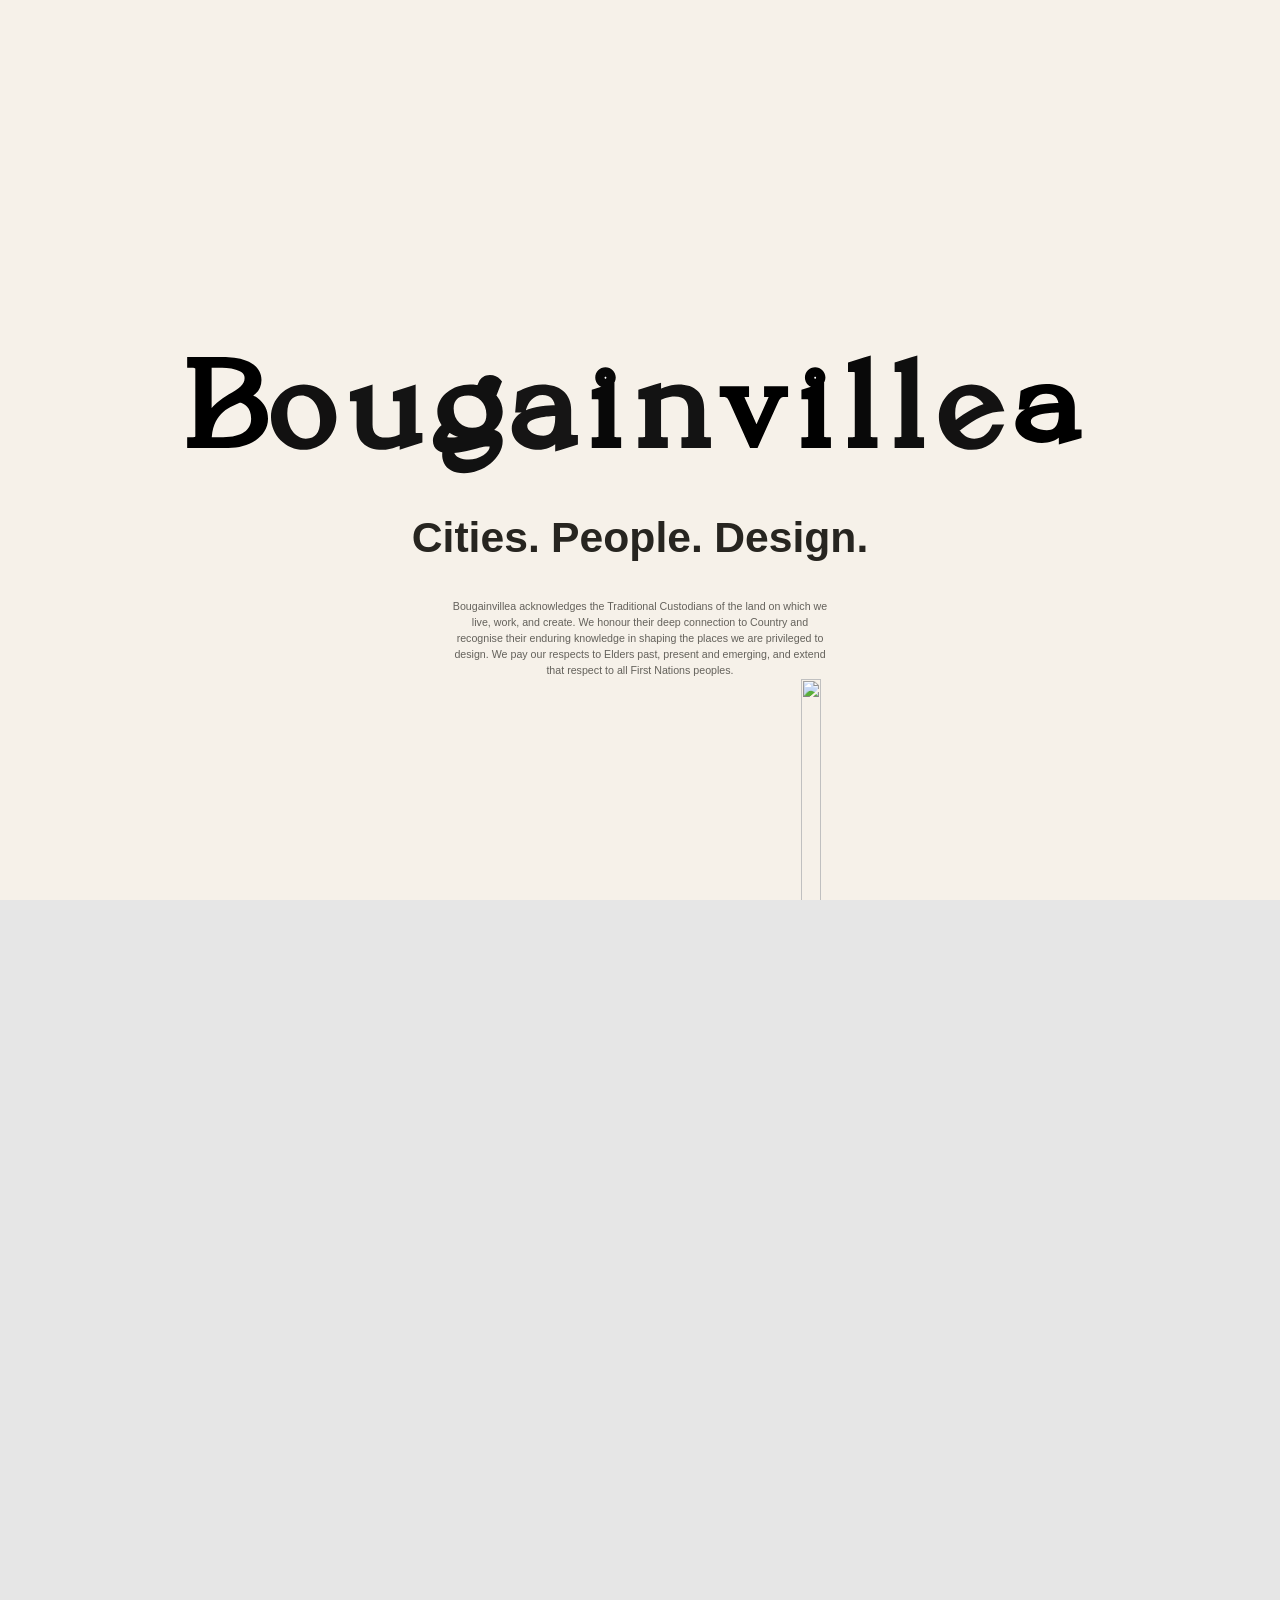
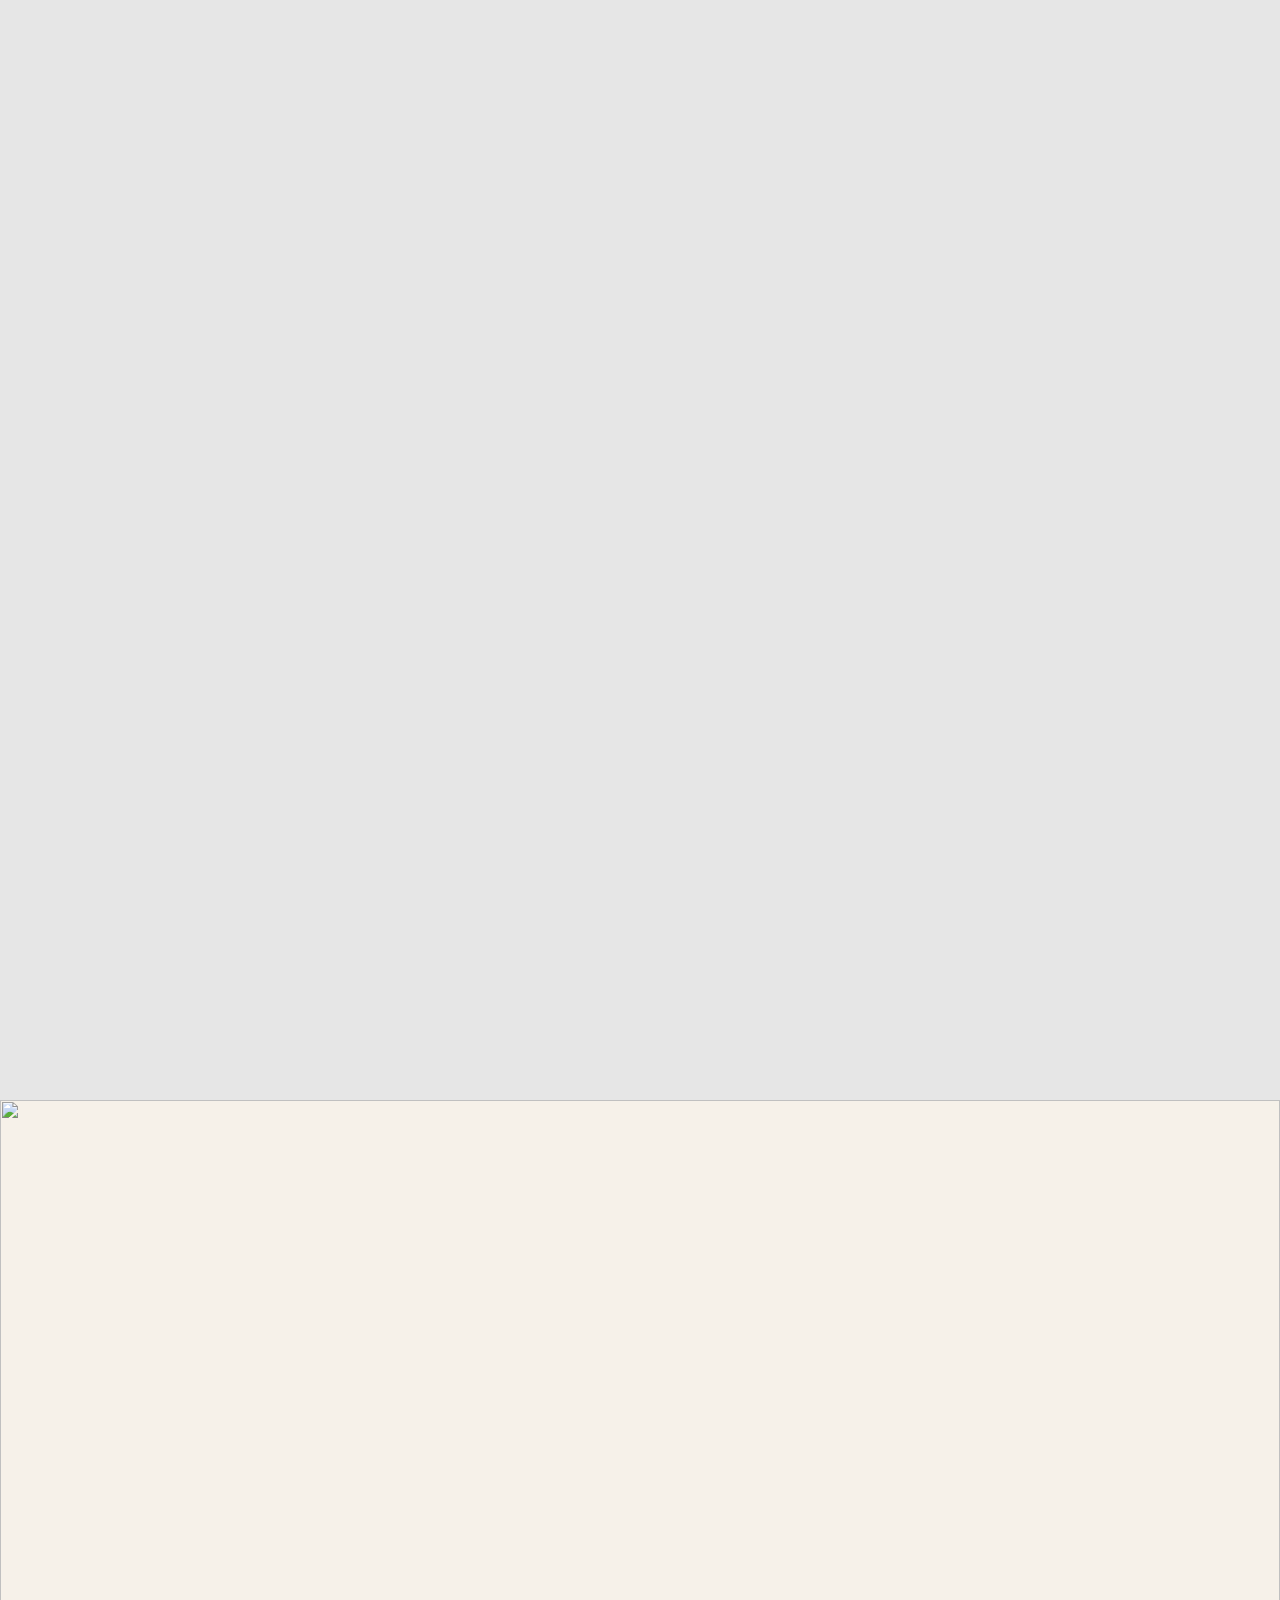
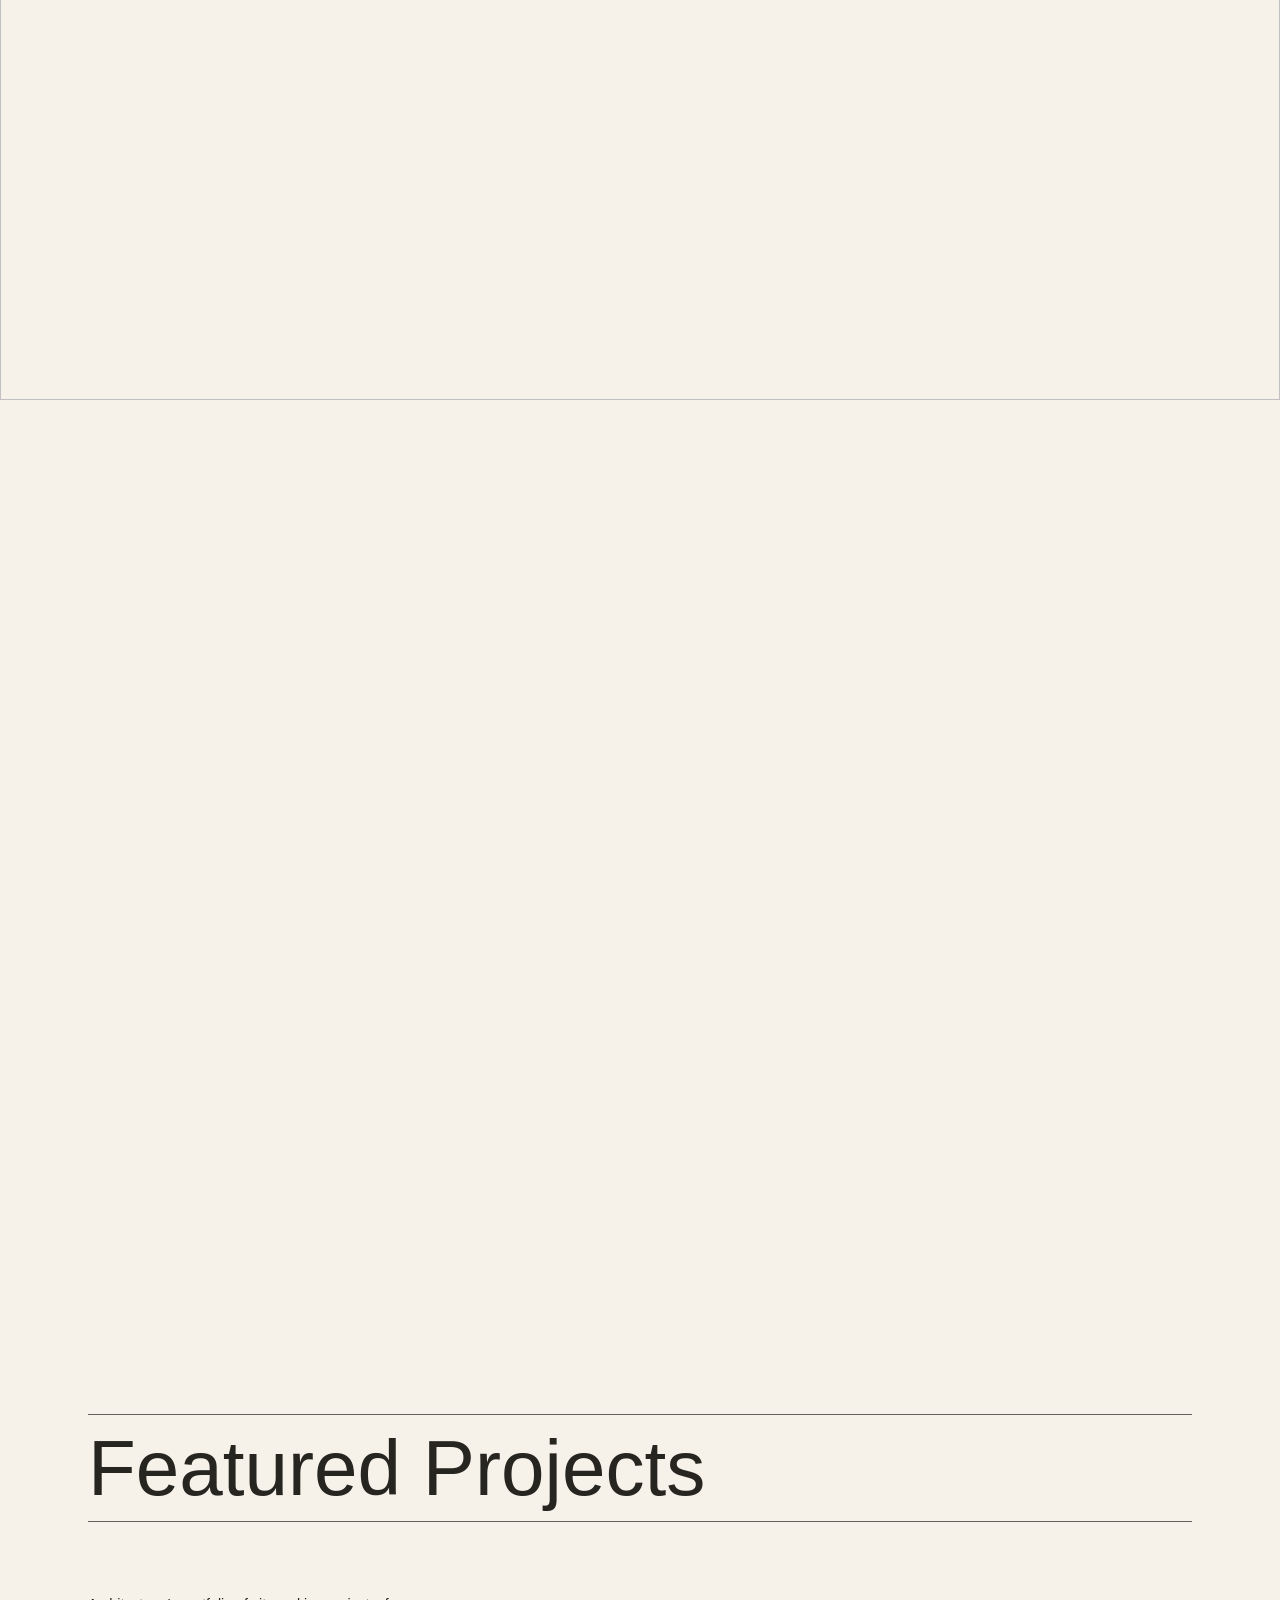
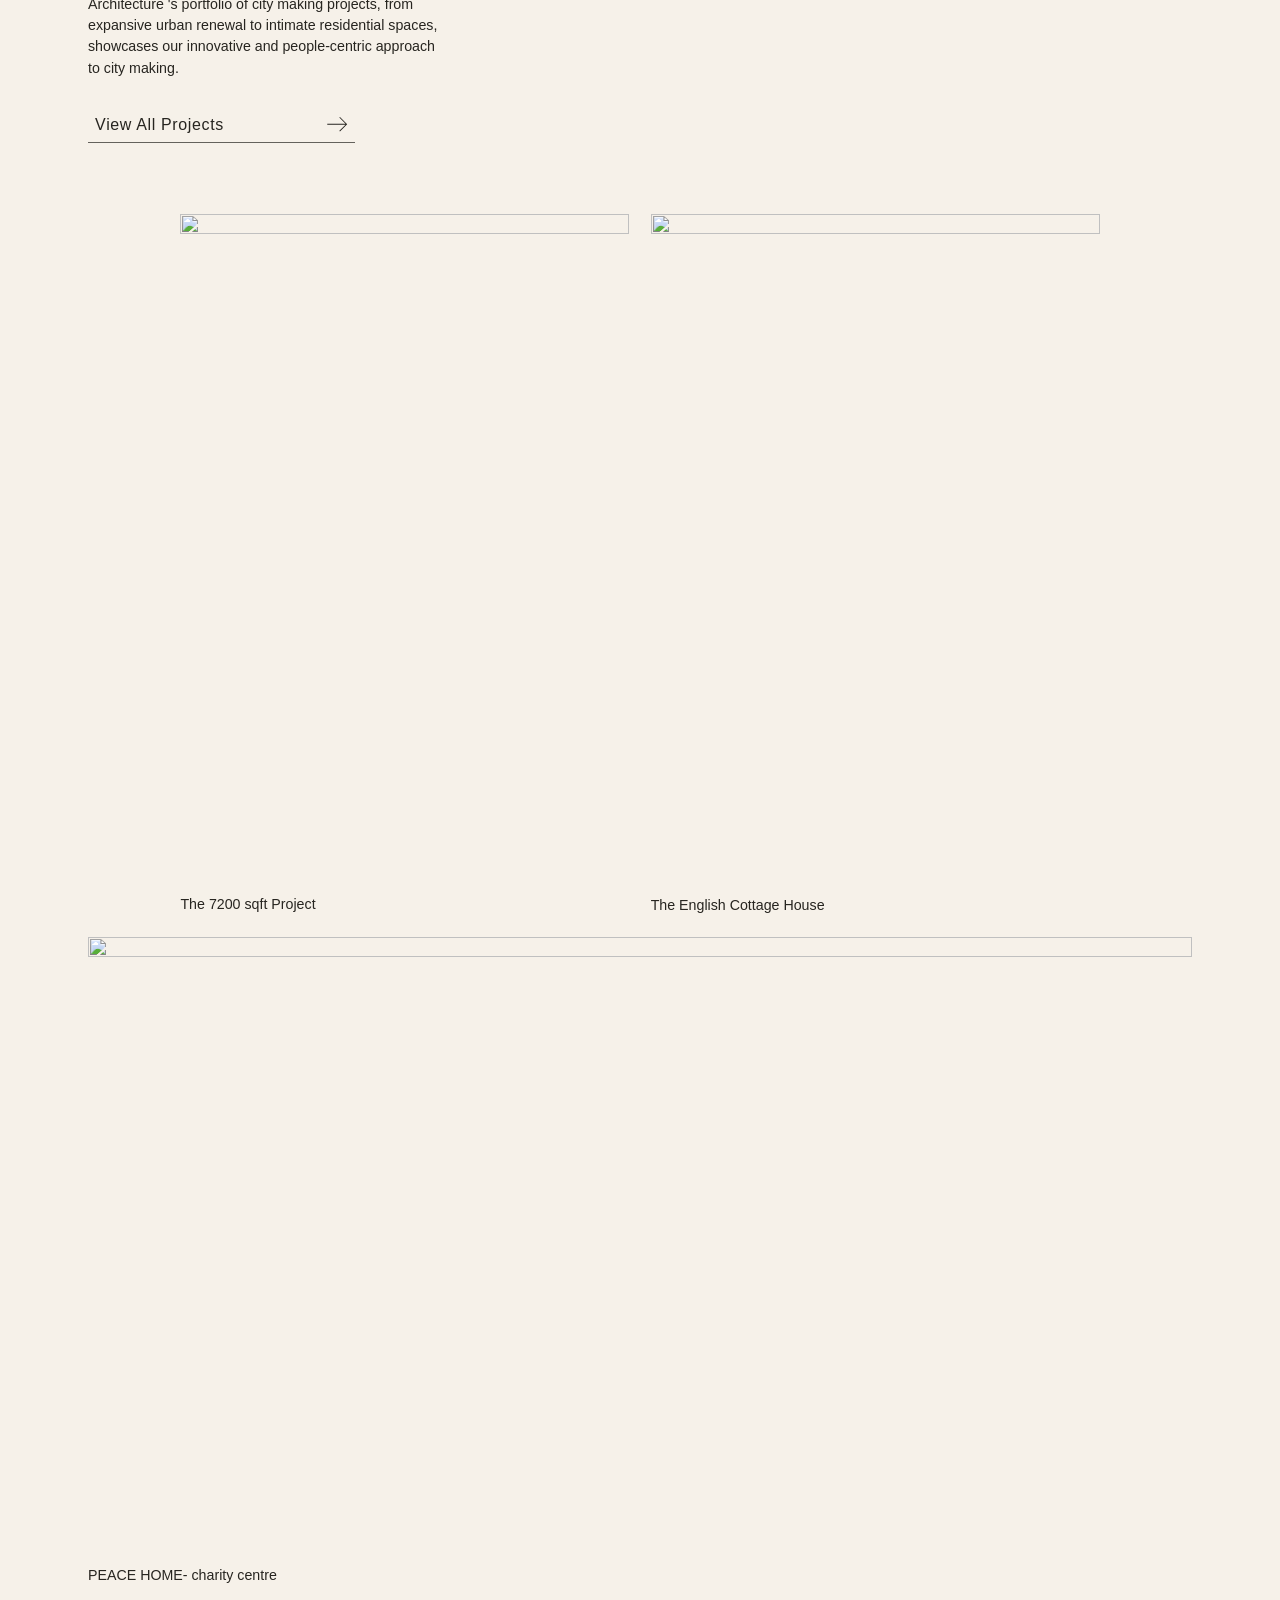
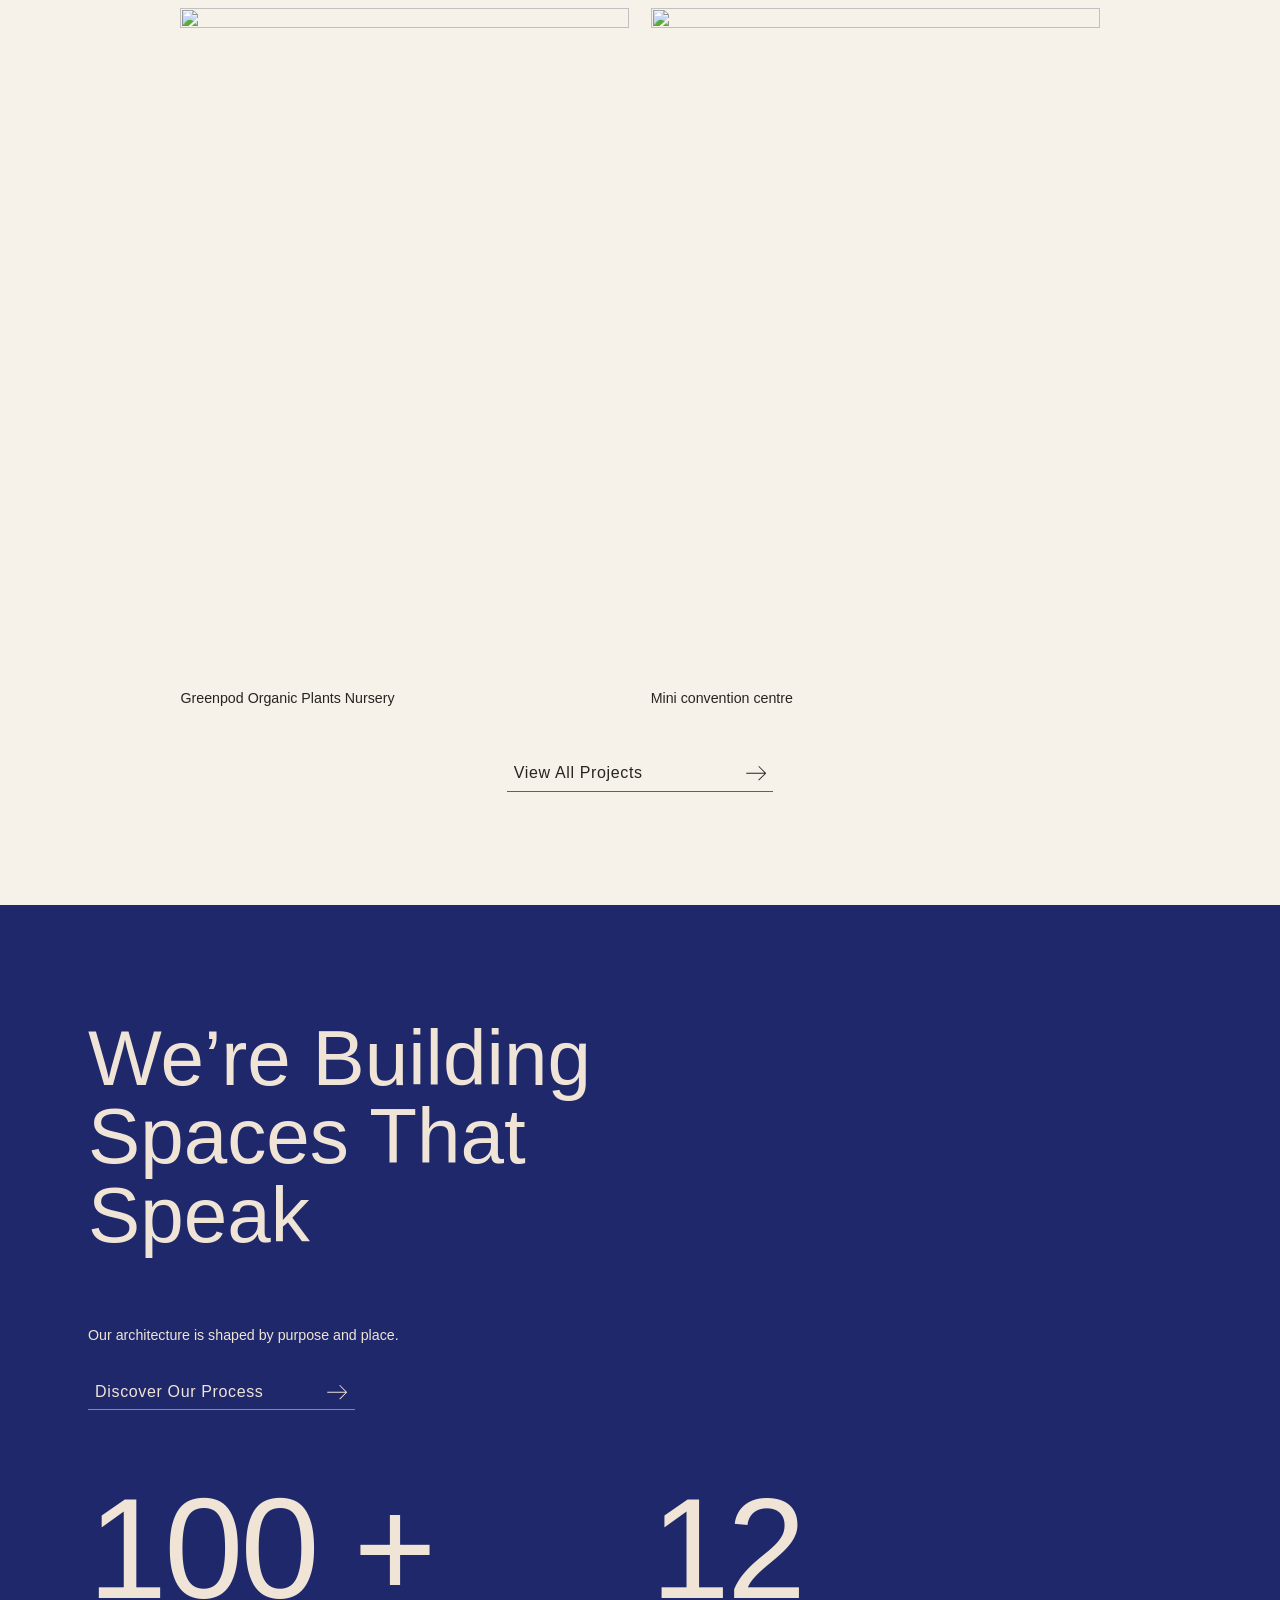
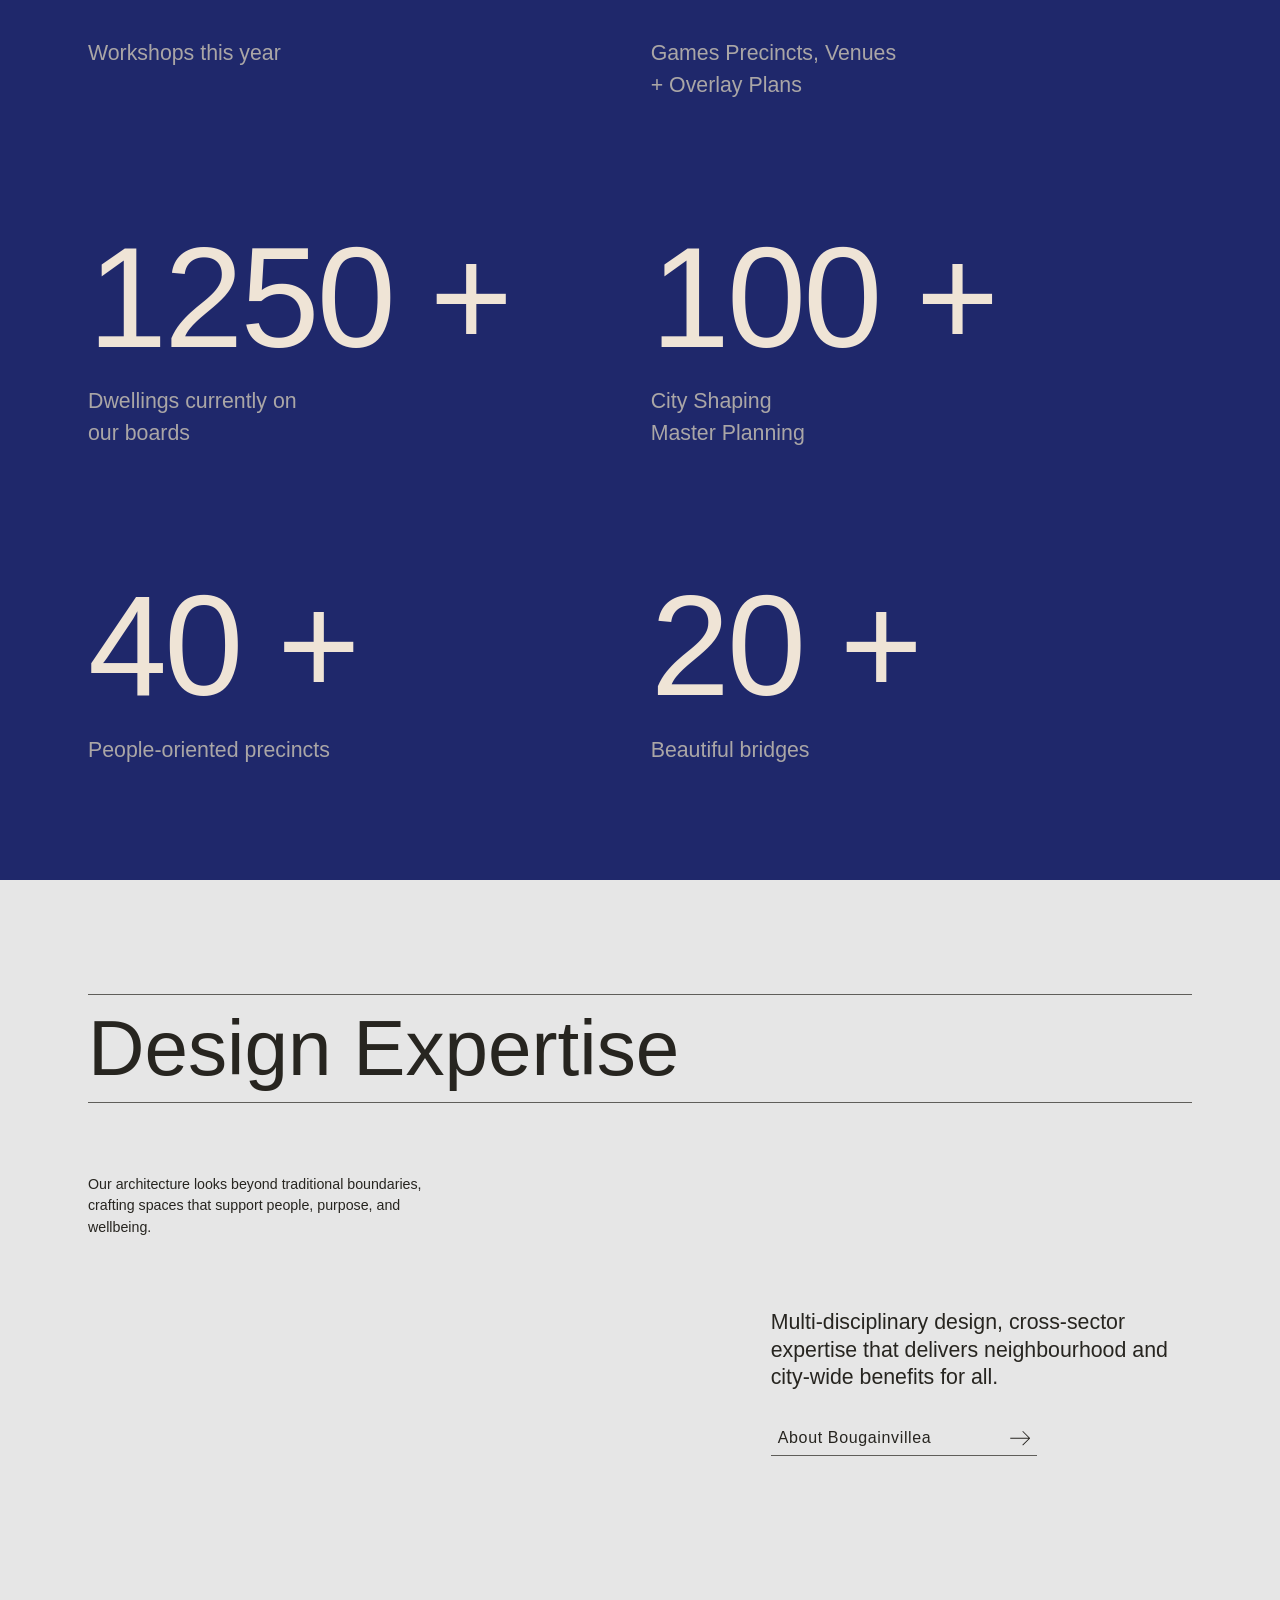
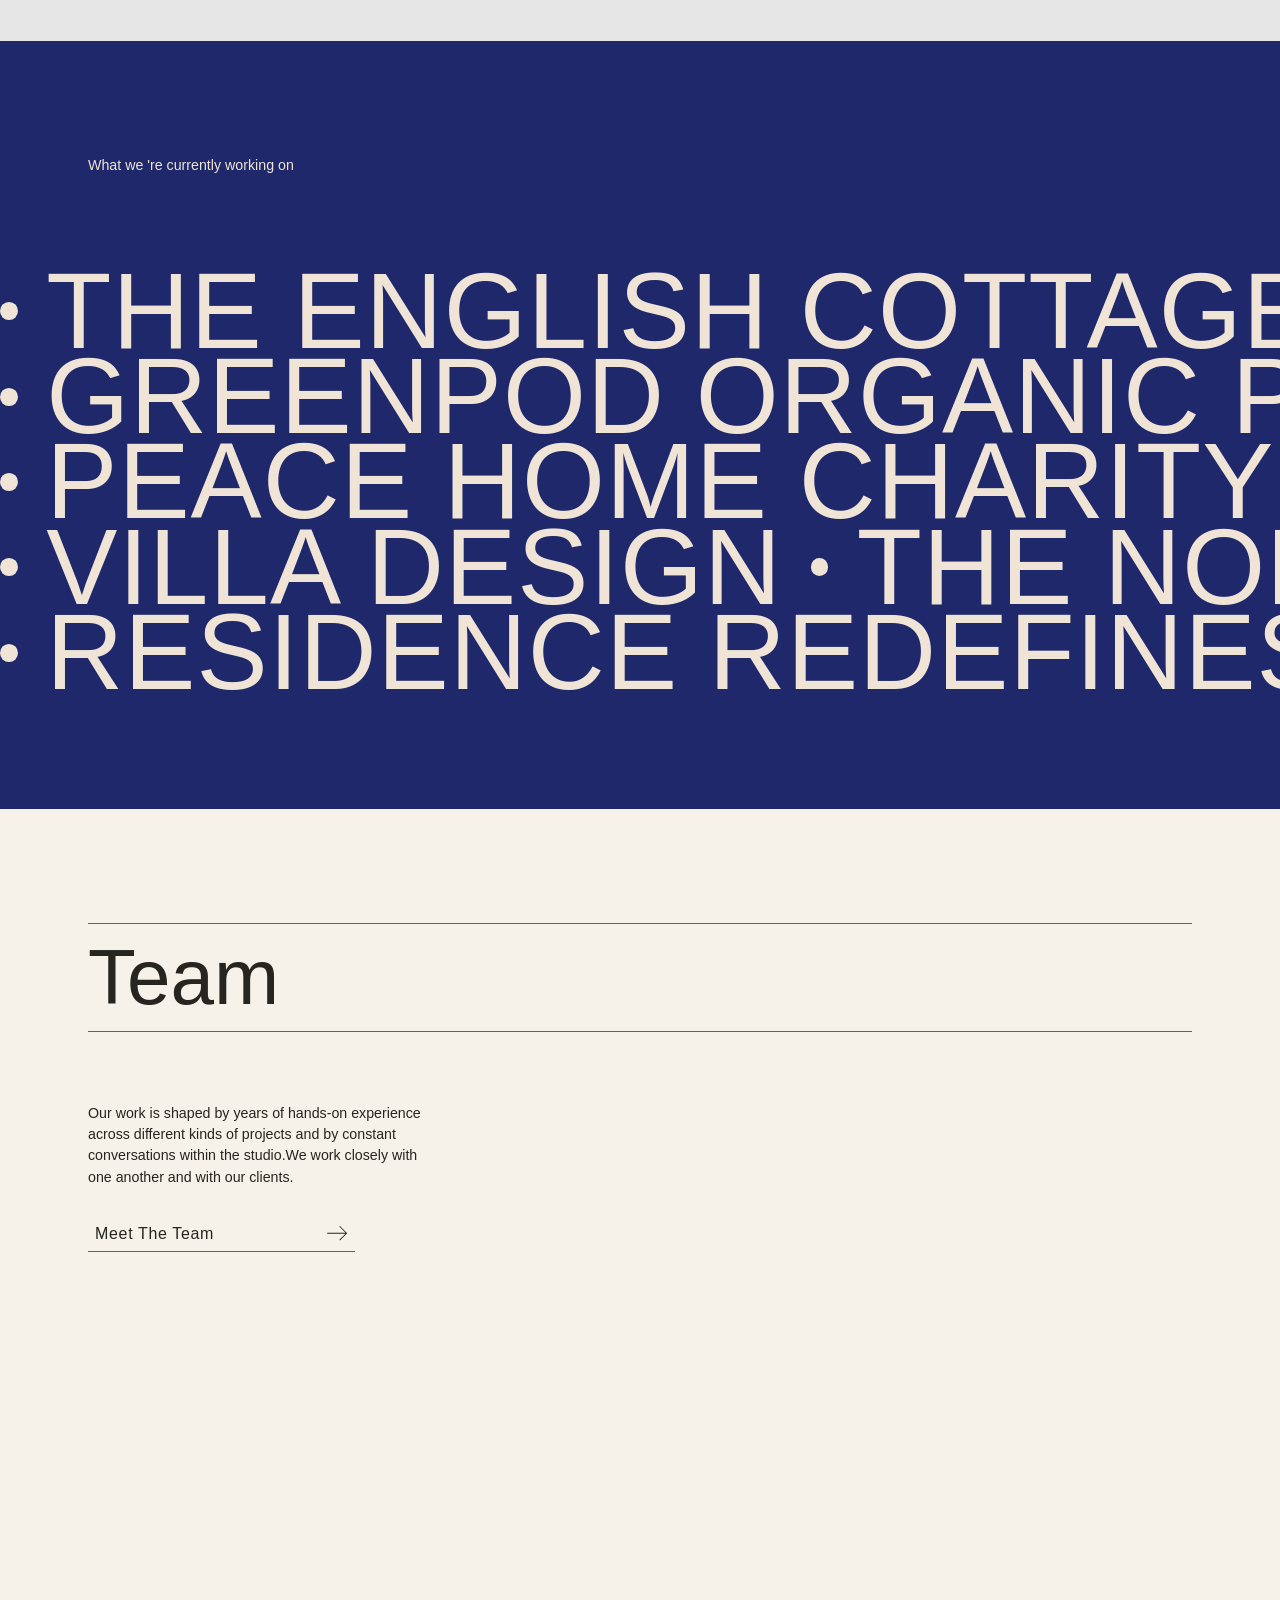
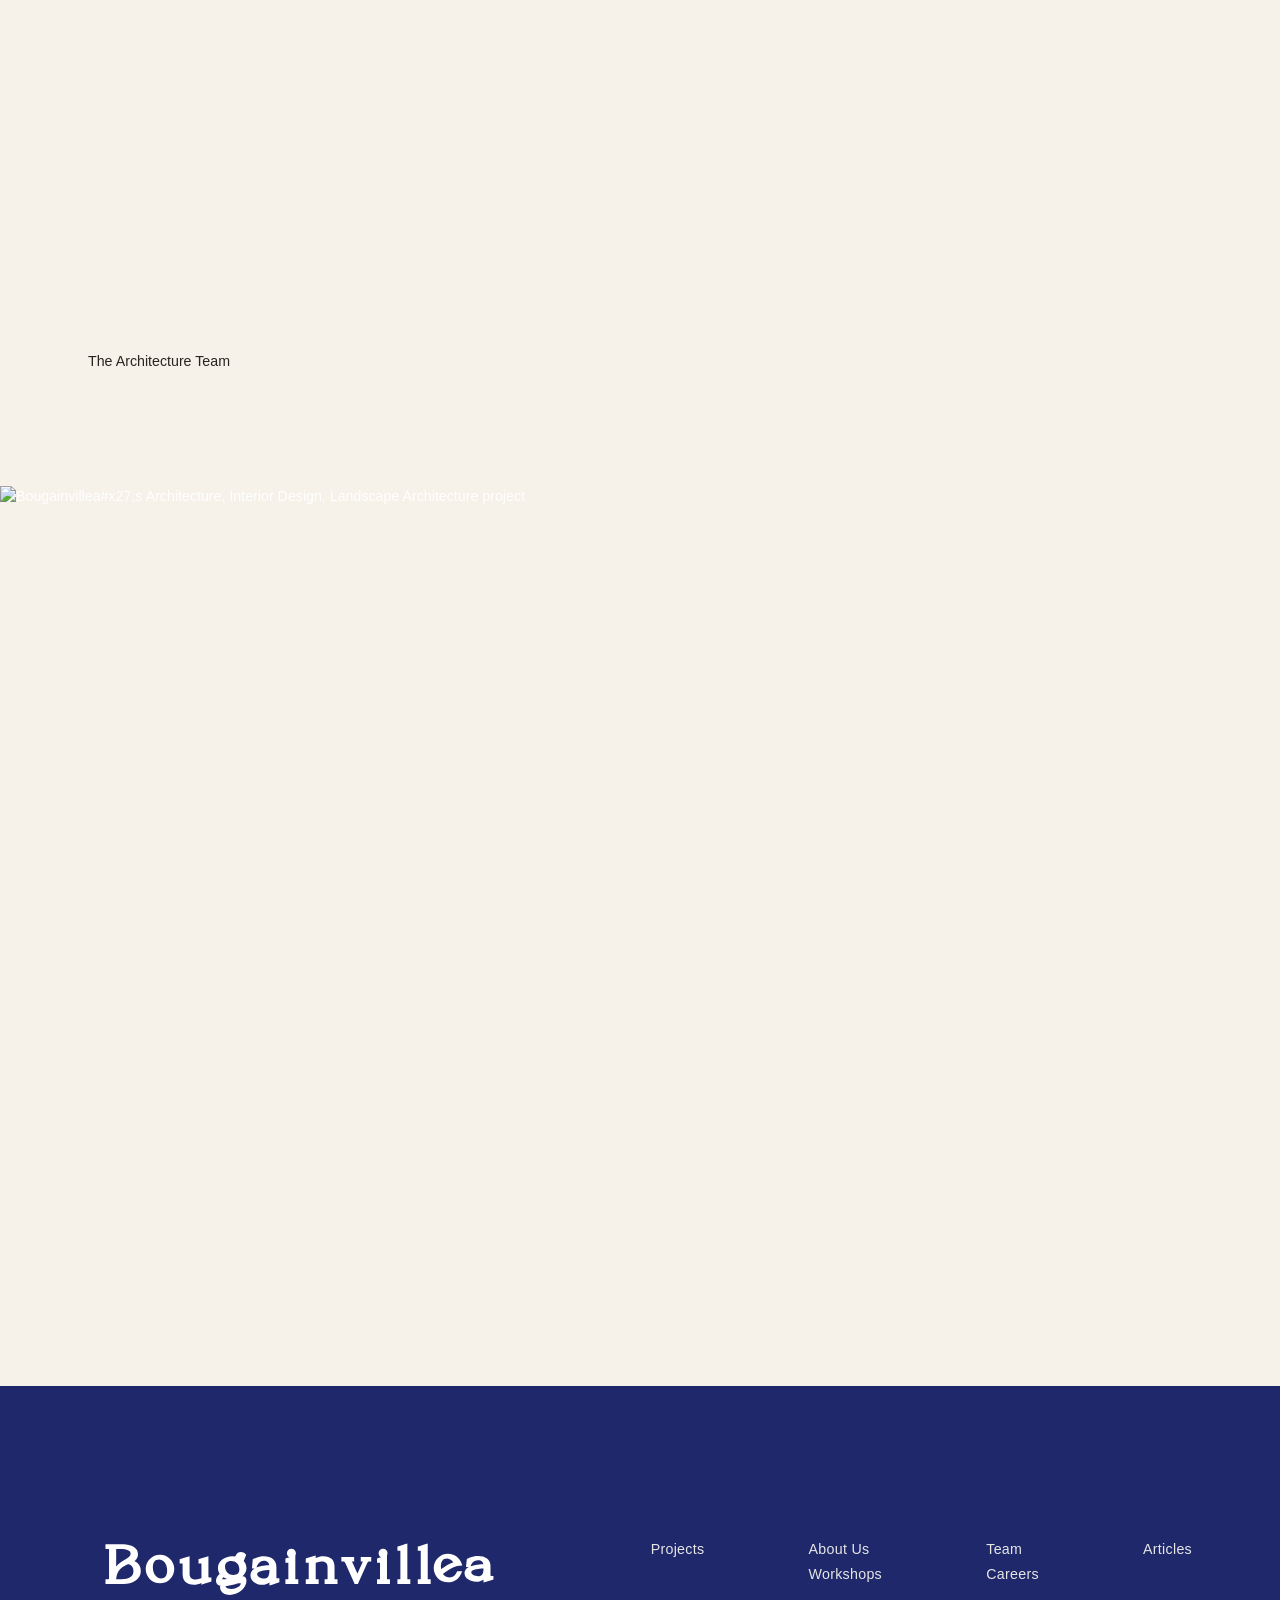
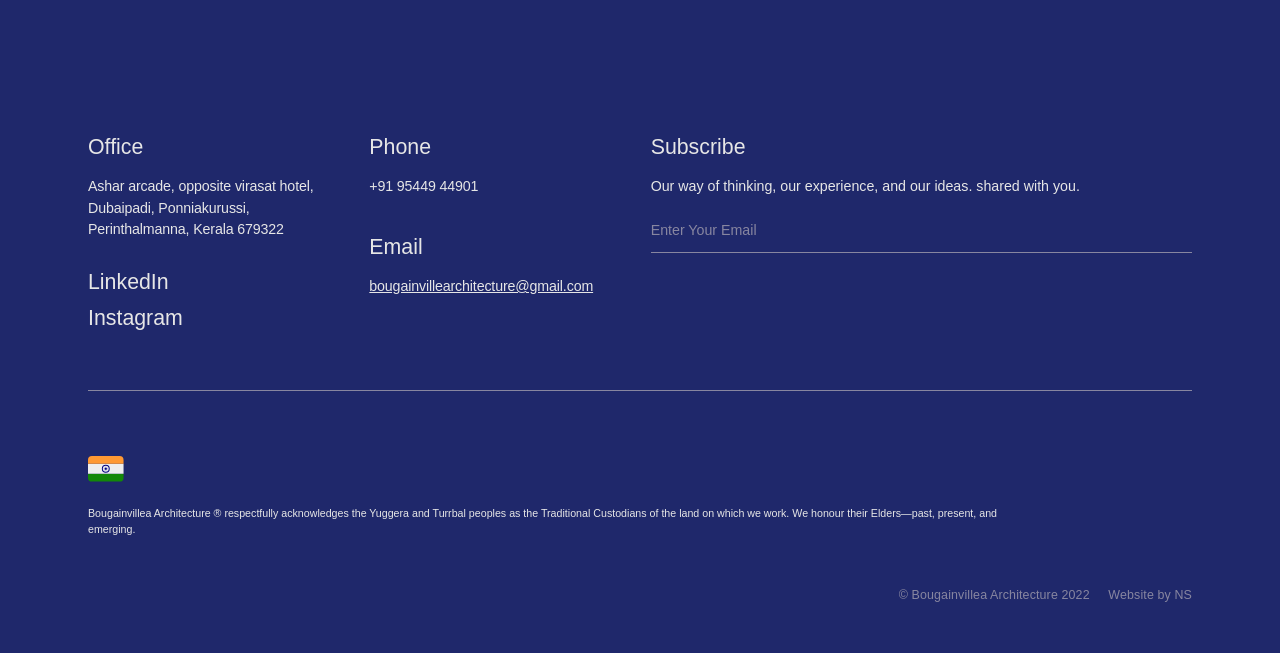
==== architech-site/index.html @ 484a211e "index.html" ====
<!DOCTYPE html>
<!-- Last Published: Mon Dec 22 2025 24:00:00 GMT+0000 (Coordinated Universal Time) -->
<html data-wf-domain="www.bougainvillearch.co" data-wf-page="6543a9053fac558af9585fa4"
    data-wf-site="65249822a54c89915817034b">

<head>
    <meta charset="utf-8" />
    <title>Bougainvillea Architecture</title>
    <meta content="Bougainvillea Architecture | Creative Architecture, Interiors & Landscape Solutions."
        name="description" />
    <meta content="Bougainvillea Architecture" property="og:title" />
    <meta
        content="Bougainvillea Architecture is an award-winning Brisbane Architecture, Urban Design and Landscape Architecture Practice creating great cities and buildings for our future."
        property="og:description" />
    <meta
        content="img/boug.svg"
        property="og:image" />
    <meta content="Bougainvillea Architecture is an award-winning Brisbane Architecture | Bougainvillea Architecture" property="twitter:title" />
    <meta
        content="Bougainvillea Architecture is an award-winning Brisbane Architecture, Urban Design and Landscape Architecture Practice creating great cities and buildings for our future."
        property="twitter:description" />
        <link rel="icon" type="image/png" href="img/favicon.png">
    <meta
        content="img/boug.svg"
        property="twitter:image" />
    <meta property="og:type" content="website" />
    <meta content="summary_large_image" name="twitter:card" />
    <meta content="width=device-width, initial-scale=1" name="viewport" />
    <link href="https://fonts.cdnfonts.com/css/calliga" rel="stylesheet" />
    <link rel="stylesheet" href="css/architech.css" />
    <link href="css/architech-main.min.css"
        rel="stylesheet" type="text/css" />
    <script src="https://use.typekit.net/qns3mjk.js" type="text/javascript"></script>
    <script type="text/javascript">
        try {
            Typekit.load();
        } catch (e) { }
    </script>
    <script type="text/javascript">
        !function (o, c) {
            var n = c.documentElement
                , t = " w-mod-";
            n.className += t + "js",
                ("ontouchstart" in o || o.DocumentTouch && c instanceof DocumentTouch) && (n.className += t + "touch")
        }(window, document);
    </script>
   
    <script src="https://www.google.com/recaptcha/api.js" type="text/javascript"></script>
    <link rel="preconnect" href="https://d25vfild7rvz0k.cloudfront.net" crossorigin />
    <link rel="dns-prefetch" href="https://d25vfild7rvz0k.cloudfront.net" />
    <style>
        /* Split text */
        [text-split] {
            opacity: 0;
        }

        html.w-editor [text-split] {
            opacity: 1;
        }

        .line {
            overflow: hidden;
            padding-bottom: 0.1em;
            margin-bottom: -0.1em;
            transform-origin: bottom;
        }
    </style>

    <script src="js/entry.js"></script>
    <script>
        window.JS_SCRIPTS.push({
            'src': 'global.js',
            'defer': false,
        });
    </script>
    <!-- Google Tag Manager -->
    <script>
        (function (w, d, s, l, i) {
            w[l] = w[l] || [];
            w[l].push({
                'gtm.start': new Date().getTime(),
                event: 'gtm.js'
            });
            var f = d.getElementsByTagName(s)[0]
                , j = d.createElement(s)
                , dl = l != 'dataLayer' ? '&l=' + l : '';
            j.async = true;
            j.src = 'https://www.googletagmanager.com/gtm.js?id=' + i + dl;
            f.parentNode.insertBefore(j, f);
        }
        )(window, document, 'script', 'dataLayer', 'GTM-WGX68N5X');
    </script>
    <!-- End Google Tag Manager -->
    <script type="application/ld+json">
            {
                "@context": "https://schema.org",
                "@type": "Organization",
                "name": "Bougainvillea Architecture",
                "url": "https://bougainvillearch.co/",
                "logo": "file:///home/mincetech/architech-site/img/boug.svg",
                "description": "We challenge the boundaries of conventional design to create great cities and buildings for people, now and in the future."
            }</script>
</head>

<body>
    <div class="page-wrapper has-preloader">
        <div class="cursor">
            <div class="cursor_move">
                <div class="cursor_dot">
                    <div class="cursor_text">Open</div>
                    <img src="#"
                        loading="lazy" alt="" class="cursor_image" />
                </div>
            </div>
            <div class="cursor-smaller"></div>
        </div>
        <div class="global_styles">
            <style class="global-styles_site-css">
                body {
                    font-size: 1.1111111111vw
                }

                @media screen and (min-width: 2650px) {
                    body {
                        font-size: 29.4444444444px
                    }
                }

                @media screen and (max-width: 991px) {
                    body {
                        font-size: 1em
                    }
                }

                body,
                a,
                label,
                .w-form-label,
                input[type=checkbox],
                input[type=radio] {
                    cursor: none
                }

                .w-input,
                .w-select {
                    font-size: inherit
                }

                .container {
                    max-width: 2650px
                }

                .page_wrapper {
                    overflow: clip
                }

                a {
                    color: inherit
                }

                @media(pointer: fine) {
                    body:hover .cursor {
                        opacity: 1
                    }
                }

                .cursor {
                    pointer-events: none
                }

                [hide-scrollbar] {
                    scrollbar-width: none
                }

                [hide-scrollbar]::-webkit-scrollbar {
                    display: none
                }
            </style>
            <style class="global-styles_components-css">
                .preloader_component[data-show-in-designer=false] {
                    display: none
                }

                .hero_logo-mid.is-shrunk {
                    width: 0px !important
                }

                .home-hero_featured-project_item:not(:first-child, .show) {
                    display: none
                }

                .intro_heading {
                    font-family: inherit;
                    line-height: inherit
                }

                .marquee {
                    transform: translate3d(0, 0, 0)
                }

                .cms-marquee_row,
                .cms-marquee_list {
                    width: fit-content
                }

                .cms-marquee_link .dot[data-dot-color=orange] {
                    background-color: var(--swatch--orange)
                }

                @media screen and (min-width: 992px) {
                    .projects_collection-mid-heading-wrapper {
                        grid-column: span 2
                    }
                }

                .project_info-discipline-item:not(:last-child) p:after {
                    content: attr(data-seperator);
                    margin-right: .5ch
                }

                .team_collection-list .ratio_img.is-team-photo-hover+.ratio_img.is-team-photo-main:hover {
                    opacity: 0
                }

                .link-reveal_component {
                    --transition-timer: 300ms
                }

                .link-reveal_component .link-reveal_fill {
                    transition-delay: var(--transition-timer);
                    pointer-events: none
                }

                .link-reveal_component .track-text {
                    transition-delay: 0
                }

                .link-reveal_component .link-reveal_track {
                    animation: marquee var(--marquee-speed, 15s) infinite linear;
                    animation-delay: calc(var(--transition-timer)*1.5);
                    animation-play-state: paused
                }

                .link-reveal_component:hover .link-reveal_fill {
                    transition-delay: 0
                }

                .link-reveal_component:hover .link-reveal_fill {
                    opacity: 100%
                }

                .link-reveal_component:hover .track-text {
                    transform: translateY(0%);
                    transition-delay: var(--transition-timer)
                }

                .link-reveal_component:hover .link-reveal_track {
                    animation-play-state: running
                }

                .cta_marquee {
                    width: max-content;
                    animation: marquee var(--marquee-speed, 15s) infinite linear
                }

                .clients_marquee_row {
                    width: max-content;
                    animation: marquee 120s infinite linear
                }

                .clients_marquee_gradient {
                    pointer-events: none
                }

                @keyframes marquee {
                    from {
                        transform: translateX(0%)
                    }

                    to {
                        transform: translateX(calc(-50% - 1em))
                    }
                }

                .filter_dropdown {
                    width: calc(100% + 2em)
                }

                .filter_dropdown.is-open .filter_dropdown_underline {
                    width: 100%
                }

                .filter_dropdown.is-open .accordion_minus.is-vertical {
                    transform: rotate(0deg)
                }

                .projects-list_grid {
                    grid-template-columns: [full-width-start] 5em [col1-start] minmax(0, 1fr) [col1-end col2-start] minmax(0, 1fr) [col2-end] 5em [full-width-end]
                }

                @media screen and (max-width: 991px) {
                    .projects-list_grid {
                        grid-template-columns: [full-width-start col1-start] minmax(0, 1fr) [col1-end col2-start] minmax(0, 1fr) [col2-end full-width-end]
                    }
                }

                @media screen and (max-width: 767px) {
                    .projects-list_grid {
                        grid-template-columns: [full-width-start col1-start col2-start] minmax(0, 1fr) [col1-end col2-end full-width-end]
                    }
                }

                .projects-list_item:nth-child(3n+1) {
                    grid-column: col1
                }

                .projects-list_item:nth-child(3n+2) {
                    grid-column: col2
                }

                .projects-list_item:nth-child(3n+3) {
                    grid-column: full-width
                }

                .projects-list_item:nth-child(3n+1) .img,
                .projects-list_item:nth-child(3n+2) .img {
                    aspect-ratio: 2/3
                }

                .projects-list_item:nth-child(3n+3) .img {
                    aspect-ratio: 16/9
                }

                @media screen and (max-width: 767px) {
                    .projects-list_item:nth-child(n) img.img {
                        aspect-ratio: 16/9
                    }
                }
            </style>
        </div>
        <div class="preloader_component">
                <div class="preloader_flexbox page-padding">
                    <div class="preloader_content">
                        <div class="preloader_logo-wrap">
                            <div class="preloader_logo">
                                <div class="preloader_logo-a w-embed">
                                    <svg width="auto" height="100%" viewBox="0 0 11 28" fill="none" xmlns="http://www.w3.org/2000/svg">
<path d="M4.8 9.5C6.39 9.5 9.12 9.86 9.12 11.84C9.12 12.995 8.28 13.505 7.2 13.985C8.385 14.195 9.96 14.945 9.96 16.835C9.96 18.755 7.845 20 5.445 20H0.75V19.82C1.365 19.82 1.8 19.64 1.8 19.025V10.475C1.8 9.86 1.365 9.68 0.75 9.68V9.5H4.8ZM2.7 19.82H4.77C7.335 19.82 8.985 18.755 8.985 16.835C8.985 15.11 7.89 14.3 6.885 14.135C5.025 14.945 2.7 15.86 2.7 19.82ZM2.7 18.08C3.66 13.835 8.145 14.195 8.145 11.6C8.145 9.74 5.355 9.68 4.125 9.68H2.7V18.08Z" fill="white"/>
<mask id="mask0_77_27" style="mask-type:luminance" maskUnits="userSpaceOnUse" x="0" y="8" width="11" height="13">
<path d="M11 8H0V21H11V8Z" fill="white"/>
<path d="M4.8 9.5C6.39 9.5 9.12 9.86 9.12 11.84C9.12 12.995 8.28 13.505 7.2 13.985C8.385 14.195 9.96 14.945 9.96 16.835C9.96 18.755 7.845 20 5.445 20H0.75V19.82C1.365 19.82 1.8 19.64 1.8 19.025V10.475C1.8 9.86 1.365 9.68 0.75 9.68V9.5H4.8ZM2.7 19.82H4.77C7.335 19.82 8.985 18.755 8.985 16.835C8.985 15.11 7.89 14.3 6.885 14.135C5.025 14.945 2.7 15.86 2.7 19.82ZM2.7 18.08C3.66 13.835 8.145 14.195 8.145 11.6C8.145 9.74 5.355 9.68 4.125 9.68H2.7V18.08Z" fill="white"/>
</mask>
<g mask="url(#mask0_77_27)">
<path d="M7.20039 13.985L6.95671 13.4367L5.164 14.2335L7.09569 14.5758L7.20039 13.985ZM0.750391 20H0.150391V20.6H0.750391V20ZM0.750391 19.82V19.22H0.150391V19.82H0.750391ZM0.750391 9.67999H0.150391V10.28H0.750391V9.67999ZM0.750391 9.49999V8.89999H0.150391V9.49999H0.750391ZM2.70039 19.82H2.10039V20.42H2.70039V19.82ZM6.88539 14.135L6.9826 13.5429L6.80803 13.5143L6.64583 13.5849L6.88539 14.135ZM2.70039 18.08H2.10039L3.28561 18.2123L2.70039 18.08ZM2.70039 9.67999V9.07999H2.10039V9.67999H2.70039ZM4.80039 9.49999V10.1C5.56695 10.1 6.56147 10.1889 7.34205 10.4878C8.11979 10.7857 8.52039 11.2125 8.52039 11.84H9.12039H9.72039C9.72039 10.4875 8.75599 9.74432 7.77123 9.36718C6.78931 8.99112 5.62384 8.89999 4.80039 8.89999V9.49999ZM9.12039 11.84H8.52039C8.52039 12.2445 8.3841 12.5075 8.14943 12.7332C7.8867 12.9859 7.49302 13.1984 6.95671 13.4367L7.20039 13.985L7.44407 14.5333C7.98776 14.2916 8.55408 14.0091 8.98135 13.598C9.43668 13.16 9.72039 12.5905 9.72039 11.84H9.12039ZM7.20039 13.985L7.09569 14.5758C7.62424 14.6695 8.20519 14.8793 8.64144 15.2416C9.05743 15.587 9.36039 16.0827 9.36039 16.835H9.96039H10.5604C10.5604 15.6973 10.0759 14.873 9.40809 14.3184C8.76059 13.7807 7.96155 13.5105 7.30509 13.3942L7.20039 13.985ZM9.96039 16.835H9.36039C9.36039 17.5463 8.9763 18.1685 8.27059 18.6379C7.55773 19.1121 6.54998 19.4 5.44539 19.4V20V20.6C6.7408 20.6 7.99055 20.2654 8.93519 19.6371C9.88698 19.004 10.5604 18.0437 10.5604 16.835H9.96039ZM5.44539 20V19.4H0.750391V20V20.6H5.44539V20ZM0.750391 20H1.35039V19.82H0.750391H0.150391V20H0.750391ZM0.750391 19.82V20.42C1.0936 20.42 1.50089 20.3743 1.83532 20.1547C2.22006 19.9021 2.40039 19.4956 2.40039 19.025H1.80039H1.20039C1.20039 19.1086 1.18567 19.1413 1.18349 19.1457C1.18349 19.1457 1.18503 19.1461 1.17671 19.1516C1.1633 19.1604 1.12712 19.1791 1.05166 19.1949C0.976399 19.2105 0.877179 19.22 0.750391 19.22V19.82ZM1.80039 19.025H2.40039V10.475H1.80039H1.20039V19.025H1.80039ZM1.80039 10.475H2.40039C2.40039 10.0044 2.22006 9.59791 1.83532 9.34531C1.50089 9.12573 1.0936 9.07999 0.750391 9.07999V9.67999V10.28C0.877179 10.28 0.976399 10.2895 1.05166 10.3051C1.12712 10.3209 1.1633 10.3396 1.17671 10.3484C1.18503 10.3539 1.18349 10.3543 1.18349 10.3543C1.18567 10.3587 1.20039 10.3914 1.20039 10.475H1.80039ZM0.750391 9.67999H1.35039V9.49999H0.750391H0.150391V9.67999H0.750391ZM0.750391 9.49999V10.1H4.80039V9.49999V8.89999H0.750391V9.49999ZM2.70039 19.82V20.42H4.77039V19.82V19.22H2.70039V19.82ZM4.77039 19.82V20.42C6.12419 20.42 7.31258 20.1407 8.1807 19.5412C9.07494 18.9237 9.58539 17.9935 9.58539 16.835H8.98539H8.38539C8.38539 17.5965 8.07084 18.1588 7.49883 18.5538C6.9007 18.9668 5.98159 19.22 4.77039 19.22V19.82ZM8.98539 16.835H9.58539C9.58539 15.8372 9.26499 15.0553 8.75597 14.4961C8.25424 13.9449 7.60083 13.6444 6.9826 13.5429L6.88539 14.135L6.78818 14.7271C7.17495 14.7906 7.57154 14.9776 7.86856 15.3039C8.15829 15.6222 8.38539 16.1078 8.38539 16.835H8.98539ZM6.88539 14.135L6.64583 13.5849C5.74199 13.9785 4.57862 14.4519 3.66822 15.3749C2.72687 16.3293 2.10039 17.708 2.10039 19.82H2.70039H3.30039C3.30039 17.972 3.83641 16.9132 4.52256 16.2176C5.23966 15.4906 6.16879 15.1015 7.12495 14.6851L6.88539 14.135ZM2.70039 18.08L3.28561 18.2123C3.70993 16.3361 4.88956 15.4766 6.09769 14.732C6.68025 14.373 7.34437 14.0005 7.83411 13.5535C8.35874 13.0746 8.74539 12.46 8.74539 11.6H8.14539H7.54539C7.54539 12.0375 7.37142 12.3511 7.0251 12.6672C6.64391 13.0151 6.12678 13.3045 5.46809 13.7105C4.19372 14.4959 2.65085 15.5789 2.11517 17.9477L2.70039 18.08ZM8.14539 11.6H8.74539C8.74539 10.964 8.49871 10.4564 8.10385 10.0807C7.72658 9.72164 7.23796 9.50411 6.76415 9.36635C5.82094 9.09211 4.73632 9.07999 4.12539 9.07999V9.67999V10.28C4.74446 10.28 5.66984 10.2979 6.42913 10.5186C6.80657 10.6284 7.09233 10.7746 7.27662 10.95C7.44332 11.1086 7.54539 11.306 7.54539 11.6H8.14539ZM4.12539 9.67999V9.07999H2.70039V9.67999V10.28H4.12539V9.67999ZM2.70039 9.67999H2.10039V18.08H2.70039H3.30039V9.67999H2.70039Z" fill="black"/>
</g>
</svg>


                                </div>
                                <div class="preloader_mid-line">
                                    <div class="preloader_logo-rchipelago w-embed">
                                   <svg width="auto" height="100%" viewBox="0 0 106 28" fill="currentColor" xmlns="http://www.w3.org/2000/svg">
<mask id="mask0_100_112" style="mask-type:luminance" maskUnits="userSpaceOnUse" x="0" y="0" width="105" height="28">
<path d="M105 0H0V28H105V0Z" fill="white"/>
</mask>
<g mask="url(#mask0_100_112)">
<path d="M93.4546 18.1848C92.8696 19.3998 91.8196 20.2398 90.2146 20.2398C88.1296 20.2398 86.5996 18.6198 86.5996 16.6098C86.5996 14.6298 88.2196 13.0098 90.2146 13.0098C91.7596 13.0098 93.0796 13.9698 93.5896 15.3348C91.5196 15.4848 89.3896 16.9848 87.9346 18.2148C88.4896 19.3398 89.4796 19.9998 90.5596 19.9998C92.1796 19.9998 92.9746 18.8298 93.2746 18.1848H93.4546ZM87.4996 16.1298C87.4996 16.8498 87.6346 17.4948 87.8596 18.0498C89.1646 16.9398 90.9346 15.7398 92.6146 15.3048C92.1046 14.0898 91.0546 13.2498 89.9596 13.2498C88.3246 13.2498 87.4996 14.3298 87.4996 16.1298Z" fill="white"/>
<mask id="mask1_100_112" style="mask-type:luminance" maskUnits="userSpaceOnUse" x="85" y="12" width="11" height="9">
<path d="M95.1504 12H85.1504V21H95.1504V12Z" fill="white"/>
<path d="M93.4546 18.1848C92.8696 19.3998 91.8196 20.2398 90.2146 20.2398C88.1296 20.2398 86.5996 18.6198 86.5996 16.6098C86.5996 14.6298 88.2196 13.0098 90.2146 13.0098C91.7596 13.0098 93.0796 13.9698 93.5896 15.3348C91.5196 15.4848 89.3896 16.9848 87.9346 18.2148C88.4896 19.3398 89.4796 19.9998 90.5596 19.9998C92.1796 19.9998 92.9746 18.8298 93.2746 18.1848H93.4546ZM87.4996 16.1298C87.4996 16.8498 87.6346 17.4948 87.8596 18.0498C89.1646 16.9398 90.9346 15.7398 92.6146 15.3048C92.1046 14.0898 91.0546 13.2498 89.9596 13.2498C88.3246 13.2498 87.4996 14.3298 87.4996 16.1298Z" fill="white"/>
</mask>
<g mask="url(#mask1_100_112)">
<path d="M93.455 18.1852L93.9956 18.4455L94.4098 17.5852H93.455V18.1852ZM93.59 15.3352L93.6334 15.9336L94.4325 15.8757L94.152 15.1252L93.59 15.3352ZM87.935 18.2152L87.5476 17.757L87.1893 18.0599L87.3969 18.4807L87.935 18.2152ZM93.275 18.1852V17.5852H92.8923L92.731 17.9322L93.275 18.1852ZM87.86 18.0502L87.3039 18.2756L87.616 19.0454L88.2487 18.5072L87.86 18.0502ZM92.615 15.3052L92.7654 15.886L93.4366 15.7123L93.1682 15.073L92.615 15.3052ZM93.455 18.1852L92.9144 17.9249C92.4157 18.9607 91.5595 19.6402 90.215 19.6402V20.2402V20.8402C92.0805 20.8402 93.3243 19.8397 93.9956 18.4455L93.455 18.1852ZM90.215 20.2402V19.6402C88.4727 19.6402 87.2 18.3003 87.2 16.6102H86.6H86C86 18.9401 87.7873 20.8402 90.215 20.8402V20.2402ZM86.6 16.6102H87.2C87.2 14.9632 88.5497 13.6102 90.215 13.6102V13.0102V12.4102C87.8902 12.4102 86 14.2972 86 16.6102H86.6ZM90.215 13.0102V13.6102C91.5058 13.6102 92.6042 14.4112 93.0279 15.5452L93.59 15.3352L94.152 15.1252C93.5557 13.5292 92.0141 12.4102 90.215 12.4102V13.0102ZM93.59 15.3352L93.5466 14.7368C92.3895 14.8206 91.2513 15.277 90.2377 15.8473C89.2194 16.4202 88.2911 17.1285 87.5476 17.757L87.935 18.2152L88.3223 18.6734C89.0339 18.0719 89.8981 17.4152 90.8261 16.8931C91.7587 16.3684 92.7205 15.9998 93.6334 15.9336L93.59 15.3352ZM87.935 18.2152L87.3969 18.4807C88.0365 19.777 89.2165 20.6002 90.56 20.6002V20.0002V19.4002C89.7435 19.4002 88.9435 18.9034 88.4731 17.9497L87.935 18.2152ZM90.56 20.0002V20.6002C92.529 20.6002 93.4811 19.1647 93.819 18.4382L93.275 18.1852L92.731 17.9322C92.4688 18.4957 91.8309 19.4002 90.56 19.4002V20.0002ZM93.275 18.1852V18.7852H93.455V18.1852V17.5852H93.275V18.1852ZM87.5 16.1302H86.9C86.9 16.9259 87.0493 17.6476 87.3039 18.2756L87.86 18.0502L88.416 17.8248C88.2207 17.3428 88.1 16.7745 88.1 16.1302H87.5ZM87.86 18.0502L88.2487 18.5072C89.5308 17.4168 91.2173 16.2869 92.7654 15.886L92.615 15.3052L92.4646 14.7244C90.6527 15.1935 88.7992 16.4636 87.4712 17.5932L87.86 18.0502ZM92.615 15.3052L93.1682 15.073C92.5948 13.7068 91.3659 12.6502 89.96 12.6502V13.2502V13.8502C90.7441 13.8502 91.6152 14.4736 92.0618 15.5374L92.615 15.3052ZM89.96 13.2502V12.6502C89.0014 12.6502 88.2016 12.9733 87.6551 13.6321C87.1236 14.2728 86.9 15.1492 86.9 16.1302H87.5H88.1C88.1 15.3112 88.2889 14.7476 88.5787 14.3983C88.8534 14.0671 89.2836 13.8502 89.96 13.8502V13.2502Z" fill="#131212"/>
</g>
<path d="M74.9004 19.82C75.5154 19.82 75.7704 19.64 75.7704 19.025V11.015C75.7704 10.4 75.5154 10.22 74.9004 10.22V10.04L76.6254 9.5V19.025C76.6254 19.64 76.8804 19.82 77.4954 19.82V20H74.9004V19.82Z" fill="white"/>
<mask id="mask2_100_112" style="mask-type:luminance" maskUnits="userSpaceOnUse" x="74" y="8" width="5" height="13">
<path d="M78.1504 8H74.1504V21H78.1504V8Z" fill="white"/>
<path d="M74.9004 19.82C75.5154 19.82 75.7704 19.64 75.7704 19.025V11.015C75.7704 10.4 75.5154 10.22 74.9004 10.22V10.04L76.6254 9.5V19.025C76.6254 19.64 76.8804 19.82 77.4954 19.82V20H74.9004V19.82Z" fill="white"/>
</mask>
<g mask="url(#mask2_100_112)">
<path d="M74.9008 19.8201V19.2201H74.3008V19.8201H74.9008ZM74.9008 10.2201H74.3008V10.8201H74.9008V10.2201ZM74.9008 10.0401L74.7215 9.46753L74.3008 9.59924V10.0401H74.9008ZM76.6258 9.50013H77.2258V8.68359L76.4465 8.92753L76.6258 9.50013ZM77.4958 19.8201H78.0958V19.2201H77.4958V19.8201ZM77.4958 20.0001V20.6001H78.0958V20.0001H77.4958ZM74.9008 20.0001H74.3008V20.6001H74.9008V20.0001ZM74.9008 19.8201V20.4201C75.2322 20.4201 75.6442 20.3798 75.9594 20.1066C76.298 19.8131 76.3708 19.3932 76.3708 19.0251H75.7708H75.1708C75.1708 19.142 75.1581 19.2006 75.1506 19.2237C75.1456 19.2391 75.1493 19.2208 75.1735 19.1998C75.1941 19.1819 75.1998 19.1885 75.1562 19.1989C75.1092 19.2102 75.0296 19.2201 74.9008 19.2201V19.8201ZM75.7708 19.0251H76.3708V11.0151H75.7708H75.1708V19.0251H75.7708ZM75.7708 11.0151H76.3708C76.3708 10.647 76.298 10.2271 75.9594 9.93359C75.6442 9.66042 75.2322 9.62013 74.9008 9.62013V10.2201V10.8201C75.0296 10.8201 75.1092 10.83 75.1562 10.8413C75.1998 10.8517 75.1941 10.8583 75.1735 10.8404C75.1493 10.8194 75.1456 10.8011 75.1506 10.8165C75.1581 10.8396 75.1708 10.8982 75.1708 11.0151H75.7708ZM74.9008 10.2201H75.5008V10.0401H74.9008H74.3008V10.2201H74.9008ZM74.9008 10.0401L75.08 10.6127L76.805 10.0727L76.6258 9.50013L76.4465 8.92753L74.7215 9.46753L74.9008 10.0401ZM76.6258 9.50013H76.0258V19.0251H76.6258H77.2258V9.50013H76.6258ZM76.6258 19.0251H76.0258C76.0258 19.3932 76.0985 19.8131 76.4372 20.1066C76.7524 20.3798 77.1644 20.4201 77.4958 20.4201V19.8201V19.2201C77.3669 19.2201 77.2874 19.2102 77.2404 19.1989C77.1968 19.1885 77.2025 19.1819 77.2231 19.1998C77.2473 19.2208 77.251 19.2391 77.246 19.2237C77.2385 19.2006 77.2258 19.142 77.2258 19.0251H76.6258ZM77.4958 19.8201H76.8958V20.0001H77.4958H78.0958V19.8201H77.4958ZM77.4958 20.0001V19.4001H74.9008V20.0001V20.6001H77.4958V20.0001ZM74.9008 20.0001H75.5008V19.8201H74.9008H74.3008V20.0001H74.9008Z" fill="#090909"/>
</g>
<path d="M80.9004 19.82C81.5154 19.82 81.7704 19.64 81.7704 19.025V11.015C81.7704 10.4 81.5154 10.22 80.9004 10.22V10.04L82.6254 9.5V19.025C82.6254 19.64 82.8804 19.82 83.4954 19.82V20H80.9004V19.82Z" fill="white"/>
<mask id="mask3_100_112" style="mask-type:luminance" maskUnits="userSpaceOnUse" x="80" y="8" width="5" height="13">
<path d="M84.1504 8H80.1504V21H84.1504V8Z" fill="white"/>
<path d="M80.9004 19.82C81.5154 19.82 81.7704 19.64 81.7704 19.025V11.015C81.7704 10.4 81.5154 10.22 80.9004 10.22V10.04L82.6254 9.5V19.025C82.6254 19.64 82.8804 19.82 83.4954 19.82V20H80.9004V19.82Z" fill="white"/>
</mask>
<g mask="url(#mask3_100_112)">
<path d="M80.9008 19.8201V19.2201H80.3008V19.8201H80.9008ZM80.9008 10.2201H80.3008V10.8201H80.9008V10.2201ZM80.9008 10.0401L80.7215 9.46753L80.3008 9.59924V10.0401H80.9008ZM82.6258 9.50013H83.2258V8.68359L82.4465 8.92753L82.6258 9.50013ZM83.4958 19.8201H84.0958V19.2201H83.4958V19.8201ZM83.4958 20.0001V20.6001H84.0958V20.0001H83.4958ZM80.9008 20.0001H80.3008V20.6001H80.9008V20.0001ZM80.9008 19.8201V20.4201C81.2322 20.4201 81.6442 20.3798 81.9594 20.1066C82.298 19.8131 82.3708 19.3932 82.3708 19.0251H81.7708H81.1708C81.1708 19.142 81.1581 19.2006 81.1506 19.2237C81.1456 19.2391 81.1493 19.2208 81.1735 19.1998C81.1941 19.1819 81.1998 19.1885 81.1562 19.1989C81.1092 19.2102 81.0296 19.2201 80.9008 19.2201V19.8201ZM81.7708 19.0251H82.3708V11.0151H81.7708H81.1708V19.0251H81.7708ZM81.7708 11.0151H82.3708C82.3708 10.647 82.298 10.2271 81.9594 9.93359C81.6442 9.66042 81.2322 9.62013 80.9008 9.62013V10.2201V10.8201C81.0296 10.8201 81.1092 10.83 81.1562 10.8413C81.1998 10.8517 81.1941 10.8583 81.1735 10.8404C81.1493 10.8194 81.1456 10.8011 81.1506 10.8165C81.1581 10.8396 81.1708 10.8982 81.1708 11.0151H81.7708ZM80.9008 10.2201H81.5008V10.0401H80.9008H80.3008V10.2201H80.9008ZM80.9008 10.0401L81.08 10.6127L82.805 10.0727L82.6258 9.50013L82.4465 8.92753L80.7215 9.46753L80.9008 10.0401ZM82.6258 9.50013H82.0258V19.0251H82.6258H83.2258V9.50013H82.6258ZM82.6258 19.0251H82.0258C82.0258 19.3932 82.0985 19.8131 82.4372 20.1066C82.7524 20.3798 83.1644 20.4201 83.4958 20.4201V19.8201V19.2201C83.3669 19.2201 83.2874 19.2102 83.2404 19.1989C83.1968 19.1885 83.2025 19.1819 83.2231 19.1998C83.2473 19.2208 83.251 19.2391 83.246 19.2237C83.2385 19.2006 83.2258 19.142 83.2258 19.0251H82.6258ZM83.4958 19.8201H82.8958V20.0001H83.4958H84.0958V19.8201H83.4958ZM83.4958 20.0001V19.4001H80.9008V20.0001V20.6001H83.4958V20.0001ZM80.9008 20.0001H81.5008V19.8201H80.9008H80.3008V20.0001H80.9008Z" fill="#0F0F0F"/>
</g>
<path d="M69.7704 14.5248C69.7704 13.9098 69.5154 13.7298 68.9004 13.7298V13.5498L70.6254 13.0098V19.0248C70.6254 19.6398 70.8804 19.8198 71.4954 19.8198V19.9998H68.9004V19.8198C69.5154 19.8198 69.7704 19.6398 69.7704 19.0248V14.5248ZM69.3504 11.5398C69.3504 11.1348 69.6654 10.8198 70.0704 10.8198C70.4604 10.8198 70.7904 11.1348 70.7904 11.5398C70.7904 11.9448 70.4604 12.2748 70.0704 12.2748C69.6654 12.2748 69.3504 11.9448 69.3504 11.5398Z" fill="white"/>
<mask id="mask4_100_112" style="mask-type:luminance" maskUnits="userSpaceOnUse" x="68" y="10" width="5" height="11">
<path d="M72.1504 10H68.1504V21H72.1504V10Z" fill="white"/>
<path d="M69.7704 14.5248C69.7704 13.9098 69.5154 13.7298 68.9004 13.7298V13.5498L70.6254 13.0098V19.0248C70.6254 19.6398 70.8804 19.8198 71.4954 19.8198V19.9998H68.9004V19.8198C69.5154 19.8198 69.7704 19.6398 69.7704 19.0248V14.5248ZM69.3504 11.5398C69.3504 11.1348 69.6654 10.8198 70.0704 10.8198C70.4604 10.8198 70.7904 11.1348 70.7904 11.5398C70.7904 11.9448 70.4604 12.2748 70.0704 12.2748C69.6654 12.2748 69.3504 11.9448 69.3504 11.5398Z" fill="white"/>
</mask>
<g mask="url(#mask4_100_112)">
<path d="M68.9008 13.7302H68.3008V14.3302H68.9008V13.7302ZM68.9008 13.5502L68.7215 12.9776L68.3008 13.1093V13.5502H68.9008ZM70.6258 13.0102H71.2258V12.1937L70.4465 12.4376L70.6258 13.0102ZM71.4958 19.8202H72.0958V19.2202H71.4958V19.8202ZM71.4958 20.0002V20.6002H72.0958V20.0002H71.4958ZM68.9008 20.0002H68.3008V20.6002H68.9008V20.0002ZM68.9008 19.8202V19.2202H68.3008V19.8202H68.9008ZM69.7708 14.5252H70.3708C70.3708 14.1571 70.298 13.7372 69.9594 13.4437C69.6442 13.1705 69.2322 13.1302 68.9008 13.1302V13.7302V14.3302C69.0296 14.3302 69.1092 14.3401 69.1562 14.3514C69.1998 14.3618 69.1941 14.3684 69.1735 14.3505C69.1493 14.3295 69.1456 14.3112 69.1506 14.3266C69.1581 14.3497 69.1708 14.4083 69.1708 14.5252H69.7708ZM68.9008 13.7302H69.5008V13.5502H68.9008H68.3008V13.7302H68.9008ZM68.9008 13.5502L69.08 14.1228L70.805 13.5828L70.6258 13.0102L70.4465 12.4376L68.7215 12.9776L68.9008 13.5502ZM70.6258 13.0102H70.0258V19.0252H70.6258H71.2258V13.0102H70.6258ZM70.6258 19.0252H70.0258C70.0258 19.3933 70.0985 19.8132 70.4372 20.1067C70.7524 20.3799 71.1644 20.4202 71.4958 20.4202V19.8202V19.2202C71.3669 19.2202 71.2874 19.2103 71.2404 19.199C71.1968 19.1886 71.2025 19.182 71.2231 19.1999C71.2473 19.2209 71.251 19.2392 71.246 19.2238C71.2385 19.2007 71.2258 19.1421 71.2258 19.0252H70.6258ZM71.4958 19.8202H70.8958V20.0002H71.4958H72.0958V19.8202H71.4958ZM71.4958 20.0002V19.4002H68.9008V20.0002V20.6002H71.4958V20.0002ZM68.9008 20.0002H69.5008V19.8202H68.9008H68.3008V20.0002H68.9008ZM68.9008 19.8202V20.4202C69.2322 20.4202 69.6442 20.3799 69.9594 20.1067C70.298 19.8132 70.3708 19.3933 70.3708 19.0252H69.7708H69.1708C69.1708 19.1421 69.1581 19.2007 69.1506 19.2238C69.1456 19.2392 69.1493 19.2209 69.1735 19.1999C69.1941 19.182 69.1998 19.1886 69.1562 19.199C69.1092 19.2103 69.0296 19.2202 68.9008 19.2202V19.8202ZM69.7708 19.0252H70.3708V14.5252H69.7708H69.1708V19.0252H69.7708ZM69.3508 11.5402H69.9508C69.9508 11.4971 69.9661 11.4697 69.9832 11.4526C70.0003 11.4355 70.0277 11.4202 70.0708 11.4202V10.8202V10.2202C69.3344 10.2202 68.7508 10.8038 68.7508 11.5402H69.3508ZM70.0708 10.8202V11.4202C70.1376 11.4202 70.1908 11.4747 70.1908 11.5402H70.7908H71.3908C71.3908 10.7957 70.784 10.2202 70.0708 10.2202V10.8202ZM70.7908 11.5402H70.1908C70.1908 11.5768 70.1762 11.6115 70.1498 11.6383C70.1229 11.6656 70.0936 11.6752 70.0708 11.6752V12.2752V12.8752C70.8002 12.8752 71.3908 12.2685 71.3908 11.5402H70.7908ZM70.0708 12.2752V11.6752C70.0364 11.6752 70.0099 11.6627 69.9892 11.6414C69.9676 11.6191 69.9508 11.585 69.9508 11.5402H69.3508H68.7508C68.7508 12.2603 69.3184 12.8752 70.0708 12.8752V12.2752Z" fill="#010101"/>
</g>
<path d="M59.56 14.36C59.275 13.715 58.855 13.43 58.375 13.43V13.25H60.955V13.43C60.265 13.43 60.19 13.82 60.43 14.36L62.515 19.025L64.6 14.36C64.84 13.835 64.78 13.43 64.09 13.43V13.25H65.98V13.43C65.53 13.43 65.08 13.715 64.795 14.36L62.26 20H62.08L59.56 14.36Z" fill="white"/>
<mask id="mask5_100_112" style="mask-type:luminance" maskUnits="userSpaceOnUse" x="57" y="12" width="11" height="9">
<path d="M67.1504 12H57.1504V21H67.1504V12Z" fill="white"/>
<path d="M59.56 14.36C59.275 13.715 58.855 13.43 58.375 13.43V13.25H60.955V13.43C60.265 13.43 60.19 13.82 60.43 14.36L62.515 19.025L64.6 14.36C64.84 13.835 64.78 13.43 64.09 13.43V13.25H65.98V13.43C65.53 13.43 65.08 13.715 64.795 14.36L62.26 20H62.08L59.56 14.36Z" fill="white"/>
</mask>
<g mask="url(#mask5_100_112)">
<path d="M59.5604 14.3599L59.0116 14.6024L59.0126 14.6047L59.5604 14.3599ZM58.3754 13.4299H57.7754V14.0299H58.3754V13.4299ZM58.3754 13.2499V12.6499H57.7754V13.2499H58.3754ZM60.9554 13.2499H61.5554V12.6499H60.9554V13.2499ZM60.9554 13.4299V14.0299H61.5554V13.4299H60.9554ZM60.4304 14.3599L59.8821 14.6036L59.8826 14.6047L60.4304 14.3599ZM62.5154 19.0249L61.9676 19.2697L62.5154 20.4953L63.0632 19.2697L62.5154 19.0249ZM64.6004 14.3599L64.0547 14.1104L64.0526 14.1151L64.6004 14.3599ZM64.0904 13.4299H63.4904V14.0299H64.0904V13.4299ZM64.0904 13.2499V12.6499H63.4904V13.2499H64.0904ZM65.9804 13.2499H66.5804V12.6499H65.9804V13.2499ZM65.9804 13.4299V14.0299H66.5804V13.4299H65.9804ZM64.7954 14.3599L65.3427 14.6059L65.3442 14.6024L64.7954 14.3599ZM62.2604 19.9999V20.5999H62.6485L62.8077 20.2459L62.2604 19.9999ZM62.0804 19.9999L61.5326 20.2447L61.6913 20.5999H62.0804V19.9999ZM59.5604 14.3599L60.1092 14.1174C59.7569 13.32 59.1567 12.8299 58.3754 12.8299V13.4299V14.0299C58.5541 14.0299 58.7939 14.1098 59.0116 14.6024L59.5604 14.3599ZM58.3754 13.4299H58.9754V13.2499H58.3754H57.7754V13.4299H58.3754ZM58.3754 13.2499V13.8499H60.9554V13.2499V12.6499H58.3754V13.2499ZM60.9554 13.2499H60.3554V13.4299H60.9554H61.5554V13.2499H60.9554ZM60.9554 13.4299V12.8299C60.5343 12.8299 60.0224 12.9503 59.7979 13.4441C59.608 13.862 59.7522 14.3113 59.8821 14.6036L60.4304 14.3599L60.9787 14.1162C60.9563 14.0659 60.9398 14.0222 60.9282 13.9852C60.9165 13.9479 60.9108 13.9207 60.9082 13.9026C60.9025 13.8626 60.9146 13.8873 60.8904 13.9407C60.8777 13.9684 60.8592 13.9946 60.8372 14.0157C60.8158 14.0361 60.7985 14.0447 60.7941 14.0467C60.7906 14.0483 60.7996 14.0437 60.8273 14.0389C60.855 14.0341 60.8966 14.0299 60.9554 14.0299V13.4299ZM60.4304 14.3599L59.8826 14.6047L61.9676 19.2697L62.5154 19.0249L63.0632 18.7801L60.9782 14.1151L60.4304 14.3599ZM62.5154 19.0249L63.0632 19.2697L65.1482 14.6047L64.6004 14.3599L64.0526 14.1151L61.9676 18.7801L62.5154 19.0249ZM64.6004 14.3599L65.1461 14.6094C65.2769 14.3232 65.4241 13.8798 65.2459 13.4624C65.0314 12.9599 64.5198 12.8299 64.0904 12.8299V13.4299V14.0299C64.1481 14.0299 64.1882 14.0342 64.2139 14.0388C64.2398 14.0435 64.2467 14.0477 64.2411 14.0451C64.2346 14.042 64.216 14.032 64.1942 14.0102C64.1718 13.9878 64.154 13.9609 64.1423 13.9336C64.1202 13.8819 64.1325 13.8599 64.1261 13.9011C64.1232 13.9196 64.1171 13.9468 64.1052 13.9833C64.0934 14.0196 64.0769 14.062 64.0547 14.1104L64.6004 14.3599ZM64.0904 13.4299H64.6904V13.2499H64.0904H63.4904V13.4299H64.0904ZM64.0904 13.2499V13.8499H65.9804V13.2499V12.6499H64.0904V13.2499ZM65.9804 13.2499H65.3804V13.4299H65.9804H66.5804V13.2499H65.9804ZM65.9804 13.4299V12.8299C65.2367 12.8299 64.6027 13.3115 64.2466 14.1174L64.7954 14.3599L65.3442 14.6024C65.5581 14.1183 65.8241 14.0299 65.9804 14.0299V13.4299ZM64.7954 14.3599L64.2481 14.1139L61.7131 19.7539L62.2604 19.9999L62.8077 20.2459L65.3427 14.6059L64.7954 14.3599ZM62.2604 19.9999V19.3999H62.0804V19.9999V20.5999H62.2604V19.9999ZM62.0804 19.9999L62.6282 19.7551L60.1082 14.1151L59.5604 14.3599L59.0126 14.6047L61.5326 20.2447L62.0804 19.9999Z" fill="black"/>
</g>
<path d="M54.3204 15.6798C54.3204 14.2848 53.5704 13.3848 51.9804 13.3848C50.9904 13.3848 50.1054 13.7448 49.6254 14.0598V19.0248C49.6254 19.6398 49.8804 19.8198 50.4954 19.8198V19.9998H47.9004V19.8198C48.5154 19.8198 48.7704 19.6398 48.7704 19.0248V14.5248C48.7704 13.9098 48.5154 13.7298 47.9004 13.7298V13.5498L49.6254 13.0098V13.9098C50.2104 13.5648 51.4254 13.0098 52.4604 13.0098C54.4104 13.0098 55.1754 13.9698 55.1754 15.6798V19.0248C55.1754 19.6398 55.4304 19.8198 56.0454 19.8198V19.9998H53.4504V19.8198C54.0654 19.8198 54.3204 19.6398 54.3204 19.0248V15.6798Z" fill="white"/>
<mask id="mask6_100_112" style="mask-type:luminance" maskUnits="userSpaceOnUse" x="47" y="12" width="11" height="9">
<path d="M57.1504 12H47.1504V21H57.1504V12Z" fill="white"/>
<path d="M54.3204 15.6798C54.3204 14.2848 53.5704 13.3848 51.9804 13.3848C50.9904 13.3848 50.1054 13.7448 49.6254 14.0598V19.0248C49.6254 19.6398 49.8804 19.8198 50.4954 19.8198V19.9998H47.9004V19.8198C48.5154 19.8198 48.7704 19.6398 48.7704 19.0248V14.5248C48.7704 13.9098 48.5154 13.7298 47.9004 13.7298V13.5498L49.6254 13.0098V13.9098C50.2104 13.5648 51.4254 13.0098 52.4604 13.0098C54.4104 13.0098 55.1754 13.9698 55.1754 15.6798V19.0248C55.1754 19.6398 55.4304 19.8198 56.0454 19.8198V19.9998H53.4504V19.8198C54.0654 19.8198 54.3204 19.6398 54.3204 19.0248V15.6798Z" fill="white"/>
</mask>
<g mask="url(#mask6_100_112)">
<path d="M49.6258 14.0599L49.2966 13.5583L49.0258 13.736V14.0599H49.6258ZM50.4958 19.8199H51.0958V19.2199H50.4958V19.8199ZM50.4958 19.9999V20.5999H51.0958V19.9999H50.4958ZM47.9008 19.9999H47.3008V20.5999H47.9008V19.9999ZM47.9008 19.8199V19.2199H47.3008V19.8199H47.9008ZM47.9008 13.7299H47.3008V14.3299H47.9008V13.7299ZM47.9008 13.5499L47.7215 12.9773L47.3008 13.109V13.5499H47.9008ZM49.6258 13.0099H50.2258V12.1934L49.4465 12.4373L49.6258 13.0099ZM49.6258 13.9099H49.0258V14.9603L49.9306 14.4267L49.6258 13.9099ZM56.0458 19.8199H56.6458V19.2199H56.0458V19.8199ZM56.0458 19.9999V20.5999H56.6458V19.9999H56.0458ZM53.4508 19.9999H52.8508V20.5999H53.4508V19.9999ZM53.4508 19.8199V19.2199H52.8508V19.8199H53.4508ZM54.3208 15.6799H54.9208C54.9208 14.8797 54.7047 14.1365 54.1783 13.5922C53.6483 13.0441 52.8881 12.7849 51.9808 12.7849V13.3849V13.9849C52.6635 13.9849 53.0733 14.1757 53.3157 14.4264C53.5618 14.6808 53.7208 15.0851 53.7208 15.6799H54.3208ZM51.9808 13.3849V12.7849C50.8586 12.7849 49.8608 13.188 49.2966 13.5583L49.6258 14.0599L49.955 14.5615C50.3507 14.3018 51.123 13.9849 51.9808 13.9849V13.3849ZM49.6258 14.0599H49.0258V19.0249H49.6258H50.2258V14.0599H49.6258ZM49.6258 19.0249H49.0258C49.0258 19.393 49.0985 19.8129 49.4372 20.1064C49.7524 20.3796 50.1644 20.4199 50.4958 20.4199V19.8199V19.2199C50.3669 19.2199 50.2874 19.21 50.2404 19.1987C50.1968 19.1883 50.2025 19.1817 50.2231 19.1996C50.2473 19.2206 50.251 19.2389 50.246 19.2235C50.2385 19.2004 50.2258 19.1418 50.2258 19.0249H49.6258ZM50.4958 19.8199H49.8958V19.9999H50.4958H51.0958V19.8199H50.4958ZM50.4958 19.9999V19.3999H47.9008V19.9999V20.5999H50.4958V19.9999ZM47.9008 19.9999H48.5008V19.8199H47.9008H47.3008V19.9999H47.9008ZM47.9008 19.8199V20.4199C48.2322 20.4199 48.6442 20.3796 48.9594 20.1064C49.298 19.8129 49.3708 19.393 49.3708 19.0249H48.7708H48.1708C48.1708 19.1418 48.1581 19.2004 48.1506 19.2235C48.1456 19.2389 48.1493 19.2206 48.1735 19.1996C48.1941 19.1817 48.1998 19.1883 48.1562 19.1987C48.1092 19.21 48.0296 19.2199 47.9008 19.2199V19.8199ZM48.7708 19.0249H49.3708V14.5249H48.7708H48.1708V19.0249H48.7708ZM48.7708 14.5249H49.3708C49.3708 14.1568 49.298 13.7369 48.9594 13.4434C48.6442 13.1702 48.2322 13.1299 47.9008 13.1299V13.7299V14.3299C48.0296 14.3299 48.1092 14.3398 48.1562 14.3511C48.1998 14.3615 48.1941 14.3681 48.1735 14.3502C48.1493 14.3292 48.1456 14.3109 48.1506 14.3263C48.1581 14.3494 48.1708 14.408 48.1708 14.5249H48.7708ZM47.9008 13.7299H48.5008V13.5499H47.9008H47.3008V13.7299H47.9008ZM47.9008 13.5499L48.08 14.1225L49.805 13.5825L49.6258 13.0099L49.4465 12.4373L47.7215 12.9773L47.9008 13.5499ZM49.6258 13.0099H49.0258V13.9099H49.6258H50.2258V13.0099H49.6258ZM49.6258 13.9099L49.9306 14.4267C50.4873 14.0984 51.5887 13.6099 52.4608 13.6099V13.0099V12.4099C51.2629 12.4099 49.9343 13.0314 49.321 13.3931L49.6258 13.9099ZM52.4608 13.0099V13.6099C53.3461 13.6099 53.8371 13.8275 54.1164 14.1189C54.4003 14.415 54.5758 14.9016 54.5758 15.6799H55.1758H55.7758C55.7758 14.7482 55.5688 13.8998 54.9827 13.2884C54.392 12.6723 53.5255 12.4099 52.4608 12.4099V13.0099ZM55.1758 15.6799H54.5758V19.0249H55.1758H55.7758V15.6799H55.1758ZM55.1758 19.0249H54.5758C54.5758 19.393 54.6485 19.8129 54.9872 20.1064C55.3024 20.3796 55.7144 20.4199 56.0458 20.4199V19.8199V19.2199C55.9169 19.2199 55.8374 19.21 55.7904 19.1987C55.7468 19.1883 55.7525 19.1817 55.7731 19.1996C55.7973 19.2206 55.801 19.2389 55.796 19.2235C55.7885 19.2004 55.7758 19.1418 55.7758 19.0249H55.1758ZM56.0458 19.8199H55.4458V19.9999H56.0458H56.6458V19.8199H56.0458ZM56.0458 19.9999V19.3999H53.4508V19.9999V20.5999H56.0458V19.9999ZM53.4508 19.9999H54.0508V19.8199H53.4508H52.8508V19.9999H53.4508ZM53.4508 19.8199V20.4199C53.7822 20.4199 54.1942 20.3796 54.5094 20.1064C54.848 19.8129 54.9208 19.393 54.9208 19.0249H54.3208H53.7208C53.7208 19.1418 53.7081 19.2004 53.7006 19.2235C53.6956 19.2389 53.6993 19.2206 53.7235 19.1996C53.7441 19.1817 53.7498 19.1883 53.7062 19.1987C53.6592 19.21 53.5796 19.2199 53.4508 19.2199V19.8199ZM54.3208 19.0249H54.9208V15.6799H54.3208H53.7208V19.0249H54.3208Z" fill="#131313"/>
</g>
<path d="M42.7704 14.5248C42.7704 13.9098 42.5154 13.7298 41.9004 13.7298V13.5498L43.6254 13.0098V19.0248C43.6254 19.6398 43.8804 19.8198 44.4954 19.8198V19.9998H41.9004V19.8198C42.5154 19.8198 42.7704 19.6398 42.7704 19.0248V14.5248ZM42.3504 11.5398C42.3504 11.1348 42.6654 10.8198 43.0704 10.8198C43.4604 10.8198 43.7904 11.1348 43.7904 11.5398C43.7904 11.9448 43.4604 12.2748 43.0704 12.2748C42.6654 12.2748 42.3504 11.9448 42.3504 11.5398Z" fill="white"/>
<mask id="mask7_100_112" style="mask-type:luminance" maskUnits="userSpaceOnUse" x="41" y="10" width="5" height="11">
<path d="M45.1504 10H41.1504V21H45.1504V10Z" fill="white"/>
<path d="M42.7704 14.5248C42.7704 13.9098 42.5154 13.7298 41.9004 13.7298V13.5498L43.6254 13.0098V19.0248C43.6254 19.6398 43.8804 19.8198 44.4954 19.8198V19.9998H41.9004V19.8198C42.5154 19.8198 42.7704 19.6398 42.7704 19.0248V14.5248ZM42.3504 11.5398C42.3504 11.1348 42.6654 10.8198 43.0704 10.8198C43.4604 10.8198 43.7904 11.1348 43.7904 11.5398C43.7904 11.9448 43.4604 12.2748 43.0704 12.2748C42.6654 12.2748 42.3504 11.9448 42.3504 11.5398Z" fill="white"/>
</mask>
<g mask="url(#mask7_100_112)">
<path d="M41.9008 13.7302H41.3008V14.3302H41.9008V13.7302ZM41.9008 13.5502L41.7215 12.9776L41.3008 13.1093V13.5502H41.9008ZM43.6258 13.0102H44.2258V12.1937L43.4465 12.4376L43.6258 13.0102ZM44.4958 19.8202H45.0958V19.2202H44.4958V19.8202ZM44.4958 20.0002V20.6002H45.0958V20.0002H44.4958ZM41.9008 20.0002H41.3008V20.6002H41.9008V20.0002ZM41.9008 19.8202V19.2202H41.3008V19.8202H41.9008ZM42.7708 14.5252H43.3708C43.3708 14.1571 43.298 13.7372 42.9594 13.4437C42.6442 13.1705 42.2322 13.1302 41.9008 13.1302V13.7302V14.3302C42.0296 14.3302 42.1092 14.3401 42.1562 14.3514C42.1998 14.3618 42.1941 14.3684 42.1735 14.3505C42.1493 14.3295 42.1456 14.3112 42.1506 14.3266C42.1581 14.3497 42.1708 14.4083 42.1708 14.5252H42.7708ZM41.9008 13.7302H42.5008V13.5502H41.9008H41.3008V13.7302H41.9008ZM41.9008 13.5502L42.08 14.1228L43.805 13.5828L43.6258 13.0102L43.4465 12.4376L41.7215 12.9776L41.9008 13.5502ZM43.6258 13.0102H43.0258V19.0252H43.6258H44.2258V13.0102H43.6258ZM43.6258 19.0252H43.0258C43.0258 19.3933 43.0985 19.8132 43.4372 20.1067C43.7524 20.3799 44.1644 20.4202 44.4958 20.4202V19.8202V19.2202C44.3669 19.2202 44.2874 19.2103 44.2404 19.199C44.1968 19.1886 44.2025 19.182 44.2231 19.1999C44.2473 19.2209 44.251 19.2392 44.246 19.2238C44.2385 19.2007 44.2258 19.1421 44.2258 19.0252H43.6258ZM44.4958 19.8202H43.8958V20.0002H44.4958H45.0958V19.8202H44.4958ZM44.4958 20.0002V19.4002H41.9008V20.0002V20.6002H44.4958V20.0002ZM41.9008 20.0002H42.5008V19.8202H41.9008H41.3008V20.0002H41.9008ZM41.9008 19.8202V20.4202C42.2322 20.4202 42.6442 20.3799 42.9594 20.1067C43.298 19.8132 43.3708 19.3933 43.3708 19.0252H42.7708H42.1708C42.1708 19.1421 42.1581 19.2007 42.1506 19.2238C42.1456 19.2392 42.1493 19.2209 42.1735 19.1999C42.1941 19.182 42.1998 19.1886 42.1562 19.199C42.1092 19.2103 42.0296 19.2202 41.9008 19.2202V19.8202ZM42.7708 19.0252H43.3708V14.5252H42.7708H42.1708V19.0252H42.7708ZM42.3508 11.5402H42.9508C42.9508 11.4971 42.9661 11.4697 42.9832 11.4526C43.0003 11.4355 43.0277 11.4202 43.0708 11.4202V10.8202V10.2202C42.3344 10.2202 41.7508 10.8038 41.7508 11.5402H42.3508ZM43.0708 10.8202V11.4202C43.1376 11.4202 43.1908 11.4747 43.1908 11.5402H43.7908H44.3908C44.3908 10.7957 43.784 10.2202 43.0708 10.2202V10.8202ZM43.7908 11.5402H43.1908C43.1908 11.5768 43.1762 11.6115 43.1498 11.6383C43.1229 11.6656 43.0936 11.6752 43.0708 11.6752V12.2752V12.8752C43.8002 12.8752 44.3908 12.2685 44.3908 11.5402H43.7908ZM43.0708 12.2752V11.6752C43.0364 11.6752 43.0099 11.6627 42.9892 11.6414C42.9676 11.6191 42.9508 11.585 42.9508 11.5402H42.3508H41.7508C41.7508 12.2603 42.3184 12.8752 43.0708 12.8752V12.2752Z" fill="#080808"/>
</g>
<path d="M25.6512 18.8301C24.5712 18.8301 23.5962 18.4551 22.9362 17.8551C22.6212 18.1401 22.0812 18.6951 22.0812 19.3251C22.0812 20.1651 23.9562 19.8201 25.0962 19.5651C27.2412 19.0851 29.2362 18.2001 29.2362 19.6701C29.2362 21.5451 27.0162 23.2401 24.8562 23.2401C22.5012 23.2401 22.4862 21.5751 22.7712 20.6601C22.0212 20.6301 21.4512 20.3751 21.4512 19.6551C21.4512 18.8601 22.3362 18.0801 22.8012 17.7201C22.3062 17.2251 22.0212 16.5951 22.0212 15.9051C22.0212 14.3151 23.6262 13.0101 25.6512 13.0101C26.1462 13.0101 26.6262 13.0851 27.0612 13.2351C27.1062 12.7101 27.3012 11.8101 28.1862 11.8101C28.5912 11.8101 28.8912 11.9751 29.0562 12.1551L28.7412 12.9501C28.6362 12.7701 28.4562 12.5451 28.0512 12.5451C27.6312 12.5451 27.2862 12.7701 27.1962 13.2951C28.3962 13.7451 29.2362 14.7351 29.2362 15.9051C29.2362 17.5101 27.6312 18.8301 25.6512 18.8301ZM22.9212 15.5001C22.9212 17.4201 24.3762 18.5901 25.9062 18.5901C27.5412 18.5901 28.3362 17.7351 28.3362 16.2951C28.3362 14.3901 26.9412 13.2501 25.3962 13.2501C23.7912 13.2501 22.9212 14.0751 22.9212 15.5001ZM22.9812 20.6751C22.8312 21.4701 23.3412 22.6851 25.4712 22.6851C26.9412 22.6851 28.7562 21.7101 28.7562 20.4501C28.7562 19.1901 26.7462 20.0751 25.0962 20.4051C24.4662 20.5401 23.6712 20.6751 22.9812 20.6751Z" fill="white"/>
<mask id="mask8_100_112" style="mask-type:luminance" maskUnits="userSpaceOnUse" x="20" y="11" width="11" height="13">
<path d="M30.1504 11H20.1504V24H30.1504V11Z" fill="white"/>
<path d="M25.6512 18.8301C24.5712 18.8301 23.5962 18.4551 22.9362 17.8551C22.6212 18.1401 22.0812 18.6951 22.0812 19.3251C22.0812 20.1651 23.9562 19.8201 25.0962 19.5651C27.2412 19.0851 29.2362 18.2001 29.2362 19.6701C29.2362 21.5451 27.0162 23.2401 24.8562 23.2401C22.5012 23.2401 22.4862 21.5751 22.7712 20.6601C22.0212 20.6301 21.4512 20.3751 21.4512 19.6551C21.4512 18.8601 22.3362 18.0801 22.8012 17.7201C22.3062 17.2251 22.0212 16.5951 22.0212 15.9051C22.0212 14.3151 23.6262 13.0101 25.6512 13.0101C26.1462 13.0101 26.6262 13.0851 27.0612 13.2351C27.1062 12.7101 27.3012 11.8101 28.1862 11.8101C28.5912 11.8101 28.8912 11.9751 29.0562 12.1551L28.7412 12.9501C28.6362 12.7701 28.4562 12.5451 28.0512 12.5451C27.6312 12.5451 27.2862 12.7701 27.1962 13.2951C28.3962 13.7451 29.2362 14.7351 29.2362 15.9051C29.2362 17.5101 27.6312 18.8301 25.6512 18.8301ZM22.9212 15.5001C22.9212 17.4201 24.3762 18.5901 25.9062 18.5901C27.5412 18.5901 28.3362 17.7351 28.3362 16.2951C28.3362 14.3901 26.9412 13.2501 25.3962 13.2501C23.7912 13.2501 22.9212 14.0751 22.9212 15.5001ZM22.9812 20.6751C22.8312 21.4701 23.3412 22.6851 25.4712 22.6851C26.9412 22.6851 28.7562 21.7101 28.7562 20.4501C28.7562 19.1901 26.7462 20.0751 25.0962 20.4051C24.4662 20.5401 23.6712 20.6751 22.9812 20.6751Z" fill="white"/>
</mask>
<g mask="url(#mask8_100_112)">
<path d="M22.9346 17.855L23.3382 17.411L22.9356 17.045L22.532 17.4101L22.9346 17.855ZM22.7696 20.66L23.3424 20.8384L23.575 20.0917L22.7936 20.0605L22.7696 20.66ZM22.7996 17.72L23.1669 18.1944L23.7055 17.7774L23.2239 17.2957L22.7996 17.72ZM27.0596 13.235L26.864 13.8022L27.5917 14.0531L27.6574 13.2862L27.0596 13.235ZM29.0546 12.155L29.6124 12.376L29.7508 12.0266L29.4969 11.7496L29.0546 12.155ZM28.7396 12.95L28.2213 13.2523L28.843 14.318L29.2974 13.171L28.7396 12.95ZM27.1946 13.295L26.6032 13.1936L26.5194 13.6826L26.9839 13.8568L27.1946 13.295ZM22.9796 20.675V20.075H22.4822L22.39 20.5638L22.9796 20.675ZM25.0946 20.405L24.9769 19.8166L24.9689 19.8183L25.0946 20.405ZM25.6496 18.83V18.23C24.7029 18.23 23.8765 17.9004 23.3382 17.411L22.9346 17.855L22.531 18.299C23.3127 19.0096 24.4363 19.43 25.6496 19.43V18.83ZM22.9346 17.855L22.532 17.4101C22.3606 17.5652 22.1077 17.8113 21.8949 18.1202C21.6851 18.4248 21.4796 18.8403 21.4796 19.325H22.0796H22.6796C22.6796 19.1797 22.7441 19.0027 22.8831 18.801C23.019 18.6037 23.1936 18.4298 23.3371 18.2999L22.9346 17.855ZM22.0796 19.325H21.4796C21.4796 19.5495 21.5451 19.7661 21.6845 19.9498C21.8184 20.1261 21.9929 20.2362 22.1568 20.3054C22.4694 20.4375 22.8426 20.4626 23.1725 20.4555C23.8499 20.4409 24.6563 20.2779 25.2256 20.1505L25.0946 19.565L24.9636 18.9795C24.3929 19.1071 23.6917 19.2441 23.1467 19.2558C22.8653 19.2618 22.6985 19.2316 22.6239 19.2C22.5942 19.1875 22.6134 19.1887 22.6403 19.2241C22.6727 19.2669 22.6796 19.3105 22.6796 19.325H22.0796ZM25.0946 19.565L25.2256 20.1505C25.7755 20.0275 26.3199 19.8775 26.7979 19.7528C27.2888 19.6247 27.7045 19.5247 28.0446 19.4815C28.4077 19.4353 28.563 19.4722 28.6096 19.4967C28.6156 19.4999 28.615 19.5005 28.6119 19.4974C28.6086 19.4941 28.6081 19.4923 28.6098 19.4957C28.614 19.5039 28.6346 19.551 28.6346 19.67H29.2346H29.8346C29.8346 19.1516 29.6429 18.6849 29.1691 18.4352C28.7746 18.2272 28.2971 18.2397 27.8933 18.291C27.4666 18.3453 26.9813 18.4647 26.4949 18.5916C25.9955 18.7219 25.4862 18.8625 24.9636 18.9795L25.0946 19.565ZM29.2346 19.67H28.6346C28.6346 20.3665 28.2157 21.1025 27.4804 21.6891C26.7511 22.2709 25.7857 22.64 24.8546 22.64V23.24V23.84C26.0835 23.84 27.3081 23.3616 28.2288 22.6272C29.1435 21.8975 29.8346 20.8485 29.8346 19.67H29.2346ZM24.8546 23.24V22.64C23.8286 22.64 23.4912 22.2925 23.3599 22.0271C23.1948 21.6934 23.2216 21.2263 23.3424 20.8384L22.7696 20.66L22.1967 20.4816C22.0326 21.0087 21.9244 21.8316 22.2843 22.5592C22.678 23.355 23.5256 23.84 24.8546 23.84V23.24ZM22.7696 20.66L22.7936 20.0605C22.4623 20.0472 22.2627 19.9847 22.1612 19.917C22.1181 19.8883 22.0966 19.8615 22.083 19.8353C22.0688 19.808 22.0496 19.7545 22.0496 19.655H21.4496H20.8496C20.8496 20.2037 21.0827 20.6403 21.4955 20.9155C21.8664 21.1628 22.3268 21.2428 22.7456 21.2595L22.7696 20.66ZM21.4496 19.655H22.0496C22.0496 19.4684 22.1625 19.2106 22.4134 18.9057C22.6519 18.616 22.9498 18.3625 23.1669 18.1944L22.7996 17.72L22.4323 17.2456C22.1844 17.4375 21.8072 17.754 21.487 18.143C21.1792 18.5169 20.8496 19.0466 20.8496 19.655H21.4496ZM22.7996 17.72L23.2239 17.2957C22.8301 16.9019 22.6196 16.4205 22.6196 15.905H22.0196H21.4196C21.4196 16.7695 21.7791 17.5481 22.3753 18.1443L22.7996 17.72ZM22.0196 15.905H22.6196C22.6196 14.763 23.8258 13.61 25.6496 13.61V13.01V12.41C23.4233 12.41 21.4196 13.867 21.4196 15.905H22.0196ZM25.6496 13.01V13.61C26.0852 13.61 26.4984 13.6761 26.864 13.8022L27.0596 13.235L27.2552 12.6678C26.7508 12.4939 26.204 12.41 25.6496 12.41V13.01ZM27.0596 13.235L27.6574 13.2862C27.6775 13.0516 27.7282 12.7991 27.8289 12.6219C27.8753 12.5401 27.9228 12.4916 27.9671 12.4629C28.0071 12.4372 28.0708 12.41 28.1846 12.41V11.81V11.21C27.4853 11.21 27.0351 11.5894 26.7853 12.0294C26.5559 12.4334 26.4867 12.8934 26.4618 13.1838L27.0596 13.235ZM28.1846 11.81V12.41C28.4244 12.41 28.5629 12.5066 28.6123 12.5604L29.0546 12.155L29.4969 11.7496C29.2163 11.4434 28.7548 11.21 28.1846 11.21V11.81ZM29.0546 12.155L28.4968 11.934L28.1818 12.729L28.7396 12.95L29.2974 13.171L29.6124 12.376L29.0546 12.155ZM28.7396 12.95L29.2579 12.6477C29.1865 12.5253 29.0647 12.343 28.859 12.194C28.6434 12.0379 28.3729 11.945 28.0496 11.945V12.545V13.145C28.0945 13.145 28.1202 13.1511 28.1323 13.155C28.144 13.1587 28.1505 13.1626 28.1552 13.166C28.167 13.1745 28.1877 13.1947 28.2213 13.2523L28.7396 12.95ZM28.0496 12.545V11.945C27.7333 11.945 27.3991 12.0307 27.12 12.2575C26.8372 12.4872 26.668 12.8156 26.6032 13.1936L27.1946 13.295L27.786 13.3964C27.8112 13.2494 27.8595 13.2028 27.8767 13.1888C27.8976 13.1718 27.9458 13.145 28.0496 13.145V12.545ZM27.1946 13.295L26.9839 13.8568C28.0154 14.2436 28.6346 15.0486 28.6346 15.905H29.2346H29.8346C29.8346 14.4214 28.7738 13.2464 27.4053 12.7332L27.1946 13.295ZM29.2346 15.905H28.6346C28.6346 17.0715 27.4166 18.23 25.6496 18.23V18.83V19.43C27.8426 19.43 29.8346 17.9485 29.8346 15.905H29.2346ZM22.9196 15.5H22.3196C22.3196 17.7745 24.0669 19.19 25.9046 19.19V18.59V17.99C24.6823 17.99 23.5196 17.0655 23.5196 15.5H22.9196ZM25.9046 18.59V19.19C26.8216 19.19 27.6016 18.9493 28.152 18.4117C28.7043 17.8722 28.9346 17.1225 28.9346 16.295H28.3346H27.7346C27.7346 16.9075 27.5673 17.3053 27.3135 17.5533C27.0576 17.8032 26.6226 17.99 25.9046 17.99V18.59ZM28.3346 16.295H28.9346C28.9346 14.0389 27.2509 12.65 25.3946 12.65V13.25V13.85C26.6283 13.85 27.7346 14.7411 27.7346 16.295H28.3346ZM25.3946 13.25V12.65C24.4953 12.65 23.712 12.8815 23.1492 13.3989C22.5788 13.9233 22.3196 14.663 22.3196 15.5H22.9196H23.5196C23.5196 14.912 23.6954 14.5267 23.9613 14.2823C24.2347 14.031 24.6888 13.85 25.3946 13.85V13.25ZM22.9796 20.675L22.39 20.5638C22.2833 21.1292 22.4125 21.8302 22.9303 22.3868C23.4518 22.9475 24.2936 23.285 25.4696 23.285V22.685V22.085C24.5156 22.085 24.0373 21.815 23.8089 21.5695C23.5766 21.3198 23.5259 21.0158 23.5692 20.7862L22.9796 20.675ZM25.4696 22.685V23.285C26.3224 23.285 27.2538 23.0067 27.9829 22.5478C28.6934 22.1006 29.3546 21.3829 29.3546 20.45H28.7546H28.1546C28.1546 20.7771 27.9083 21.1769 27.3437 21.5322C26.7978 21.8758 26.0867 22.085 25.4696 22.085V22.685ZM28.7546 20.45H29.3546C29.3546 20.2146 29.3076 19.9748 29.1777 19.7612C29.0443 19.5415 28.8521 19.397 28.6451 19.311C28.269 19.1546 27.8239 19.1831 27.4554 19.2377C27.064 19.2957 26.6276 19.4064 26.2111 19.5151C25.7821 19.627 25.368 19.7383 24.9769 19.8166L25.0946 20.405L25.2123 20.9933C25.6461 20.9066 26.1021 20.7837 26.514 20.6762C26.9384 20.5655 27.3139 20.4718 27.6313 20.4248C27.9715 20.3744 28.132 20.3973 28.1844 20.419C28.1916 20.422 28.1694 20.4125 28.1523 20.3844C28.1388 20.3622 28.1546 20.3704 28.1546 20.45H28.7546ZM25.0946 20.405L24.9689 19.8183C24.3505 19.9508 23.6051 20.075 22.9796 20.075V20.675V21.275C23.7341 21.275 24.5787 21.1292 25.2203 20.9917L25.0946 20.405Z" fill="#111111"/>
</g>
<path d="M12.475 17.57C12.475 18.965 13.225 19.865 14.815 19.865C15.805 19.865 16.69 19.505 17.17 19.19V14.765C17.17 14.15 16.915 13.97 16.3 13.97V13.79L18.025 13.25V18.485C18.025 19.1 18.28 19.28 18.895 19.28V19.46L17.17 20V19.34C16.585 19.685 15.37 20.24 14.335 20.24C12.385 20.24 11.62 19.28 11.62 17.57V14.765C11.62 14.15 11.365 13.97 10.75 13.97V13.79L12.475 13.25V17.57Z" fill="white"/>
<mask id="mask9_100_112" style="mask-type:luminance" maskUnits="userSpaceOnUse" x="10" y="12" width="11" height="9">
<path d="M20.1504 12H10.1504V21H20.1504V12Z" fill="white"/>
<path d="M12.475 17.57C12.475 18.965 13.225 19.865 14.815 19.865C15.805 19.865 16.69 19.505 17.17 19.19V14.765C17.17 14.15 16.915 13.97 16.3 13.97V13.79L18.025 13.25V18.485C18.025 19.1 18.28 19.28 18.895 19.28V19.46L17.17 20V19.34C16.585 19.685 15.37 20.24 14.335 20.24C12.385 20.24 11.62 19.28 11.62 17.57V14.765C11.62 14.15 11.365 13.97 10.75 13.97V13.79L12.475 13.25V17.57Z" fill="white"/>
</mask>
<g mask="url(#mask9_100_112)">
<path d="M17.1704 19.1901L17.4996 19.6917L17.7704 19.514V19.1901H17.1704ZM16.3004 13.9701H15.7004V14.5701H16.3004V13.9701ZM16.3004 13.7901L16.1211 13.2175L15.7004 13.3492V13.7901H16.3004ZM18.0254 13.2501H18.6254V12.4336L17.8461 12.6775L18.0254 13.2501ZM18.8954 19.2801H19.4954V18.6801H18.8954V19.2801ZM18.8954 19.4601L19.0746 20.0327L19.4954 19.901V19.4601H18.8954ZM17.1704 20.0001H16.5704V20.8166L17.3496 20.5727L17.1704 20.0001ZM17.1704 19.3401H17.7704V18.2897L16.8656 18.8233L17.1704 19.3401ZM10.7504 13.9701H10.1504V14.5701H10.7504V13.9701ZM10.7504 13.7901L10.5711 13.2175L10.1504 13.3492V13.7901H10.7504ZM12.4754 13.2501H13.0754V12.4336L12.2961 12.6775L12.4754 13.2501ZM12.4754 17.5701H11.8754C11.8754 18.3703 12.0914 19.1135 12.6178 19.6578C13.1479 20.2059 13.9081 20.4651 14.8154 20.4651V19.8651V19.2651C14.1327 19.2651 13.7229 19.0743 13.4804 18.8236C13.2343 18.5692 13.0754 18.1649 13.0754 17.5701H12.4754ZM14.8154 19.8651V20.4651C15.9376 20.4651 16.9353 20.062 17.4996 19.6917L17.1704 19.1901L16.8412 18.6885C16.4454 18.9482 15.6732 19.2651 14.8154 19.2651V19.8651ZM17.1704 19.1901H17.7704V14.7651H17.1704H16.5704V19.1901H17.1704ZM17.1704 14.7651H17.7704C17.7704 14.397 17.6976 13.9771 17.359 13.6836C17.0438 13.4104 16.6318 13.3701 16.3004 13.3701V13.9701V14.5701C16.4292 14.5701 16.5088 14.58 16.5558 14.5913C16.5994 14.6017 16.5937 14.6083 16.5731 14.5904C16.5489 14.5694 16.5452 14.5511 16.5502 14.5665C16.5577 14.5896 16.5704 14.6482 16.5704 14.7651H17.1704ZM16.3004 13.9701H16.9004V13.7901H16.3004H15.7004V13.9701H16.3004ZM16.3004 13.7901L16.4796 14.3627L18.2046 13.8227L18.0254 13.2501L17.8461 12.6775L16.1211 13.2175L16.3004 13.7901ZM18.0254 13.2501H17.4254V18.4851H18.0254H18.6254V13.2501H18.0254ZM18.0254 18.4851H17.4254C17.4254 18.8532 17.4981 19.2731 17.8368 19.5666C18.152 19.8398 18.564 19.8801 18.8954 19.8801V19.2801V18.6801C18.7665 18.6801 18.687 18.6702 18.64 18.6589C18.5964 18.6485 18.6021 18.6419 18.6227 18.6598C18.6469 18.6808 18.6506 18.6991 18.6456 18.6837C18.6381 18.6606 18.6254 18.602 18.6254 18.4851H18.0254ZM18.8954 19.2801H18.2954V19.4601H18.8954H19.4954V19.2801H18.8954ZM18.8954 19.4601L18.7161 18.8875L16.9911 19.4275L17.1704 20.0001L17.3496 20.5727L19.0746 20.0327L18.8954 19.4601ZM17.1704 20.0001H17.7704V19.3401H17.1704H16.5704V20.0001H17.1704ZM17.1704 19.3401L16.8656 18.8233C16.3089 19.1516 15.2075 19.6401 14.3354 19.6401V20.2401V20.8401C15.5333 20.8401 16.8619 20.2186 17.4752 19.8569L17.1704 19.3401ZM14.3354 20.2401V19.6401C13.4501 19.6401 12.9591 19.4225 12.6798 19.1311C12.3959 18.835 12.2204 18.3484 12.2204 17.5701H11.6204H11.0204C11.0204 18.5018 11.2274 19.3502 11.8135 19.9616C12.4042 20.5777 13.2707 20.8401 14.3354 20.8401V20.2401ZM11.6204 17.5701H12.2204V14.7651H11.6204H11.0204V17.5701H11.6204ZM11.6204 14.7651H12.2204C12.2204 14.397 12.1476 13.9771 11.809 13.6836C11.4938 13.4104 11.0818 13.3701 10.7504 13.3701V13.9701V14.5701C10.8792 14.5701 10.9588 14.58 11.0058 14.5913C11.0494 14.6017 11.0437 14.6083 11.0231 14.5904C10.9989 14.5694 10.9952 14.5511 11.0002 14.5665C11.0077 14.5896 11.0204 14.6482 11.0204 14.7651H11.6204ZM10.7504 13.9701H11.3504V13.7901H10.7504H10.1504V13.9701H10.7504ZM10.7504 13.7901L10.9296 14.3627L12.6546 13.8227L12.4754 13.2501L12.2961 12.6775L10.5711 13.2175L10.7504 13.7901ZM12.4754 13.2501H11.8754V17.5701H12.4754H13.0754V13.2501H12.4754Z" fill="#141414"/>
</g>
<path d="M4.21461 20.2398C2.23461 20.2398 0.599609 18.6198 0.599609 16.6098C0.599609 14.6298 2.21961 13.0098 4.21461 13.0098C6.19461 13.0098 7.81461 14.5998 7.81461 16.6098C7.81461 18.5898 6.20961 20.2398 4.21461 20.2398ZM1.49961 16.1298C1.49961 18.4998 2.93961 19.9998 4.46961 19.9998C6.10461 19.9998 6.91461 18.8898 6.91461 17.0898C6.91461 14.7198 5.48961 13.2498 3.95961 13.2498C2.32461 13.2498 1.49961 14.3298 1.49961 16.1298Z" fill="white"/>
<mask id="mask10_100_112" style="mask-type:luminance" maskUnits="userSpaceOnUse" x="-1" y="12" width="11" height="9">
<path d="M9.15039 12H-0.849609V21H9.15039V12Z" fill="white"/>
<path d="M4.21461 20.2398C2.23461 20.2398 0.599609 18.6198 0.599609 16.6098C0.599609 14.6298 2.21961 13.0098 4.21461 13.0098C6.19461 13.0098 7.81461 14.5998 7.81461 16.6098C7.81461 18.5898 6.20961 20.2398 4.21461 20.2398ZM1.49961 16.1298C1.49961 18.4998 2.93961 19.9998 4.46961 19.9998C6.10461 19.9998 6.91461 18.8898 6.91461 17.0898C6.91461 14.7198 5.48961 13.2498 3.95961 13.2498C2.32461 13.2498 1.49961 14.3298 1.49961 16.1298Z" fill="white"/>
</mask>
<g mask="url(#mask10_100_112)">
<path d="M4.215 20.2402V19.6402C2.56637 19.6402 1.2 18.2888 1.2 16.6102H0.6H0C0 18.9516 1.90363 20.8402 4.215 20.8402V20.2402ZM0.6 16.6102H1.2C1.2 14.9632 2.54975 13.6102 4.215 13.6102V13.0102V12.4102C1.89025 12.4102 0 14.2972 0 16.6102H0.6ZM4.215 13.0102V13.6102C5.8669 13.6102 7.215 14.9348 7.215 16.6102H7.815H8.415C8.415 14.2656 6.52311 12.4102 4.215 12.4102V13.0102ZM7.815 16.6102H7.215C7.215 18.267 5.87057 19.6402 4.215 19.6402V20.2402V20.8402C6.54944 20.8402 8.415 18.9134 8.415 16.6102H7.815ZM1.5 16.1302H0.9C0.9 18.7156 2.50352 20.6002 4.47 20.6002V20.0002V19.4002C3.37648 19.4002 2.1 18.2848 2.1 16.1302H1.5ZM4.47 20.0002V20.6002C5.43434 20.6002 6.23123 20.2655 6.77193 19.5978C7.29615 18.9503 7.515 18.069 7.515 17.0902H6.915H6.315C6.315 17.9114 6.12885 18.4851 5.83932 18.8426C5.56627 19.1799 5.14067 19.4002 4.47 19.4002V20.0002ZM6.915 17.0902H7.515C7.515 14.5021 5.92428 12.6502 3.96 12.6502V13.2502V13.8502C5.05572 13.8502 6.315 14.9383 6.315 17.0902H6.915ZM3.96 13.2502V12.6502C3.00141 12.6502 2.20163 12.9733 1.65508 13.6321C1.12364 14.2728 0.9 15.1492 0.9 16.1302H1.5H2.1C2.1 15.3112 2.28887 14.7476 2.57867 14.3983C2.85337 14.0671 3.28359 13.8502 3.96 13.8502V13.2502Z" fill="#121111"/>
</g>
<path d="M37.1946 15.6798C37.1946 14.0598 36.3396 13.1898 34.9596 13.1898C33.3696 13.1898 32.6196 14.4498 32.2746 15.4398H32.0946L32.2446 13.7598C32.6196 13.5798 33.7146 13.0098 34.9596 13.0098C36.9096 13.0098 38.0496 13.9698 38.0496 15.6798V18.7248C38.0496 19.3398 38.3046 19.5198 38.9196 19.5198V19.6998L37.1946 20.2398V18.0948C36.8496 19.1298 36.0996 20.2398 34.4196 20.2398C32.8446 20.2398 31.5996 19.2798 31.5996 18.0948C31.5996 15.4848 37.0896 15.6948 37.1946 15.6948V15.6798ZM32.3946 17.7498C32.3946 18.9648 33.8346 19.6098 35.0646 19.6098C37.1046 19.6098 37.1946 17.4648 37.1946 16.5798V15.8748C37.0746 15.8748 32.3946 15.6948 32.3946 17.7498Z" fill="white"/>
<mask id="mask11_100_112" style="mask-type:luminance" maskUnits="userSpaceOnUse" x="30" y="12" width="11" height="10">
<path d="M40.1504 12H30.1504V22H40.1504V12Z" fill="white"/>
<path d="M37.1946 15.6798C37.1946 14.0598 36.3396 13.1898 34.9596 13.1898C33.3696 13.1898 32.6196 14.4498 32.2746 15.4398H32.0946L32.2446 13.7598C32.6196 13.5798 33.7146 13.0098 34.9596 13.0098C36.9096 13.0098 38.0496 13.9698 38.0496 15.6798V18.7248C38.0496 19.3398 38.3046 19.5198 38.9196 19.5198V19.6998L37.1946 20.2398V18.0948C36.8496 19.1298 36.0996 20.2398 34.4196 20.2398C32.8446 20.2398 31.5996 19.2798 31.5996 18.0948C31.5996 15.4848 37.0896 15.6948 37.1946 15.6948V15.6798ZM32.3946 17.7498C32.3946 18.9648 33.8346 19.6098 35.0646 19.6098C37.1046 19.6098 37.1946 17.4648 37.1946 16.5798V15.8748C37.0746 15.8748 32.3946 15.6948 32.3946 17.7498Z" fill="white"/>
</mask>
<g mask="url(#mask11_100_112)">
<path d="M32.275 15.4402V16.0402H32.7013L32.8416 15.6376L32.275 15.4402ZM32.095 15.4402L31.4974 15.3868L31.439 16.0402H32.095V15.4402ZM32.245 13.7602L31.9854 13.2193L31.6777 13.367L31.6474 13.7068L32.245 13.7602ZM38.92 19.5202H39.52V18.9202H38.92V19.5202ZM38.92 19.7002L39.0992 20.2728L39.52 20.1411V19.7002H38.92ZM37.195 20.2402H36.595V21.0567L37.3742 20.8128L37.195 20.2402ZM37.195 18.0952H37.795L36.6258 17.9055L37.195 18.0952ZM37.195 15.6952V16.2952H37.795V15.6952H37.195ZM37.195 15.8752H37.795V15.2752H37.195V15.8752ZM37.195 15.6802H37.795C37.795 14.7694 37.554 13.9841 37.0366 13.4216C36.5131 12.8523 35.7794 12.5902 34.96 12.5902V13.1902V13.7902C35.5206 13.7902 35.9044 13.9631 36.1534 14.2338C36.4085 14.5113 36.595 14.971 36.595 15.6802H37.195ZM34.96 13.1902V12.5902C32.9625 12.5902 32.0729 14.1969 31.7084 15.2428L32.275 15.4402L32.8416 15.6376C33.1671 14.7035 33.7775 13.7902 34.96 13.7902V13.1902ZM32.275 15.4402V14.8402H32.095V15.4402V16.0402H32.275V15.4402ZM32.095 15.4402L32.6926 15.4936L32.8426 13.8136L32.245 13.7602L31.6474 13.7068L31.4974 15.3868L32.095 15.4402ZM32.245 13.7602L32.5046 14.3011C32.8992 14.1117 33.873 13.6102 34.96 13.6102V13.0102V12.4102C33.5569 12.4102 32.3408 13.0487 31.9854 13.2193L32.245 13.7602ZM34.96 13.0102V13.6102C35.8444 13.6102 36.4598 13.8283 36.8455 14.1593C37.2178 14.4787 37.45 14.9664 37.45 15.6802H38.05H38.65C38.65 14.684 38.3122 13.8367 37.627 13.2486C36.9552 12.6721 36.0256 12.4102 34.96 12.4102V13.0102ZM38.05 15.6802H37.45V18.7252H38.05H38.65V15.6802H38.05ZM38.05 18.7252H37.45C37.45 19.0933 37.5227 19.5132 37.8614 19.8067C38.1766 20.0799 38.5886 20.1202 38.92 20.1202V19.5202V18.9202C38.7911 18.9202 38.7116 18.9103 38.6646 18.899C38.621 18.8886 38.6267 18.882 38.6473 18.8999C38.6715 18.9209 38.6752 18.9392 38.6702 18.9238C38.6627 18.9007 38.65 18.8421 38.65 18.7252H38.05ZM38.92 19.5202H38.32V19.7002H38.92H39.52V19.5202H38.92ZM38.92 19.7002L38.7407 19.1276L37.0157 19.6676L37.195 20.2402L37.3742 20.8128L39.0992 20.2728L38.92 19.7002ZM37.195 20.2402H37.795V18.0952H37.195H36.595V20.2402H37.195ZM37.195 18.0952L36.6258 17.9055C36.4719 18.3671 36.2414 18.8007 35.9011 19.115C35.5744 19.4167 35.1134 19.6402 34.42 19.6402V20.2402V20.8402C35.4066 20.8402 36.1606 20.5087 36.7152 19.9966C37.2561 19.4972 37.5731 18.8583 37.7642 18.2849L37.195 18.0952ZM34.42 20.2402V19.6402C33.0162 19.6402 32.2 18.8087 32.2 18.0952H31.6H31C31 19.7517 32.6738 20.8402 34.42 20.8402V20.2402ZM31.6 18.0952H32.2C32.2 17.6959 32.3938 17.3864 32.7943 17.1169C33.2141 16.8346 33.8131 16.6357 34.4744 16.5051C35.7897 16.2452 37.1215 16.2952 37.195 16.2952V15.6952V15.0952C37.195 15.0952 37.1875 15.0948 37.1266 15.0936C37.0781 15.0926 37.0106 15.0916 36.9268 15.0913C36.7595 15.0906 36.5276 15.0927 36.2526 15.1036C35.7053 15.1254 34.9758 15.1828 34.2418 15.3278C33.5175 15.4709 32.7375 15.7089 32.1245 16.1213C31.4925 16.5465 31 17.1895 31 18.0952H31.6ZM37.195 15.6952H37.795V15.6802H37.195H36.595V15.6952H37.195ZM32.395 17.7502H31.795C31.795 18.6321 32.3278 19.265 32.9565 19.6482C33.5788 20.0274 34.3581 20.2102 35.065 20.2102V19.6102V19.0102C34.5419 19.0102 33.9862 18.8705 33.581 18.6235C33.1822 18.3804 32.995 18.0833 32.995 17.7502H32.395ZM35.065 19.6102V20.2102C35.6862 20.2102 36.2016 20.0446 36.6115 19.7463C37.0159 19.452 37.2772 19.0581 37.4464 18.6636C37.7766 17.894 37.795 17.0267 37.795 16.5802H37.195H36.595C36.595 17.0187 36.5684 17.6664 36.3436 18.1905C36.2353 18.4429 36.0916 18.6406 35.9054 18.7761C35.7246 18.9076 35.4638 19.0102 35.065 19.0102V19.6102ZM37.195 16.5802H37.795V15.8752H37.195H36.595V16.5802H37.195ZM37.195 15.8752V15.2752C37.195 15.2752 37.1864 15.2749 37.1333 15.2738C37.0904 15.2729 37.0312 15.272 36.9582 15.2715C36.8123 15.2705 36.6116 15.2716 36.3743 15.2795C35.9024 15.2953 35.2752 15.3387 34.6444 15.4514C34.0238 15.5624 33.3482 15.7492 32.8129 16.0798C32.2625 16.4197 31.795 16.96 31.795 17.7502H32.395H32.995C32.995 17.5129 33.1125 17.3051 33.4434 17.1008C33.7892 16.8872 34.2912 16.7336 34.8556 16.6327C35.9757 16.4324 37.1125 16.4752 37.195 16.4752V15.8752Z" fill="#161515"/>
</g>
</g>
<path d="M102.045 15.3117C102.045 13.8537 101.19 13.0707 99.8102 13.0707C98.2202 13.0707 97.4702 14.2047 97.1252 15.0957H96.9452L97.0952 13.5837C97.4702 13.4217 98.5652 12.9087 99.8102 12.9087C101.76 12.9087 102.9 13.7727 102.9 15.3117V18.0522C102.9 18.6057 103.155 18.7677 103.77 18.7677V18.9297L102.045 19.4157V17.4852C101.7 18.4167 100.95 19.4157 99.2702 19.4157C97.6952 19.4157 96.4502 18.5517 96.4502 17.4852C96.4502 15.1362 101.94 15.3252 102.045 15.3252V15.3117ZM97.2452 17.1747C97.2452 18.2682 98.6852 18.8487 99.9152 18.8487C101.955 18.8487 102.045 16.9182 102.045 16.1217V15.4872C101.925 15.4872 97.2452 15.3252 97.2452 17.1747Z" fill="black"/>

<g mask="url(#mask12_100_112)">
<path d="M97.1246 15.0961V15.6361H97.5509L97.6912 15.2738L97.1246 15.0961ZM96.9446 15.0961L96.347 15.0481L96.2886 15.6361H96.9446V15.0961ZM97.0946 13.5841L96.835 13.0973L96.5273 13.2303L96.497 13.5361L97.0946 13.5841ZM103.77 18.7681H104.37V18.2281H103.77V18.7681ZM103.77 18.9301L103.949 19.4455L104.37 19.327V18.9301H103.77ZM102.045 19.4161H101.445V20.151L102.224 19.9315L102.045 19.4161ZM102.045 17.4856H102.645L101.475 17.3149L102.045 17.4856ZM102.045 15.3256V15.8656H102.645V15.3256H102.045ZM102.045 15.4876H102.645V14.9476H102.045V15.4876ZM102.045 15.3121H102.645C102.645 14.4924 102.404 13.7857 101.886 13.2794C101.363 12.767 100.629 12.5311 99.8096 12.5311V13.0711V13.6111C100.37 13.6111 100.754 13.7668 101.003 14.0104C101.258 14.2601 101.445 14.6739 101.445 15.3121H102.045ZM99.8096 13.0711V12.5311C97.8121 12.5311 96.9225 13.9772 96.558 14.9185L97.1246 15.0961L97.6912 15.2738C98.0167 14.4331 98.6271 13.6111 99.8096 13.6111V13.0711ZM97.1246 15.0961V14.5561H96.9446V15.0961V15.6361H97.1246V15.0961ZM96.9446 15.0961L97.5422 15.1442L97.6922 13.6322L97.0946 13.5841L96.497 13.5361L96.347 15.0481L96.9446 15.0961ZM97.0946 13.5841L97.3542 14.071C97.7488 13.9005 98.7227 13.4491 99.8096 13.4491V12.9091V12.3691C98.4065 12.3691 97.1904 12.9438 96.835 13.0973L97.0946 13.5841ZM99.8096 12.9091V13.4491C100.694 13.4491 101.309 13.6454 101.695 13.9433C102.067 14.2308 102.3 14.6697 102.3 15.3121H102.9H103.5C103.5 14.4156 103.162 13.653 102.477 13.1237C101.805 12.6049 100.875 12.3691 99.8096 12.3691V12.9091ZM102.9 15.3121H102.3V18.0526H102.9H103.5V15.3121H102.9ZM102.9 18.0526H102.3C102.3 18.3839 102.372 18.7618 102.711 19.026C103.026 19.2719 103.438 19.3081 103.77 19.3081V18.7681V18.2281C103.641 18.2281 103.561 18.2192 103.514 18.2091C103.471 18.1997 103.476 18.1938 103.497 18.2099C103.521 18.2288 103.525 18.2452 103.52 18.2314C103.512 18.2106 103.5 18.1579 103.5 18.0526H102.9ZM103.77 18.7681H103.17V18.9301H103.77H104.37V18.7681H103.77ZM103.77 18.9301L103.59 18.4148L101.865 18.9008L102.045 19.4161L102.224 19.9315L103.949 19.4455L103.77 18.9301ZM102.045 19.4161H102.645V17.4856H102.045H101.445V19.4161H102.045ZM102.045 17.4856L101.475 17.3149C101.322 17.7304 101.091 18.1206 100.751 18.4035C100.424 18.675 99.963 18.8761 99.2696 18.8761V19.4161V19.9561C100.256 19.9561 101.01 19.6578 101.565 19.1969C102.106 18.7474 102.423 18.1724 102.614 17.6564L102.045 17.4856ZM99.2696 19.4161V18.8761C97.8658 18.8761 97.0496 18.1278 97.0496 17.4856H96.4496H95.8496C95.8496 18.9765 97.5234 19.9561 99.2696 19.9561V19.4161ZM96.4496 17.4856H97.0496C97.0496 17.1263 97.2434 16.8477 97.644 16.6052C98.0637 16.3511 98.6627 16.1721 99.324 16.0546C100.639 15.8206 101.971 15.8656 102.045 15.8656V15.3256V14.7856C102.045 14.7856 102.037 14.7853 101.976 14.7842C101.928 14.7833 101.86 14.7824 101.777 14.7821C101.609 14.7815 101.377 14.7834 101.102 14.7932C100.555 14.8128 99.8254 14.8645 99.0914 14.995C98.3671 15.1238 97.5871 15.338 96.9742 15.7091C96.3421 16.0918 95.8496 16.6705 95.8496 17.4856H96.4496ZM102.045 15.3256H102.645V15.3121H102.045H101.445V15.3256H102.045ZM97.2446 17.1751H96.6446C96.6446 17.9689 97.1774 18.5385 97.8061 18.8833C98.4284 19.2246 99.2077 19.3891 99.9146 19.3891V18.8491V18.3091C99.3915 18.3091 98.8358 18.1834 98.4306 17.9611C98.0318 17.7423 97.8446 17.4749 97.8446 17.1751H97.2446ZM99.9146 18.8491V19.3891C100.536 19.3891 101.051 19.2401 101.461 18.9716C101.866 18.7068 102.127 18.3523 102.296 17.9972C102.626 17.3046 102.645 16.524 102.645 16.1221H102.045H101.445C101.445 16.5168 101.418 17.0997 101.193 17.5714C101.085 17.7986 100.941 17.9765 100.755 18.0985C100.574 18.2168 100.313 18.3091 99.9146 18.3091V18.8491ZM102.045 16.1221H102.645V15.4876H102.045H101.445V16.1221H102.045ZM102.045 15.4876V14.9476C102.045 14.9476 102.036 14.9474 101.983 14.9464C101.94 14.9456 101.881 14.9448 101.808 14.9443C101.662 14.9434 101.461 14.9444 101.224 14.9515C100.752 14.9657 100.125 15.0048 99.494 15.1062C98.8734 15.2061 98.1978 15.3742 97.6625 15.6718C97.1121 15.9777 96.6446 16.464 96.6446 17.1751H97.2446H97.8446C97.8446 16.9616 97.9621 16.7746 98.293 16.5907C98.6389 16.3984 99.1408 16.2602 99.7052 16.1694C100.825 15.9891 101.962 16.0276 102.045 16.0276V15.4876Z" fill="black"/>
</g>
</svg>



                                    </div>
                                </div>
                                <!-- <div class="preloader_logo-dot w-embed">
                                    <svg xmlns="http://www.w3.org/2000/svg" viewBox="0 0 100 100" fill="currentColor" width="auto" height="60%"><path d="m19.6 66.5 19.7-11 .3-1-.3-.5h-1l-3.3-.2-11.2-.3L14 53l-9.5-.5-2.4-.5L0 49l.2-1.5 2-1.3 2.9.2 6.3.5 9.5.6 6.9.4L38 49.1h1.6l.2-.7-.5-.4-.4-.4L29 41l-10.6-7-5.6-4.1-3-2-1.5-2-.6-4.2 2.7-3 3.7.3.9.2 3.7 2.9 8 6.1L37 36l1.5 1.2.6-.4.1-.3-.7-1.1L33 25l-6-10.4-2.7-4.3-.7-2.6c-.3-1-.4-2-.4-3l3-4.2L28 0l4.2.6L33.8 2l2.6 6 4.1 9.3L47 29.9l2 3.8 1 3.4.3 1h.7v-.5l.5-7.2 1-8.7 1-11.2.3-3.2 1.6-3.8 3-2L61 2.6l2 2.9-.3 1.8-1.1 7.7L59 27.1l-1.5 8.2h.9l1-1.1 4.1-5.4 6.9-8.6 3-3.5L77 13l2.3-1.8h4.3l3.1 4.7-1.4 4.9-4.4 5.6-3.7 4.7-5.3 7.1-3.2 5.7.3.4h.7l12-2.6 6.4-1.1 7.6-1.3 3.5 1.6.4 1.6-1.4 3.4-8.2 2-9.6 2-14.3 3.3-.2.1.2.3 6.4.6 2.8.2h6.8l12.6 1 3.3 2 1.9 2.7-.3 2-5.1 2.6-6.8-1.6-16-3.8-5.4-1.3h-.8v.4l4.6 4.5 8.3 7.5L89 80.1l.5 2.4-1.3 2-1.4-.2-9.2-7-3.6-3-8-6.8h-.5v.7l1.8 2.7 9.8 14.7.5 4.5-.7 1.4-2.6 1-2.7-.6-5.8-8-6-9-4.7-8.2-.5.4-2.9 30.2-1.3 1.5-3 1.2-2.5-2-1.4-3 1.4-6.2 1.6-8 1.3-6.4 1.2-7.9.7-2.6v-.2H49L43 72l-9 12.3-7.2 7.6-1.7.7-3-1.5.3-2.8L24 86l10-12.8 6-7.9 4-4.6-.1-.5h-.3L17.2 77.4l-4.7.6-2-2 .2-3 1-1 8-5.5Z"></path></svg>
                                </div> -->
                            </div>
                        </div>
                        <div class="preloader_tagline-wrapper">
                            <div class="preloader_tagline is-1">Cities.</div>
                            <div class="preloader_tagline is-2">People.</div>
                            <div class="preloader_tagline is-3">Design.</div>
                        </div>
                        <div class="preloader_para-wrap">
                            <div class="loader_acknowledge-p">Bougainvillea acknowledges the Traditional Custodians of the land on which we live, work, and create. We honour their deep connection to Country and recognise their enduring knowledge in shaping the places we are privileged to design. We pay our respects to Elders past, present and emerging, and extend that respect to all First Nations peoples.</div>
                        </div>
                    </div>
                    <div class="preloader_image-wrapper">
                        <div class="preloader_image-shaded-mask">
                            <img src="https://cdn.prod.website-files.com/65249822a54c89915817034b/654dd624c6129fd928ad45ff_Citscape4shaded.webp" loading="eager" sizes="100vw" srcset="https://cdn.prod.website-files.com/65249822a54c89915817034b/654dd624c6129fd928ad45ff_Citscape4shaded-p-500.webp 500w, https://cdn.prod.website-files.com/65249822a54c89915817034b/654dd624c6129fd928ad45ff_Citscape4shaded-p-800.webp 800w, https://cdn.prod.website-files.com/65249822a54c89915817034b/654dd624c6129fd928ad45ff_Citscape4shaded.webp 1200w" alt="" class="preloader_image-shaded"/>
                        </div>
                        <div class="preloader_image-unshaded-mask">
                            <img src="https://cdn.prod.website-files.com/65249822a54c89915817034b/654dd5fa16c68ced7a706dad_Citscape3unshaded.webp" loading="eager" sizes="100vw" srcset="https://cdn.prod.website-files.com/65249822a54c89915817034b/654dd5fa16c68ced7a706dad_Citscape3unshaded-p-500.webp 500w, https://cdn.prod.website-files.com/65249822a54c89915817034b/654dd5fa16c68ced7a706dad_Citscape3unshaded-p-800.webp 800w, https://cdn.prod.website-files.com/65249822a54c89915817034b/654dd5fa16c68ced7a706dad_Citscape3unshaded.webp 1200w" alt="" class="preloader_image-unshaded"/>
                        </div>
                    </div>
                </div>
            </div>
        <nav class="nav" id="nav">
            <div class="w-layout-blockcontainer container w-container" style="color: var(--swatch--white);">
                <div class="page-padding" style="color: var(--swatch--white);">
                    <div class="nav_mobile" style="color: var(--swatch--white);">
                        <div class="nav_logo" style="color: var(--swatch--white);"><a href="/" aria-current="page"
                                class="w-inline-block w--current" style="color: var(--swatch--white);">
                                <div class="nav_logo-a w-embed" style="color: var(--swatch--white);"><svg width="100%"
                                        style="color: var(--swatch--white);" viewBox="0 0 33 37" fill="currentColor"
                                        xmlns="http://www.w3.org/2000/svg">
                                        <path
                                            d="M22.8957 23.5685H10.2445L16.551 7.32065L22.2543 22.007V21.9999L28.0482 36.7544H32.9169V33.368L20.1084 1.49316H12.996L0.1875 33.368V36.7544H5.08726L8.13917 28.9021H20.8142L22.8957 23.5685Z"
                                            fill="currentColor" style="color: var(--swatch--white);"></path>
                                    </svg></div>
                            </a>
                            <div class="nav_logo-crop" style="color: var(--swatch--white);">
                                <div class="nav_logo-rchipelago w-embed" style="color: var(--swatch--white);"><svg
                                        width="100%" style="color: var(--swatch--white);" viewBox="0 0 211 50"
                                        fill="currentColor" xmlns="http://www.w3.org/2000/svg">
                                        <path
                                            d="M33.5174 30.0381L37.6733 33.2481C35.5226 35.6186 32.516 37.2977 29.1112 37.2977C22.6521 37.2977 16.9941 32.0135 16.9941 25.2971C16.9941 18.5806 22.5496 13.2964 29.1112 13.2964C32.2656 13.2964 35.5703 14.5804 37.1725 16.8028L33.4673 20.5067C32.5661 19.4202 31.0139 18.3831 29.1112 18.3831C25.2558 18.3831 22.4018 21.6425 22.4018 25.2971C22.4018 28.9516 25.2558 32.211 29.1112 32.211C31.0115 32.211 32.4159 31.2727 33.5174 30.0381Z"
                                            fill="currentColor" style="color: var(--swatch--white);"></path>
                                        <path
                                            d="M178.18 22.7289C178.18 20.2596 176.328 18.2842 173.774 18.2842C171.22 18.2842 169.418 20.2596 169.418 22.7289C169.418 25.1982 171.27 27.1736 173.774 27.1736C176.277 27.1736 178.18 25.2476 178.18 22.7289ZM168.266 41.3966C168.266 42.9276 169.718 44.5079 172.625 44.5079H175.479C178.183 44.5079 179.534 42.8782 179.534 41.3966C179.534 40.162 178.583 38.9767 176.781 38.9767H170.522C170.372 38.9767 170.171 39.0261 170.021 39.0261C168.869 39.52 168.269 40.4089 168.269 41.3966M184.441 18.5805H182.088C182.689 19.8152 183.14 21.3955 183.14 22.7289C183.14 27.9144 178.934 31.964 173.776 31.964C172.224 31.964 170.722 31.5195 169.42 30.8281C168.919 31.1244 168.669 31.6183 168.669 32.2109C168.669 33.0999 169.27 34.0382 170.522 34.0382H176.781C181.785 34.0382 184.489 38.0384 184.489 41.2508C184.489 43.2756 183.638 45.4462 182.086 46.8784C180.934 47.9649 178.831 49.3994 175.476 49.3994H172.622C166.964 49.3994 163.457 45.7449 163.457 42.041C163.457 39.9668 164.761 37.7444 166.161 36.9543C164.759 35.9172 164.058 34.4356 164.058 32.9047C164.058 31.2749 164.859 29.5958 166.411 28.3612C165.159 26.8302 164.458 24.9536 164.458 22.7313C164.458 17.7433 168.414 13.4468 173.772 13.4468C176.175 13.4468 178.128 14.2369 179.73 15.5704L181.482 13.8419H184.437V18.5829L184.441 18.5805Z"
                                            fill="currentColor" style="color: var(--swatch--white);"></path>
                                        <path
                                            d="M205.028 25.297C205.028 21.5931 202.224 18.4324 198.368 18.4324C194.513 18.4324 191.659 21.5931 191.659 25.297C191.659 29.0009 194.513 32.211 198.368 32.211C202.224 32.211 205.028 29.0009 205.028 25.297ZM210.485 25.297C210.485 32.0628 204.928 37.2977 198.368 37.2977C191.809 37.2977 186.201 32.0605 186.201 25.297C186.201 18.5335 191.759 13.3457 198.368 13.3457C204.978 13.3457 210.485 18.5335 210.485 25.297Z"
                                            fill="currentColor" style="color: var(--swatch--white);"></path>
                                        <path d="M68.0213 13.8398H64.5664V36.7547H69.9216V15.7165L68.0213 13.8398Z"
                                            fill="currentColor" style="color: var(--swatch--white);"></path>
                                        <path d="M130.992 1.40625H127.539V36.7522H132.894V3.2829L130.992 1.40625Z"
                                            fill="currentColor" style="color: var(--swatch--white);"></path>
                                        <path
                                            d="M70.6397 4.53161C70.6397 2.44566 68.9254 0.752441 66.8081 0.752441C64.6909 0.752441 62.9766 2.44331 62.9766 4.53161C62.9766 6.61991 64.6933 8.31077 66.8081 8.31077C68.923 8.31077 70.6397 6.61991 70.6397 4.53161Z"
                                            fill="currentColor" style="color: var(--swatch--white);"></path>
                                        <path
                                            d="M14.738 13.3949C12.1844 13.3949 10.0814 14.7283 8.92982 16.3581L6.37622 13.8394H4.12305V36.7519H9.48059V22.6277C9.48059 20.5041 11.5836 18.9731 13.7843 18.9731C14.335 18.9731 14.9359 19.0719 15.4867 19.2695L17.0389 13.7383C16.2377 13.489 15.4366 13.3926 14.7356 13.3926"
                                            fill="currentColor" style="color: var(--swatch--white);"></path>
                                        <path
                                            d="M86.6091 32.211C82.7536 32.211 79.8019 29.1985 79.8019 25.2971C79.8019 21.3956 82.7536 18.3831 86.6091 18.3831C90.4645 18.3831 93.5188 21.3956 93.5188 25.2971C93.5188 29.1985 90.4645 32.211 86.6091 32.211ZM87.0096 13.2964C83.5047 13.2964 81.2491 14.9755 79.8496 16.4571L77.2459 13.8396H74.8926V49.0985H80.2501V34.5792C81.2491 35.5669 83.5023 37.2977 87.0096 37.2977C93.6666 37.2977 98.9264 31.8159 98.9264 25.2971C98.9264 18.7782 93.6666 13.2964 87.0096 13.2964Z"
                                            fill="currentColor" style="color: var(--swatch--white);"></path>
                                        <path
                                            d="M51.8972 13.4941C49.3937 13.4941 47.491 14.4324 45.8888 15.8152V3.20308L43.967 1.30762H40.5312V36.7523H45.8888V22.1836C45.8888 20.1588 47.8916 18.5784 50.5453 18.5784C52.9988 18.5784 54.7513 20.0106 54.7513 23.0231V36.7523H60.209V23.0231C60.209 16.1585 56.1032 13.4917 51.8972 13.4917"
                                            fill="currentColor" style="color: var(--swatch--white);"></path>
                                        <path
                                            d="M148.414 32.211C144.561 32.211 141.507 29.1985 141.507 25.2971C141.507 21.3956 144.561 18.3831 148.414 18.3831C152.267 18.3831 155.176 21.3956 155.176 25.2971C155.176 29.1985 152.222 32.211 148.414 32.211ZM160.08 13.8396H157.028L154.775 16.062C153.323 14.7286 151.22 13.2964 147.966 13.2964C141.306 13.2964 136.049 18.7311 136.049 25.2971C136.049 31.863 141.306 37.2977 148.016 37.2977C151.571 37.2977 153.774 35.5693 154.775 34.5322L157.028 36.7545H160.08V13.8396Z"
                                            fill="currentColor" style="color: var(--swatch--white);"></path>
                                        <path
                                            d="M113.267 17.988C116.118 17.988 118.474 19.914 118.822 22.4821H107.556C108.107 19.8647 110.41 17.988 113.267 17.988ZM118.593 29.262C117.427 31.0752 115.375 32.3592 113.315 32.3592C110.26 32.3592 107.606 30.0875 107.306 26.6799H124.18V24.7515C123.98 18.7758 119.874 13.2964 113.267 13.2964C106.66 13.2964 101.898 18.8769 101.898 25.3465C101.898 31.816 106.655 37.3001 113.315 37.3001C117.509 37.3001 120.661 35.0048 122.551 32.3239L118.591 29.2644L118.593 29.262Z"
                                            fill="currentColor" style="color: var(--swatch--white);"></path>
                                    </svg></div>
                            </div>
                            <!-- <div class="nav_logo-dot w-embed" style="color: var(--swatch--white);"><svg width="100%"
                                    style="color: var(--swatch--white);" viewBox="0 0 9 37" fill="currentColor"
                                    xmlns="http://www.w3.org/2000/svg">
                                    <path
                                        d="M8.14753 4.53161C8.14753 2.44566 6.43323 0.752441 4.31596 0.752441C2.1987 0.752441 0.484375 2.44331 0.484375 4.53161C0.484375 6.61991 2.20108 8.31077 4.31596 8.31077C6.43084 8.31077 8.14753 6.61991 8.14753 4.53161Z"
                                        fill="currentColor" style="color: var(--swatch--white);"></path>
                                </svg></div> -->
                        </div>
                        <div class="nav_hamburger" style="color: var(--swatch--white);">
                            <div class="nav_hamburger-icon w-embed" style="color: var(--swatch--white);"><svg
                                    width="100%" style="color: var(--swatch--white);" viewBox="0 0 32 32"
                                    fill="currentColor" xmlns="http://www.w3.org/2000/svg">
                                    <path d="M4 24H28V21.3333H4V24ZM4 17.3333H28V14.6667H4V17.3333ZM4 8V10.6667H28V8H4Z"
                                        fill="currentColor" style="color: var(--swatch--white);"></path>
                                </svg></div>
                        </div>
                    </div>
                    <div class="nav_menu" style="color: var(--swatch--white);">
                        <div class="nav_link-wrap" style="color: var(--swatch--white);"><a href="/projects"
                                class="nav_link" style="color: var(--swatch--white);">Projects</a>
                            <div class="nav_link-underline"
                                style="transform: translate3d(-100%, 0px, 0px) scale3d(1, 1, 1) rotateX(0deg) rotateY(0deg) rotateZ(0deg) skew(0deg, 0deg); transform-style: preserve-3d; color: var(--swatch--white);">
                            </div>
                        </div>
                        <div class="nav_dropdown" style="color: var(--swatch--white);">
                            <div class="nav_dropdown-label" style="color: var(--swatch--white);">
                                <div class="nav_link is-label" style="color: var(--swatch--white);">Practice</div>
                                <div class="nav_chevron w-embed" style="color: var(--swatch--white);"><svg width="100%"
                                        style="color: var(--swatch--white);" viewBox="0 0 21 11" fill="currentColor"
                                        xmlns="http://www.w3.org/2000/svg">
                                        <path fill-rule="evenodd" clip-rule="evenodd"
                                            d="M0.65625 0.86316L1.34399 0.137207L10.5001 8.81143L19.6562 0.137207L20.344 0.86316L10.5001 10.1889L0.65625 0.86316Z"
                                            fill="currentColor" style="color: var(--swatch--white);"></path>
                                    </svg></div>
                            </div>
                            <div class="nav_dropdown-links" style="color: var(--swatch--white);">
                                <div class="nav_link-wrap" style="color: var(--swatch--white);"><a
                                        href="/practice/about-us" class="nav_link is-dropdown"
                                        style="color: var(--swatch--white);">About Us</a>
                                    <div class="nav_link-underline"
                                        style="transform: translate3d(-100%, 0px, 0px) scale3d(1, 1, 1) rotateX(0deg) rotateY(0deg) rotateZ(0deg) skew(0deg, 0deg); transform-style: preserve-3d; color: var(--swatch--white);">
                                    </div>
                                </div>
                                <div class="nav_link-wrap" style="color: var(--swatch--white);"><a
                                        href="/practice/workshops" class="nav_link is-dropdown"
                                        style="color: var(--swatch--white);">Workshops</a>
                                    <div class="nav_link-underline"
                                        style="transform: translate3d(-100%, 0px, 0px) scale3d(1, 1, 1) rotateX(0deg) rotateY(0deg) rotateZ(0deg) skew(0deg, 0deg); transform-style: preserve-3d; color: var(--swatch--white);">
                                    </div>
                                </div>
                            </div>
                        </div>
                        <div class="nav_dropdown" style="color: var(--swatch--white);">
                            <div class="nav_dropdown-label" style="color: var(--swatch--white);">
                                <div class="nav_link is-label" style="color: var(--swatch--white);">People</div>
                                <div class="nav_chevron w-embed" style="color: var(--swatch--white);"><svg width="100%"
                                        style="color: var(--swatch--white);" viewBox="0 0 21 11" fill="currentColor"
                                        xmlns="http://www.w3.org/2000/svg">
                                        <path fill-rule="evenodd" clip-rule="evenodd"
                                            d="M0.65625 0.86316L1.34399 0.137207L10.5001 8.81143L19.6562 0.137207L20.344 0.86316L10.5001 10.1889L0.65625 0.86316Z"
                                            fill="currentColor" style="color: var(--swatch--white);"></path>
                                    </svg></div>
                            </div>
                            <div class="nav_dropdown-links" style="color: var(--swatch--white);">
                                <div class="nav_link-wrap" style="color: var(--swatch--white);"><a href="/people/team"
                                        class="nav_link is-dropdown" style="color: var(--swatch--white);">Team</a>
                                    <div class="nav_link-underline"
                                        style="transform: translate3d(-100%, 0px, 0px) scale3d(1, 1, 1) rotateX(0deg) rotateY(0deg) rotateZ(0deg) skew(0deg, 0deg); transform-style: preserve-3d; color: var(--swatch--white);">
                                    </div>
                                </div>
                                <div class="nav_link-wrap" style="color: var(--swatch--white);"><a
                                        href="/people/careers" class="nav_link is-dropdown"
                                        style="color: var(--swatch--white);">Careers</a>
                                    <div class="nav_link-underline"
                                        style="transform: translate3d(-100%, 0px, 0px) scale3d(1, 1, 1) rotateX(0deg) rotateY(0deg) rotateZ(0deg) skew(0deg, 0deg); transform-style: preserve-3d; color: var(--swatch--white);">
                                    </div>
                                </div>
                            </div>
                        </div>
                        <div class="nav_dropdown" style="color: var(--swatch--white);">
                            <div class="nav_dropdown-label" style="color: var(--swatch--white);">
                                <div class="nav_link is-label" style="color: var(--swatch--white);">Resources</div>
                                <div class="nav_chevron w-embed" style="color: var(--swatch--white);"><svg width="100%"
                                        style="color: var(--swatch--white);" viewBox="0 0 21 11" fill="currentColor"
                                        xmlns="http://www.w3.org/2000/svg">
                                        <path fill-rule="evenodd" clip-rule="evenodd"
                                            d="M0.65625 0.86316L1.34399 0.137207L10.5001 8.81143L19.6562 0.137207L20.344 0.86316L10.5001 10.1889L0.65625 0.86316Z"
                                            fill="currentColor" style="color: var(--swatch--white);"></path>
                                    </svg></div>
                            </div>
                            <div class="nav_dropdown-links" style="color: var(--swatch--white);">
                                <div class="nav_link-wrap" style="color: var(--swatch--white);"><a
                                        href="/resources/articles" class="nav_link is-dropdown"
                                        style="color: var(--swatch--white);">Articles</a>
                                    <div class="nav_link-underline"
                                        style="transform: translate3d(-100%, 0px, 0px) scale3d(1, 1, 1) rotateX(0deg) rotateY(0deg) rotateZ(0deg) skew(0deg, 0deg); transform-style: preserve-3d; color: var(--swatch--white);">
                                    </div>
                                </div>
                            </div>
                        </div>
                        <div class="nav_link-wrap" style="color: var(--swatch--white);"><a href="/contact"
                                class="nav_link" style="color: var(--swatch--white);">Contact</a>
                            <div class="nav_link-underline"
                                style="transform: translate3d(-100%, 0px, 0px) scale3d(1, 1, 1) rotateX(0deg) rotateY(0deg) rotateZ(0deg) skew(0deg, 0deg); transform-style: preserve-3d; color: var(--swatch--white);">
                            </div>
                        </div>
                    </div>
                    <div class="nav_reveal" style="color: var(--swatch--white);">
                        <div class="nav_bottom" style="color: var(--swatch--white);">
                            <div class="nav_logo is-desktop" style="color: var(--swatch--white);"><a
                                    aria-label="Architecture Homepage" href="/" aria-current="page"
                                    class="w-inline-block w--current" style="color: var(--swatch--white);">
                                    <div class="nav_logo-a w-embed" style="color: var(--swatch--white);">
                                        <svg width="auto" height="100%" viewBox="0 0 11 28" fill="currentColor" xmlns="http://www.w3.org/2000/svg">
<path d="M4.8 9.5C6.39 9.5 9.12 9.86 9.12 11.84C9.12 12.995 8.28 13.505 7.2 13.985C8.385 14.195 9.96 14.945 9.96 16.835C9.96 18.755 7.845 20 5.445 20H0.75V19.82C1.365 19.82 1.8 19.64 1.8 19.025V10.475C1.8 9.86 1.365 9.68 0.75 9.68V9.5H4.8ZM2.7 19.82H4.77C7.335 19.82 8.985 18.755 8.985 16.835C8.985 15.11 7.89 14.3 6.885 14.135C5.025 14.945 2.7 15.86 2.7 19.82ZM2.7 18.08C3.66 13.835 8.145 14.195 8.145 11.6C8.145 9.74 5.355 9.68 4.125 9.68H2.7V18.08Z" fill="white"/>
<mask id="mask0_77_27" style="mask-type:luminance" maskUnits="userSpaceOnUse" x="0" y="8" width="11" height="13">
<path d="M11 8H0V21H11V8Z" fill="white"/>
<path d="M4.8 9.5C6.39 9.5 9.12 9.86 9.12 11.84C9.12 12.995 8.28 13.505 7.2 13.985C8.385 14.195 9.96 14.945 9.96 16.835C9.96 18.755 7.845 20 5.445 20H0.75V19.82C1.365 19.82 1.8 19.64 1.8 19.025V10.475C1.8 9.86 1.365 9.68 0.75 9.68V9.5H4.8ZM2.7 19.82H4.77C7.335 19.82 8.985 18.755 8.985 16.835C8.985 15.11 7.89 14.3 6.885 14.135C5.025 14.945 2.7 15.86 2.7 19.82ZM2.7 18.08C3.66 13.835 8.145 14.195 8.145 11.6C8.145 9.74 5.355 9.68 4.125 9.68H2.7V18.08Z" fill="white"/>
</mask>
<g mask="url(#mask0_77_27)">
<path d="M7.20039 13.985L6.95671 13.4367L5.164 14.2335L7.09569 14.5758L7.20039 13.985ZM0.750391 20H0.150391V20.6H0.750391V20ZM0.750391 19.82V19.22H0.150391V19.82H0.750391ZM0.750391 9.67999H0.150391V10.28H0.750391V9.67999ZM0.750391 9.49999V8.89999H0.150391V9.49999H0.750391ZM2.70039 19.82H2.10039V20.42H2.70039V19.82ZM6.88539 14.135L6.9826 13.5429L6.80803 13.5143L6.64583 13.5849L6.88539 14.135ZM2.70039 18.08H2.10039L3.28561 18.2123L2.70039 18.08ZM2.70039 9.67999V9.07999H2.10039V9.67999H2.70039ZM4.80039 9.49999V10.1C5.56695 10.1 6.56147 10.1889 7.34205 10.4878C8.11979 10.7857 8.52039 11.2125 8.52039 11.84H9.12039H9.72039C9.72039 10.4875 8.75599 9.74432 7.77123 9.36718C6.78931 8.99112 5.62384 8.89999 4.80039 8.89999V9.49999ZM9.12039 11.84H8.52039C8.52039 12.2445 8.3841 12.5075 8.14943 12.7332C7.8867 12.9859 7.49302 13.1984 6.95671 13.4367L7.20039 13.985L7.44407 14.5333C7.98776 14.2916 8.55408 14.0091 8.98135 13.598C9.43668 13.16 9.72039 12.5905 9.72039 11.84H9.12039ZM7.20039 13.985L7.09569 14.5758C7.62424 14.6695 8.20519 14.8793 8.64144 15.2416C9.05743 15.587 9.36039 16.0827 9.36039 16.835H9.96039H10.5604C10.5604 15.6973 10.0759 14.873 9.40809 14.3184C8.76059 13.7807 7.96155 13.5105 7.30509 13.3942L7.20039 13.985ZM9.96039 16.835H9.36039C9.36039 17.5463 8.9763 18.1685 8.27059 18.6379C7.55773 19.1121 6.54998 19.4 5.44539 19.4V20V20.6C6.7408 20.6 7.99055 20.2654 8.93519 19.6371C9.88698 19.004 10.5604 18.0437 10.5604 16.835H9.96039ZM5.44539 20V19.4H0.750391V20V20.6H5.44539V20ZM0.750391 20H1.35039V19.82H0.750391H0.150391V20H0.750391ZM0.750391 19.82V20.42C1.0936 20.42 1.50089 20.3743 1.83532 20.1547C2.22006 19.9021 2.40039 19.4956 2.40039 19.025H1.80039H1.20039C1.20039 19.1086 1.18567 19.1413 1.18349 19.1457C1.18328 19.1462 1.18503 19.1461 1.17671 19.1516C1.1633 19.1604 1.12712 19.1791 1.05166 19.1949C0.976399 19.2105 0.877179 19.22 0.750391 19.22V19.82ZM1.80039 19.025H2.40039V10.475H1.80039H1.20039V19.025H1.80039ZM1.80039 10.475H2.40039C2.40039 10.0044 2.22006 9.59791 1.83532 9.34531C1.50089 9.12573 1.0936 9.07999 0.750391 9.07999V9.67999V10.28C0.877179 10.28 0.976399 10.2895 1.05166 10.3051C1.12712 10.3209 1.1633 10.3396 1.17671 10.3484C1.18503 10.3539 1.18328 10.3538 1.18349 10.3543C1.18567 10.3587 1.20039 10.3914 1.20039 10.475H1.80039ZM0.750391 9.67999H1.35039V9.49999H0.750391H0.150391V9.67999H0.750391ZM0.750391 9.49999V10.1H4.80039V9.49999V8.89999H0.750391V9.49999ZM2.70039 19.82V20.42H4.77039V19.82V19.22H2.70039V19.82ZM4.77039 19.82V20.42C6.12419 20.42 7.31258 20.1407 8.1807 19.5412C9.07494 18.9237 9.58539 17.9935 9.58539 16.835H8.98539H8.38539C8.38539 17.5965 8.07084 18.1588 7.49883 18.5538C6.9007 18.9668 5.98159 19.22 4.77039 19.22V19.82ZM8.98539 16.835H9.58539C9.58539 15.8372 9.26499 15.0553 8.75597 14.4961C8.25424 13.9449 7.60083 13.6444 6.9826 13.5429L6.88539 14.135L6.78818 14.7271C7.17495 14.7906 7.57154 14.9776 7.86856 15.3039C8.15829 15.6222 8.38539 16.1078 8.38539 16.835H8.98539ZM6.88539 14.135L6.64583 13.5849C5.74199 13.9785 4.57862 14.4519 3.66822 15.3749C2.72687 16.3293 2.10039 17.708 2.10039 19.82H2.70039H3.30039C3.30039 17.972 3.83641 16.9132 4.52256 16.2176C5.23966 15.4906 6.16879 15.1015 7.12495 14.6851L6.88539 14.135ZM2.70039 18.08L3.28561 18.2123C3.70993 16.3361 4.88956 15.4766 6.09769 14.732C6.68025 14.373 7.34437 14.0005 7.83411 13.5535C8.35874 13.0746 8.74539 12.46 8.74539 11.6H8.14539H7.54539C7.54539 12.0375 7.37142 12.3511 7.0251 12.6672C6.64391 13.0151 6.12678 13.3045 5.46809 13.7105C4.19372 14.4959 2.65085 15.5789 2.11517 17.9477L2.70039 18.08ZM8.14539 11.6H8.74539C8.74539 10.964 8.49871 10.4564 8.10385 10.0807C7.72658 9.72164 7.23796 9.50411 6.76415 9.36635C5.82094 9.09211 4.73632 9.07999 4.12539 9.07999V9.67999V10.28C4.74446 10.28 5.66984 10.2979 6.42913 10.5186C6.80657 10.6284 7.09233 10.7746 7.27662 10.95C7.44332 11.1086 7.54539 11.306 7.54539 11.6H8.14539ZM4.12539 9.67999V9.07999H2.70039V9.67999V10.28H4.12539V9.67999ZM2.70039 9.67999H2.10039V18.08H2.70039H3.30039V9.67999H2.70039Z" fill="white"/>
</g>
</svg>


                                    </div>
                                </a>
                                <div class="nav_logo-crop" style="color: var(--swatch--white);">
                                    <div class="nav_logo-rchipelago w-embed" style="color: var(--swatch--white);"><svg
                                            width="100%" style="color: var(--swatch--white);" viewBox="0 0 1055 245"
                                            fill="currentColor" xmlns="http://www.w3.org/2000/svg">
                                            <g clip-path="url(#clip0_5756_1723)" style="color: var(--swatch--white);">
                                                <path
                                                    d="M164.504 147.285L185.405 163.429C174.589 175.351 159.468 183.796 142.344 183.796C109.86 183.796 81.4043 157.22 81.4043 123.441C81.4043 89.6624 109.344 63.0864 142.344 63.0864C158.209 63.0864 174.829 69.5441 182.887 80.721L164.253 99.349C159.72 93.8848 151.914 88.6689 142.344 88.6689C122.954 88.6689 108.601 105.062 108.601 123.441C108.601 141.821 122.954 158.214 142.344 158.214C151.902 158.214 158.964 153.494 164.504 147.285Z"
                                                    fill="currentColor" style="color: var(--swatch--white);"></path>
                                                <path
                                                    d="M892.055 110.526C892.055 98.107 882.737 88.1721 869.894 88.1721C857.052 88.1721 847.986 98.107 847.986 110.526C847.986 122.944 857.304 132.879 869.894 132.879C882.485 132.879 892.055 123.193 892.055 110.526ZM842.194 204.411C842.194 212.111 849.497 220.059 864.115 220.059H878.468C892.067 220.059 898.866 211.862 898.866 204.411C898.866 198.202 894.081 192.241 885.016 192.241H853.538C852.783 192.241 851.776 192.489 851.02 192.489C845.228 194.973 842.206 199.444 842.206 204.411M923.544 89.6623H911.708C914.73 95.8716 916.997 103.82 916.997 110.526C916.997 136.605 895.844 156.972 869.906 156.972C862.1 156.972 854.546 154.736 847.998 151.259C845.48 152.749 844.221 155.233 844.221 158.213C844.221 162.684 847.243 167.403 853.538 167.403H885.016C910.185 167.403 923.784 187.522 923.784 203.678C923.784 213.861 919.503 224.778 911.696 231.98C905.905 237.445 895.328 244.659 878.456 244.659H864.103C835.647 244.659 818.008 226.28 818.008 207.652C818.008 197.22 824.567 186.043 831.606 182.069C824.555 176.853 821.03 169.402 821.03 161.703C821.03 153.506 825.059 145.061 832.865 138.852C826.57 131.153 823.044 121.714 823.044 110.538C823.044 85.4518 842.938 63.8433 869.882 63.8433C881.97 63.8433 891.791 67.8172 899.849 74.5233L908.663 65.8303H923.52V89.6741L923.544 89.6623Z"
                                                    fill="currentColor" style="color: var(--swatch--white);"></path>
                                                <path
                                                    d="M1027.08 123.442C1027.08 104.814 1012.98 88.9184 993.587 88.9184C974.196 88.9184 959.843 104.814 959.843 123.442C959.843 142.07 974.196 158.215 993.587 158.215C1012.98 158.215 1027.08 142.07 1027.08 123.442ZM1054.53 123.442C1054.53 157.47 1026.57 183.797 993.587 183.797C960.598 183.797 932.395 157.458 932.395 123.442C932.395 89.427 960.346 63.3359 993.587 63.3359C1026.83 63.3359 1054.53 89.427 1054.53 123.442Z"
                                                    fill="currentColor" style="color: var(--swatch--white);"></path>
                                                <path
                                                    d="M338.032 65.8193H320.656V181.065H347.589V75.2575L338.032 65.8193Z"
                                                    fill="currentColor" style="color: var(--swatch--white);"></path>
                                                <path
                                                    d="M654.725 3.2876H637.361V181.052H664.294V12.7258L654.725 3.2876Z"
                                                    fill="currentColor" style="color: var(--swatch--white);"></path>
                                                <path
                                                    d="M351.198 19.0065C351.198 8.51567 342.577 0 331.928 0C321.28 0 312.658 8.50384 312.658 19.0065C312.658 29.5092 321.292 38.013 331.928 38.013C342.565 38.013 351.198 29.5092 351.198 19.0065Z"
                                                    fill="currentColor" style="color: var(--swatch--white);"></path>
                                                <path
                                                    d="M70.0614 63.5831C57.2186 63.5831 46.6422 70.2892 40.8504 78.4855L28.0076 65.8185H16.6758V181.052H43.6204V110.017C43.6204 99.3371 54.1968 91.6375 65.2648 91.6375C68.0348 91.6375 71.0566 92.1343 73.8267 93.1278L81.633 65.3099C77.6039 64.0562 73.5748 63.5713 70.0494 63.5713"
                                                    fill="currentColor" style="color: var(--swatch--white);"></path>
                                                <path
                                                    d="M431.525 158.214C412.135 158.214 397.29 143.063 397.29 123.441C397.29 103.82 412.135 88.6689 431.525 88.6689C450.915 88.6689 466.276 103.82 466.276 123.441C466.276 143.063 450.915 158.214 431.525 158.214ZM433.54 63.0864C415.912 63.0864 404.569 71.5311 397.53 78.9823L384.435 65.8185H372.6V243.146H399.544V170.124C404.569 175.091 415.9 183.796 433.54 183.796C467.02 183.796 493.473 156.227 493.473 123.441C493.473 90.6559 467.02 63.0864 433.54 63.0864Z"
                                                    fill="currentColor" style="color: var(--swatch--white);"></path>
                                                <path
                                                    d="M256.936 64.0807C244.345 64.0807 234.776 68.7998 226.718 75.7542V12.3243L217.053 2.7915H199.773V181.053H226.718V107.783C226.718 97.5993 236.791 89.6514 250.137 89.6514C262.476 89.6514 271.29 96.8542 271.29 112.005V181.053H298.738V112.005C298.738 77.481 278.089 64.0689 256.936 64.0689"
                                                    fill="currentColor" style="color: var(--swatch--white);"></path>
                                                <path
                                                    d="M742.347 158.214C722.969 158.214 707.608 143.063 707.608 123.441C707.608 103.82 722.969 88.6689 742.347 88.6689C761.725 88.6689 776.355 103.82 776.355 123.441C776.355 143.063 761.498 158.214 742.347 158.214ZM801.021 65.8185H785.672L774.34 76.9954C767.038 70.2893 756.461 63.0864 740.093 63.0864C706.601 63.0864 680.16 90.4194 680.16 123.441C680.16 156.463 706.601 183.796 740.345 183.796C758.224 183.796 769.304 175.103 774.34 169.887L785.672 181.064H801.021V65.8185Z"
                                                    fill="currentColor" style="color: var(--swatch--white);"></path>
                                                <path
                                                    d="M565.587 86.6819C579.929 86.6819 591.776 96.3685 593.527 109.284H536.868C539.638 96.1201 551.221 86.6819 565.587 86.6819ZM592.376 143.382C586.512 152.501 576.187 158.959 565.827 158.959C550.466 158.959 537.119 147.534 535.609 130.396H620.471V120.697C619.464 90.6441 598.815 63.0864 565.587 63.0864C532.359 63.0864 508.412 91.1527 508.412 123.69C508.412 156.227 532.335 183.808 565.827 183.808C586.92 183.808 602.772 172.264 612.281 158.781L592.364 143.394L592.376 143.382Z"
                                                    fill="currentColor" style="color: var(--swatch--white);"></path>
                                            </g>
                                            <defs style="color: var(--swatch--white);">
                                                <clipPath id="clip0_5756_1723" style="color: var(--swatch--white);">
                                                    <rect width="1053.98" height="244.659" fill="currentColor"
                                                        transform="translate(0.544922)"
                                                        style="color: var(--swatch--white);"></rect>
                                                </clipPath>
                                            </defs>
                                        </svg></div>
                                </div>
                                <!-- <div class="nav_logo-dot w-embed" style="color: var(--swatch--white);">
                                    <svg xmlns="http://www.w3.org/2000/svg" viewBox="0 0 100 100" fill="currentColor" width="auto" height="60%"><path d="m19.6 66.5 19.7-11 .3-1-.3-.5h-1l-3.3-.2-11.2-.3L14 53l-9.5-.5-2.4-.5L0 49l.2-1.5 2-1.3 2.9.2 6.3.5 9.5.6 6.9.4L38 49.1h1.6l.2-.7-.5-.4-.4-.4L29 41l-10.6-7-5.6-4.1-3-2-1.5-2-.6-4.2 2.7-3 3.7.3.9.2 3.7 2.9 8 6.1L37 36l1.5 1.2.6-.4.1-.3-.7-1.1L33 25l-6-10.4-2.7-4.3-.7-2.6c-.3-1-.4-2-.4-3l3-4.2L28 0l4.2.6L33.8 2l2.6 6 4.1 9.3L47 29.9l2 3.8 1 3.4.3 1h.7v-.5l.5-7.2 1-8.7 1-11.2.3-3.2 1.6-3.8 3-2L61 2.6l2 2.9-.3 1.8-1.1 7.7L59 27.1l-1.5 8.2h.9l1-1.1 4.1-5.4 6.9-8.6 3-3.5L77 13l2.3-1.8h4.3l3.1 4.7-1.4 4.9-4.4 5.6-3.7 4.7-5.3 7.1-3.2 5.7.3.4h.7l12-2.6 6.4-1.1 7.6-1.3 3.5 1.6.4 1.6-1.4 3.4-8.2 2-9.6 2-14.3 3.3-.2.1.2.3 6.4.6 2.8.2h6.8l12.6 1 3.3 2 1.9 2.7-.3 2-5.1 2.6-6.8-1.6-16-3.8-5.4-1.3h-.8v.4l4.6 4.5 8.3 7.5L89 80.1l.5 2.4-1.3 2-1.4-.2-9.2-7-3.6-3-8-6.8h-.5v.7l1.8 2.7 9.8 14.7.5 4.5-.7 1.4-2.6 1-2.7-.6-5.8-8-6-9-4.7-8.2-.5.4-2.9 30.2-1.3 1.5-3 1.2-2.5-2-1.4-3 1.4-6.2 1.6-8 1.3-6.4 1.2-7.9.7-2.6v-.2H49L43 72l-9 12.3-7.2 7.6-1.7.7-3-1.5.3-2.8L24 86l10-12.8 6-7.9 4-4.6-.1-.5h-.3L17.2 77.4l-4.7.6-2-2 .2-3 1-1 8-5.5Z"></path></svg>
                                </div> -->
                            </div>
                            <form action="/search" class="search_form w-form" style="color: var(--swatch--white);">
                                <input class="submit-field is-search w-input" maxlength="256" name="query"
                                    placeholder="Search…" type="search" id="search-3" required=""
                                    style="color: var(--swatch--white);"><input type="submit" title="Search"
                                    class="submit-button is-search w-button" value=""
                                    style="color: var(--swatch--white);"></form>
                        </div>
                    </div>
                </div>
            </div>
            <div class="nav_gradient hide" style="color: var(--swatch--white); opacity: 1;"></div>
        </nav>
        <main class="page-main">
            <section class="section">
                <div class="w-layout-blockcontainer container w-container">
                    <div data-light-nav="" no-gradient="" class="home-hero_wrap">
                        <div class="page-padding is-loader">
                            <div class="home-hero_logo-wrap">
                                <div class="home-hero-logo">
                                    <div class="preloader_logo-a w-embed">
                                        
                                         <svg width="auto" height="100%" viewBox="0 0 11 28" fill="currentColor" xmlns="http://www.w3.org/2000/svg">
<path d="M4.8 9.5C6.39 9.5 9.12 9.86 9.12 11.84C9.12 12.995 8.28 13.505 7.2 13.985C8.385 14.195 9.96 14.945 9.96 16.835C9.96 18.755 7.845 20 5.445 20H0.75V19.82C1.365 19.82 1.8 19.64 1.8 19.025V10.475C1.8 9.86 1.365 9.68 0.75 9.68V9.5H4.8ZM2.7 19.82H4.77C7.335 19.82 8.985 18.755 8.985 16.835C8.985 15.11 7.89 14.3 6.885 14.135C5.025 14.945 2.7 15.86 2.7 19.82ZM2.7 18.08C3.66 13.835 8.145 14.195 8.145 11.6C8.145 9.74 5.355 9.68 4.125 9.68H2.7V18.08Z" fill="white"/>
<mask id="mask0_77_27" style="mask-type:luminance" maskUnits="userSpaceOnUse" x="0" y="8" width="11" height="13">
<path d="M11 8H0V21H11V8Z" fill="white"/>
<path d="M4.8 9.5C6.39 9.5 9.12 9.86 9.12 11.84C9.12 12.995 8.28 13.505 7.2 13.985C8.385 14.195 9.96 14.945 9.96 16.835C9.96 18.755 7.845 20 5.445 20H0.75V19.82C1.365 19.82 1.8 19.64 1.8 19.025V10.475C1.8 9.86 1.365 9.68 0.75 9.68V9.5H4.8ZM2.7 19.82H4.77C7.335 19.82 8.985 18.755 8.985 16.835C8.985 15.11 7.89 14.3 6.885 14.135C5.025 14.945 2.7 15.86 2.7 19.82ZM2.7 18.08C3.66 13.835 8.145 14.195 8.145 11.6C8.145 9.74 5.355 9.68 4.125 9.68H2.7V18.08Z" fill="white"/>
</mask>
<g mask="url(#mask0_77_27)">
<path d="M7.20039 13.985L6.95671 13.4367L5.164 14.2335L7.09569 14.5758L7.20039 13.985ZM0.750391 20H0.150391V20.6H0.750391V20ZM0.750391 19.82V19.22H0.150391V19.82H0.750391ZM0.750391 9.67999H0.150391V10.28H0.750391V9.67999ZM0.750391 9.49999V8.89999H0.150391V9.49999H0.750391ZM2.70039 19.82H2.10039V20.42H2.70039V19.82ZM6.88539 14.135L6.9826 13.5429L6.80803 13.5143L6.64583 13.5849L6.88539 14.135ZM2.70039 18.08H2.10039L3.28561 18.2123L2.70039 18.08ZM2.70039 9.67999V9.07999H2.10039V9.67999H2.70039ZM4.80039 9.49999V10.1C5.56695 10.1 6.56147 10.1889 7.34205 10.4878C8.11979 10.7857 8.52039 11.2125 8.52039 11.84H9.12039H9.72039C9.72039 10.4875 8.75599 9.74432 7.77123 9.36718C6.78931 8.99112 5.62384 8.89999 4.80039 8.89999V9.49999ZM9.12039 11.84H8.52039C8.52039 12.2445 8.3841 12.5075 8.14943 12.7332C7.8867 12.9859 7.49302 13.1984 6.95671 13.4367L7.20039 13.985L7.44407 14.5333C7.98776 14.2916 8.55408 14.0091 8.98135 13.598C9.43668 13.16 9.72039 12.5905 9.72039 11.84H9.12039ZM7.20039 13.985L7.09569 14.5758C7.62424 14.6695 8.20519 14.8793 8.64144 15.2416C9.05743 15.587 9.36039 16.0827 9.36039 16.835H9.96039H10.5604C10.5604 15.6973 10.0759 14.873 9.40809 14.3184C8.76059 13.7807 7.96155 13.5105 7.30509 13.3942L7.20039 13.985ZM9.96039 16.835H9.36039C9.36039 17.5463 8.9763 18.1685 8.27059 18.6379C7.55773 19.1121 6.54998 19.4 5.44539 19.4V20V20.6C6.7408 20.6 7.99055 20.2654 8.93519 19.6371C9.88698 19.004 10.5604 18.0437 10.5604 16.835H9.96039ZM5.44539 20V19.4H0.750391V20V20.6H5.44539V20ZM0.750391 20H1.35039V19.82H0.750391H0.150391V20H0.750391ZM0.750391 19.82V20.42C1.0936 20.42 1.50089 20.3743 1.83532 20.1547C2.22006 19.9021 2.40039 19.4956 2.40039 19.025H1.80039H1.20039C1.20039 19.1086 1.18567 19.1413 1.18349 19.1457C1.18328 19.1462 1.18503 19.1461 1.17671 19.1516C1.1633 19.1604 1.12712 19.1791 1.05166 19.1949C0.976399 19.2105 0.877179 19.22 0.750391 19.22V19.82ZM1.80039 19.025H2.40039V10.475H1.80039H1.20039V19.025H1.80039ZM1.80039 10.475H2.40039C2.40039 10.0044 2.22006 9.59791 1.83532 9.34531C1.50089 9.12573 1.0936 9.07999 0.750391 9.07999V9.67999V10.28C0.877179 10.28 0.976399 10.2895 1.05166 10.3051C1.12712 10.3209 1.1633 10.3396 1.17671 10.3484C1.18503 10.3539 1.18328 10.3538 1.18349 10.3543C1.18567 10.3587 1.20039 10.3914 1.20039 10.475H1.80039ZM0.750391 9.67999H1.35039V9.49999H0.750391H0.150391V9.67999H0.750391ZM0.750391 9.49999V10.1H4.80039V9.49999V8.89999H0.750391V9.49999ZM2.70039 19.82V20.42H4.77039V19.82V19.22H2.70039V19.82ZM4.77039 19.82V20.42C6.12419 20.42 7.31258 20.1407 8.1807 19.5412C9.07494 18.9237 9.58539 17.9935 9.58539 16.835H8.98539H8.38539C8.38539 17.5965 8.07084 18.1588 7.49883 18.5538C6.9007 18.9668 5.98159 19.22 4.77039 19.22V19.82ZM8.98539 16.835H9.58539C9.58539 15.8372 9.26499 15.0553 8.75597 14.4961C8.25424 13.9449 7.60083 13.6444 6.9826 13.5429L6.88539 14.135L6.78818 14.7271C7.17495 14.7906 7.57154 14.9776 7.86856 15.3039C8.15829 15.6222 8.38539 16.1078 8.38539 16.835H8.98539ZM6.88539 14.135L6.64583 13.5849C5.74199 13.9785 4.57862 14.4519 3.66822 15.3749C2.72687 16.3293 2.10039 17.708 2.10039 19.82H2.70039H3.30039C3.30039 17.972 3.83641 16.9132 4.52256 16.2176C5.23966 15.4906 6.16879 15.1015 7.12495 14.6851L6.88539 14.135ZM2.70039 18.08L3.28561 18.2123C3.70993 16.3361 4.88956 15.4766 6.09769 14.732C6.68025 14.373 7.34437 14.0005 7.83411 13.5535C8.35874 13.0746 8.74539 12.46 8.74539 11.6H8.14539H7.54539C7.54539 12.0375 7.37142 12.3511 7.0251 12.6672C6.64391 13.0151 6.12678 13.3045 5.46809 13.7105C4.19372 14.4959 2.65085 15.5789 2.11517 17.9477L2.70039 18.08ZM8.14539 11.6H8.74539C8.74539 10.964 8.49871 10.4564 8.10385 10.0807C7.72658 9.72164 7.23796 9.50411 6.76415 9.36635C5.82094 9.09211 4.73632 9.07999 4.12539 9.07999V9.67999V10.28C4.74446 10.28 5.66984 10.2979 6.42913 10.5186C6.80657 10.6284 7.09233 10.7746 7.27662 10.95C7.44332 11.1086 7.54539 11.306 7.54539 11.6H8.14539ZM4.12539 9.67999V9.07999H2.70039V9.67999V10.28H4.12539V9.67999ZM2.70039 9.67999H2.10039V18.08H2.70039H3.30039V9.67999H2.70039Z" fill="white"/>
</g>
</svg>

                                    </div>
                                    <div class="home-hero_logo-mid " style="">
                                        <div class="preloader_logo-rchipelago w-embed">
                                            <svg width="auto" height="100%" viewBox="0 0 106 28" fill="currentColor" xmlns="http://www.w3.org/2000/svg">
<mask id="mask0_100_112" style="mask-type:luminance" maskUnits="userSpaceOnUse" x="0" y="0" width="105" height="28">
<path d="M105 0H0V28H105V0Z" fill="white"></path>
</mask>
<g mask="url(#mask0_100_112)">
<path d="M93.4546 18.1848C92.8696 19.3998 91.8196 20.2398 90.2146 20.2398C88.1296 20.2398 86.5996 18.6198 86.5996 16.6098C86.5996 14.6298 88.2196 13.0098 90.2146 13.0098C91.7596 13.0098 93.0796 13.9698 93.5896 15.3348C91.5196 15.4848 89.3896 16.9848 87.9346 18.2148C88.4896 19.3398 89.4796 19.9998 90.5596 19.9998C92.1796 19.9998 92.9746 18.8298 93.2746 18.1848H93.4546ZM87.4996 16.1298C87.4996 16.8498 87.6346 17.4948 87.8596 18.0498C89.1646 16.9398 90.9346 15.7398 92.6146 15.3048C92.1046 14.0898 91.0546 13.2498 89.9596 13.2498C88.3246 13.2498 87.4996 14.3298 87.4996 16.1298Z" fill="white"></path>
<mask id="mask1_100_112" style="mask-type:luminance" maskUnits="userSpaceOnUse" x="85" y="12" width="11" height="9">
<path d="M95.1504 12H85.1504V21H95.1504V12Z" fill="white"></path>
<path d="M93.4546 18.1848C92.8696 19.3998 91.8196 20.2398 90.2146 20.2398C88.1296 20.2398 86.5996 18.6198 86.5996 16.6098C86.5996 14.6298 88.2196 13.0098 90.2146 13.0098C91.7596 13.0098 93.0796 13.9698 93.5896 15.3348C91.5196 15.4848 89.3896 16.9848 87.9346 18.2148C88.4896 19.3398 89.4796 19.9998 90.5596 19.9998C92.1796 19.9998 92.9746 18.8298 93.2746 18.1848H93.4546ZM87.4996 16.1298C87.4996 16.8498 87.6346 17.4948 87.8596 18.0498C89.1646 16.9398 90.9346 15.7398 92.6146 15.3048C92.1046 14.0898 91.0546 13.2498 89.9596 13.2498C88.3246 13.2498 87.4996 14.3298 87.4996 16.1298Z" fill="white"></path>
</mask>
<g mask="url(#mask1_100_112)">
<path d="M93.455 18.1852L93.9956 18.4455L94.4098 17.5852H93.455V18.1852ZM93.59 15.3352L93.6334 15.9336L94.4325 15.8757L94.152 15.1252L93.59 15.3352ZM87.935 18.2152L87.5476 17.757L87.1893 18.0599L87.3969 18.4807L87.935 18.2152ZM93.275 18.1852V17.5852H92.8923L92.731 17.9322L93.275 18.1852ZM87.86 18.0502L87.3039 18.2756L87.616 19.0454L88.2487 18.5072L87.86 18.0502ZM92.615 15.3052L92.7654 15.886L93.4366 15.7123L93.1682 15.073L92.615 15.3052ZM93.455 18.1852L92.9144 17.9249C92.4157 18.9607 91.5595 19.6402 90.215 19.6402V20.2402V20.8402C92.0805 20.8402 93.3243 19.8397 93.9956 18.4455L93.455 18.1852ZM90.215 20.2402V19.6402C88.4727 19.6402 87.2 18.3003 87.2 16.6102H86.6H86C86 18.9401 87.7873 20.8402 90.215 20.8402V20.2402ZM86.6 16.6102H87.2C87.2 14.9632 88.5497 13.6102 90.215 13.6102V13.0102V12.4102C87.8902 12.4102 86 14.2972 86 16.6102H86.6ZM90.215 13.0102V13.6102C91.5058 13.6102 92.6042 14.4112 93.0279 15.5452L93.59 15.3352L94.152 15.1252C93.5557 13.5292 92.0141 12.4102 90.215 12.4102V13.0102ZM93.59 15.3352L93.5466 14.7368C92.3895 14.8206 91.2513 15.277 90.2377 15.8473C89.2194 16.4202 88.2911 17.1285 87.5476 17.757L87.935 18.2152L88.3223 18.6734C89.0339 18.0719 89.8981 17.4152 90.8261 16.8931C91.7587 16.3684 92.7205 15.9998 93.6334 15.9336L93.59 15.3352ZM87.935 18.2152L87.3969 18.4807C88.0365 19.777 89.2165 20.6002 90.56 20.6002V20.0002V19.4002C89.7435 19.4002 88.9435 18.9034 88.4731 17.9497L87.935 18.2152ZM90.56 20.0002V20.6002C92.529 20.6002 93.4811 19.1647 93.819 18.4382L93.275 18.1852L92.731 17.9322C92.4688 18.4957 91.8309 19.4002 90.56 19.4002V20.0002ZM93.275 18.1852V18.7852H93.455V18.1852V17.5852H93.275V18.1852ZM87.5 16.1302H86.9C86.9 16.9259 87.0493 17.6476 87.3039 18.2756L87.86 18.0502L88.416 17.8248C88.2207 17.3428 88.1 16.7745 88.1 16.1302H87.5ZM87.86 18.0502L88.2487 18.5072C89.5308 17.4168 91.2173 16.2869 92.7654 15.886L92.615 15.3052L92.4646 14.7244C90.6527 15.1935 88.7992 16.4636 87.4712 17.5932L87.86 18.0502ZM92.615 15.3052L93.1682 15.073C92.5948 13.7068 91.3659 12.6502 89.96 12.6502V13.2502V13.8502C90.7441 13.8502 91.6152 14.4736 92.0618 15.5374L92.615 15.3052ZM89.96 13.2502V12.6502C89.0014 12.6502 88.2016 12.9733 87.6551 13.6321C87.1236 14.2728 86.9 15.1492 86.9 16.1302H87.5H88.1C88.1 15.3112 88.2889 14.7476 88.5787 14.3983C88.8534 14.0671 89.2836 13.8502 89.96 13.8502V13.2502Z" fill="white"></path>
</g>
<path d="M74.9004 19.82C75.5154 19.82 75.7704 19.64 75.7704 19.025V11.015C75.7704 10.4 75.5154 10.22 74.9004 10.22V10.04L76.6254 9.5V19.025C76.6254 19.64 76.8804 19.82 77.4954 19.82V20H74.9004V19.82Z" fill="white"></path>
<mask id="mask2_100_112" style="mask-type:luminance" maskUnits="userSpaceOnUse" x="74" y="8" width="5" height="13">
<path d="M78.1504 8H74.1504V21H78.1504V8Z" fill="white"></path>
<path d="M74.9004 19.82C75.5154 19.82 75.7704 19.64 75.7704 19.025V11.015C75.7704 10.4 75.5154 10.22 74.9004 10.22V10.04L76.6254 9.5V19.025C76.6254 19.64 76.8804 19.82 77.4954 19.82V20H74.9004V19.82Z" fill="white"></path>
</mask>
<g mask="url(#mask2_100_112)">
<path d="M74.9008 19.8201V19.2201H74.3008V19.8201H74.9008ZM74.9008 10.2201H74.3008V10.8201H74.9008V10.2201ZM74.9008 10.0401L74.7215 9.46753L74.3008 9.59924V10.0401H74.9008ZM76.6258 9.50013H77.2258V8.68359L76.4465 8.92753L76.6258 9.50013ZM77.4958 19.8201H78.0958V19.2201H77.4958V19.8201ZM77.4958 20.0001V20.6001H78.0958V20.0001H77.4958ZM74.9008 20.0001H74.3008V20.6001H74.9008V20.0001ZM74.9008 19.8201V20.4201C75.2322 20.4201 75.6442 20.3798 75.9594 20.1066C76.298 19.8131 76.3708 19.3932 76.3708 19.0251H75.7708H75.1708C75.1708 19.142 75.1581 19.2006 75.1506 19.2237C75.1456 19.2391 75.1493 19.2208 75.1735 19.1998C75.1941 19.1819 75.1998 19.1885 75.1562 19.1989C75.1092 19.2102 75.0296 19.2201 74.9008 19.2201V19.8201ZM75.7708 19.0251H76.3708V11.0151H75.7708H75.1708V19.0251H75.7708ZM75.7708 11.0151H76.3708C76.3708 10.647 76.298 10.2271 75.9594 9.93359C75.6442 9.66042 75.2322 9.62013 74.9008 9.62013V10.2201V10.8201C75.0296 10.8201 75.1092 10.83 75.1562 10.8413C75.1998 10.8517 75.1941 10.8583 75.1735 10.8404C75.1493 10.8194 75.1456 10.8011 75.1506 10.8165C75.1581 10.8396 75.1708 10.8982 75.1708 11.0151H75.7708ZM74.9008 10.2201H75.5008V10.0401H74.9008H74.3008V10.2201H74.9008ZM74.9008 10.0401L75.08 10.6127L76.805 10.0727L76.6258 9.50013L76.4465 8.92753L74.7215 9.46753L74.9008 10.0401ZM76.6258 9.50013H76.0258V19.0251H76.6258H77.2258V9.50013H76.6258ZM76.6258 19.0251H76.0258C76.0258 19.3932 76.0985 19.8131 76.4372 20.1066C76.7524 20.3798 77.1644 20.4201 77.4958 20.4201V19.8201V19.2201C77.3669 19.2201 77.2874 19.2102 77.2404 19.1989C77.1968 19.1885 77.2025 19.1819 77.2231 19.1998C77.2473 19.2208 77.251 19.2391 77.246 19.2237C77.2385 19.2006 77.2258 19.142 77.2258 19.0251H76.6258ZM77.4958 19.8201H76.8958V20.0001H77.4958H78.0958V19.8201H77.4958ZM77.4958 20.0001V19.4001H74.9008V20.0001V20.6001H77.4958V20.0001ZM74.9008 20.0001H75.5008V19.8201H74.9008H74.3008V20.0001H74.9008Z" fill="white"></path>
</g>
<path d="M80.9004 19.82C81.5154 19.82 81.7704 19.64 81.7704 19.025V11.015C81.7704 10.4 81.5154 10.22 80.9004 10.22V10.04L82.6254 9.5V19.025C82.6254 19.64 82.8804 19.82 83.4954 19.82V20H80.9004V19.82Z" fill="white"></path>
<mask id="mask3_100_112" style="mask-type:luminance" maskUnits="userSpaceOnUse" x="80" y="8" width="5" height="13">
<path d="M84.1504 8H80.1504V21H84.1504V8Z" fill="white"></path>
<path d="M80.9004 19.82C81.5154 19.82 81.7704 19.64 81.7704 19.025V11.015C81.7704 10.4 81.5154 10.22 80.9004 10.22V10.04L82.6254 9.5V19.025C82.6254 19.64 82.8804 19.82 83.4954 19.82V20H80.9004V19.82Z" fill="white"></path>
</mask>
<g mask="url(#mask3_100_112)">
<path d="M80.9008 19.8201V19.2201H80.3008V19.8201H80.9008ZM80.9008 10.2201H80.3008V10.8201H80.9008V10.2201ZM80.9008 10.0401L80.7215 9.46753L80.3008 9.59924V10.0401H80.9008ZM82.6258 9.50013H83.2258V8.68359L82.4465 8.92753L82.6258 9.50013ZM83.4958 19.8201H84.0958V19.2201H83.4958V19.8201ZM83.4958 20.0001V20.6001H84.0958V20.0001H83.4958ZM80.9008 20.0001H80.3008V20.6001H80.9008V20.0001ZM80.9008 19.8201V20.4201C81.2322 20.4201 81.6442 20.3798 81.9594 20.1066C82.298 19.8131 82.3708 19.3932 82.3708 19.0251H81.7708H81.1708C81.1708 19.142 81.1581 19.2006 81.1506 19.2237C81.1456 19.2391 81.1493 19.2208 81.1735 19.1998C81.1941 19.1819 81.1998 19.1885 81.1562 19.1989C81.1092 19.2102 81.0296 19.2201 80.9008 19.2201V19.8201ZM81.7708 19.0251H82.3708V11.0151H81.7708H81.1708V19.0251H81.7708ZM81.7708 11.0151H82.3708C82.3708 10.647 82.298 10.2271 81.9594 9.93359C81.6442 9.66042 81.2322 9.62013 80.9008 9.62013V10.2201V10.8201C81.0296 10.8201 81.1092 10.83 81.1562 10.8413C81.1998 10.8517 81.1941 10.8583 81.1735 10.8404C81.1493 10.8194 81.1456 10.8011 81.1506 10.8165C81.1581 10.8396 81.1708 10.8982 81.1708 11.0151H81.7708ZM80.9008 10.2201H81.5008V10.0401H80.9008H80.3008V10.2201H80.9008ZM80.9008 10.0401L81.08 10.6127L82.805 10.0727L82.6258 9.50013L82.4465 8.92753L80.7215 9.46753L80.9008 10.0401ZM82.6258 9.50013H82.0258V19.0251H82.6258H83.2258V9.50013H82.6258ZM82.6258 19.0251H82.0258C82.0258 19.3932 82.0985 19.8131 82.4372 20.1066C82.7524 20.3798 83.1644 20.4201 83.4958 20.4201V19.8201V19.2201C83.3669 19.2201 83.2874 19.2102 83.2404 19.1989C83.1968 19.1885 83.2025 19.1819 83.2231 19.1998C83.2473 19.2208 83.251 19.2391 83.246 19.2237C83.2385 19.2006 83.2258 19.142 83.2258 19.0251H82.6258ZM83.4958 19.8201H82.8958V20.0001H83.4958H84.0958V19.8201H83.4958ZM83.4958 20.0001V19.4001H80.9008V20.0001V20.6001H83.4958V20.0001ZM80.9008 20.0001H81.5008V19.8201H80.9008H80.3008V20.0001H80.9008Z" fill="white"></path>
</g>
<path d="M69.7704 14.5248C69.7704 13.9098 69.5154 13.7298 68.9004 13.7298V13.5498L70.6254 13.0098V19.0248C70.6254 19.6398 70.8804 19.8198 71.4954 19.8198V19.9998H68.9004V19.8198C69.5154 19.8198 69.7704 19.6398 69.7704 19.0248V14.5248ZM69.3504 11.5398C69.3504 11.1348 69.6654 10.8198 70.0704 10.8198C70.4604 10.8198 70.7904 11.1348 70.7904 11.5398C70.7904 11.9448 70.4604 12.2748 70.0704 12.2748C69.6654 12.2748 69.3504 11.9448 69.3504 11.5398Z" fill="white"></path>
<mask id="mask4_100_112" style="mask-type:luminance" maskUnits="userSpaceOnUse" x="68" y="10" width="5" height="11">
<path d="M72.1504 10H68.1504V21H72.1504V10Z" fill="white"></path>
<path d="M69.7704 14.5248C69.7704 13.9098 69.5154 13.7298 68.9004 13.7298V13.5498L70.6254 13.0098V19.0248C70.6254 19.6398 70.8804 19.8198 71.4954 19.8198V19.9998H68.9004V19.8198C69.5154 19.8198 69.7704 19.6398 69.7704 19.0248V14.5248ZM69.3504 11.5398C69.3504 11.1348 69.6654 10.8198 70.0704 10.8198C70.4604 10.8198 70.7904 11.1348 70.7904 11.5398C70.7904 11.9448 70.4604 12.2748 70.0704 12.2748C69.6654 12.2748 69.3504 11.9448 69.3504 11.5398Z" fill="white"></path>
</mask>
<g mask="url(#mask4_100_112)">
<path d="M68.9008 13.7302H68.3008V14.3302H68.9008V13.7302ZM68.9008 13.5502L68.7215 12.9776L68.3008 13.1093V13.5502H68.9008ZM70.6258 13.0102H71.2258V12.1937L70.4465 12.4376L70.6258 13.0102ZM71.4958 19.8202H72.0958V19.2202H71.4958V19.8202ZM71.4958 20.0002V20.6002H72.0958V20.0002H71.4958ZM68.9008 20.0002H68.3008V20.6002H68.9008V20.0002ZM68.9008 19.8202V19.2202H68.3008V19.8202H68.9008ZM69.7708 14.5252H70.3708C70.3708 14.1571 70.298 13.7372 69.9594 13.4437C69.6442 13.1705 69.2322 13.1302 68.9008 13.1302V13.7302V14.3302C69.0296 14.3302 69.1092 14.3401 69.1562 14.3514C69.1998 14.3618 69.1941 14.3684 69.1735 14.3505C69.1493 14.3295 69.1456 14.3112 69.1506 14.3266C69.1581 14.3497 69.1708 14.4083 69.1708 14.5252H69.7708ZM68.9008 13.7302H69.5008V13.5502H68.9008H68.3008V13.7302H68.9008ZM68.9008 13.5502L69.08 14.1228L70.805 13.5828L70.6258 13.0102L70.4465 12.4376L68.7215 12.9776L68.9008 13.5502ZM70.6258 13.0102H70.0258V19.0252H70.6258H71.2258V13.0102H70.6258ZM70.6258 19.0252H70.0258C70.0258 19.3933 70.0985 19.8132 70.4372 20.1067C70.7524 20.3799 71.1644 20.4202 71.4958 20.4202V19.8202V19.2202C71.3669 19.2202 71.2874 19.2103 71.2404 19.199C71.1968 19.1886 71.2025 19.182 71.2231 19.1999C71.2473 19.2209 71.251 19.2392 71.246 19.2238C71.2385 19.2007 71.2258 19.1421 71.2258 19.0252H70.6258ZM71.4958 19.8202H70.8958V20.0002H71.4958H72.0958V19.8202H71.4958ZM71.4958 20.0002V19.4002H68.9008V20.0002V20.6002H71.4958V20.0002ZM68.9008 20.0002H69.5008V19.8202H68.9008H68.3008V20.0002H68.9008ZM68.9008 19.8202V20.4202C69.2322 20.4202 69.6442 20.3799 69.9594 20.1067C70.298 19.8132 70.3708 19.3933 70.3708 19.0252H69.7708H69.1708C69.1708 19.1421 69.1581 19.2007 69.1506 19.2238C69.1456 19.2392 69.1493 19.2209 69.1735 19.1999C69.1941 19.182 69.1998 19.1886 69.1562 19.199C69.1092 19.2103 69.0296 19.2202 68.9008 19.2202V19.8202ZM69.7708 19.0252H70.3708V14.5252H69.7708H69.1708V19.0252H69.7708ZM69.3508 11.5402H69.9508C69.9508 11.4971 69.9661 11.4697 69.9832 11.4526C70.0003 11.4355 70.0277 11.4202 70.0708 11.4202V10.8202V10.2202C69.3344 10.2202 68.7508 10.8038 68.7508 11.5402H69.3508ZM70.0708 10.8202V11.4202C70.1376 11.4202 70.1908 11.4747 70.1908 11.5402H70.7908H71.3908C71.3908 10.7957 70.784 10.2202 70.0708 10.2202V10.8202ZM70.7908 11.5402H70.1908C70.1908 11.5768 70.1762 11.6115 70.1498 11.6383C70.1229 11.6656 70.0936 11.6752 70.0708 11.6752V12.2752V12.8752C70.8002 12.8752 71.3908 12.2685 71.3908 11.5402H70.7908ZM70.0708 12.2752V11.6752C70.0364 11.6752 70.0099 11.6627 69.9892 11.6414C69.9676 11.6191 69.9508 11.585 69.9508 11.5402H69.3508H68.7508C68.7508 12.2603 69.3184 12.8752 70.0708 12.8752V12.2752Z" fill="white"></path>
</g>
<path d="M59.56 14.36C59.275 13.715 58.855 13.43 58.375 13.43V13.25H60.955V13.43C60.265 13.43 60.19 13.82 60.43 14.36L62.515 19.025L64.6 14.36C64.84 13.835 64.78 13.43 64.09 13.43V13.25H65.98V13.43C65.53 13.43 65.08 13.715 64.795 14.36L62.26 20H62.08L59.56 14.36Z" fill="white"></path>
<mask id="mask5_100_112" style="mask-type:luminance" maskUnits="userSpaceOnUse" x="57" y="12" width="11" height="9">
<path d="M67.1504 12H57.1504V21H67.1504V12Z" fill="white"></path>
<path d="M59.56 14.36C59.275 13.715 58.855 13.43 58.375 13.43V13.25H60.955V13.43C60.265 13.43 60.19 13.82 60.43 14.36L62.515 19.025L64.6 14.36C64.84 13.835 64.78 13.43 64.09 13.43V13.25H65.98V13.43C65.53 13.43 65.08 13.715 64.795 14.36L62.26 20H62.08L59.56 14.36Z" fill="white"></path>
</mask>
<g mask="url(#mask5_100_112)">
<path d="M59.5604 14.3599L59.0116 14.6024L59.0126 14.6047L59.5604 14.3599ZM58.3754 13.4299H57.7754V14.0299H58.3754V13.4299ZM58.3754 13.2499V12.6499H57.7754V13.2499H58.3754ZM60.9554 13.2499H61.5554V12.6499H60.9554V13.2499ZM60.9554 13.4299V14.0299H61.5554V13.4299H60.9554ZM60.4304 14.3599L59.8821 14.6036L59.8826 14.6047L60.4304 14.3599ZM62.5154 19.0249L61.9676 19.2697L62.5154 20.4953L63.0632 19.2697L62.5154 19.0249ZM64.6004 14.3599L64.0547 14.1104L64.0526 14.1151L64.6004 14.3599ZM64.0904 13.4299H63.4904V14.0299H64.0904V13.4299ZM64.0904 13.2499V12.6499H63.4904V13.2499H64.0904ZM65.9804 13.2499H66.5804V12.6499H65.9804V13.2499ZM65.9804 13.4299V14.0299H66.5804V13.4299H65.9804ZM64.7954 14.3599L65.3427 14.6059L65.3442 14.6024L64.7954 14.3599ZM62.2604 19.9999V20.5999H62.6485L62.8077 20.2459L62.2604 19.9999ZM62.0804 19.9999L61.5326 20.2447L61.6913 20.5999H62.0804V19.9999ZM59.5604 14.3599L60.1092 14.1174C59.7569 13.32 59.1567 12.8299 58.3754 12.8299V13.4299V14.0299C58.5541 14.0299 58.7939 14.1098 59.0116 14.6024L59.5604 14.3599ZM58.3754 13.4299H58.9754V13.2499H58.3754H57.7754V13.4299H58.3754ZM58.3754 13.2499V13.8499H60.9554V13.2499V12.6499H58.3754V13.2499ZM60.9554 13.2499H60.3554V13.4299H60.9554H61.5554V13.2499H60.9554ZM60.9554 13.4299V12.8299C60.5343 12.8299 60.0224 12.9503 59.7979 13.4441C59.608 13.862 59.7522 14.3113 59.8821 14.6036L60.4304 14.3599L60.9787 14.1162C60.9563 14.0659 60.9398 14.0222 60.9282 13.9852C60.9165 13.9479 60.9108 13.9207 60.9082 13.9026C60.9025 13.8626 60.9146 13.8873 60.8904 13.9407C60.8777 13.9684 60.8592 13.9946 60.8372 14.0157C60.8158 14.0361 60.7985 14.0447 60.7941 14.0467C60.7906 14.0483 60.7996 14.0437 60.8273 14.0389C60.855 14.0341 60.8966 14.0299 60.9554 14.0299V13.4299ZM60.4304 14.3599L59.8826 14.6047L61.9676 19.2697L62.5154 19.0249L63.0632 18.7801L60.9782 14.1151L60.4304 14.3599ZM62.5154 19.0249L63.0632 19.2697L65.1482 14.6047L64.6004 14.3599L64.0526 14.1151L61.9676 18.7801L62.5154 19.0249ZM64.6004 14.3599L65.1461 14.6094C65.2769 14.3232 65.4241 13.8798 65.2459 13.4624C65.0314 12.9599 64.5198 12.8299 64.0904 12.8299V13.4299V14.0299C64.1481 14.0299 64.1882 14.0342 64.2139 14.0388C64.2398 14.0435 64.2467 14.0477 64.2411 14.0451C64.2346 14.042 64.216 14.032 64.1942 14.0102C64.1718 13.9878 64.154 13.9609 64.1423 13.9336C64.1202 13.8819 64.1325 13.8599 64.1261 13.9011C64.1232 13.9196 64.1171 13.9468 64.1052 13.9833C64.0934 14.0196 64.0769 14.062 64.0547 14.1104L64.6004 14.3599ZM64.0904 13.4299H64.6904V13.2499H64.0904H63.4904V13.4299H64.0904ZM64.0904 13.2499V13.8499H65.9804V13.2499V12.6499H64.0904V13.2499ZM65.9804 13.2499H65.3804V13.4299H65.9804H66.5804V13.2499H65.9804ZM65.9804 13.4299V12.8299C65.2367 12.8299 64.6027 13.3115 64.2466 14.1174L64.7954 14.3599L65.3442 14.6024C65.5581 14.1183 65.8241 14.0299 65.9804 14.0299V13.4299ZM64.7954 14.3599L64.2481 14.1139L61.7131 19.7539L62.2604 19.9999L62.8077 20.2459L65.3427 14.6059L64.7954 14.3599ZM62.2604 19.9999V19.3999H62.0804V19.9999V20.5999H62.2604V19.9999ZM62.0804 19.9999L62.6282 19.7551L60.1082 14.1151L59.5604 14.3599L59.0126 14.6047L61.5326 20.2447L62.0804 19.9999Z" fill="white"></path>
</g>
<path d="M54.3204 15.6798C54.3204 14.2848 53.5704 13.3848 51.9804 13.3848C50.9904 13.3848 50.1054 13.7448 49.6254 14.0598V19.0248C49.6254 19.6398 49.8804 19.8198 50.4954 19.8198V19.9998H47.9004V19.8198C48.5154 19.8198 48.7704 19.6398 48.7704 19.0248V14.5248C48.7704 13.9098 48.5154 13.7298 47.9004 13.7298V13.5498L49.6254 13.0098V13.9098C50.2104 13.5648 51.4254 13.0098 52.4604 13.0098C54.4104 13.0098 55.1754 13.9698 55.1754 15.6798V19.0248C55.1754 19.6398 55.4304 19.8198 56.0454 19.8198V19.9998H53.4504V19.8198C54.0654 19.8198 54.3204 19.6398 54.3204 19.0248V15.6798Z" fill="white"></path>
<mask id="mask6_100_112" style="mask-type:luminance" maskUnits="userSpaceOnUse" x="47" y="12" width="11" height="9">
<path d="M57.1504 12H47.1504V21H57.1504V12Z" fill="white"></path>
<path d="M54.3204 15.6798C54.3204 14.2848 53.5704 13.3848 51.9804 13.3848C50.9904 13.3848 50.1054 13.7448 49.6254 14.0598V19.0248C49.6254 19.6398 49.8804 19.8198 50.4954 19.8198V19.9998H47.9004V19.8198C48.5154 19.8198 48.7704 19.6398 48.7704 19.0248V14.5248C48.7704 13.9098 48.5154 13.7298 47.9004 13.7298V13.5498L49.6254 13.0098V13.9098C50.2104 13.5648 51.4254 13.0098 52.4604 13.0098C54.4104 13.0098 55.1754 13.9698 55.1754 15.6798V19.0248C55.1754 19.6398 55.4304 19.8198 56.0454 19.8198V19.9998H53.4504V19.8198C54.0654 19.8198 54.3204 19.6398 54.3204 19.0248V15.6798Z" fill="white"></path>
</mask>
<g mask="url(#mask6_100_112)">
<path d="M49.6258 14.0599L49.2966 13.5583L49.0258 13.736V14.0599H49.6258ZM50.4958 19.8199H51.0958V19.2199H50.4958V19.8199ZM50.4958 19.9999V20.5999H51.0958V19.9999H50.4958ZM47.9008 19.9999H47.3008V20.5999H47.9008V19.9999ZM47.9008 19.8199V19.2199H47.3008V19.8199H47.9008ZM47.9008 13.7299H47.3008V14.3299H47.9008V13.7299ZM47.9008 13.5499L47.7215 12.9773L47.3008 13.109V13.5499H47.9008ZM49.6258 13.0099H50.2258V12.1934L49.4465 12.4373L49.6258 13.0099ZM49.6258 13.9099H49.0258V14.9603L49.9306 14.4267L49.6258 13.9099ZM56.0458 19.8199H56.6458V19.2199H56.0458V19.8199ZM56.0458 19.9999V20.5999H56.6458V19.9999H56.0458ZM53.4508 19.9999H52.8508V20.5999H53.4508V19.9999ZM53.4508 19.8199V19.2199H52.8508V19.8199H53.4508ZM54.3208 15.6799H54.9208C54.9208 14.8797 54.7047 14.1365 54.1783 13.5922C53.6483 13.0441 52.8881 12.7849 51.9808 12.7849V13.3849V13.9849C52.6635 13.9849 53.0733 14.1757 53.3157 14.4264C53.5618 14.6808 53.7208 15.0851 53.7208 15.6799H54.3208ZM51.9808 13.3849V12.7849C50.8586 12.7849 49.8608 13.188 49.2966 13.5583L49.6258 14.0599L49.955 14.5615C50.3507 14.3018 51.123 13.9849 51.9808 13.9849V13.3849ZM49.6258 14.0599H49.0258V19.0249H49.6258H50.2258V14.0599H49.6258ZM49.6258 19.0249H49.0258C49.0258 19.393 49.0985 19.8129 49.4372 20.1064C49.7524 20.3796 50.1644 20.4199 50.4958 20.4199V19.8199V19.2199C50.3669 19.2199 50.2874 19.21 50.2404 19.1987C50.1968 19.1883 50.2025 19.1817 50.2231 19.1996C50.2473 19.2206 50.251 19.2389 50.246 19.2235C50.2385 19.2004 50.2258 19.1418 50.2258 19.0249H49.6258ZM50.4958 19.8199H49.8958V19.9999H50.4958H51.0958V19.8199H50.4958ZM50.4958 19.9999V19.3999H47.9008V19.9999V20.5999H50.4958V19.9999ZM47.9008 19.9999H48.5008V19.8199H47.9008H47.3008V19.9999H47.9008ZM47.9008 19.8199V20.4199C48.2322 20.4199 48.6442 20.3796 48.9594 20.1064C49.298 19.8129 49.3708 19.393 49.3708 19.0249H48.7708H48.1708C48.1708 19.1418 48.1581 19.2004 48.1506 19.2235C48.1456 19.2389 48.1493 19.2206 48.1735 19.1996C48.1941 19.1817 48.1998 19.1883 48.1562 19.1987C48.1092 19.21 48.0296 19.2199 47.9008 19.2199V19.8199ZM48.7708 19.0249H49.3708V14.5249H48.7708H48.1708V19.0249H48.7708ZM48.7708 14.5249H49.3708C49.3708 14.1568 49.298 13.7369 48.9594 13.4434C48.6442 13.1702 48.2322 13.1299 47.9008 13.1299V13.7299V14.3299C48.0296 14.3299 48.1092 14.3398 48.1562 14.3511C48.1998 14.3615 48.1941 14.3681 48.1735 14.3502C48.1493 14.3292 48.1456 14.3109 48.1506 14.3263C48.1581 14.3494 48.1708 14.408 48.1708 14.5249H48.7708ZM47.9008 13.7299H48.5008V13.5499H47.9008H47.3008V13.7299H47.9008ZM47.9008 13.5499L48.08 14.1225L49.805 13.5825L49.6258 13.0099L49.4465 12.4373L47.7215 12.9773L47.9008 13.5499ZM49.6258 13.0099H49.0258V13.9099H49.6258H50.2258V13.0099H49.6258ZM49.6258 13.9099L49.9306 14.4267C50.4873 14.0984 51.5887 13.6099 52.4608 13.6099V13.0099V12.4099C51.2629 12.4099 49.9343 13.0314 49.321 13.3931L49.6258 13.9099ZM52.4608 13.0099V13.6099C53.3461 13.6099 53.8371 13.8275 54.1164 14.1189C54.4003 14.415 54.5758 14.9016 54.5758 15.6799H55.1758H55.7758C55.7758 14.7482 55.5688 13.8998 54.9827 13.2884C54.392 12.6723 53.5255 12.4099 52.4608 12.4099V13.0099ZM55.1758 15.6799H54.5758V19.0249H55.1758H55.7758V15.6799H55.1758ZM55.1758 19.0249H54.5758C54.5758 19.393 54.6485 19.8129 54.9872 20.1064C55.3024 20.3796 55.7144 20.4199 56.0458 20.4199V19.8199V19.2199C55.9169 19.2199 55.8374 19.21 55.7904 19.1987C55.7468 19.1883 55.7525 19.1817 55.7731 19.1996C55.7973 19.2206 55.801 19.2389 55.796 19.2235C55.7885 19.2004 55.7758 19.1418 55.7758 19.0249H55.1758ZM56.0458 19.8199H55.4458V19.9999H56.0458H56.6458V19.8199H56.0458ZM56.0458 19.9999V19.3999H53.4508V19.9999V20.5999H56.0458V19.9999ZM53.4508 19.9999H54.0508V19.8199H53.4508H52.8508V19.9999H53.4508ZM53.4508 19.8199V20.4199C53.7822 20.4199 54.1942 20.3796 54.5094 20.1064C54.848 19.8129 54.9208 19.393 54.9208 19.0249H54.3208H53.7208C53.7208 19.1418 53.7081 19.2004 53.7006 19.2235C53.6956 19.2389 53.6993 19.2206 53.7235 19.1996C53.7441 19.1817 53.7498 19.1883 53.7062 19.1987C53.6592 19.21 53.5796 19.2199 53.4508 19.2199V19.8199ZM54.3208 19.0249H54.9208V15.6799H54.3208H53.7208V19.0249H54.3208Z" fill="white"></path>
</g>
<path d="M42.7704 14.5248C42.7704 13.9098 42.5154 13.7298 41.9004 13.7298V13.5498L43.6254 13.0098V19.0248C43.6254 19.6398 43.8804 19.8198 44.4954 19.8198V19.9998H41.9004V19.8198C42.5154 19.8198 42.7704 19.6398 42.7704 19.0248V14.5248ZM42.3504 11.5398C42.3504 11.1348 42.6654 10.8198 43.0704 10.8198C43.4604 10.8198 43.7904 11.1348 43.7904 11.5398C43.7904 11.9448 43.4604 12.2748 43.0704 12.2748C42.6654 12.2748 42.3504 11.9448 42.3504 11.5398Z" fill="white"></path>
<mask id="mask7_100_112" style="mask-type:luminance" maskUnits="userSpaceOnUse" x="41" y="10" width="5" height="11">
<path d="M45.1504 10H41.1504V21H45.1504V10Z" fill="white"></path>
<path d="M42.7704 14.5248C42.7704 13.9098 42.5154 13.7298 41.9004 13.7298V13.5498L43.6254 13.0098V19.0248C43.6254 19.6398 43.8804 19.8198 44.4954 19.8198V19.9998H41.9004V19.8198C42.5154 19.8198 42.7704 19.6398 42.7704 19.0248V14.5248ZM42.3504 11.5398C42.3504 11.1348 42.6654 10.8198 43.0704 10.8198C43.4604 10.8198 43.7904 11.1348 43.7904 11.5398C43.7904 11.9448 43.4604 12.2748 43.0704 12.2748C42.6654 12.2748 42.3504 11.9448 42.3504 11.5398Z" fill="white"></path>
</mask>
<g mask="url(#mask7_100_112)">
<path d="M41.9008 13.7302H41.3008V14.3302H41.9008V13.7302ZM41.9008 13.5502L41.7215 12.9776L41.3008 13.1093V13.5502H41.9008ZM43.6258 13.0102H44.2258V12.1937L43.4465 12.4376L43.6258 13.0102ZM44.4958 19.8202H45.0958V19.2202H44.4958V19.8202ZM44.4958 20.0002V20.6002H45.0958V20.0002H44.4958ZM41.9008 20.0002H41.3008V20.6002H41.9008V20.0002ZM41.9008 19.8202V19.2202H41.3008V19.8202H41.9008ZM42.7708 14.5252H43.3708C43.3708 14.1571 43.298 13.7372 42.9594 13.4437C42.6442 13.1705 42.2322 13.1302 41.9008 13.1302V13.7302V14.3302C42.0296 14.3302 42.1092 14.3401 42.1562 14.3514C42.1998 14.3618 42.1941 14.3684 42.1735 14.3505C42.1493 14.3295 42.1456 14.3112 42.1506 14.3266C42.1581 14.3497 42.1708 14.4083 42.1708 14.5252H42.7708ZM41.9008 13.7302H42.5008V13.5502H41.9008H41.3008V13.7302H41.9008ZM41.9008 13.5502L42.08 14.1228L43.805 13.5828L43.6258 13.0102L43.4465 12.4376L41.7215 12.9776L41.9008 13.5502ZM43.6258 13.0102H43.0258V19.0252H43.6258H44.2258V13.0102H43.6258ZM43.6258 19.0252H43.0258C43.0258 19.3933 43.0985 19.8132 43.4372 20.1067C43.7524 20.3799 44.1644 20.4202 44.4958 20.4202V19.8202V19.2202C44.3669 19.2202 44.2874 19.2103 44.2404 19.199C44.1968 19.1886 44.2025 19.182 44.2231 19.1999C44.2473 19.2209 44.251 19.2392 44.246 19.2238C44.2385 19.2007 44.2258 19.1421 44.2258 19.0252H43.6258ZM44.4958 19.8202H43.8958V20.0002H44.4958H45.0958V19.8202H44.4958ZM44.4958 20.0002V19.4002H41.9008V20.0002V20.6002H44.4958V20.0002ZM41.9008 20.0002H42.5008V19.8202H41.9008H41.3008V20.0002H41.9008ZM41.9008 19.8202V20.4202C42.2322 20.4202 42.6442 20.3799 42.9594 20.1067C43.298 19.8132 43.3708 19.3933 43.3708 19.0252H42.7708H42.1708C42.1708 19.1421 42.1581 19.2007 42.1506 19.2238C42.1456 19.2392 42.1493 19.2209 42.1735 19.1999C42.1941 19.182 42.1998 19.1886 42.1562 19.199C42.1092 19.2103 42.0296 19.2202 41.9008 19.2202V19.8202ZM42.7708 19.0252H43.3708V14.5252H42.7708H42.1708V19.0252H42.7708ZM42.3508 11.5402H42.9508C42.9508 11.4971 42.9661 11.4697 42.9832 11.4526C43.0003 11.4355 43.0277 11.4202 43.0708 11.4202V10.8202V10.2202C42.3344 10.2202 41.7508 10.8038 41.7508 11.5402H42.3508ZM43.0708 10.8202V11.4202C43.1376 11.4202 43.1908 11.4747 43.1908 11.5402H43.7908H44.3908C44.3908 10.7957 43.784 10.2202 43.0708 10.2202V10.8202ZM43.7908 11.5402H43.1908C43.1908 11.5768 43.1762 11.6115 43.1498 11.6383C43.1229 11.6656 43.0936 11.6752 43.0708 11.6752V12.2752V12.8752C43.8002 12.8752 44.3908 12.2685 44.3908 11.5402H43.7908ZM43.0708 12.2752V11.6752C43.0364 11.6752 43.0099 11.6627 42.9892 11.6414C42.9676 11.6191 42.9508 11.585 42.9508 11.5402H42.3508H41.7508C41.7508 12.2603 42.3184 12.8752 43.0708 12.8752V12.2752Z" fill="white"></path>
</g>
<path d="M25.6512 18.8301C24.5712 18.8301 23.5962 18.4551 22.9362 17.8551C22.6212 18.1401 22.0812 18.6951 22.0812 19.3251C22.0812 20.1651 23.9562 19.8201 25.0962 19.5651C27.2412 19.0851 29.2362 18.2001 29.2362 19.6701C29.2362 21.5451 27.0162 23.2401 24.8562 23.2401C22.5012 23.2401 22.4862 21.5751 22.7712 20.6601C22.0212 20.6301 21.4512 20.3751 21.4512 19.6551C21.4512 18.8601 22.3362 18.0801 22.8012 17.7201C22.3062 17.2251 22.0212 16.5951 22.0212 15.9051C22.0212 14.3151 23.6262 13.0101 25.6512 13.0101C26.1462 13.0101 26.6262 13.0851 27.0612 13.2351C27.1062 12.7101 27.3012 11.8101 28.1862 11.8101C28.5912 11.8101 28.8912 11.9751 29.0562 12.1551L28.7412 12.9501C28.6362 12.7701 28.4562 12.5451 28.0512 12.5451C27.6312 12.5451 27.2862 12.7701 27.1962 13.2951C28.3962 13.7451 29.2362 14.7351 29.2362 15.9051C29.2362 17.5101 27.6312 18.8301 25.6512 18.8301ZM22.9212 15.5001C22.9212 17.4201 24.3762 18.5901 25.9062 18.5901C27.5412 18.5901 28.3362 17.7351 28.3362 16.2951C28.3362 14.3901 26.9412 13.2501 25.3962 13.2501C23.7912 13.2501 22.9212 14.0751 22.9212 15.5001ZM22.9812 20.6751C22.8312 21.4701 23.3412 22.6851 25.4712 22.6851C26.9412 22.6851 28.7562 21.7101 28.7562 20.4501C28.7562 19.1901 26.7462 20.0751 25.0962 20.4051C24.4662 20.5401 23.6712 20.6751 22.9812 20.6751Z" fill="white"></path>
<mask id="mask8_100_112" style="mask-type:luminance" maskUnits="userSpaceOnUse" x="20" y="11" width="11" height="13">
<path d="M30.1504 11H20.1504V24H30.1504V11Z" fill="white"></path>
<path d="M25.6512 18.8301C24.5712 18.8301 23.5962 18.4551 22.9362 17.8551C22.6212 18.1401 22.0812 18.6951 22.0812 19.3251C22.0812 20.1651 23.9562 19.8201 25.0962 19.5651C27.2412 19.0851 29.2362 18.2001 29.2362 19.6701C29.2362 21.5451 27.0162 23.2401 24.8562 23.2401C22.5012 23.2401 22.4862 21.5751 22.7712 20.6601C22.0212 20.6301 21.4512 20.3751 21.4512 19.6551C21.4512 18.8601 22.3362 18.0801 22.8012 17.7201C22.3062 17.2251 22.0212 16.5951 22.0212 15.9051C22.0212 14.3151 23.6262 13.0101 25.6512 13.0101C26.1462 13.0101 26.6262 13.0851 27.0612 13.2351C27.1062 12.7101 27.3012 11.8101 28.1862 11.8101C28.5912 11.8101 28.8912 11.9751 29.0562 12.1551L28.7412 12.9501C28.6362 12.7701 28.4562 12.5451 28.0512 12.5451C27.6312 12.5451 27.2862 12.7701 27.1962 13.2951C28.3962 13.7451 29.2362 14.7351 29.2362 15.9051C29.2362 17.5101 27.6312 18.8301 25.6512 18.8301ZM22.9212 15.5001C22.9212 17.4201 24.3762 18.5901 25.9062 18.5901C27.5412 18.5901 28.3362 17.7351 28.3362 16.2951C28.3362 14.3901 26.9412 13.2501 25.3962 13.2501C23.7912 13.2501 22.9212 14.0751 22.9212 15.5001ZM22.9812 20.6751C22.8312 21.4701 23.3412 22.6851 25.4712 22.6851C26.9412 22.6851 28.7562 21.7101 28.7562 20.4501C28.7562 19.1901 26.7462 20.0751 25.0962 20.4051C24.4662 20.5401 23.6712 20.6751 22.9812 20.6751Z" fill="white"></path>
</mask>
<g mask="url(#mask8_100_112)">
<path d="M22.9346 17.855L23.3382 17.411L22.9356 17.045L22.532 17.4101L22.9346 17.855ZM22.7696 20.66L23.3424 20.8384L23.575 20.0917L22.7936 20.0605L22.7696 20.66ZM22.7996 17.72L23.1669 18.1944L23.7055 17.7774L23.2239 17.2957L22.7996 17.72ZM27.0596 13.235L26.864 13.8022L27.5917 14.0531L27.6574 13.2862L27.0596 13.235ZM29.0546 12.155L29.6124 12.376L29.7508 12.0266L29.4969 11.7496L29.0546 12.155ZM28.7396 12.95L28.2213 13.2523L28.843 14.318L29.2974 13.171L28.7396 12.95ZM27.1946 13.295L26.6032 13.1936L26.5194 13.6826L26.9839 13.8568L27.1946 13.295ZM22.9796 20.675V20.075H22.4822L22.39 20.5638L22.9796 20.675ZM25.0946 20.405L24.9769 19.8166L24.9689 19.8183L25.0946 20.405ZM25.6496 18.83V18.23C24.7029 18.23 23.8765 17.9004 23.3382 17.411L22.9346 17.855L22.531 18.299C23.3127 19.0096 24.4363 19.43 25.6496 19.43V18.83ZM22.9346 17.855L22.532 17.4101C22.3606 17.5652 22.1077 17.8113 21.8949 18.1202C21.6851 18.4248 21.4796 18.8403 21.4796 19.325H22.0796H22.6796C22.6796 19.1797 22.7441 19.0027 22.8831 18.801C23.019 18.6037 23.1936 18.4298 23.3371 18.2999L22.9346 17.855ZM22.0796 19.325H21.4796C21.4796 19.5495 21.5451 19.7661 21.6845 19.9498C21.8184 20.1261 21.9929 20.2362 22.1568 20.3054C22.4694 20.4375 22.8426 20.4626 23.1725 20.4555C23.8499 20.4409 24.6563 20.2779 25.2256 20.1505L25.0946 19.565L24.9636 18.9795C24.3929 19.1071 23.6917 19.2441 23.1467 19.2558C22.8653 19.2618 22.6985 19.2316 22.6239 19.2C22.5942 19.1875 22.6134 19.1887 22.6403 19.2241C22.6727 19.2669 22.6796 19.3105 22.6796 19.325H22.0796ZM25.0946 19.565L25.2256 20.1505C25.7755 20.0275 26.3199 19.8775 26.7979 19.7528C27.2888 19.6247 27.7045 19.5247 28.0446 19.4815C28.4077 19.4353 28.563 19.4722 28.6096 19.4967C28.6156 19.4999 28.615 19.5005 28.6119 19.4974C28.6086 19.4941 28.6081 19.4923 28.6098 19.4957C28.614 19.5039 28.6346 19.551 28.6346 19.67H29.2346H29.8346C29.8346 19.1516 29.6429 18.6849 29.1691 18.4352C28.7746 18.2272 28.2971 18.2397 27.8933 18.291C27.4666 18.3453 26.9813 18.4647 26.4949 18.5916C25.9955 18.7219 25.4862 18.8625 24.9636 18.9795L25.0946 19.565ZM29.2346 19.67H28.6346C28.6346 20.3665 28.2157 21.1025 27.4804 21.6891C26.7511 22.2709 25.7857 22.64 24.8546 22.64V23.24V23.84C26.0835 23.84 27.3081 23.3616 28.2288 22.6272C29.1435 21.8975 29.8346 20.8485 29.8346 19.67H29.2346ZM24.8546 23.24V22.64C23.8286 22.64 23.4912 22.2925 23.3599 22.0271C23.1948 21.6934 23.2216 21.2263 23.3424 20.8384L22.7696 20.66L22.1967 20.4816C22.0326 21.0087 21.9244 21.8316 22.2843 22.5592C22.678 23.355 23.5256 23.84 24.8546 23.84V23.24ZM22.7696 20.66L22.7936 20.0605C22.4623 20.0472 22.2627 19.9847 22.1612 19.917C22.1181 19.8883 22.0966 19.8615 22.083 19.8353C22.0688 19.808 22.0496 19.7545 22.0496 19.655H21.4496H20.8496C20.8496 20.2037 21.0827 20.6403 21.4955 20.9155C21.8664 21.1628 22.3268 21.2428 22.7456 21.2595L22.7696 20.66ZM21.4496 19.655H22.0496C22.0496 19.4684 22.1625 19.2106 22.4134 18.9057C22.6519 18.616 22.9498 18.3625 23.1669 18.1944L22.7996 17.72L22.4323 17.2456C22.1844 17.4375 21.8072 17.754 21.487 18.143C21.1792 18.5169 20.8496 19.0466 20.8496 19.655H21.4496ZM22.7996 17.72L23.2239 17.2957C22.8301 16.9019 22.6196 16.4205 22.6196 15.905H22.0196H21.4196C21.4196 16.7695 21.7791 17.5481 22.3753 18.1443L22.7996 17.72ZM22.0196 15.905H22.6196C22.6196 14.763 23.8258 13.61 25.6496 13.61V13.01V12.41C23.4233 12.41 21.4196 13.867 21.4196 15.905H22.0196ZM25.6496 13.01V13.61C26.0852 13.61 26.4984 13.6761 26.864 13.8022L27.0596 13.235L27.2552 12.6678C26.7508 12.4939 26.204 12.41 25.6496 12.41V13.01ZM27.0596 13.235L27.6574 13.2862C27.6775 13.0516 27.7282 12.7991 27.8289 12.6219C27.8753 12.5401 27.9228 12.4916 27.9671 12.4629C28.0071 12.4372 28.0708 12.41 28.1846 12.41V11.81V11.21C27.4853 11.21 27.0351 11.5894 26.7853 12.0294C26.5559 12.4334 26.4867 12.8934 26.4618 13.1838L27.0596 13.235ZM28.1846 11.81V12.41C28.4244 12.41 28.5629 12.5066 28.6123 12.5604L29.0546 12.155L29.4969 11.7496C29.2163 11.4434 28.7548 11.21 28.1846 11.21V11.81ZM29.0546 12.155L28.4968 11.934L28.1818 12.729L28.7396 12.95L29.2974 13.171L29.6124 12.376L29.0546 12.155ZM28.7396 12.95L29.2579 12.6477C29.1865 12.5253 29.0647 12.343 28.859 12.194C28.6434 12.0379 28.3729 11.945 28.0496 11.945V12.545V13.145C28.0945 13.145 28.1202 13.1511 28.1323 13.155C28.144 13.1587 28.1505 13.1626 28.1552 13.166C28.167 13.1745 28.1877 13.1947 28.2213 13.2523L28.7396 12.95ZM28.0496 12.545V11.945C27.7333 11.945 27.3991 12.0307 27.12 12.2575C26.8372 12.4872 26.668 12.8156 26.6032 13.1936L27.1946 13.295L27.786 13.3964C27.8112 13.2494 27.8595 13.2028 27.8767 13.1888C27.8976 13.1718 27.9458 13.145 28.0496 13.145V12.545ZM27.1946 13.295L26.9839 13.8568C28.0154 14.2436 28.6346 15.0486 28.6346 15.905H29.2346H29.8346C29.8346 14.4214 28.7738 13.2464 27.4053 12.7332L27.1946 13.295ZM29.2346 15.905H28.6346C28.6346 17.0715 27.4166 18.23 25.6496 18.23V18.83V19.43C27.8426 19.43 29.8346 17.9485 29.8346 15.905H29.2346ZM22.9196 15.5H22.3196C22.3196 17.7745 24.0669 19.19 25.9046 19.19V18.59V17.99C24.6823 17.99 23.5196 17.0655 23.5196 15.5H22.9196ZM25.9046 18.59V19.19C26.8216 19.19 27.6016 18.9493 28.152 18.4117C28.7043 17.8722 28.9346 17.1225 28.9346 16.295H28.3346H27.7346C27.7346 16.9075 27.5673 17.3053 27.3135 17.5533C27.0576 17.8032 26.6226 17.99 25.9046 17.99V18.59ZM28.3346 16.295H28.9346C28.9346 14.0389 27.2509 12.65 25.3946 12.65V13.25V13.85C26.6283 13.85 27.7346 14.7411 27.7346 16.295H28.3346ZM25.3946 13.25V12.65C24.4953 12.65 23.712 12.8815 23.1492 13.3989C22.5788 13.9233 22.3196 14.663 22.3196 15.5H22.9196H23.5196C23.5196 14.912 23.6954 14.5267 23.9613 14.2823C24.2347 14.031 24.6888 13.85 25.3946 13.85V13.25ZM22.9796 20.675L22.39 20.5638C22.2833 21.1292 22.4125 21.8302 22.9303 22.3868C23.4518 22.9475 24.2936 23.285 25.4696 23.285V22.685V22.085C24.5156 22.085 24.0373 21.815 23.8089 21.5695C23.5766 21.3198 23.5259 21.0158 23.5692 20.7862L22.9796 20.675ZM25.4696 22.685V23.285C26.3224 23.285 27.2538 23.0067 27.9829 22.5478C28.6934 22.1006 29.3546 21.3829 29.3546 20.45H28.7546H28.1546C28.1546 20.7771 27.9083 21.1769 27.3437 21.5322C26.7978 21.8758 26.0867 22.085 25.4696 22.085V22.685ZM28.7546 20.45H29.3546C29.3546 20.2146 29.3076 19.9748 29.1777 19.7612C29.0443 19.5415 28.8521 19.397 28.6451 19.311C28.269 19.1546 27.8239 19.1831 27.4554 19.2377C27.064 19.2957 26.6276 19.4064 26.2111 19.5151C25.7821 19.627 25.368 19.7383 24.9769 19.8166L25.0946 20.405L25.2123 20.9933C25.6461 20.9066 26.1021 20.7837 26.514 20.6762C26.9384 20.5655 27.3139 20.4718 27.6313 20.4248C27.9715 20.3744 28.132 20.3973 28.1844 20.419C28.1916 20.422 28.1694 20.4125 28.1523 20.3844C28.1388 20.3622 28.1546 20.3704 28.1546 20.45H28.7546ZM25.0946 20.405L24.9689 19.8183C24.3505 19.9508 23.6051 20.075 22.9796 20.075V20.675V21.275C23.7341 21.275 24.5787 21.1292 25.2203 20.9917L25.0946 20.405Z" fill="white"></path>
</g>
<path d="M12.475 17.57C12.475 18.965 13.225 19.865 14.815 19.865C15.805 19.865 16.69 19.505 17.17 19.19V14.765C17.17 14.15 16.915 13.97 16.3 13.97V13.79L18.025 13.25V18.485C18.025 19.1 18.28 19.28 18.895 19.28V19.46L17.17 20V19.34C16.585 19.685 15.37 20.24 14.335 20.24C12.385 20.24 11.62 19.28 11.62 17.57V14.765C11.62 14.15 11.365 13.97 10.75 13.97V13.79L12.475 13.25V17.57Z" fill="white"></path>
<mask id="mask9_100_112" style="mask-type:luminance" maskUnits="userSpaceOnUse" x="10" y="12" width="11" height="9">
<path d="M20.1504 12H10.1504V21H20.1504V12Z" fill="white"></path>
<path d="M12.475 17.57C12.475 18.965 13.225 19.865 14.815 19.865C15.805 19.865 16.69 19.505 17.17 19.19V14.765C17.17 14.15 16.915 13.97 16.3 13.97V13.79L18.025 13.25V18.485C18.025 19.1 18.28 19.28 18.895 19.28V19.46L17.17 20V19.34C16.585 19.685 15.37 20.24 14.335 20.24C12.385 20.24 11.62 19.28 11.62 17.57V14.765C11.62 14.15 11.365 13.97 10.75 13.97V13.79L12.475 13.25V17.57Z" fill="white"></path>
</mask>
<g mask="url(#mask9_100_112)">
<path d="M17.1704 19.1901L17.4996 19.6917L17.7704 19.514V19.1901H17.1704ZM16.3004 13.9701H15.7004V14.5701H16.3004V13.9701ZM16.3004 13.7901L16.1211 13.2175L15.7004 13.3492V13.7901H16.3004ZM18.0254 13.2501H18.6254V12.4336L17.8461 12.6775L18.0254 13.2501ZM18.8954 19.2801H19.4954V18.6801H18.8954V19.2801ZM18.8954 19.4601L19.0746 20.0327L19.4954 19.901V19.4601H18.8954ZM17.1704 20.0001H16.5704V20.8166L17.3496 20.5727L17.1704 20.0001ZM17.1704 19.3401H17.7704V18.2897L16.8656 18.8233L17.1704 19.3401ZM10.7504 13.9701H10.1504V14.5701H10.7504V13.9701ZM10.7504 13.7901L10.5711 13.2175L10.1504 13.3492V13.7901H10.7504ZM12.4754 13.2501H13.0754V12.4336L12.2961 12.6775L12.4754 13.2501ZM12.4754 17.5701H11.8754C11.8754 18.3703 12.0914 19.1135 12.6178 19.6578C13.1479 20.2059 13.9081 20.4651 14.8154 20.4651V19.8651V19.2651C14.1327 19.2651 13.7229 19.0743 13.4804 18.8236C13.2343 18.5692 13.0754 18.1649 13.0754 17.5701H12.4754ZM14.8154 19.8651V20.4651C15.9376 20.4651 16.9353 20.062 17.4996 19.6917L17.1704 19.1901L16.8412 18.6885C16.4454 18.9482 15.6732 19.2651 14.8154 19.2651V19.8651ZM17.1704 19.1901H17.7704V14.7651H17.1704H16.5704V19.1901H17.1704ZM17.1704 14.7651H17.7704C17.7704 14.397 17.6976 13.9771 17.359 13.6836C17.0438 13.4104 16.6318 13.3701 16.3004 13.3701V13.9701V14.5701C16.4292 14.5701 16.5088 14.58 16.5558 14.5913C16.5994 14.6017 16.5937 14.6083 16.5731 14.5904C16.5489 14.5694 16.5452 14.5511 16.5502 14.5665C16.5577 14.5896 16.5704 14.6482 16.5704 14.7651H17.1704ZM16.3004 13.9701H16.9004V13.7901H16.3004H15.7004V13.9701H16.3004ZM16.3004 13.7901L16.4796 14.3627L18.2046 13.8227L18.0254 13.2501L17.8461 12.6775L16.1211 13.2175L16.3004 13.7901ZM18.0254 13.2501H17.4254V18.4851H18.0254H18.6254V13.2501H18.0254ZM18.0254 18.4851H17.4254C17.4254 18.8532 17.4981 19.2731 17.8368 19.5666C18.152 19.8398 18.564 19.8801 18.8954 19.8801V19.2801V18.6801C18.7665 18.6801 18.687 18.6702 18.64 18.6589C18.5964 18.6485 18.6021 18.6419 18.6227 18.6598C18.6469 18.6808 18.6506 18.6991 18.6456 18.6837C18.6381 18.6606 18.6254 18.602 18.6254 18.4851H18.0254ZM18.8954 19.2801H18.2954V19.4601H18.8954H19.4954V19.2801H18.8954ZM18.8954 19.4601L18.7161 18.8875L16.9911 19.4275L17.1704 20.0001L17.3496 20.5727L19.0746 20.0327L18.8954 19.4601ZM17.1704 20.0001H17.7704V19.3401H17.1704H16.5704V20.0001H17.1704ZM17.1704 19.3401L16.8656 18.8233C16.3089 19.1516 15.2075 19.6401 14.3354 19.6401V20.2401V20.8401C15.5333 20.8401 16.8619 20.2186 17.4752 19.8569L17.1704 19.3401ZM14.3354 20.2401V19.6401C13.4501 19.6401 12.9591 19.4225 12.6798 19.1311C12.3959 18.835 12.2204 18.3484 12.2204 17.5701H11.6204H11.0204C11.0204 18.5018 11.2274 19.3502 11.8135 19.9616C12.4042 20.5777 13.2707 20.8401 14.3354 20.8401V20.2401ZM11.6204 17.5701H12.2204V14.7651H11.6204H11.0204V17.5701H11.6204ZM11.6204 14.7651H12.2204C12.2204 14.397 12.1476 13.9771 11.809 13.6836C11.4938 13.4104 11.0818 13.3701 10.7504 13.3701V13.9701V14.5701C10.8792 14.5701 10.9588 14.58 11.0058 14.5913C11.0494 14.6017 11.0437 14.6083 11.0231 14.5904C10.9989 14.5694 10.9952 14.5511 11.0002 14.5665C11.0077 14.5896 11.0204 14.6482 11.0204 14.7651H11.6204ZM10.7504 13.9701H11.3504V13.7901H10.7504H10.1504V13.9701H10.7504ZM10.7504 13.7901L10.9296 14.3627L12.6546 13.8227L12.4754 13.2501L12.2961 12.6775L10.5711 13.2175L10.7504 13.7901ZM12.4754 13.2501H11.8754V17.5701H12.4754H13.0754V13.2501H12.4754Z" fill="white"></path>
</g>
<path d="M4.21461 20.2398C2.23461 20.2398 0.599609 18.6198 0.599609 16.6098C0.599609 14.6298 2.21961 13.0098 4.21461 13.0098C6.19461 13.0098 7.81461 14.5998 7.81461 16.6098C7.81461 18.5898 6.20961 20.2398 4.21461 20.2398ZM1.49961 16.1298C1.49961 18.4998 2.93961 19.9998 4.46961 19.9998C6.10461 19.9998 6.91461 18.8898 6.91461 17.0898C6.91461 14.7198 5.48961 13.2498 3.95961 13.2498C2.32461 13.2498 1.49961 14.3298 1.49961 16.1298Z" fill="white"></path>
<mask id="mask10_100_112" style="mask-type:luminance" maskUnits="userSpaceOnUse" x="-1" y="12" width="11" height="9">
<path d="M9.15039 12H-0.849609V21H9.15039V12Z" fill="white"></path>
<path d="M4.21461 20.2398C2.23461 20.2398 0.599609 18.6198 0.599609 16.6098C0.599609 14.6298 2.21961 13.0098 4.21461 13.0098C6.19461 13.0098 7.81461 14.5998 7.81461 16.6098C7.81461 18.5898 6.20961 20.2398 4.21461 20.2398ZM1.49961 16.1298C1.49961 18.4998 2.93961 19.9998 4.46961 19.9998C6.10461 19.9998 6.91461 18.8898 6.91461 17.0898C6.91461 14.7198 5.48961 13.2498 3.95961 13.2498C2.32461 13.2498 1.49961 14.3298 1.49961 16.1298Z" fill="white"></path>
</mask>
<g mask="url(#mask10_100_112)">
<path d="M4.215 20.2402V19.6402C2.56637 19.6402 1.2 18.2888 1.2 16.6102H0.6H0C0 18.9516 1.90363 20.8402 4.215 20.8402V20.2402ZM0.6 16.6102H1.2C1.2 14.9632 2.54975 13.6102 4.215 13.6102V13.0102V12.4102C1.89025 12.4102 0 14.2972 0 16.6102H0.6ZM4.215 13.0102V13.6102C5.8669 13.6102 7.215 14.9348 7.215 16.6102H7.815H8.415C8.415 14.2656 6.52311 12.4102 4.215 12.4102V13.0102ZM7.815 16.6102H7.215C7.215 18.267 5.87057 19.6402 4.215 19.6402V20.2402V20.8402C6.54944 20.8402 8.415 18.9134 8.415 16.6102H7.815ZM1.5 16.1302H0.9C0.9 18.7156 2.50352 20.6002 4.47 20.6002V20.0002V19.4002C3.37648 19.4002 2.1 18.2848 2.1 16.1302H1.5ZM4.47 20.0002V20.6002C5.43434 20.6002 6.23123 20.2655 6.77193 19.5978C7.29615 18.9503 7.515 18.069 7.515 17.0902H6.915H6.315C6.315 17.9114 6.12885 18.4851 5.83932 18.8426C5.56627 19.1799 5.14067 19.4002 4.47 19.4002V20.0002ZM6.915 17.0902H7.515C7.515 14.5021 5.92428 12.6502 3.96 12.6502V13.2502V13.8502C5.05572 13.8502 6.315 14.9383 6.315 17.0902H6.915ZM3.96 13.2502V12.6502C3.00141 12.6502 2.20163 12.9733 1.65508 13.6321C1.12364 14.2728 0.9 15.1492 0.9 16.1302H1.5H2.1C2.1 15.3112 2.28887 14.7476 2.57867 14.3983C2.85337 14.0671 3.28359 13.8502 3.96 13.8502V13.2502Z" fill="white"></path>
</g>
<path d="M37.1946 15.6798C37.1946 14.0598 36.3396 13.1898 34.9596 13.1898C33.3696 13.1898 32.6196 14.4498 32.2746 15.4398H32.0946L32.2446 13.7598C32.6196 13.5798 33.7146 13.0098 34.9596 13.0098C36.9096 13.0098 38.0496 13.9698 38.0496 15.6798V18.7248C38.0496 19.3398 38.3046 19.5198 38.9196 19.5198V19.6998L37.1946 20.2398V18.0948C36.8496 19.1298 36.0996 20.2398 34.4196 20.2398C32.8446 20.2398 31.5996 19.2798 31.5996 18.0948C31.5996 15.4848 37.0896 15.6948 37.1946 15.6948V15.6798ZM32.3946 17.7498C32.3946 18.9648 33.8346 19.6098 35.0646 19.6098C37.1046 19.6098 37.1946 17.4648 37.1946 16.5798V15.8748C37.0746 15.8748 32.3946 15.6948 32.3946 17.7498Z" fill="white"></path>
<mask id="mask11_100_112" style="mask-type:luminance" maskUnits="userSpaceOnUse" x="30" y="12" width="11" height="10">
<path d="M40.1504 12H30.1504V22H40.1504V12Z" fill="white"></path>
<path d="M37.1946 15.6798C37.1946 14.0598 36.3396 13.1898 34.9596 13.1898C33.3696 13.1898 32.6196 14.4498 32.2746 15.4398H32.0946L32.2446 13.7598C32.6196 13.5798 33.7146 13.0098 34.9596 13.0098C36.9096 13.0098 38.0496 13.9698 38.0496 15.6798V18.7248C38.0496 19.3398 38.3046 19.5198 38.9196 19.5198V19.6998L37.1946 20.2398V18.0948C36.8496 19.1298 36.0996 20.2398 34.4196 20.2398C32.8446 20.2398 31.5996 19.2798 31.5996 18.0948C31.5996 15.4848 37.0896 15.6948 37.1946 15.6948V15.6798ZM32.3946 17.7498C32.3946 18.9648 33.8346 19.6098 35.0646 19.6098C37.1046 19.6098 37.1946 17.4648 37.1946 16.5798V15.8748C37.0746 15.8748 32.3946 15.6948 32.3946 17.7498Z" fill="white"></path>
</mask>
<g mask="url(#mask11_100_112)">
<path d="M32.275 15.4402V16.0402H32.7013L32.8416 15.6376L32.275 15.4402ZM32.095 15.4402L31.4974 15.3868L31.439 16.0402H32.095V15.4402ZM32.245 13.7602L31.9854 13.2193L31.6777 13.367L31.6474 13.7068L32.245 13.7602ZM38.92 19.5202H39.52V18.9202H38.92V19.5202ZM38.92 19.7002L39.0992 20.2728L39.52 20.1411V19.7002H38.92ZM37.195 20.2402H36.595V21.0567L37.3742 20.8128L37.195 20.2402ZM37.195 18.0952H37.795L36.6258 17.9055L37.195 18.0952ZM37.195 15.6952V16.2952H37.795V15.6952H37.195ZM37.195 15.8752H37.795V15.2752H37.195V15.8752ZM37.195 15.6802H37.795C37.795 14.7694 37.554 13.9841 37.0366 13.4216C36.5131 12.8523 35.7794 12.5902 34.96 12.5902V13.1902V13.7902C35.5206 13.7902 35.9044 13.9631 36.1534 14.2338C36.4085 14.5113 36.595 14.971 36.595 15.6802H37.195ZM34.96 13.1902V12.5902C32.9625 12.5902 32.0729 14.1969 31.7084 15.2428L32.275 15.4402L32.8416 15.6376C33.1671 14.7035 33.7775 13.7902 34.96 13.7902V13.1902ZM32.275 15.4402V14.8402H32.095V15.4402V16.0402H32.275V15.4402ZM32.095 15.4402L32.6926 15.4936L32.8426 13.8136L32.245 13.7602L31.6474 13.7068L31.4974 15.3868L32.095 15.4402ZM32.245 13.7602L32.5046 14.3011C32.8992 14.1117 33.873 13.6102 34.96 13.6102V13.0102V12.4102C33.5569 12.4102 32.3408 13.0487 31.9854 13.2193L32.245 13.7602ZM34.96 13.0102V13.6102C35.8444 13.6102 36.4598 13.8283 36.8455 14.1593C37.2178 14.4787 37.45 14.9664 37.45 15.6802H38.05H38.65C38.65 14.684 38.3122 13.8367 37.627 13.2486C36.9552 12.6721 36.0256 12.4102 34.96 12.4102V13.0102ZM38.05 15.6802H37.45V18.7252H38.05H38.65V15.6802H38.05ZM38.05 18.7252H37.45C37.45 19.0933 37.5227 19.5132 37.8614 19.8067C38.1766 20.0799 38.5886 20.1202 38.92 20.1202V19.5202V18.9202C38.7911 18.9202 38.7116 18.9103 38.6646 18.899C38.621 18.8886 38.6267 18.882 38.6473 18.8999C38.6715 18.9209 38.6752 18.9392 38.6702 18.9238C38.6627 18.9007 38.65 18.8421 38.65 18.7252H38.05ZM38.92 19.5202H38.32V19.7002H38.92H39.52V19.5202H38.92ZM38.92 19.7002L38.7407 19.1276L37.0157 19.6676L37.195 20.2402L37.3742 20.8128L39.0992 20.2728L38.92 19.7002ZM37.195 20.2402H37.795V18.0952H37.195H36.595V20.2402H37.195ZM37.195 18.0952L36.6258 17.9055C36.4719 18.3671 36.2414 18.8007 35.9011 19.115C35.5744 19.4167 35.1134 19.6402 34.42 19.6402V20.2402V20.8402C35.4066 20.8402 36.1606 20.5087 36.7152 19.9966C37.2561 19.4972 37.5731 18.8583 37.7642 18.2849L37.195 18.0952ZM34.42 20.2402V19.6402C33.0162 19.6402 32.2 18.8087 32.2 18.0952H31.6H31C31 19.7517 32.6738 20.8402 34.42 20.8402V20.2402ZM31.6 18.0952H32.2C32.2 17.6959 32.3938 17.3864 32.7943 17.1169C33.2141 16.8346 33.8131 16.6357 34.4744 16.5051C35.7897 16.2452 37.1215 16.2952 37.195 16.2952V15.6952V15.0952C37.1956 15.0952 37.1875 15.0948 37.1266 15.0936C37.0781 15.0926 37.0106 15.0916 36.9268 15.0913C36.7595 15.0906 36.5276 15.0927 36.2526 15.1036C35.7053 15.1254 34.9758 15.1828 34.2418 15.3278C33.5175 15.4709 32.7375 15.7089 32.1245 16.1213C31.4925 16.5465 31 17.1895 31 18.0952H31.6ZM37.195 15.6952H37.795V15.6802H37.195H36.595V15.6952H37.195ZM32.395 17.7502H31.795C31.795 18.6321 32.3278 19.265 32.9565 19.6482C33.5788 20.0274 34.3581 20.2102 35.065 20.2102V19.6102V19.0102C34.5419 19.0102 33.9862 18.8705 33.581 18.6235C33.1822 18.3804 32.995 18.0833 32.995 17.7502H32.395ZM35.065 19.6102V20.2102C35.6862 20.2102 36.2016 20.0446 36.6115 19.7463C37.0159 19.452 37.2772 19.0581 37.4464 18.6636C37.7766 17.894 37.795 17.0267 37.795 16.5802H37.195H36.595C36.595 17.0187 36.5684 17.6664 36.3436 18.1905C36.2353 18.4429 36.0916 18.6406 35.9054 18.7761C35.7246 18.9076 35.4638 19.0102 35.065 19.0102V19.6102ZM37.195 16.5802H37.795V15.8752H37.195H36.595V16.5802H37.195ZM37.195 15.8752V15.2752C37.1952 15.2752 37.1864 15.2749 37.1333 15.2738C37.0904 15.2729 37.0312 15.272 36.9582 15.2715C36.8123 15.2705 36.6116 15.2716 36.3743 15.2795C35.9024 15.2953 35.2752 15.3387 34.6444 15.4514C34.0238 15.5624 33.3482 15.7492 32.8129 16.0798C32.2625 16.4197 31.795 16.96 31.795 17.7502H32.395H32.995C32.995 17.5129 33.1125 17.3051 33.4434 17.1008C33.7892 16.8872 34.2912 16.7336 34.8556 16.6327C35.9757 16.4324 37.1125 16.4752 37.195 16.4752V15.8752Z" fill="white"></path>
</g>
</g>
<path d="M102.045 15.3117C102.045 13.8537 101.19 13.0707 99.8102 13.0707C98.2202 13.0707 97.4702 14.2047 97.1252 15.0957H96.9452L97.0952 13.5837C97.4702 13.4217 98.5652 12.9087 99.8102 12.9087C101.76 12.9087 102.9 13.7727 102.9 15.3117V18.0522C102.9 18.6057 103.155 18.7677 103.77 18.7677V18.9297L102.045 19.4157V17.4852C101.7 18.4167 100.95 19.4157 99.2702 19.4157C97.6952 19.4157 96.4502 18.5517 96.4502 17.4852C96.4502 15.1362 101.94 15.3252 102.045 15.3252V15.3117ZM97.2452 17.1747C97.2452 18.2682 98.6852 18.8487 99.9152 18.8487C101.955 18.8487 102.045 16.9182 102.045 16.1217V15.4872C101.925 15.4872 97.2452 15.3252 97.2452 17.1747Z" fill="white"></path>
<mask id="mask12_100_112" style="mask-type:luminance" maskUnits="userSpaceOnUse" x="95" y="12" width="10" height="9">
<path d="M105 12H95V21H105V12Z" fill="white"></path>
<path d="M102.045 15.3117C102.045 13.8537 101.19 13.0707 99.8102 13.0707C98.2202 13.0707 97.4702 14.2047 97.1252 15.0957H96.9452L97.0952 13.5837C97.4702 13.4217 98.5652 12.9087 99.8102 12.9087C101.76 12.9087 102.9 13.7727 102.9 15.3117V18.0522C102.9 18.6057 103.155 18.7677 103.77 18.7677V18.9297L102.045 19.4157V17.4852C101.7 18.4167 100.95 19.4157 99.2702 19.4157C97.6952 19.4157 96.4502 18.5517 96.4502 17.4852C96.4502 15.1362 101.94 15.3252 102.045 15.3252V15.3117ZM97.2452 17.1747C97.2452 18.2682 98.6852 18.8487 99.9152 18.8487C101.955 18.8487 102.045 16.9182 102.045 16.1217V15.4872C101.925 15.4872 97.2452 15.3252 97.2452 17.1747Z" fill="black" style="
    fill: white;
"></path>
</mask>
<g mask="url(#mask12_100_112)">
<path d="M97.1246 15.0961V15.6361H97.5509L97.6912 15.2738L97.1246 15.0961ZM96.9446 15.0961L96.347 15.0481L96.2886 15.6361H96.9446V15.0961ZM97.0946 13.5841L96.835 13.0973L96.5273 13.2303L96.497 13.5361L97.0946 13.5841ZM103.77 18.7681H104.37V18.2281H103.77V18.7681ZM103.77 18.9301L103.949 19.4455L104.37 19.327V18.9301H103.77ZM102.045 19.4161H101.445V20.151L102.224 19.9315L102.045 19.4161ZM102.045 17.4856H102.645L101.475 17.3149L102.045 17.4856ZM102.045 15.3256V15.8656H102.645V15.3256H102.045ZM102.045 15.4876H102.645V14.9476H102.045V15.4876ZM102.045 15.3121H102.645C102.645 14.4924 102.404 13.7857 101.886 13.2794C101.363 12.767 100.629 12.5311 99.8096 12.5311V13.0711V13.6111C100.37 13.6111 100.754 13.7668 101.003 14.0104C101.258 14.2601 101.445 14.6739 101.445 15.3121H102.045ZM99.8096 13.0711V12.5311C97.8121 12.5311 96.9225 13.9772 96.558 14.9185L97.1246 15.0961L97.6912 15.2738C98.0167 14.4331 98.6271 13.6111 99.8096 13.6111V13.0711ZM97.1246 15.0961V14.5561H96.9446V15.0961V15.6361H97.1246V15.0961ZM96.9446 15.0961L97.5422 15.1442L97.6922 13.6322L97.0946 13.5841L96.497 13.5361L96.347 15.0481L96.9446 15.0961ZM97.0946 13.5841L97.3542 14.071C97.7488 13.9005 98.7227 13.4491 99.8096 13.4491V12.9091V12.3691C98.4065 12.3691 97.1904 12.9438 96.835 13.0973L97.0946 13.5841ZM99.8096 12.9091V13.4491C100.694 13.4491 101.309 13.6454 101.695 13.9433C102.067 14.2308 102.3 14.6697 102.3 15.3121H102.9H103.5C103.5 14.4156 103.162 13.653 102.477 13.1237C101.805 12.6049 100.875 12.3691 99.8096 12.3691V12.9091ZM102.9 15.3121H102.3V18.0526H102.9H103.5V15.3121H102.9ZM102.9 18.0526H102.3C102.3 18.3839 102.372 18.7618 102.711 19.026C103.026 19.2719 103.438 19.3081 103.77 19.3081V18.7681V18.2281C103.641 18.2281 103.561 18.2192 103.514 18.2091C103.471 18.1997 103.476 18.1938 103.497 18.2099C103.521 18.2288 103.525 18.2452 103.52 18.2314C103.512 18.2106 103.5 18.1579 103.5 18.0526H102.9ZM103.77 18.7681H103.17V18.9301H103.77H104.37V18.7681H103.77ZM103.77 18.9301L103.59 18.4148L101.865 18.9008L102.045 19.4161L102.224 19.9315L103.949 19.4455L103.77 18.9301ZM102.045 19.4161H102.645V17.4856H102.045H101.445V19.4161H102.045ZM102.045 17.4856L101.475 17.3149C101.322 17.7304 101.091 18.1206 100.751 18.4035C100.424 18.675 99.963 18.8761 99.2696 18.8761V19.4161V19.9561C100.256 19.9561 101.01 19.6578 101.565 19.1969C102.106 18.7474 102.423 18.1724 102.614 17.6564L102.045 17.4856ZM99.2696 19.4161V18.8761C97.8658 18.8761 97.0496 18.1278 97.0496 17.4856H96.4496H95.8496C95.8496 18.9765 97.5234 19.9561 99.2696 19.9561V19.4161ZM96.4496 17.4856H97.0496C97.0496 17.1263 97.2434 16.8477 97.644 16.6052C98.0637 16.3511 98.6627 16.1721 99.324 16.0546C100.639 15.8206 101.971 15.8656 102.045 15.8656V15.3256V14.7856C102.045 14.7856 102.037 14.7853 101.976 14.7842C101.928 14.7833 101.86 14.7824 101.777 14.7821C101.609 14.7815 101.377 14.7834 101.102 14.7932C100.555 14.8128 99.8254 14.8645 99.0914 14.995C98.3671 15.1238 97.5871 15.338 96.9742 15.7091C96.3421 16.0918 95.8496 16.6705 95.8496 17.4856H96.4496ZM102.045 15.3256H102.645V15.3121H102.045H101.445V15.3256H102.045ZM97.2446 17.1751H96.6446C96.6446 17.9689 97.1774 18.5385 97.8061 18.8833C98.4284 19.2246 99.2077 19.3891 99.9146 19.3891V18.8491V18.3091C99.3915 18.3091 98.8358 18.1834 98.4306 17.9611C98.0318 17.7423 97.8446 17.4749 97.8446 17.1751H97.2446ZM99.9146 18.8491V19.3891C100.536 19.3891 101.051 19.2401 101.461 18.9716C101.866 18.7068 102.127 18.3523 102.296 17.9972C102.626 17.3046 102.645 16.524 102.645 16.1221H102.045H101.445C101.445 16.5168 101.418 17.0997 101.193 17.5714C101.085 17.7986 100.941 17.9765 100.755 18.0985C100.574 18.2168 100.313 18.3091 99.9146 18.3091V18.8491ZM102.045 16.1221H102.645V15.4876H102.045H101.445V16.1221H102.045ZM102.045 15.4876V14.9476C102.045 14.9476 102.036 14.9474 101.983 14.9464C101.94 14.9456 101.881 14.9448 101.808 14.9443C101.662 14.9434 101.461 14.9444 101.224 14.9515C100.752 14.9657 100.125 15.0048 99.494 15.1062C98.8734 15.2061 98.1978 15.3742 97.6625 15.6718C97.1121 15.9777 96.6446 16.464 96.6446 17.1751H97.2446H97.8446C97.8446 16.9616 97.9621 16.7746 98.293 16.5907C98.6389 16.3984 99.1408 16.2602 99.7052 16.1694C100.825 15.9891 101.962 16.0276 102.045 16.0276V15.4876Z" fill="white" style="
    fill: white;
"></path>
</g>
</svg>

                                        </div>
                                    </div>
                                    <!-- <div class="preloader_logo-dot w-embed">
                                        <svg xmlns="http://www.w3.org/2000/svg" viewBox="0 0 100 100" fill="currentColor" width="auto" height="60%"><path d="m19.6 66.5 19.7-11 .3-1-.3-.5h-1l-3.3-.2-11.2-.3L14 53l-9.5-.5-2.4-.5L0 49l.2-1.5 2-1.3 2.9.2 6.3.5 9.5.6 6.9.4L38 49.1h1.6l.2-.7-.5-.4-.4-.4L29 41l-10.6-7-5.6-4.1-3-2-1.5-2-.6-4.2 2.7-3 3.7.3.9.2 3.7 2.9 8 6.1L37 36l1.5 1.2.6-.4.1-.3-.7-1.1L33 25l-6-10.4-2.7-4.3-.7-2.6c-.3-1-.4-2-.4-3l3-4.2L28 0l4.2.6L33.8 2l2.6 6 4.1 9.3L47 29.9l2 3.8 1 3.4.3 1h.7v-.5l.5-7.2 1-8.7 1-11.2.3-3.2 1.6-3.8 3-2L61 2.6l2 2.9-.3 1.8-1.1 7.7L59 27.1l-1.5 8.2h.9l1-1.1 4.1-5.4 6.9-8.6 3-3.5L77 13l2.3-1.8h4.3l3.1 4.7-1.4 4.9-4.4 5.6-3.7 4.7-5.3 7.1-3.2 5.7.3.4h.7l12-2.6 6.4-1.1 7.6-1.3 3.5 1.6.4 1.6-1.4 3.4-8.2 2-9.6 2-14.3 3.3-.2.1.2.3 6.4.6 2.8.2h6.8l12.6 1 3.3 2 1.9 2.7-.3 2-5.1 2.6-6.8-1.6-16-3.8-5.4-1.3h-.8v.4l4.6 4.5 8.3 7.5L89 80.1l.5 2.4-1.3 2-1.4-.2-9.2-7-3.6-3-8-6.8h-.5v.7l1.8 2.7 9.8 14.7.5 4.5-.7 1.4-2.6 1-2.7-.6-5.8-8-6-9-4.7-8.2-.5.4-2.9 30.2-1.3 1.5-3 1.2-2.5-2-1.4-3 1.4-6.2 1.6-8 1.3-6.4 1.2-7.9.7-2.6v-.2H49L43 72l-9 12.3-7.2 7.6-1.7.7-3-1.5.3-2.8L24 86l10-12.8 6-7.9 4-4.6-.1-.5h-.3L17.2 77.4l-4.7.6-2-2 .2-3 1-1 8-5.5Z"></path></svg>
                                       </div> -->
                                </div>
                            </div>
                        </div><a data-lenis-toggle="" href="#" class="nav_link scroll">Projects</a>
                    </div>
                </div>
                <div class="home-hero_featured-project_component w-dyn-list">
                    <div role="list" class="w-dyn-items">
                        <div role="listitem" class="home-hero_featured-project_item w-dyn-item">
                            <div class="img_overflow is-full">
                                <img alt=""
                                    src="img/bgv1.jpg"
                                    sizes="100vw"
                                    srcset="img/bgv1.jpg"
                                    class="full-img" />
                            </div>
                            <div class="home-hero_indicators page-padding">
                                <div class="hero_text">Scroll Down</div>
                                <div class="hero_text is-mobile-centered w-embed">
                                    <a href="#">Project: 7200 sqft Home</a>
                                </div>
                            </div>
                        </div>
                        <div role="listitem" class="home-hero_featured-project_item w-dyn-item">
                            <div class="img_overflow is-full">
                                <img alt=""
                                    src="img/bgv2.jpg"
                                    sizes="100vw"
                                    srcset="img/bgv2.jpg"
                                    class="full-img" />
                            </div>
                            <div class="home-hero_indicators page-padding">
                                <div class="hero_text">Scroll Down</div>
                                <div class="hero_text is-mobile-centered w-embed">
                                    <a href="#">Project: The English Cottage House.</a>
                                </div>
                            </div>
                        </div>
                        <div role="listitem" class="home-hero_featured-project_item w-dyn-item">
                            <div class="img_overflow is-full">
                                <img alt=""
                                        src="img/bgv5.jpg"
                                    sizes="100vw"
                                    srcset="img/bgv5.jpg"
                                    class="full-img" />
                            </div>
                            <div class="home-hero_indicators page-padding">
                                <div class="hero_text">Scroll Down</div>
                                <div class="hero_text is-mobile-centered w-embed">
                                    <a href="#">Project:Home Decor</a>
                                </div>
                            </div>
                        </div>
                        <div role="listitem" class="home-hero_featured-project_item w-dyn-item">
                            <div class="img_overflow is-full">
                                <img alt=""
                                    src="img/bgv4.jpg"
                                    sizes="100vw"
                                    srcset="img/bgv4.jpg"
                                    class="full-img" />
                            </div>
                            <div class="home-hero_indicators page-padding">
                                <div class="hero_text">Scroll Down</div>
                                <div class="hero_text is-mobile-centered w-embed">
                                    <a href="#">Project:The kitchen serves </a>
                                </div>
                            </div>
                        </div>
                        <div role="listitem" class="home-hero_featured-project_item w-dyn-item">
                            <div class="img_overflow is-full">
                                <img alt=""
                                    src="img/bgv6.jpg"
                                    sizes="100vw"
                                    srcset="img/bgv6.jpg"
                                    class="full-img" />
                            </div>
                            <div class="home-hero_indicators page-padding">
                                <div class="hero_text">Scroll Down</div>
                                <div class="hero_text is-mobile-centered w-embed">
                                    <a href="#">Project: Bougainvillea Heritage </a>
                                </div>
                            </div>
                        </div>
                        <div role="listitem" class="home-hero_featured-project_item w-dyn-item">
                            <div class="img_overflow is-full">
                                <img alt=""
                                    src="img/bgv7.jpg"
                                    sizes="100vw"
                                    srcset="img/bgv7.jpg"
                                    class="full-img" />
                            </div>
                            <div class="home-hero_indicators page-padding">
                                <div class="hero_text">Scroll Down</div>
                                <div class="hero_text is-mobile-centered w-embed">
                                    <a href="#">Project: Architectural landmark</a>
                                </div>
                            </div>
                        </div>
                       
                    </div>
                </div>
            </section>
            <section class="section is-dark-tan">
                <div class="w-layout-blockcontainer container w-container">
                    <div class="page-padding">
                        <div class="intro_wrap">
                            <div class="intro_sticky">
                                <div scrub-each-word="" text-split="" class="intro_paragraph">
                                    <h1 class="intro_text">Architecture is a visual art, and the buildings speak for themselves. </h1>
                                    <p class="intro_text">Our journey is about shaping spaces through thoughtful design, clear ideas, and a genuine understanding of how people live and work.</p>
                                </div>
                            </div>
                        </div>
                    </div>
                </div>
            </section>
            <div class="reveal_section">
                <div class="reveal_sticky">
                    <div class="reveal_path">
                        <img src="file:///home/mincetech/architech-site/img/bgvnew.svg"
                            loading="lazy" alt="" class="reveal_logo-img" />
                    </div>
                    <div class="reveal_wrap">
                        <div class="reveal_logomark-wrap" style="    align-items: center;">
                            <img src="file:///home/mincetech/architech-site/img/reveal-logo bg.svg" width="auto"
                                loading="lazy" alt="" class="reveal_logomark" />
                        </div>
                    </div>
                    <div class="reveal_embed-wrap">
                        <div class="reveal_embed-contain">
                            <div class="reveal_embed w-embed w-iframe">
                                <div style="padding:56.25% 0 0 0;position:relative;">
                                    <iframe src="https://player.vimeo.com/video/877769402?background=1" loading="lazy"
                                        style="position:absolute;top:0;left:0;width:100%;height:100%;" frameborder="0"
                                        allow="autoplay; fullscreen" allowfullscreen></iframe>
                                </div>
                            </div>
                        </div>
                    </div>
                </div>
            </div>
            <section class="section">
                <div class="w-layout-blockcontainer container w-container">
                    <div class="page-padding">
                        <div class="section-padding is-5em">
                            <div class="section_top is-5em">
                                <div class="section_heading-wrap">
                                    <h2 class="h1">Featured Projects</h2>
                                </div>
                                <div class="section_content-grid">
                                    <div class="section_info-wrap">
                                        <p>Architecture &#x27;s portfolio of city making projects, from expansive urban
                                            renewal to intimate residential spaces, showcases our innovative and
                                            people-centric approach to city making.</p>
                                        <a href="#" class="button w-inline-block">
                                            <div class="button_label">View All Projects</div>
                                            <div class="button_arrow w-embed">
                                                <svg width="100%" style="" viewBox="0 0 23 17" fill="currentColor"
                                                    xmlns="http://www.w3.org/2000/svg">
                                                    <path fill-rule="evenodd" clip-rule="evenodd"
                                                        d="M23.0001 8.22269L14.7774 0L14.0703 0.707107L21.1005 7.7373H0.28125V8.7373H21.0713L14.0703 15.7383L14.7774 16.4454L23.0001 8.22269Z"
                                                        fill="currentColor" />
                                                </svg>
                                            </div>
                                        </a>
                                    </div>
                                </div>
                            </div>
                            <div class="projects-list_component">
                                <div class="projects-list_grid-wrapper w-dyn-list">
                                    <div role="list" class="projects-list_grid w-dyn-items">
                                        <div role="listitem" class="projects-list_item w-dyn-item">
                                            <a data-animate="" href="#"
                                                class="vertical_0-5em w-inline-block">
                                                <div class="img_overflow">
                                                    <img src="file:///home/mincetech/architech-site/img/bgv1.jpg"
                                                        loading="lazy" alt=""
                                                        sizes="(max-width: 767px) 100vw, (max-width: 991px) 728px, 940px"
                                                        srcset="file:///home/mincetech/architech-site/img/bgv1.jpg"
                                                        class="img" />
                                                    <div class="link-reveal_component">
                                                        <div class="link-reveal_fill-wrapper">
                                                            <div class="link-reveal_fill"></div>
                                                            <div class="link-reveal_marquee">
                                                                <div class="link-reveal_track">
                                                                    <p class="track-text h-l">The 7200 sqft Project
                                                                    </p>
                                                                    <p class="track-text h-l">The 7200 sqft Project
                                                                    </p>
                                                                    <p class="track-text h-l">The 7200 sqft Project
                                                                    </p>
                                                                    <p class="track-text h-l">The 7200 sqft Project
                                                                    </p>
                                                                </div>
                                                            </div>
                                                        </div>
                                                    </div>
                                                </div>
                                                <p>The 7200 sqft Project</p>
                                            </a>
                                        </div>
                                        <div role="listitem" class="projects-list_item w-dyn-item">
                                            <a data-animate="" href="#"
                                                class="vertical_0-5em w-inline-block">
                                                <div class="img_overflow">
                                                    <img src="file:///home/mincetech/architech-site/img/bgv10.jpg"
                                                        loading="lazy" alt=""
                                                        sizes="(max-width: 767px) 100vw, (max-width: 991px) 728px, 940px"
                                                        srcset="file:///home/mincetech/architech-site/img/bgv10.jpg" 
                                                        class="img" />
                                                    <div class="link-reveal_component">
                                                        <div class="link-reveal_fill-wrapper">
                                                            <div class="link-reveal_fill"></div>
                                                            <div class="link-reveal_marquee">
                                                                <div class="link-reveal_track">
                                                                    <p class="track-text h-l">The English Cottage House </p>
                                                                    <p class="track-text h-l">The English Cottage House</p>
                                                                    <p class="track-text h-l">The English Cottage House </p>
                                                                    <p class="track-text h-l">The English Cottage House </p>
                                                                </div>
                                                            </div>
                                                        </div>
                                                    </div>
                                                </div>
                                                <p>The English Cottage House </p>
                                            </a>
                                        </div>
                                        <div role="listitem" class="projects-list_item w-dyn-item">
                                            <a data-animate=""
                                                href="#"
                                                class="vertical_0-5em w-inline-block">
                                                <div class="img_overflow">
                                                    <img src="file:///home/mincetech/architech-site/img/bgv8.jpg"
                                                        loading="lazy" alt=""
                                                        sizes="(max-width: 767px) 100vw, (max-width: 991px) 728px, 940px"
                                                        srcset="file:///home/mincetech/architech-site/img/bgv8.jpg"
                                                        class="img" />
                                                    <div class="link-reveal_component">
                                                        <div class="link-reveal_fill-wrapper">
                                                            <div class="link-reveal_fill"></div>
                                                            <div class="link-reveal_marquee">
                                                                <div class="link-reveal_track">
                                                                    <p class="track-text h-l">PEACE HOME- charity centre </p>
                                                                    <p class="track-text h-l">PEACE HOME- charity centre </p>
                                                                    <p class="track-text h-l">PEACE HOME- charity centre </p>
                                                                    <p class="track-text h-l">PEACE HOME- charity centre</p>
                                                                </div>
                                                            </div>
                                                        </div>
                                                    </div>
                                                </div>
                                                <p>PEACE HOME- charity centre </p>
                                            </a>
                                        </div>
                                        <div role="listitem" class="projects-list_item w-dyn-item">
                                            <a data-animate="" href="#"
                                                class="vertical_0-5em w-inline-block">
                                                <div class="img_overflow">
                                                    <img src="file:///home/mincetech/architech-site/img/bgv9.jpg"
                                                        loading="lazy" alt=""
                                                        sizes="(max-width: 767px) 100vw, (max-width: 991px) 728px, 940px"
                                                        srcset="file:///home/mincetech/architech-site/img/bgv9.jpg"
                                                        class="img" />
                                                    <div class="link-reveal_component">
                                                        <div class="link-reveal_fill-wrapper">
                                                            <div class="link-reveal_fill"></div>
                                                            <div class="link-reveal_marquee">
                                                                <div class="link-reveal_track">
                                                                    <p class="track-text h-l">Greenpod Organic Plants Nursery </p>
                                                                    <p class="track-text h-l">Greenpod Organic Plants Nursery</p>
                                                                    <p class="track-text h-l">Greenpod Organic Plants Nursery</p>
                                                                    <p class="track-text h-l">Greenpod Organic Plants Nursery</p>
                                                                </div>
                                                            </div>
                                                        </div>
                                                    </div>
                                                </div>
                                                <p>Greenpod Organic Plants Nursery</p>
                                            </a>
                                        </div>
                                        <div role="listitem" class="projects-list_item w-dyn-item">
                                            <a data-animate="" href="#"
                                                class="vertical_0-5em w-inline-block">
                                                <div class="img_overflow">
                                                    <img src="file:///home/mincetech/architech-site/img/bgv11.jpg"
                                                        loading="lazy" alt="" class="img" />
                                                    <div class="link-reveal_component">
                                                        <div class="link-reveal_fill-wrapper">
                                                            <div class="link-reveal_fill"></div>
                                                            <div class="link-reveal_marquee">
                                                                <div class="link-reveal_track">
                                                                    <p class="track-text h-l">Mini convention centre
                                                                    </p>
                                                                    <p class="track-text h-l">Mini convention centre
                                                                    </p>
                                                                    <p class="track-text h-l">Mini convention centre
                                                                    </p>
                                                                    <p class="track-text h-l">Mini convention centre
                                                                    </p>
                                                                </div>
                                                            </div>
                                                        </div>
                                                    </div>
                                                </div>
                                                <p>Mini convention centre</p>
                                            </a>
                                        </div>
                                    </div>
                                </div>
                                <div>
                                    <div data-wf--block-button-group--position="center" class="button_group">
                                        <div class="display-contents">
                                            <div class="spacer-2"></div>
                                            <a href="#" class="button w-inline-block">
                                                <div class="button_label">View All Projects</div>
                                                <div class="button_arrow w-embed">
                                                    <svg width="100%" style="" viewBox="0 0 23 17" fill="currentColor"
                                                        xmlns="http://www.w3.org/2000/svg">
                                                        <path fill-rule="evenodd" clip-rule="evenodd"
                                                            d="M23.0001 8.22269L14.7774 0L14.0703 0.707107L21.1005 7.7373H0.28125V8.7373H21.0713L14.0703 15.7383L14.7774 16.4454L23.0001 8.22269Z"
                                                            fill="currentColor" />
                                                    </svg>
                                                </div>
                                            </a>
                                        </div>
                                    </div>
                                </div>
                            </div>
                        </div>
                    </div>
                </div>
            </section>
            <section data-light-nav="" class="section is-olive">
                <div class="w-layout-blockcontainer container w-container">
                    <div class="page-padding">
                        <div class="section-padding is-5em">
                            <div class="section_top is-right-padding">
                                <h2 class="h1">We’re Building Spaces That Speak</h2>
                            </div>
                            <div class="section_middle">
                                <div class="section_content-grid">
                                    <div class="section_info-wrap">
                                        <p>Our architecture is shaped by purpose and place.</p>
                                        <a href="#" class="button is-light w-inline-block">
                                            <div class="button_label">Discover Our Process</div>
                                            <div class="button_arrow w-embed">
                                                <svg width="100%" style="" viewBox="0 0 23 17" fill="currentColor"
                                                    xmlns="http://www.w3.org/2000/svg">
                                                    <path fill-rule="evenodd" clip-rule="evenodd"
                                                        d="M23.0001 8.22269L14.7774 0L14.0703 0.707107L21.1005 7.7373H0.28125V8.7373H21.0713L14.0703 15.7383L14.7774 16.4454L23.0001 8.22269Z"
                                                        fill="currentColor" />
                                                </svg>
                                            </div>
                                        </a>
                                    </div>
                                </div>
                            </div>
                            <div class="section_bottom">
                                <div class="section_bottom is-call-out">
                                    <div id="w-node-_4b76f278-a6fe-147c-4a15-adc1cf470d1b-f9585fa4"
                                        class="call-out_wrap">
                                        <div id="w-node-_7a6add67-4f18-df75-9166-3e37a2566f49-f9585fa4"
                                            class="h-xl is-call-out">
                                            <span class="counter">100</span>
                                            +
                                        </div>
                                        <p id="w-node-_87801875-707b-373d-8432-4101b570e374-f9585fa4"
                                            class="call-out_p">Workshops this year</p>
                                        <div id="w-node-ad91baad-964f-256b-aa05-c068d794fc67-f9585fa4"
                                            class="call-out_illustration-contain">
                                            <img src="https://cdn.prod.website-files.com/65249822a54c89915817034b/6527350e5ca90c6ad85788d9_archipelago-workshops.svg"
                                                loading="lazy" alt="" class="call-out_illustration is-workshops" />
                                        </div>
                                    </div>
                                    <div id="w-node-_8d506f82-4365-fa78-2eb0-bf17191402b0-f9585fa4"
                                        class="call-out_wrap">
                                        <div id="w-node-_8d506f82-4365-fa78-2eb0-bf17191402b1-f9585fa4"
                                            class="h-xl is-call-out">
                                            <span class="counter">12</span>
                                        </div>
                                        <p id="w-node-_8d506f82-4365-fa78-2eb0-bf17191402b5-f9585fa4"
                                            class="call-out_p">Games Precincts, Venues + Overlay Plans</p>
                                        <div id="w-node-_8d506f82-4365-fa78-2eb0-bf17191402b7-f9585fa4"
                                            class="call-out_illustration-contain">
                                            <img src="https://cdn.prod.website-files.com/65249822a54c89915817034b/654445a386ff33269150df5a_Games%20Precincts%20%2B%20Event%20Overlay%20v2.svg"
                                                loading="lazy" alt="" class="call-out_illustration is-olympics" />
                                        </div>
                                    </div>
                                    <div id="w-node-_3699af43-3f1b-bb02-92ce-6231d737453e-f9585fa4"
                                        class="call-out_wrap">
                                        <div id="w-node-_3699af43-3f1b-bb02-92ce-6231d737453f-f9585fa4"
                                            class="h-xl is-call-out">
                                            <span class="counter">1250</span>
                                            +
                                        </div>
                                        <p id="w-node-_3699af43-3f1b-bb02-92ce-6231d7374543-f9585fa4"
                                            class="call-out_p">Dwellings currently on our boards</p>
                                        <div id="w-node-_3699af43-3f1b-bb02-92ce-6231d7374545-f9585fa4"
                                            class="call-out_illustration-contain">
                                            <img src="https://cdn.prod.website-files.com/65249822a54c89915817034b/654445a3aee534573fd421ba_Housing%20icon%20v2.svg"
                                                loading="lazy" alt="" class="call-out_illustration is-dwellings" />
                                        </div>
                                    </div>
                                    <div id="w-node-f3fc192c-29fb-dfd9-d86a-ce98c72828a9-f9585fa4"
                                        class="call-out_wrap">
                                        <div id="w-node-f3fc192c-29fb-dfd9-d86a-ce98c72828aa-f9585fa4"
                                            class="h-xl is-call-out">
                                            <span class="counter">100</span>
                                            +
                                        </div>
                                        <p id="w-node-f3fc192c-29fb-dfd9-d86a-ce98c72828ae-f9585fa4" class="call-out_p">
                                            City Shaping Master Planning</p>
                                        <div id="w-node-f3fc192c-29fb-dfd9-d86a-ce98c72828b0-f9585fa4"
                                            class="call-out_illustration-contain">
                                            <img src="https://cdn.prod.website-files.com/65249822a54c89915817034b/6527350e22c77e92a4306f72_archipelago-city.svg"
                                                loading="lazy" alt="" class="call-out_illustration is-city" />
                                        </div>
                                    </div>
                                    <div id="w-node-f779ea43-90cb-9469-a595-353bfdc21faa-f9585fa4"
                                        class="call-out_wrap">
                                        <div id="w-node-f779ea43-90cb-9469-a595-353bfdc21fab-f9585fa4"
                                            class="h-xl is-call-out">
                                            <span class="counter">40</span>
                                            +
                                        </div>
                                        <p id="w-node-f779ea43-90cb-9469-a595-353bfdc21faf-f9585fa4" class="call-out_p">
                                            People-oriented precincts</p>
                                        <div id="w-node-f779ea43-90cb-9469-a595-353bfdc21fb1-f9585fa4"
                                            class="call-out_illustration-contain">
                                            <img src="https://cdn.prod.website-files.com/65249822a54c89915817034b/654445a3d1ae4eeb76cf2103_People%20Precincts.svg"
                                                loading="lazy" alt="" class="call-out_illustration is-precincts" />
                                        </div>
                                    </div>
                                    <div id="w-node-_446d859a-8e27-8888-d806-5f38ee9a77d9-f9585fa4"
                                        class="call-out_wrap">
                                        <div id="w-node-_446d859a-8e27-8888-d806-5f38ee9a77da-f9585fa4"
                                            class="h-xl is-call-out">
                                            <span class="counter">20</span>
                                            +
                                        </div>
                                        <p id="w-node-_446d859a-8e27-8888-d806-5f38ee9a77de-f9585fa4"
                                            class="call-out_p">Beautiful bridges</p>
                                        <div id="w-node-_446d859a-8e27-8888-d806-5f38ee9a77e0-f9585fa4"
                                            class="call-out_illustration-contain">
                                            <img src="https://cdn.prod.website-files.com/65249822a54c89915817034b/654445a3deab64c75a67e76d_bridgeicon%20v2.svg"
                                                loading="lazy" alt="" class="call-out_illustration is-bridges" />
                                        </div>
                                    </div>
                                </div>
                            </div>
                        </div>
                    </div>
                </div>
            </section>
            <section class="section is-dark-tan">
                <div class="w-layout-blockcontainer container w-container">
                    <div class="page-padding">
                        <div class="section-padding is-5em">
                            <div class="section_top is-5em">
                                <div class="section_heading-wrap">
                                    <h2 class="h1">Design Expertise</h2>
                                </div>
                                <div class="section_content-grid">
                                    <div class="section_info-wrap">
                                        <p>Our architecture looks beyond traditional boundaries, crafting spaces that support people, purpose, and wellbeing.</p>
                                    </div>
                                </div>
                            </div>
                            <div class="section_middle">
                                <div class="about_content">
                                    <img src="file:///home/mincetech/architech-site/img/bgvilla-design-expertise 1.svg"
                                        loading="lazy" alt="" class="about_diagram" />
                                </div>
                                <div class="about_content is-left-padding">
                                    <p class="h5">Multi-disciplinary design, cross-sector expertise that delivers
                                        neighbourhood and city-wide benefits for all.</p>
                                    <a href="/practice/about-us" class="button w-inline-block">
                                        <div class="button_label">About Bougainvillea</div>
                                        <div class="button_arrow w-embed">
                                            <svg width="100%" style="" viewBox="0 0 23 17" fill="currentColor"
                                                xmlns="http://www.w3.org/2000/svg">
                                                <path fill-rule="evenodd" clip-rule="evenodd"
                                                    d="M23.0001 8.22269L14.7774 0L14.0703 0.707107L21.1005 7.7373H0.28125V8.7373H21.0713L14.0703 15.7383L14.7774 16.4454L23.0001 8.22269Z"
                                                    fill="currentColor" />
                                            </svg>
                                        </div>
                                    </a>
                                </div>
                            </div>
                            <!-- <div class="section_bottom is-about">
                                <a data-animate="" href="/projects?discipline=Architecture"
                                    class="about_card w-inline-block">
                                    <div class="img_overflow">
                                        <img src="https://cdn.prod.website-files.com/65249822a54c89915817034b/6554242a85c2ff25407fa859_Copy%20of%20Riverpoint%20Apartments%20319.webp"
                                            loading="lazy" alt="" class="about_img" />
                                        <div class="about_card-label">Architecture</div>
                                    </div>
                                    <p>Working across every sector and scale, our team conceptualise and articulate
                                        city-shaping ideas into successfully delivered high-quality and enduring
                                        architecture.</p>
                                </a>
                                <a data-animate="" href="/projects?discipline=Urban+Design"
                                    class="about_card w-inline-block">
                                    <div class="img_overflow">
                                        <img src="https://cdn.prod.website-files.com/65249822a54c89915817034b/6553ee9978191c02c4cfa0b7_Brisbane%20Live.webp"
                                            loading="lazy"
                                            sizes="(max-width: 767px) 100vw, (max-width: 991px) 727.989990234375px, 939.989990234375px"
                                            srcset="https://cdn.prod.website-files.com/65249822a54c89915817034b/6553ee9978191c02c4cfa0b7_Brisbane%20Live-p-500.webp 500w, https://cdn.prod.website-files.com/65249822a54c89915817034b/6553ee9978191c02c4cfa0b7_Brisbane%20Live-p-800.webp 800w, https://cdn.prod.website-files.com/65249822a54c89915817034b/6553ee9978191c02c4cfa0b7_Brisbane%20Live-p-1080.webp 1080w, https://cdn.prod.website-files.com/65249822a54c89915817034b/6553ee9978191c02c4cfa0b7_Brisbane%20Live.webp 1750w"
                                            alt="" class="about_img" />
                                        <div class="about_card-label">Urban Design</div>
                                    </div>
                                    <p>Leading with urban design, we think comprehensively about every project to
                                        realise the latent potential of the site and maximise benefit for all.</p>
                                </a>
                                <a data-animate="" href="/projects?discipline=Landscape+Architecture"
                                    class="about_card w-inline-block">
                                    <div class="img_overflow">
                                        <img src="https://cdn.prod.website-files.com/65249822a54c89915817034b/654419acfb0ac45cff9a15f2_archipelago-about-3.webp"
                                            loading="lazy"
                                            sizes="(max-width: 767px) 100vw, (max-width: 991px) 728px, 940px"
                                            srcset="https://cdn.prod.website-files.com/65249822a54c89915817034b/654419acfb0ac45cff9a15f2_archipelago-about-3-p-500.webp 500w, https://cdn.prod.website-files.com/65249822a54c89915817034b/654419acfb0ac45cff9a15f2_archipelago-about-3-p-800.webp 800w, https://cdn.prod.website-files.com/65249822a54c89915817034b/654419acfb0ac45cff9a15f2_archipelago-about-3-p-1080.webp 1080w, https://cdn.prod.website-files.com/65249822a54c89915817034b/654419acfb0ac45cff9a15f2_archipelago-about-3.webp 1280w"
                                            alt="Bougainvillea Architecture, Landscape Architecture project"
                                            class="about_img" />
                                        <div class="about_card-label">Landscape
                                            Architecture</div>
                                    </div>
                                    <p>The relationship between buildings, landscapes, and the space between is
                                        intrinsic and essential. We are experts in creating high-quality public spaces.
                                    </p>
                                </a>
                            </div> -->
                        </div>
                    </div>
                </div>
            </section>
            <section data-cms-marquee-section="" data-light-nav="" class="section is-olive">
                <div class="w-layout-blockcontainer container w-container">
                    <div class="section-padding is-6-5em">
                        <div class="page-padding">
                            <h3 class="projects_sub-heading">What we &#x27;re currently working on</h3>
                        </div>
                        <div class="cms-marquee_component">
                            <div class="cms-marquee_row-wrapper is-no-hover-pause">
                                <div class="cms-marquee_row">
                                    <div class="w-dyn-list">
                                        <div role="list" class="cms-marquee_list w-dyn-items">
                                            <div role="listitem" class="cms-marquee_item w-dyn-item">
                                                <a href="#" class="cms-marquee_link w-inline-block">
                                                    <div data-dot-color="light-tan" class="dot"></div>
                                                    <div class="cms-marquee_text h-xl">The English Cottage House
                                                    </div>
                                                </a>
                                            </div>
                                            <div role="listitem" class="cms-marquee_item w-dyn-item">
                                                <a href="#" class="cms-marquee_link w-inline-block">
                                                    <div data-dot-color="light-tan" class="dot"></div>
                                                    <div class="cms-marquee_text h-xl">Bougainvillea Heritage</div>
                                                </a>
                                            </div>
                                        </div>
                                    </div>
                                    <div class="w-dyn-list">
                                        <div role="list" class="cms-marquee_list w-dyn-items">
                                            <div role="listitem" class="cms-marquee_item w-dyn-item">
                                                <a href="#" class="cms-marquee_link w-inline-block">
                                                    <div data-dot-color="light-tan" class="dot"></div>
                                                    <div class="cms-marquee_text h-xl">The English Cottage House
                                                    </div>
                                                </a>
                                            </div>
                                            <div role="listitem" class="cms-marquee_item w-dyn-item">
                                                <a href="#" class="cms-marquee_link w-inline-block">
                                                    <div data-dot-color="light-tan" class="dot"></div>
                                                    <div class="cms-marquee_text h-xl">Bougainvillea Heritage</div>
                                                </a>
                                            </div>
                                        </div>
                                    </div>
                                </div>
                            </div>
                            <div class="cms-marquee_row-wrapper is-inverse is-no-hover-pause">
                                <div class="cms-marquee_row">
                                    <div class="w-dyn-list">
                                        <div role="list" class="cms-marquee_list w-dyn-items">
                                            <div role="listitem" class="cms-marquee_item w-dyn-item">
                                                <a href="#" class="cms-marquee_link w-inline-block">
                                                    <div data-dot-color="light-tan" class="dot"></div>
                                                    <div class="cms-marquee_text h-xl">Greenpod Organic Plants Nursery
                                                    </div>
                                                </a>
                                            </div>
                                            <div role="listitem" class="cms-marquee_item w-dyn-item">
                                                <a href="#" class="cms-marquee_link w-inline-block">
                                                    <div data-dot-color="light-tan" class="dot"></div>
                                                    <div class="cms-marquee_text h-xl">Mini convention centre</div>
                                                </a>
                                            </div>
                                        </div>
                                    </div>
                                    <div class="w-dyn-list">
                                        <div role="list" class="cms-marquee_list w-dyn-items">
                                            <div role="listitem" class="cms-marquee_item w-dyn-item">
                                                <a href="#" class="cms-marquee_link w-inline-block">
                                                    <div data-dot-color="light-tan" class="dot"></div>
                                                    <div class="cms-marquee_text h-xl">Greenpod Organic Plants Nursery
                                                    </div>
                                                </a>
                                            </div>
                                            <div role="listitem" class="cms-marquee_item w-dyn-item">
                                                <a href="#" class="cms-marquee_link w-inline-block">
                                                    <div data-dot-color="light-tan" class="dot"></div>
                                                    <div class="cms-marquee_text h-xl">Mini convention centre</div>
                                                </a>
                                            </div>
                                        </div>
                                    </div>
                                </div>
                            </div>
                            <div class="cms-marquee_row-wrapper is-no-hover-pause">
                                <div class="cms-marquee_row">
                                    <div class="w-dyn-list">
                                        <div role="list" class="cms-marquee_list w-dyn-items">
                                            <div role="listitem" class="cms-marquee_item w-dyn-item">
                                                <a href="#" class="cms-marquee_link w-inline-block">
                                                    <div data-dot-color="light-tan" class="dot"></div>
                                                    <div class="cms-marquee_text h-xl">PEACE HOME charity centre</div>
                                                </a>
                                            </div>
                                            <div role="listitem" class="cms-marquee_item w-dyn-item">
                                                <a href="#" class="cms-marquee_link w-inline-block">
                                                    <div data-dot-color="light-tan" class="dot"></div>
                                                    <div class="cms-marquee_text h-xl">Residence Project</div>
                                                </a>
                                            </div>
                                        </div>
                                    </div>
                                    <div class="w-dyn-list">
                                        <div role="list" class="cms-marquee_list w-dyn-items">
                                            <div role="listitem" class="cms-marquee_item w-dyn-item">
                                                <a href="#" class="cms-marquee_link w-inline-block">
                                                    <div data-dot-color="light-tan" class="dot"></div>
                                                    <div class="cms-marquee_text h-xl">PEACE HOME charity centre</div>
                                                </a>
                                            </div>
                                            <div role="listitem" class="cms-marquee_item w-dyn-item">
                                                <a href="#" class="cms-marquee_link w-inline-block">
                                                    <div data-dot-color="light-tan" class="dot"></div>
                                                    <div class="cms-marquee_text h-xl">Residence Project</div>
                                                </a>
                                            </div>
                                        </div>
                                    </div>
                                </div>
                            </div>
                            <div class="cms-marquee_row-wrapper is-inverse is-no-hover-pause">
                                <div class="cms-marquee_row">
                                    <div class="w-dyn-list">
                                        <div role="list" class="cms-marquee_list w-dyn-items">
                                            <div role="listitem" class="cms-marquee_item w-dyn-item">
                                                <a href="#" class="cms-marquee_link w-inline-block">
                                                    <div data-dot-color="light-tan" class="dot"></div>
                                                    <div class="cms-marquee_text h-xl">Villa Design </div>
                                                </a>
                                            </div>
                                            <div role="listitem" class="cms-marquee_item w-dyn-item">
                                                <a href="#" class="cms-marquee_link w-inline-block">
                                                    <div data-dot-color="light-tan" class="dot"></div>
                                                    <div class="cms-marquee_text h-xl">The Nordic Tales
                                                    </div>
                                                </a>
                                            </div>
                                        </div>
                                    </div>
                                    <div class="w-dyn-list">
                                        <div role="list" class="cms-marquee_list w-dyn-items">
                                            <div role="listitem" class="cms-marquee_item w-dyn-item">
                                                <a href="#" class="cms-marquee_link w-inline-block">
                                                    <div data-dot-color="light-tan" class="dot"></div>
                                                    <div class="cms-marquee_text h-xl">Villa Design</div>
                                                </a>
                                            </div>
                                            <div role="listitem" class="cms-marquee_item w-dyn-item">
                                                <a href="#" class="cms-marquee_link w-inline-block">
                                                    <div data-dot-color="light-tan" class="dot"></div>
                                                    <div class="cms-marquee_text h-xl">The Nordic Tales
                                                    </div>
                                                </a>
                                            </div>
                                        </div>
                                    </div>
                                </div>
                            </div>
                            <div class="cms-marquee_row-wrapper is-no-hover-pause">
                                <div class="cms-marquee_row">
                                    <div class="w-dyn-list">
                                        <div role="list" class="cms-marquee_list w-dyn-items">
                                            <div role="listitem" class="cms-marquee_item w-dyn-item">
                                                <a href="#" class="cms-marquee_link w-inline-block">
                                                    <div data-dot-color="light-tan" class="dot"></div>
                                                    <div class="cms-marquee_text h-xl">Residence redefines modern</div>
                                                </a>
                                            </div>
                                            <div role="listitem" class="cms-marquee_item w-dyn-item">
                                                <a href="#" class="cms-marquee_link w-inline-block">
                                                    <div data-dot-color="light-tan" class="dot"></div>
                                                    <div class="cms-marquee_text h-xl">Sugar Hill Resort</div>
                                                </a>
                                            </div>
                                        </div>
                                    </div>
                                    <div class="w-dyn-list">
                                        <div role="list" class="cms-marquee_list w-dyn-items">
                                            <div role="listitem" class="cms-marquee_item w-dyn-item">
                                                <a href="#" class="cms-marquee_link w-inline-block">
                                                    <div data-dot-color="light-tan" class="dot"></div>
                                                    <div class="cms-marquee_text h-xl">Residence redefines modern</div>
                                                </a>
                                            </div>
                                            <div role="listitem" class="cms-marquee_item w-dyn-item">
                                                <a href="#" class="cms-marquee_link w-inline-block">
                                                    <div data-dot-color="light-tan" class="dot"></div>
                                                    <div class="cms-marquee_text h-xl">Sugar Hill Resort</div>
                                                </a>
                                            </div>
                                        </div>
                                    </div>
                                </div>
                            </div>
                        </div>
                    </div>
                </div>
            </section>
            <!-- <section class="section is-dark-tan">
                <div class="w-layout-blockcontainer container w-container">
                    <div class="page-padding">
                        <div class="section-padding is-5em">
                            <div class="section_heading-wrap">
                                <h2 class="h1">Recent Articles</h2>
                            </div>
                            <div class="blog_collection-wrapper w-dyn-list">
                                <div role="list" class="blog_collection-list w-dyn-items">
                                    <div data-animate="" role="listitem" class="blog_collection-item w-dyn-item">
                                        <a href="/blog/victoria-park-a-vision-realised-a-legacy-secured"
                                            class="blog_link w-inline-block">
                                            <div class="img_overflow">
                                                <img alt="" loading="lazy"
                                                    src="https://cdn.prod.website-files.com/6526826b6b1a6430815a209b/67e5f0a64fa2ffda85681fe6_BOLD_hero_01_stadium%20crop.webp"
                                                    sizes="(max-width: 767px) 100vw, (max-width: 991px) 727.0700073242188px, 939.0899658203125px"
                                                    srcset="https://cdn.prod.website-files.com/6526826b6b1a6430815a209b/67e5f0a64fa2ffda85681fe6_BOLD_hero_01_stadium%20crop-p-500.webp 500w, https://cdn.prod.website-files.com/6526826b6b1a6430815a209b/67e5f0a64fa2ffda85681fe6_BOLD_hero_01_stadium%20crop-p-800.webp 800w, https://cdn.prod.website-files.com/6526826b6b1a6430815a209b/67e5f0a64fa2ffda85681fe6_BOLD_hero_01_stadium%20crop-p-1080.webp 1080w, https://cdn.prod.website-files.com/6526826b6b1a6430815a209b/67e5f0a64fa2ffda85681fe6_BOLD_hero_01_stadium%20crop-p-1600.webp 1600w, https://cdn.prod.website-files.com/6526826b6b1a6430815a209b/67e5f0a64fa2ffda85681fe6_BOLD_hero_01_stadium%20crop-p-2000.webp 2000w, https://cdn.prod.website-files.com/6526826b6b1a6430815a209b/67e5f0a64fa2ffda85681fe6_BOLD_hero_01_stadium%20crop.webp 2500w"
                                                    class="blog_item-img" />
                                            </div>
                                            <div class="blog_card-content">
                                                <h3 class="blog_card-heading">Victoria Park: A Vision Realised, A Legacy
                                                    Secured</h3>
                                                <p class="blog_card-p">Victoria Park will be the centrepiece of
                                                    Brisbane’s 2032 Games - this announcement is an incredible milestone
                                                    for the city, and Architecture!</p>
                                            </div>
                                        </a>
                                    </div>
                                    <div data-animate="" role="listitem" class="blog_collection-item w-dyn-item">
                                        <a href="/blog/2024-end-of-year-wrap-up" class="blog_link w-inline-block">
                                            <div class="img_overflow">
                                                <img alt="" loading="lazy"
                                                    src="https://cdn.prod.website-files.com/6526826b6b1a6430815a209b/675fc434de07f1434aa5e1e6_Commercial.webp"
                                                    sizes="(max-width: 767px) 100vw, (max-width: 991px) 727.0700073242188px, 939.0899658203125px"
                                                    srcset="https://cdn.prod.website-files.com/6526826b6b1a6430815a209b/675fc434de07f1434aa5e1e6_Commercial-p-500.webp 500w, https://cdn.prod.website-files.com/6526826b6b1a6430815a209b/675fc434de07f1434aa5e1e6_Commercial-p-800.webp 800w, https://cdn.prod.website-files.com/6526826b6b1a6430815a209b/675fc434de07f1434aa5e1e6_Commercial-p-1080.webp 1080w, https://cdn.prod.website-files.com/6526826b6b1a6430815a209b/675fc434de07f1434aa5e1e6_Commercial-p-1600.webp 1600w, https://cdn.prod.website-files.com/6526826b6b1a6430815a209b/675fc434de07f1434aa5e1e6_Commercial.webp 1701w"
                                                    class="blog_item-img" />
                                            </div>
                                            <div class="blog_card-content">
                                                <h3 class="blog_card-heading">2024 End of Year Wrap up</h3>
                                                <p class="blog_card-p">As we wrap up the year, we find ourselves
                                                    reflecting on the incredible projects we’ve brought to life
                                                    alongside our clients and partners. Bring on 2025!</p>
                                            </div>
                                        </a>
                                    </div>
                                    <div data-animate="" role="listitem" class="blog_collection-item w-dyn-item">
                                        <a href="/blog/knowledge-precincts-as-a-catalyst-for-renewal"
                                            class="blog_link w-inline-block">
                                            <div class="img_overflow">
                                                <img alt="" loading="lazy"
                                                    src="https://cdn.prod.website-files.com/6526826b6b1a6430815a209b/654c562a6d4563a7de440744_HKP_AeriaWEB.webp"
                                                    sizes="(max-width: 767px) 100vw, (max-width: 991px) 727.0700073242188px, 939.0899658203125px"
                                                    srcset="https://cdn.prod.website-files.com/6526826b6b1a6430815a209b/654c562a6d4563a7de440744_HKP_AeriaWEB-p-500.webp 500w, https://cdn.prod.website-files.com/6526826b6b1a6430815a209b/654c562a6d4563a7de440744_HKP_AeriaWEB-p-800.webp 800w, https://cdn.prod.website-files.com/6526826b6b1a6430815a209b/654c562a6d4563a7de440744_HKP_AeriaWEB-p-1080.webp 1080w, https://cdn.prod.website-files.com/6526826b6b1a6430815a209b/654c562a6d4563a7de440744_HKP_AeriaWEB-p-1600.webp 1600w, https://cdn.prod.website-files.com/6526826b6b1a6430815a209b/654c562a6d4563a7de440744_HKP_AeriaWEB-p-2000.webp 2000w, https://cdn.prod.website-files.com/6526826b6b1a6430815a209b/654c562a6d4563a7de440744_HKP_AeriaWEB.webp 2500w"
                                                    class="blog_item-img" />
                                            </div>
                                            <div class="blog_card-content">
                                                <h3 class="blog_card-heading">Knowledge precincts as a catalyst for
                                                    renewal</h3>
                                                <p class="blog_card-p">In this article Peter Edwards, Founding Director
                                                    of Architecture, reflects on how the focus on knowledge precincts in
                                                    our cities and regional places...</p>
                                            </div>
                                        </a>
                                    </div>
                                </div>
                            </div>
                            <div class="section_content-grid">
                                <div id="w-node-bc9b4950-63c8-df04-627c-835b2b42fc1b-f9585fa4"
                                    class="section_info-wrap">
                                    <a href="/resources/articles" class="button w-inline-block">
                                        <div class="button_label">View All Articles</div>
                                        <div class="button_arrow w-embed">
                                            <svg width="100%" style="" viewBox="0 0 23 17" fill="currentColor"
                                                xmlns="http://www.w3.org/2000/svg">
                                                <path fill-rule="evenodd" clip-rule="evenodd"
                                                    d="M23.0001 8.22269L14.7774 0L14.0703 0.707107L21.1005 7.7373H0.28125V8.7373H21.0713L14.0703 15.7383L14.7774 16.4454L23.0001 8.22269Z"
                                                    fill="currentColor" />
                                            </svg>
                                        </div>
                                    </a>
                                </div>
                            </div>
                        </div>
                    </div>
                </div>
            </section> -->
            <section class="section">
                <div class="w-layout-blockcontainer container w-container">
                    <div class="page-padding">
                        <div class="section-padding is-5em">
                            <div class="section_top is-5em">
                                <div class="section_heading-wrap">
                                    <h2 class="h1">Team</h2>
                                </div>
                                <div class="section_content-grid">
                                    <div class="section_info-wrap">
                                        <p>Our work is shaped by years of hands-on experience across different kinds of projects and by constant conversations within the studio.We work closely with one another and with our clients.</p>
                                        <a href="#" class="button w-inline-block">
                                            <div class="button_label">Meet The Team</div>
                                            <div class="button_arrow w-embed">
                                                <svg width="100%" style="" viewBox="0 0 23 17" fill="currentColor"
                                                    xmlns="http://www.w3.org/2000/svg">
                                                    <path fill-rule="evenodd" clip-rule="evenodd"
                                                        d="M23.0001 8.22269L14.7774 0L14.0703 0.707107L21.1005 7.7373H0.28125V8.7373H21.0713L14.0703 15.7383L14.7774 16.4454L23.0001 8.22269Z"
                                                        fill="currentColor" />
                                                </svg>
                                            </div>
                                        </a>
                                    </div>
                                </div>
                            </div>
                            <div class="section_bottom">
                                <div class="vertical_0-5em">
                                    <img src="file:///home/mincetech/architech-site/img/team.jpeg"
                                        loading="lazy"
                                        sizes="(max-width: 767px) 100vw, (max-width: 991px) 727.989990234375px, 939.989990234375px"
                                        srcset="file:///home/mincetech/architech-site/img/team.jpeg 500w, file:///home/mincetech/architech-site/img/team.jpeg 800w, file:///home/mincetech/architech-site/img/team.jpeg 1080w, file:///home/mincetech/architech-site/img/team.jpeg 1750w"
                                        alt="" class="img_wide" />
                                    <p>The Architecture Team</p>
                                </div>
                            </div>
                        </div>
                    </div>
                </div>
            </section>
            <section data-light-nav="" class="section">
                <div class="w-layout-blockcontainer container w-container">
                    <div class="cta_wrap">
                        <div class="cta_marquee">
                            <a href="#" class="cta_marquee-content w-inline-block">
                                <div class="cta_marquee-text h-xl">Contact Bougainvillea Architecture</div>
                                <div class="dot is-light"></div>
                                <div aria-hidden="true" class="cta_marquee-text h-xl">Contact 
Bougainvillea Architecture</div>
                                <div class="dot is-light"></div>
                                <div aria-hidden="true" class="cta_marquee-text h-xl">Contact Bougainvillea Architecture</div>
                                <div class="dot is-light"></div>
                                <div aria-hidden="true" class="cta_marquee-text h-xl">Contact Bougainvillea Architecture</div>
                                <div class="dot is-light"></div>
                            </a>
                        </div>
                    </div>
                </div>
                <div class="img_overflow is-cta">
                    <img src="file:///home/mincetech/architech-site/img/contact.jpg"
                        loading="lazy" sizes="(max-width: 1920px) 100vw, 1920px"
                        srcset="file:///home/mincetech/architech-site/img/contact.jpg 500w, file:///home/mincetech/architech-site/img/contact.jpg 800w, file:///home/mincetech/architech-site/img/contact.jpg 1080w, file:///home/mincetech/architech-site/img/contact.jpg 1750w"   
                        alt="Bougainvillea#x27;s Architecture, Interior Design, Landscape Architecture project"
                        class="cta_img" />
                </div>
            </section>
        </main>
        <footer data-light-nav="" class="footer">
            <div class="page-padding">
                <div class="footer_wrap">
                    <div class="footer_top">
                        <a aria-label="Architecture Homepage" href="/" aria-current="page"
                            class="footer_home-link w-inline-block w--current">
                            <div class="logo_footer w-embed">
                                <svg width="100%"  viewBox="0 0 127 28" fill="currentColor" xmlns="http://www.w3.org/2000/svg">
<g clip-path="url(#clip0_104_2)">
<path d="M127 0H0V28H127V0Z" fill="#1F286B"/>
<path d="M127 0H0V28H127V0Z" fill="#1F286B"/>
<path d="M91.7559 19.82C92.3709 19.82 92.6259 19.64 92.6259 19.025V11.015C92.6259 10.4 92.3709 10.22 91.7559 10.22V10.04L93.481 9.5V19.025C93.481 19.64 93.736 19.82 94.351 19.82V20H91.7559V19.82Z" fill="white"/>
<path d="M91.7558 19.8201V19.2201H91.1558V19.8201H91.7558ZM91.7558 10.2201H91.1558V10.8201H91.7558V10.2201ZM91.7558 10.0401L91.5766 9.46753L91.1558 9.59924V10.0401H91.7558ZM93.4809 9.50013H94.0809V8.68359L93.3017 8.92753L93.4809 9.50013ZM94.351 19.8201H94.951V19.2201H94.351V19.8201ZM94.351 20.0001V20.6001H94.951V20.0001H94.351ZM91.7558 20.0001H91.1558V20.6001H91.7558V20.0001ZM91.7558 19.8201V20.4201C92.0872 20.4201 92.4992 20.3798 92.8145 20.1066C93.1531 19.8131 93.2259 19.3932 93.2259 19.0251H92.6259H92.0258C92.0258 19.142 92.0131 19.2006 92.0056 19.2237C92.0006 19.2391 92.0043 19.2208 92.0285 19.1998C92.0491 19.1819 92.0548 19.1885 92.0112 19.1989C91.9642 19.2102 91.8847 19.2201 91.7558 19.2201V19.8201ZM92.6259 19.0251H93.2259V11.0151H92.6259H92.0258V19.0251H92.6259ZM92.6259 11.0151H93.2259C93.2259 10.647 93.1531 10.2271 92.8145 9.93359C92.4992 9.66042 92.0872 9.62013 91.7558 9.62013V10.2201V10.8201C91.8847 10.8201 91.9642 10.83 92.0112 10.8413C92.0548 10.8517 92.0491 10.8583 92.0285 10.8404C92.0043 10.8194 92.0006 10.8011 92.0056 10.8165C92.0131 10.8396 92.0258 10.8982 92.0258 11.0151H92.6259ZM91.7558 10.2201H92.3558V10.0401H91.7558H91.1558V10.2201H91.7558ZM91.7558 10.0401L91.935 10.6127L93.6601 10.0727L93.4809 9.50013L93.3017 8.92753L91.5766 9.46753L91.7558 10.0401ZM93.4809 9.50013H92.8809V19.0251H93.4809H94.0809V9.50013H93.4809ZM93.4809 19.0251H92.8809C92.8809 19.3932 92.9537 19.8131 93.2923 20.1066C93.6075 20.3798 94.0195 20.4201 94.351 20.4201V19.8201V19.2201C94.2221 19.2201 94.1425 19.2102 94.0955 19.1989C94.0519 19.1885 94.0576 19.1819 94.0782 19.1998C94.1024 19.2208 94.1061 19.2391 94.1011 19.2237C94.0936 19.2006 94.0809 19.142 94.0809 19.0251H93.4809ZM94.351 19.8201H93.7509V20.0001H94.351H94.951V19.8201H94.351ZM94.351 20.0001V19.4001H91.7558V20.0001V20.6001H94.351V20.0001ZM91.7558 20.0001H92.3558V19.8201H91.7558H91.1558V20.0001H91.7558Z" fill="white"/>
<path d="M97.7559 19.82C98.3709 19.82 98.6259 19.64 98.6259 19.025V11.015C98.6259 10.4 98.3709 10.22 97.7559 10.22V10.04L99.481 9.5V19.025C99.481 19.64 99.736 19.82 100.351 19.82V20H97.7559V19.82Z" fill="white"/>
<path d="M97.7558 19.8201V19.2201H97.1558V19.8201H97.7558ZM97.7558 10.2201H97.1558V10.8201H97.7558V10.2201ZM97.7558 10.0401L97.5766 9.46753L97.1558 9.59924V10.0401H97.7558ZM99.4809 9.50013H100.081V8.68359L99.3017 8.92753L99.4809 9.50013ZM100.351 19.8201H100.951V19.2201H100.351V19.8201ZM100.351 20.0001V20.6001H100.951V20.0001H100.351ZM97.7558 20.0001H97.1558V20.6001H97.7558V20.0001ZM97.7558 19.8201V20.4201C98.0872 20.4201 98.4992 20.3798 98.8145 20.1066C99.1531 19.8131 99.2259 19.3932 99.2259 19.0251H98.6259H98.0258C98.0258 19.142 98.0131 19.2006 98.0056 19.2237C98.0006 19.2391 98.0043 19.2208 98.0285 19.1998C98.0491 19.1819 98.0548 19.1885 98.0112 19.1989C97.9642 19.2102 97.8847 19.2201 97.7558 19.2201V19.8201ZM98.6259 19.0251H99.2259V11.0151H98.6259H98.0258V19.0251H98.6259ZM98.6259 11.0151H99.2259C99.2259 10.647 99.1531 10.2271 98.8145 9.93359C98.4992 9.66042 98.0872 9.62013 97.7558 9.62013V10.2201V10.8201C97.8847 10.8201 97.9642 10.83 98.0112 10.8413C98.0548 10.8517 98.0491 10.8583 98.0285 10.8404C98.0043 10.8194 98.0006 10.8011 98.0056 10.8165C98.0131 10.8396 98.0258 10.8982 98.0258 11.0151H98.6259ZM97.7558 10.2201H98.3558V10.0401H97.7558H97.1558V10.2201H97.7558ZM97.7558 10.0401L97.935 10.6127L99.6601 10.0727L99.4809 9.50013L99.3017 8.92753L97.5766 9.46753L97.7558 10.0401ZM99.4809 9.50013H98.8809V19.0251H99.4809H100.081V9.50013H99.4809ZM99.4809 19.0251H98.8809C98.8809 19.3932 98.9537 19.8131 99.2923 20.1066C99.6075 20.3798 100.02 20.4201 100.351 20.4201V19.8201V19.2201C100.222 19.2201 100.143 19.2102 100.096 19.1989C100.052 19.1885 100.058 19.1819 100.078 19.1998C100.102 19.2208 100.106 19.2391 100.101 19.2237C100.094 19.2006 100.081 19.142 100.081 19.0251H99.4809ZM100.351 19.8201H99.7509V20.0001H100.351H100.951V19.8201H100.351ZM100.351 20.0001V19.4001H97.7558V20.0001V20.6001H100.351V20.0001ZM97.7558 20.0001H98.3558V19.8201H97.7558H97.1558V20.0001H97.7558Z" fill="white"/>
<path d="M86.6254 14.5248C86.6254 13.9098 86.3704 13.7298 85.7554 13.7298V13.5498L87.4805 13.0098V19.0248C87.4805 19.6398 87.7355 19.8198 88.3505 19.8198V19.9998H85.7554V19.8198C86.3704 19.8198 86.6254 19.6398 86.6254 19.0248V14.5248ZM86.2054 11.5398C86.2054 11.1348 86.5204 10.8198 86.9254 10.8198C87.3155 10.8198 87.6455 11.1348 87.6455 11.5398C87.6455 11.9448 87.3155 12.2748 86.9254 12.2748C86.5204 12.2748 86.2054 11.9448 86.2054 11.5398Z" fill="white"/>
<path d="M85.7553 13.7302H85.1553V14.3302H85.7553V13.7302ZM85.7553 13.5502L85.5761 12.9776L85.1553 13.1093V13.5502H85.7553ZM87.4804 13.0102H88.0805V12.1937L87.3012 12.4376L87.4804 13.0102ZM88.3505 19.8202H88.9505V19.2202H88.3505V19.8202ZM88.3505 20.0002V20.6002H88.9505V20.0002H88.3505ZM85.7553 20.0002H85.1553V20.6002H85.7553V20.0002ZM85.7553 19.8202V19.2202H85.1553V19.8202H85.7553ZM86.6254 14.5252H87.2254C87.2254 14.1571 87.1526 13.7372 86.814 13.4437C86.4988 13.1705 86.0867 13.1302 85.7553 13.1302V13.7302V14.3302C85.8842 14.3302 85.9637 14.3401 86.0107 14.3514C86.0543 14.3618 86.0486 14.3684 86.028 14.3505C86.0038 14.3295 86.0001 14.3112 86.0051 14.3266C86.0126 14.3497 86.0253 14.4083 86.0253 14.5252H86.6254ZM85.7553 13.7302H86.3553V13.5502H85.7553H85.1553V13.7302H85.7553ZM85.7553 13.5502L85.9345 14.1228L87.6596 13.5828L87.4804 13.0102L87.3012 12.4376L85.5761 12.9776L85.7553 13.5502ZM87.4804 13.0102H86.8804V19.0252H87.4804H88.0805V13.0102H87.4804ZM87.4804 19.0252H86.8804C86.8804 19.3933 86.9532 19.8132 87.2918 20.1067C87.607 20.3799 88.0191 20.4202 88.3505 20.4202V19.8202V19.2202C88.2216 19.2202 88.1421 19.2103 88.0951 19.199C88.0515 19.1886 88.0572 19.182 88.0778 19.1999C88.102 19.2209 88.1057 19.2392 88.1007 19.2238C88.0932 19.2007 88.0805 19.1421 88.0805 19.0252H87.4804ZM88.3505 19.8202H87.7504V20.0002H88.3505H88.9505V19.8202H88.3505ZM88.3505 20.0002V19.4002H85.7553V20.0002V20.6002H88.3505V20.0002ZM85.7553 20.0002H86.3553V19.8202H85.7553H85.1553V20.0002H85.7553ZM85.7553 19.8202V20.4202C86.0867 20.4202 86.4988 20.3799 86.814 20.1067C87.1526 19.8132 87.2254 19.3933 87.2254 19.0252H86.6254H86.0253C86.0253 19.1421 86.0126 19.2007 86.0051 19.2238C86.0001 19.2392 86.0038 19.2209 86.028 19.1999C86.0486 19.182 86.0543 19.1886 86.0107 19.199C85.9637 19.2103 85.8842 19.2202 85.7553 19.2202V19.8202ZM86.6254 19.0252H87.2254V14.5252H86.6254H86.0253V19.0252H86.6254ZM86.2053 11.5402H86.8054C86.8054 11.4971 86.8207 11.4697 86.8378 11.4526C86.8549 11.4355 86.8823 11.4202 86.9254 11.4202V10.8202V10.2202C86.1889 10.2202 85.6053 10.8038 85.6053 11.5402H86.2053ZM86.9254 10.8202V11.4202C86.9922 11.4202 87.0454 11.4747 87.0454 11.5402H87.6454H88.2455C88.2455 10.7957 87.6386 10.2202 86.9254 10.2202V10.8202ZM87.6454 11.5402H87.0454C87.0454 11.5768 87.0309 11.6115 87.0044 11.6383C86.9775 11.6656 86.9482 11.6752 86.9254 11.6752V12.2752V12.8752C87.6548 12.8752 88.2455 12.2685 88.2455 11.5402H87.6454ZM86.9254 12.2752V11.6752C86.891 11.6752 86.8645 11.6627 86.8438 11.6414C86.8222 11.6191 86.8054 11.585 86.8054 11.5402H86.2053H85.6053C85.6053 12.2603 86.1729 12.8752 86.9254 12.8752V12.2752Z" fill="white"/>
<path d="M76.4151 14.36C76.13 13.715 75.71 13.43 75.23 13.43V13.25H77.8101V13.43C77.1201 13.43 77.0451 13.82 77.2851 14.36L79.3702 19.025L81.4554 14.36C81.6954 13.835 81.6354 13.43 80.9453 13.43V13.25H82.8355V13.43C82.3854 13.43 81.9354 13.715 81.6504 14.36L79.1152 20H78.9352L76.4151 14.36Z" fill="white"/>
<path d="M76.4145 14.3599L75.8657 14.6024L75.8667 14.6047L76.4145 14.3599ZM75.2294 13.4299H74.6294V14.0299H75.2294V13.4299ZM75.2294 13.2499V12.6499H74.6294V13.2499H75.2294ZM77.8096 13.2499H78.4096V12.6499H77.8096V13.2499ZM77.8096 13.4299V14.0299H78.4096V13.4299H77.8096ZM77.2846 14.3599L76.7362 14.6036L76.7367 14.6047L77.2846 14.3599ZM79.3697 19.0249L78.8219 19.2697L79.3697 20.4953L79.9175 19.2697L79.3697 19.0249ZM81.4548 14.3599L80.9091 14.1104L80.907 14.1151L81.4548 14.3599ZM80.9448 13.4299H80.3447V14.0299H80.9448V13.4299ZM80.9448 13.2499V12.6499H80.3447V13.2499H80.9448ZM82.8349 13.2499H83.4349V12.6499H82.8349V13.2499ZM82.8349 13.4299V14.0299H83.4349V13.4299H82.8349ZM81.6498 14.3599L82.1972 14.6059L82.1987 14.6024L81.6498 14.3599ZM79.1147 19.9999V20.5999H79.5028L79.662 20.2459L79.1147 19.9999ZM78.9347 19.9999L78.3868 20.2447L78.5455 20.5999H78.9347V19.9999ZM76.4145 14.3599L76.9633 14.1174C76.611 13.32 76.0108 12.8299 75.2294 12.8299V13.4299V14.0299C75.4081 14.0299 75.648 14.1098 75.8657 14.6024L76.4145 14.3599ZM75.2294 13.4299H75.8295V13.2499H75.2294H74.6294V13.4299H75.2294ZM75.2294 13.2499V13.8499H77.8096V13.2499V12.6499H75.2294V13.2499ZM77.8096 13.2499H77.2096V13.4299H77.8096H78.4096V13.2499H77.8096ZM77.8096 13.4299V12.8299C77.3886 12.8299 76.8765 12.9503 76.652 13.4441C76.4621 13.862 76.6063 14.3113 76.7362 14.6036L77.2846 14.3599L77.8329 14.1162C77.8105 14.0659 77.794 14.0222 77.7824 13.9852C77.7707 13.9479 77.765 13.9207 77.7624 13.9026C77.7568 13.8626 77.7688 13.8873 77.7446 13.9407C77.732 13.9684 77.7135 13.9946 77.6914 14.0157C77.67 14.0361 77.6527 14.0447 77.6483 14.0467C77.6448 14.0483 77.6538 14.0437 77.6816 14.0389C77.7092 14.0341 77.7509 14.0299 77.8096 14.0299V13.4299ZM77.2846 14.3599L76.7367 14.6047L78.8219 19.2697L79.3697 19.0249L79.9175 18.7801L77.8324 14.1151L77.2846 14.3599ZM79.3697 19.0249L79.9175 19.2697L82.0027 14.6047L81.4548 14.3599L80.907 14.1151L78.8219 18.7801L79.3697 19.0249ZM81.4548 14.3599L82.0005 14.6094C82.1314 14.3232 82.2787 13.8798 82.1005 13.4624C81.8858 12.9599 81.3742 12.8299 80.9448 12.8299V13.4299V14.0299C81.0025 14.0299 81.0426 14.0342 81.0684 14.0388C81.0942 14.0435 81.1011 14.0477 81.0955 14.0451C81.089 14.042 81.0704 14.032 81.0486 14.0102C81.0262 13.9878 81.0084 13.9609 80.9967 13.9336C80.9746 13.8819 80.9869 13.8599 80.9805 13.9011C80.9776 13.9196 80.9715 13.9468 80.9596 13.9833C80.9478 14.0196 80.9313 14.062 80.9091 14.1104L81.4548 14.3599ZM80.9448 13.4299H81.5448V13.2499H80.9448H80.3447V13.4299H80.9448ZM80.9448 13.2499V13.8499H82.8349V13.2499V12.6499H80.9448V13.2499ZM82.8349 13.2499H82.2349V13.4299H82.8349H83.4349V13.2499H82.8349ZM82.8349 13.4299V12.8299C82.0912 12.8299 81.4571 13.3115 81.101 14.1174L81.6498 14.3599L82.1987 14.6024C82.4126 14.1183 82.6786 14.0299 82.8349 14.0299V13.4299ZM81.6498 14.3599L81.1025 14.1139L78.5673 19.7539L79.1147 19.9999L79.662 20.2459L82.1972 14.6059L81.6498 14.3599ZM79.1147 19.9999V19.3999H78.9347V19.9999V20.5999H79.1147V19.9999ZM78.9347 19.9999L79.4825 19.7551L76.9623 14.1151L76.4145 14.3599L75.8667 14.6047L78.3868 20.2447L78.9347 19.9999Z" fill="white"/>
<path d="M71.1743 15.6798C71.1743 14.2848 70.4243 13.3848 68.8342 13.3848C67.8441 13.3848 66.959 13.7448 66.479 14.0598V19.0248C66.479 19.6398 66.734 19.8198 67.3491 19.8198V19.9998H64.7539V19.8198C65.3689 19.8198 65.624 19.6398 65.624 19.0248V14.5248C65.624 13.9098 65.3689 13.7298 64.7539 13.7298V13.5498L66.479 13.0098V13.9098C67.064 13.5648 68.2791 13.0098 69.3142 13.0098C71.2643 13.0098 72.0294 13.9698 72.0294 15.6798V19.0248C72.0294 19.6398 72.2844 19.8198 72.8994 19.8198V19.9998H70.3043V19.8198C70.9193 19.8198 71.1743 19.6398 71.1743 19.0248V15.6798Z" fill="white"/>
<path d="M66.4789 14.0599L66.1497 13.5583L65.8789 13.736V14.0599H66.4789ZM67.349 19.8199H67.949V19.2199H67.349V19.8199ZM67.349 19.9999V20.5999H67.949V19.9999H67.349ZM64.7538 19.9999H64.1538V20.5999H64.7538V19.9999ZM64.7538 19.8199V19.2199H64.1538V19.8199H64.7538ZM64.7538 13.7299H64.1538V14.3299H64.7538V13.7299ZM64.7538 13.5499L64.5746 12.9773L64.1538 13.109V13.5499H64.7538ZM66.4789 13.0099H67.079V12.1934L66.2997 12.4373L66.4789 13.0099ZM66.4789 13.9099H65.8789V14.9603L66.7838 14.4267L66.4789 13.9099ZM72.8993 19.8199H73.4994V19.2199H72.8993V19.8199ZM72.8993 19.9999V20.5999H73.4994V19.9999H72.8993ZM70.3042 19.9999H69.7041V20.5999H70.3042V19.9999ZM70.3042 19.8199V19.2199H69.7041V19.8199H70.3042ZM71.1742 15.6799H71.7743C71.7743 14.8797 71.5583 14.1365 71.0317 13.5922C70.5017 13.0441 69.7415 12.7849 68.8341 12.7849V13.3849V13.9849C69.5168 13.9849 69.9267 14.1757 70.1692 14.4264C70.4153 14.6808 70.5742 15.0851 70.5742 15.6799H71.1742ZM68.8341 13.3849V12.7849C67.7118 12.7849 66.7141 13.188 66.1497 13.5583L66.4789 14.0599L66.8082 14.5615C67.2039 14.3018 67.9762 13.9849 68.8341 13.9849V13.3849ZM66.4789 14.0599H65.8789V19.0249H66.4789H67.079V14.0599H66.4789ZM66.4789 19.0249H65.8789C65.8789 19.393 65.9517 19.8129 66.2903 20.1064C66.6056 20.3796 67.0176 20.4199 67.349 20.4199V19.8199V19.2199C67.2201 19.2199 67.1406 19.21 67.0936 19.1987C67.05 19.1883 67.0557 19.1817 67.0763 19.1996C67.1005 19.2206 67.1042 19.2389 67.0992 19.2235C67.0917 19.2004 67.079 19.1418 67.079 19.0249H66.4789ZM67.349 19.8199H66.749V19.9999H67.349H67.949V19.8199H67.349ZM67.349 19.9999V19.3999H64.7538V19.9999V20.5999H67.349V19.9999ZM64.7538 19.9999H65.3539V19.8199H64.7538H64.1538V19.9999H64.7538ZM64.7538 19.8199V20.4199C65.0853 20.4199 65.4973 20.3796 65.8125 20.1064C66.1511 19.8129 66.2239 19.393 66.2239 19.0249H65.6239H65.0239C65.0239 19.1418 65.0112 19.2004 65.0037 19.2235C64.9987 19.2389 65.0024 19.2206 65.0266 19.1996C65.0472 19.1817 65.0529 19.1883 65.0093 19.1987C64.9623 19.21 64.8828 19.2199 64.7538 19.2199V19.8199ZM65.6239 19.0249H66.2239V14.5249H65.6239H65.0239V19.0249H65.6239ZM65.6239 14.5249H66.2239C66.2239 14.1568 66.1511 13.7369 65.8125 13.4434C65.4973 13.1702 65.0853 13.1299 64.7538 13.1299V13.7299V14.3299C64.8828 14.3299 64.9623 14.3398 65.0093 14.3511C65.0529 14.3615 65.0472 14.3681 65.0266 14.3502C65.0024 14.3292 64.9987 14.3109 65.0037 14.3263C65.0112 14.3494 65.0239 14.408 65.0239 14.5249H65.6239ZM64.7538 13.7299H65.3539V13.5499H64.7538H64.1538V13.7299H64.7538ZM64.7538 13.5499L64.9331 14.1225L66.6582 13.5825L66.4789 13.0099L66.2997 12.4373L64.5746 12.9773L64.7538 13.5499ZM66.4789 13.0099H65.8789V13.9099H66.4789H67.079V13.0099H66.4789ZM66.4789 13.9099L66.7838 14.4267C67.3405 14.0984 68.442 13.6099 69.3141 13.6099V13.0099V12.4099C68.1162 12.4099 66.7875 13.0314 66.1741 13.3931L66.4789 13.9099ZM69.3141 13.0099V13.6099C70.1995 13.6099 70.6905 13.8275 70.9698 14.1189C71.2537 14.415 71.4293 14.9016 71.4293 15.6799H72.0293H72.6293C72.6293 14.7482 72.4223 13.8998 71.8362 13.2884C71.2454 12.6723 70.3789 12.4099 69.3141 12.4099V13.0099ZM72.0293 15.6799H71.4293V19.0249H72.0293H72.6293V15.6799H72.0293ZM72.0293 19.0249H71.4293C71.4293 19.393 71.5021 19.8129 71.8407 20.1064C72.1559 20.3796 72.5679 20.4199 72.8993 20.4199V19.8199V19.2199C72.7704 19.2199 72.6909 19.21 72.6439 19.1987C72.6003 19.1883 72.606 19.1817 72.6266 19.1996C72.6508 19.2206 72.6545 19.2389 72.6495 19.2235C72.642 19.2004 72.6293 19.1418 72.6293 19.0249H72.0293ZM72.8993 19.8199H72.2993V19.9999H72.8993H73.4994V19.8199H72.8993ZM72.8993 19.9999V19.3999H70.3042V19.9999V20.5999H72.8993V19.9999ZM70.3042 19.9999H70.9042V19.8199H70.3042H69.7041V19.9999H70.3042ZM70.3042 19.8199V20.4199C70.6356 20.4199 71.0476 20.3796 71.3629 20.1064C71.7015 19.8129 71.7743 19.393 71.7743 19.0249H71.1742H70.5742C70.5742 19.1418 70.5615 19.2004 70.554 19.2235C70.549 19.2389 70.5527 19.2206 70.5769 19.1996C70.5975 19.1817 70.6032 19.1883 70.5596 19.1987C70.5126 19.21 70.4331 19.2199 70.3042 19.2199V19.8199ZM71.1742 19.0249H71.7743V15.6799H71.1742H70.5742V19.0249H71.1742Z" fill="white"/>
<path d="M59.6235 14.5248C59.6235 13.9098 59.3685 13.7298 58.7534 13.7298V13.5498L60.4785 13.0098V19.0248C60.4785 19.6398 60.7335 19.8198 61.3486 19.8198V19.9998H58.7534V19.8198C59.3685 19.8198 59.6235 19.6398 59.6235 19.0248V14.5248ZM59.2034 11.5398C59.2034 11.1348 59.5185 10.8198 59.9235 10.8198C60.3135 10.8198 60.6435 11.1348 60.6435 11.5398C60.6435 11.9448 60.3135 12.2748 59.9235 12.2748C59.5185 12.2748 59.2034 11.9448 59.2034 11.5398Z" fill="white"/>
<path d="M58.7534 13.7302H58.1533V14.3302H58.7534V13.7302ZM58.7534 13.5502L58.5741 12.9776L58.1533 13.1093V13.5502H58.7534ZM60.4785 13.0102H61.0785V12.1937L60.2993 12.4376L60.4785 13.0102ZM61.3485 19.8202H61.9486V19.2202H61.3485V19.8202ZM61.3485 20.0002V20.6002H61.9486V20.0002H61.3485ZM58.7534 20.0002H58.1533V20.6002H58.7534V20.0002ZM58.7534 19.8202V19.2202H58.1533V19.8202H58.7534ZM59.6234 14.5252H60.2234C60.2234 14.1571 60.1506 13.7372 59.812 13.4437C59.4968 13.1705 59.0848 13.1302 58.7534 13.1302V13.7302V14.3302C58.8823 14.3302 58.9618 14.3401 59.0088 14.3514C59.0524 14.3618 59.0467 14.3684 59.0261 14.3505C59.0019 14.3295 58.9982 14.3112 59.0032 14.3266C59.0107 14.3497 59.0234 14.4083 59.0234 14.5252H59.6234ZM58.7534 13.7302H59.3534V13.5502H58.7534H58.1533V13.7302H58.7534ZM58.7534 13.5502L58.9326 14.1228L60.6577 13.5828L60.4785 13.0102L60.2993 12.4376L58.5741 12.9776L58.7534 13.5502ZM60.4785 13.0102H59.8784V19.0252H60.4785H61.0785V13.0102H60.4785ZM60.4785 19.0252H59.8784C59.8784 19.3933 59.9512 19.8132 60.2899 20.1067C60.6051 20.3799 61.0171 20.4202 61.3485 20.4202V19.8202V19.2202C61.2196 19.2202 61.1401 19.2103 61.0931 19.199C61.0495 19.1886 61.0552 19.182 61.0758 19.1999C61.1 19.2209 61.1037 19.2392 61.0987 19.2238C61.0912 19.2007 61.0785 19.1421 61.0785 19.0252H60.4785ZM61.3485 19.8202H60.7485V20.0002H61.3485H61.9486V19.8202H61.3485ZM61.3485 20.0002V19.4002H58.7534V20.0002V20.6002H61.3485V20.0002ZM58.7534 20.0002H59.3534V19.8202H58.7534H58.1533V20.0002H58.7534ZM58.7534 19.8202V20.4202C59.0848 20.4202 59.4968 20.3799 59.812 20.1067C60.1506 19.8132 60.2234 19.3933 60.2234 19.0252H59.6234H59.0234C59.0234 19.1421 59.0107 19.2007 59.0032 19.2238C58.9982 19.2392 59.0019 19.2209 59.0261 19.1999C59.0467 19.182 59.0524 19.1886 59.0088 19.199C58.9618 19.2103 58.8823 19.2202 58.7534 19.2202V19.8202ZM59.6234 19.0252H60.2234V14.5252H59.6234H59.0234V19.0252H59.6234ZM59.2034 11.5402H59.8034C59.8034 11.4971 59.8187 11.4697 59.8358 11.4526C59.8529 11.4355 59.8803 11.4202 59.9234 11.4202V10.8202V10.2202C59.187 10.2202 58.6033 10.8038 58.6033 11.5402H59.2034ZM59.9234 10.8202V11.4202C59.9902 11.4202 60.0434 11.4747 60.0434 11.5402H60.6435H61.2435C61.2435 10.7957 60.6367 10.2202 59.9234 10.2202V10.8202ZM60.6435 11.5402H60.0434C60.0434 11.5768 60.0289 11.6115 60.0024 11.6383C59.9755 11.6656 59.9462 11.6752 59.9234 11.6752V12.2752V12.8752C60.6529 12.8752 61.2435 12.2685 61.2435 11.5402H60.6435ZM59.9234 12.2752V11.6752C59.889 11.6752 59.8625 11.6627 59.8418 11.6414C59.8202 11.6191 59.8034 11.585 59.8034 11.5402H59.2034H58.6033C58.6033 12.2603 59.171 12.8752 59.9234 12.8752V12.2752Z" fill="white"/>
<path d="M42.5025 18.8301C41.4224 18.8301 40.4474 18.4551 39.7873 17.8551C39.4723 18.1401 38.9323 18.6951 38.9323 19.3251C38.9323 20.1651 40.8074 19.8201 41.9475 19.5651C44.0926 19.0851 46.0877 18.2001 46.0877 19.6701C46.0877 21.5451 43.8676 23.2401 41.7075 23.2401C39.3523 23.2401 39.3373 21.5751 39.6223 20.6601C38.8723 20.6301 38.3022 20.3751 38.3022 19.6551C38.3022 18.8601 39.1873 18.0801 39.6523 17.7201C39.1573 17.2251 38.8723 16.5951 38.8723 15.9051C38.8723 14.3151 40.4774 13.0101 42.5025 13.0101C42.9975 13.0101 43.4776 13.0851 43.9126 13.2351C43.9576 12.7101 44.1526 11.8101 45.0377 11.8101C45.4427 11.8101 45.7427 11.9751 45.9077 12.1551L45.5927 12.9501C45.4877 12.7701 45.3077 12.5451 44.9027 12.5451C44.4826 12.5451 44.1376 12.7701 44.0476 13.2951C45.2477 13.7451 46.0877 14.7351 46.0877 15.9051C46.0877 17.5101 44.4826 18.8301 42.5025 18.8301ZM39.7723 15.5001C39.7723 17.4201 41.2274 18.5901 42.7575 18.5901C44.3926 18.5901 45.1877 17.7351 45.1877 16.2951C45.1877 14.3901 43.7926 13.2501 42.2475 13.2501C40.6424 13.2501 39.7723 14.0751 39.7723 15.5001ZM39.8323 20.6751C39.6823 21.4701 40.1924 22.6851 42.3225 22.6851C43.7926 22.6851 45.6077 21.7101 45.6077 20.4501C45.6077 19.1901 43.5976 20.0751 41.9475 20.4051C41.3174 20.5401 40.5224 20.6751 39.8323 20.6751Z" fill="white"/>
<path d="M39.7878 17.855L40.1914 17.411L39.7888 17.045L39.3852 17.4101L39.7878 17.855ZM39.6228 20.66L40.1957 20.8384L40.4282 20.0917L39.6468 20.0605L39.6228 20.66ZM39.6528 17.72L40.0201 18.1944L40.5587 17.7774L40.0771 17.2957L39.6528 17.72ZM43.913 13.235L43.7174 13.8022L44.4452 14.0531L44.5109 13.2862L43.913 13.235ZM45.9081 12.155L46.466 12.376L46.6045 12.0266L46.3505 11.7496L45.9081 12.155ZM45.5931 12.95L45.0748 13.2523L45.6965 14.318L46.151 13.171L45.5931 12.95ZM44.048 13.295L43.4566 13.1936L43.3728 13.6826L43.8373 13.8568L44.048 13.295ZM39.8328 20.675V20.075H39.3353L39.2431 20.5638L39.8328 20.675ZM41.9479 20.405L41.8302 19.8166L41.8222 19.8183L41.9479 20.405ZM42.5029 18.83V18.23C41.5562 18.23 40.7297 17.9004 40.1914 17.411L39.7878 17.855L39.3841 18.299C40.1659 19.0096 41.2896 19.43 42.5029 19.43V18.83ZM39.7878 17.855L39.3852 17.4101C39.2137 17.5652 38.9608 17.8113 38.748 18.1202C38.5382 18.4248 38.3327 18.8403 38.3327 19.325H38.9327H39.5327C39.5327 19.1797 39.5973 19.0027 39.7363 18.801C39.8722 18.6037 40.0468 18.4298 40.1903 18.2999L39.7878 17.855ZM38.9327 19.325H38.3327C38.3327 19.5495 38.3982 19.7661 38.5376 19.9498C38.6715 20.1261 38.8461 20.2362 39.01 20.3054C39.3225 20.4375 39.6959 20.4626 40.0257 20.4555C40.7032 20.4409 41.5096 20.2779 42.0789 20.1505L41.9479 19.565L41.8169 18.9795C41.2462 19.1071 40.5449 19.2441 39.9999 19.2558C39.7185 19.2618 39.5517 19.2316 39.477 19.2C39.4473 19.1875 39.4665 19.1887 39.4934 19.2241C39.5258 19.2669 39.5327 19.3105 39.5327 19.325H38.9327ZM41.9479 19.565L42.0789 20.1505C42.6288 20.0275 43.1733 19.8775 43.6513 19.7528C44.1422 19.6247 44.558 19.5247 44.8981 19.4815C45.2612 19.4353 45.4165 19.4722 45.4631 19.4967C45.4691 19.4999 45.4685 19.5005 45.4654 19.4974C45.4621 19.4941 45.4616 19.4923 45.4633 19.4957C45.4675 19.5039 45.4881 19.551 45.4881 19.67H46.0882H46.6882C46.6882 19.1516 46.4965 18.6849 46.0227 18.4352C45.6281 18.2272 45.1506 18.2397 44.7468 18.291C44.32 18.3453 43.8347 18.4647 43.3483 18.5916C42.8489 18.7219 42.3395 18.8625 41.8169 18.9795L41.9479 19.565ZM46.0882 19.67H45.4881C45.4881 20.3665 45.0692 21.1025 44.3338 21.6891C43.6045 22.2709 42.639 22.64 41.7079 22.64V23.24V23.84C42.9369 23.84 44.1615 23.3616 45.0823 22.6272C45.9971 21.8975 46.6882 20.8485 46.6882 19.67H46.0882ZM41.7079 23.24V22.64C40.6818 22.64 40.3444 22.2925 40.2131 22.0271C40.048 21.6934 40.0748 21.2263 40.1957 20.8384L39.6228 20.66L39.0498 20.4816C38.8857 21.0087 38.7775 21.8316 39.1374 22.5592C39.5312 23.355 40.3788 23.84 41.7079 23.84V23.24ZM39.6228 20.66L39.6468 20.0605C39.3154 20.0472 39.1158 19.9847 39.0143 19.917C38.9712 19.8883 38.9497 19.8615 38.9361 19.8353C38.9219 19.808 38.9027 19.7545 38.9027 19.655H38.3027H37.7026C37.7026 20.2037 37.9358 20.6403 38.3486 20.9155C38.7196 21.1628 39.18 21.2428 39.5988 21.2595L39.6228 20.66ZM38.3027 19.655H38.9027C38.9027 19.4684 39.0156 19.2106 39.2666 18.9057C39.505 18.616 39.803 18.3625 40.0201 18.1944L39.6528 17.72L39.2854 17.2456C39.0375 17.4375 38.6604 17.754 38.3401 18.143C38.0323 18.5169 37.7026 19.0466 37.7026 19.655H38.3027ZM39.6528 17.72L40.0771 17.2957C39.6833 16.9019 39.4727 16.4205 39.4727 15.905H38.8727H38.2727C38.2727 16.7695 38.6322 17.5481 39.2284 18.1443L39.6528 17.72ZM38.8727 15.905H39.4727C39.4727 14.763 40.6791 13.61 42.5029 13.61V13.01V12.41C40.2765 12.41 38.2727 13.867 38.2727 15.905H38.8727ZM42.5029 13.01V13.61C42.9386 13.61 43.3518 13.6761 43.7174 13.8022L43.913 13.235L44.1086 12.6678C43.6042 12.4939 43.0574 12.41 42.5029 12.41V13.01ZM43.913 13.235L44.5109 13.2862C44.531 13.0516 44.5818 12.7991 44.6824 12.6219C44.7288 12.5401 44.7763 12.4916 44.8207 12.4629C44.8606 12.4372 44.9243 12.41 45.0381 12.41V11.81V11.21C44.3388 11.21 43.8885 11.5894 43.6387 12.0294C43.4093 12.4334 43.3401 12.8934 43.3152 13.1838L43.913 13.235ZM45.0381 11.81V12.41C45.2779 12.41 45.4164 12.5066 45.4658 12.5604L45.9081 12.155L46.3505 11.7496C46.0699 11.4434 45.6083 11.21 45.0381 11.21V11.81ZM45.9081 12.155L45.3503 11.934L45.0353 12.729L45.5931 12.95L46.151 13.171L46.466 12.376L45.9081 12.155ZM45.5931 12.95L46.1115 12.6477C46.0401 12.5253 45.9182 12.343 45.7125 12.194C45.4969 12.0379 45.2264 11.945 44.9031 11.945V12.545V13.145C44.948 13.145 44.9737 13.1511 44.9858 13.155C44.9975 13.1587 45.004 13.1626 45.0087 13.166C45.0205 13.1745 45.0412 13.1947 45.0748 13.2523L45.5931 12.95ZM44.9031 12.545V11.945C44.5868 11.945 44.2525 12.0307 43.9734 12.2575C43.6906 12.4872 43.5214 12.8156 43.4566 13.1936L44.048 13.295L44.6395 13.3964C44.6647 13.2494 44.713 13.2028 44.7302 13.1888C44.7511 13.1718 44.7994 13.145 44.9031 13.145V12.545ZM44.048 13.295L43.8373 13.8568C44.8689 14.2436 45.4881 15.0486 45.4881 15.905H46.0882H46.6882C46.6882 14.4214 45.6273 13.2464 44.2587 12.7332L44.048 13.295ZM46.0882 15.905H45.4881C45.4881 17.0715 44.27 18.23 42.5029 18.23V18.83V19.43C44.6961 19.43 46.6882 17.9485 46.6882 15.905H46.0882ZM39.7728 15.5H39.1727C39.1727 17.7745 40.9201 19.19 42.758 19.19V18.59V17.99C41.5356 17.99 40.3728 17.0655 40.3728 15.5H39.7728ZM42.758 18.59V19.19C43.675 19.19 44.4551 18.9493 45.0055 18.4117C45.5579 17.8722 45.7881 17.1225 45.7881 16.295H45.1881H44.5881C44.5881 16.9075 44.4208 17.3053 44.1669 17.5533C43.911 17.8032 43.476 17.99 42.758 17.99V18.59ZM45.1881 16.295H45.7881C45.7881 14.0389 44.1043 12.65 42.2479 12.65V13.25V13.85C43.4817 13.85 44.5881 14.7411 44.5881 16.295H45.1881ZM42.2479 13.25V12.65C41.3487 12.65 40.5652 12.8815 40.0024 13.3989C39.4319 13.9233 39.1727 14.663 39.1727 15.5H39.7728H40.3728C40.3728 14.912 40.5486 14.5267 40.8145 14.2823C41.0879 14.031 41.5421 13.85 42.2479 13.85V13.25ZM39.8328 20.675L39.2431 20.5638C39.1364 21.1292 39.2657 21.8302 39.7835 22.3868C40.3051 22.9475 41.1468 23.285 42.3229 23.285V22.685V22.085C41.3689 22.085 40.8905 21.815 40.6621 21.5695C40.4298 21.3198 40.3791 21.0158 40.4224 20.7862L39.8328 20.675ZM42.3229 22.685V23.285C43.1759 23.285 44.1073 23.0067 44.8365 22.5478C45.5469 22.1006 46.2082 21.3829 46.2082 20.45H45.6081H45.0081C45.0081 20.7771 44.7618 21.1769 44.1971 21.5322C43.6512 21.8758 42.9401 22.085 42.3229 22.085V22.685ZM45.6081 20.45H46.2082C46.2082 20.2146 46.1612 19.9748 46.0314 19.7612C45.8978 19.5415 45.7056 19.397 45.4986 19.311C45.1225 19.1546 44.6774 19.1831 44.3088 19.2377C43.9174 19.2957 43.481 19.4064 43.0645 19.5151C42.6354 19.627 42.2213 19.7383 41.8302 19.8166L41.9479 20.405L42.0656 20.9933C42.4995 20.9066 42.9555 20.7837 43.3674 20.6762C43.7919 20.5655 44.1673 20.4718 44.4848 20.4248C44.825 20.3744 44.9856 20.3973 45.0379 20.419C45.0451 20.422 45.0229 20.4125 45.0058 20.3844C44.9923 20.3622 45.0081 20.3704 45.0081 20.45H45.6081ZM41.9479 20.405L41.8222 19.8183C41.2038 19.9508 40.4583 20.075 39.8328 20.075V20.675V21.275C40.5873 21.275 41.432 21.1292 42.0736 20.9917L41.9479 20.405Z" fill="white"/>
<path d="M29.3267 17.57C29.3267 18.965 30.0767 19.865 31.6668 19.865C32.6569 19.865 33.5419 19.505 34.022 19.19V14.765C34.022 14.15 33.7669 13.97 33.1519 13.97V13.79L34.877 13.25V18.485C34.877 19.1 35.132 19.28 35.7471 19.28V19.46L34.022 20V19.34C33.4369 19.685 32.2218 20.24 31.1868 20.24C29.2367 20.24 28.4716 19.28 28.4716 17.57V14.765C28.4716 14.15 28.2166 13.97 27.6016 13.97V13.79L29.3267 13.25V17.57Z" fill="white"/>
<path d="M34.0219 19.1901L34.3511 19.6917L34.6219 19.514V19.1901H34.0219ZM33.1518 13.9701H32.5518V14.5701H33.1518V13.9701ZM33.1518 13.7901L32.9726 13.2175L32.5518 13.3492V13.7901H33.1518ZM34.877 13.2501H35.477V12.4336L34.6977 12.6775L34.877 13.2501ZM35.747 19.2801H36.347V18.6801H35.747V19.2801ZM35.747 19.4601L35.9262 20.0327L36.347 19.901V19.4601H35.747ZM34.0219 20.0001H33.4219V20.8166L34.2011 20.5727L34.0219 20.0001ZM34.0219 19.3401H34.6219V18.2897L33.7171 18.8233L34.0219 19.3401ZM27.6015 13.9701H27.0015V14.5701H27.6015V13.9701ZM27.6015 13.7901L27.4223 13.2175L27.0015 13.3492V13.7901H27.6015ZM29.3266 13.2501H29.9266V12.4336L29.1474 12.6775L29.3266 13.2501ZM29.3266 17.5701H28.7266C28.7266 18.3703 28.9426 19.1135 29.4691 19.6578C29.9992 20.2059 30.7594 20.4651 31.6668 20.4651V19.8651V19.2651C30.984 19.2651 30.5742 19.0743 30.3317 18.8236C30.0857 18.5692 29.9266 18.1649 29.9266 17.5701H29.3266ZM31.6668 19.8651V20.4651C32.789 20.4651 33.7868 20.062 34.3511 19.6917L34.0219 19.1901L33.6927 18.6885C33.297 18.9482 32.5246 19.2651 31.6668 19.2651V19.8651ZM34.0219 19.1901H34.6219V14.7651H34.0219H33.4219V19.1901H34.0219ZM34.0219 14.7651H34.6219C34.6219 14.397 34.5491 13.9771 34.2105 13.6836C33.8953 13.4104 33.4833 13.3701 33.1518 13.3701V13.9701V14.5701C33.2808 14.5701 33.3603 14.58 33.4073 14.5913C33.4509 14.6017 33.4452 14.6083 33.4246 14.5904C33.4004 14.5694 33.3967 14.5511 33.4017 14.5665C33.4092 14.5896 33.4219 14.6482 33.4219 14.7651H34.0219ZM33.1518 13.9701H33.7519V13.7901H33.1518H32.5518V13.9701H33.1518ZM33.1518 13.7901L33.3311 14.3627L35.0562 13.8227L34.877 13.2501L34.6977 12.6775L32.9726 13.2175L33.1518 13.7901ZM34.877 13.2501H34.2769V18.4851H34.877H35.477V13.2501H34.877ZM34.877 18.4851H34.2769C34.2769 18.8532 34.3497 19.2731 34.6883 19.5666C35.0036 19.8398 35.4156 19.8801 35.747 19.8801V19.2801V18.6801C35.6181 18.6801 35.5386 18.6702 35.4916 18.6589C35.448 18.6485 35.4537 18.6419 35.4743 18.6598C35.4985 18.6808 35.5022 18.6991 35.4972 18.6837C35.4897 18.6606 35.477 18.602 35.477 18.4851H34.877ZM35.747 19.2801H35.147V19.4601H35.747H36.347V19.2801H35.747ZM35.747 19.4601L35.5678 18.8875L33.8427 19.4275L34.0219 20.0001L34.2011 20.5727L35.9262 20.0327L35.747 19.4601ZM34.0219 20.0001H34.6219V19.3401H34.0219H33.4219V20.0001H34.0219ZM34.0219 19.3401L33.7171 18.8233C33.1603 19.1516 32.0589 19.6401 31.1867 19.6401V20.2401V20.8401C32.3847 20.8401 33.7134 20.2186 34.3267 19.8569L34.0219 19.3401ZM31.1867 20.2401V19.6401C30.3014 19.6401 29.8103 19.4225 29.531 19.1311C29.2471 18.835 29.0716 18.3484 29.0716 17.5701H28.4716H27.8715C27.8715 18.5018 28.0785 19.3502 28.6647 19.9616C29.2554 20.5777 30.122 20.8401 31.1867 20.8401V20.2401ZM28.4716 17.5701H29.0716V14.7651H28.4716H27.8715V17.5701H28.4716ZM28.4716 14.7651H29.0716C29.0716 14.397 28.9988 13.9771 28.6602 13.6836C28.3449 13.4104 27.9329 13.3701 27.6015 13.3701V13.9701V14.5701C27.7304 14.5701 27.8099 14.58 27.8569 14.5913C27.9005 14.6017 27.8948 14.6083 27.8742 14.5904C27.85 14.5694 27.8463 14.5511 27.8513 14.5665C27.8588 14.5896 27.8715 14.6482 27.8715 14.7651H28.4716ZM27.6015 13.9701H28.2015V13.7901H27.6015H27.0015V13.9701H27.6015ZM27.6015 13.7901L27.7807 14.3627L29.5058 13.8227L29.3266 13.2501L29.1474 12.6775L27.4223 13.2175L27.6015 13.7901ZM29.3266 13.2501H28.7266V17.5701H29.3266H29.9266V13.2501H29.3266Z" fill="white"/>
<path d="M21.0664 20.2398C19.0863 20.2398 17.4512 18.6198 17.4512 16.6098C17.4512 14.6298 19.0713 13.0098 21.0664 13.0098C23.0465 13.0098 24.6666 14.5998 24.6666 16.6098C24.6666 18.5898 23.0615 20.2398 21.0664 20.2398ZM18.3512 16.1298C18.3512 18.4998 19.7913 19.9998 21.3214 19.9998C22.9565 19.9998 23.7666 18.8898 23.7666 17.0898C23.7666 14.7198 22.3415 13.2498 20.8114 13.2498C19.1763 13.2498 18.3512 14.3298 18.3512 16.1298Z" fill="white"/>
<path d="M21.2153 19.83V19.23C19.5666 19.23 18.2001 17.8786 18.2001 16.2H17.6H17C17 18.5414 18.9037 20.43 21.2153 20.43V19.83ZM17.6 16.2H18.2001C18.2001 14.553 19.5499 13.2 21.2153 13.2V12.6V12C18.8904 12 17 13.887 17 16.2H17.6ZM21.2153 12.6V13.2C22.8673 13.2 24.2154 14.5246 24.2154 16.2H24.8155H25.4155C25.4155 13.8554 23.5235 12 21.2153 12V12.6ZM24.8155 16.2H24.2154C24.2154 17.8568 22.871 19.23 21.2153 19.23V19.83V20.43C23.5498 20.43 25.4155 18.5032 25.4155 16.2H24.8155ZM18.5001 15.72H17.9001C17.9001 18.3054 19.5037 20.19 21.4703 20.19V19.59V18.99C20.3767 18.99 19.1001 17.8746 19.1001 15.72H18.5001ZM21.4703 19.59V20.19C22.4346 20.19 23.2316 19.8553 23.7723 19.1876C24.2966 18.5401 24.5155 17.6588 24.5155 16.68H23.9154H23.3154C23.3154 17.5012 23.1293 18.0749 22.8397 18.4324C22.5666 18.7697 22.141 18.99 21.4703 18.99V19.59ZM23.9154 16.68H24.5155C24.5155 14.0919 22.9247 12.24 20.9602 12.24V12.84V13.44C22.056 13.44 23.3154 14.5281 23.3154 16.68H23.9154ZM20.9602 12.84V12.24C20.0016 12.24 19.2017 12.5631 18.6552 13.2219C18.1237 13.8626 17.9001 14.739 17.9001 15.72H18.5001H19.1001C19.1001 14.901 19.289 14.3374 19.5789 13.9881C19.8536 13.6569 20.2838 13.44 20.9602 13.44V12.84Z" fill="white"/>
<path d="M9.80074 9.5C11.3908 9.5 14.121 9.86 14.121 11.84C14.121 12.995 13.281 13.505 12.2009 13.985C13.386 14.195 14.9611 14.945 14.9611 16.835C14.9611 18.755 12.8459 20 10.4458 20H5.75049V19.82C6.36553 19.82 6.80055 19.64 6.80055 19.025V10.475C6.80055 9.86 6.36553 9.68 5.75049 9.68V9.5H9.80074ZM7.70061 19.82H9.77074C12.3359 19.82 13.986 18.755 13.986 16.835C13.986 15.11 12.8909 14.3 11.8859 14.135C10.0258 14.945 7.70061 15.86 7.70061 19.82ZM7.70061 18.08C8.66067 13.835 13.1459 14.195 13.1459 11.6C13.1459 9.74 10.3558 9.68 9.1257 9.68H7.70061V18.08Z" fill="white"/>
<path d="M12.2008 13.9849L11.9571 13.4366L10.1643 14.2334L12.0961 14.5757L12.2008 13.9849ZM5.75043 19.9999H5.15039V20.5999H5.75043V19.9999ZM5.75043 19.8199V19.2199H5.15039V19.8199H5.75043ZM5.75043 9.6799H5.15039V10.2799H5.75043V9.6799ZM5.75043 9.4999V8.8999H5.15039V9.4999H5.75043ZM7.70055 19.8199H7.10051V20.4199H7.70055V19.8199ZM11.8858 14.1349L11.983 13.5428L11.8084 13.5142L11.6462 13.5848L11.8858 14.1349ZM7.70055 18.0799H7.10051L8.28581 18.2122L7.70055 18.0799ZM7.70055 9.6799V9.0799H7.10051V9.6799H7.70055ZM9.80068 9.4999V10.0999C10.5673 10.0999 11.5619 10.1888 12.3425 10.4877C13.1203 10.7856 13.5209 11.2124 13.5209 11.8399H14.1209H14.721C14.721 10.4874 13.7565 9.74423 12.7717 9.36709C11.7897 8.99103 10.6241 8.8999 9.80068 8.8999V9.4999ZM14.1209 11.8399H13.5209C13.5209 12.2444 13.3846 12.5074 13.1499 12.7331C12.8872 12.9858 12.4934 13.1983 11.9571 13.4366L12.2008 13.9849L12.4445 14.5332C12.9883 14.2915 13.5546 14.009 13.9819 13.5979C14.4373 13.1599 14.721 12.5904 14.721 11.8399H14.1209ZM12.2008 13.9849L12.0961 14.5757C12.6247 14.6694 13.2057 14.8792 13.642 15.2415C14.0579 15.5869 14.361 16.0826 14.361 16.8349H14.961H15.561C15.561 15.6972 15.0765 14.8729 14.4087 14.3183C13.7611 13.7806 12.9621 13.5104 12.3055 13.3941L12.2008 13.9849ZM14.961 16.8349H14.361C14.361 17.5462 13.9768 18.1684 13.2711 18.6378C12.5581 19.112 11.5504 19.3999 10.4457 19.3999V19.9999V20.5999C11.7412 20.5999 12.9911 20.2653 13.9357 19.637C14.8876 19.0039 15.561 18.0436 15.561 16.8349H14.961ZM10.4457 19.9999V19.3999H5.75043V19.9999V20.5999H10.4457V19.9999ZM5.75043 19.9999H6.35046V19.8199H5.75043H5.15039V19.9999H5.75043ZM5.75043 19.8199V20.4199C6.09366 20.4199 6.50097 20.3742 6.83542 20.1546C7.22019 19.902 7.40053 19.4955 7.40053 19.0249H6.80049H6.20046C6.20046 19.1085 6.18573 19.1412 6.18355 19.1456C6.18334 19.1461 6.18509 19.146 6.17677 19.1515C6.16336 19.1603 6.12718 19.179 6.05172 19.1948C5.97645 19.2104 5.87723 19.2199 5.75043 19.2199V19.8199ZM6.80049 19.0249H7.40053V10.4749H6.80049H6.20046V19.0249H6.80049ZM6.80049 10.4749H7.40053C7.40053 10.0043 7.22019 9.59782 6.83542 9.34522C6.50097 9.12564 6.09366 9.0799 5.75043 9.0799V9.6799V10.2799C5.87723 10.2799 5.97645 10.2894 6.05172 10.305C6.12718 10.3208 6.16336 10.3395 6.17677 10.3483C6.18509 10.3538 6.18334 10.3537 6.18355 10.3542C6.18573 10.3586 6.20046 10.3913 6.20046 10.4749H6.80049ZM5.75043 9.6799H6.35046V9.4999H5.75043H5.15039V9.6799H5.75043ZM5.75043 9.4999V10.0999H9.80068V9.4999V8.8999H5.75043V9.4999ZM7.70055 19.8199V20.4199H9.77068V19.8199V19.2199H7.70055V19.8199ZM9.77068 19.8199V20.4199C11.1246 20.4199 12.313 20.1406 13.1812 19.5411C14.0754 18.9236 14.586 17.9934 14.586 16.8349H13.9859H13.3859C13.3859 17.5964 13.0714 18.1587 12.4992 18.5537C11.9011 18.9667 10.982 19.2199 9.77068 19.2199V19.8199ZM13.9859 16.8349H14.586C14.586 15.8371 14.2656 15.0552 13.7565 14.496C13.2547 13.9448 12.6013 13.6443 11.983 13.5428L11.8858 14.1349L11.7886 14.727C12.1754 14.7905 12.5721 14.9775 12.8691 15.3038C13.1588 15.6221 13.3859 16.1077 13.3859 16.8349H13.9859ZM11.8858 14.1349L11.6462 13.5848C10.7423 13.9784 9.5789 14.4518 8.66844 15.3748C7.72703 16.3292 7.10051 17.7079 7.10051 19.8199H7.70055H8.30059C8.30059 17.9719 8.83664 16.9131 9.52283 16.2175C10.24 15.4905 11.1692 15.1014 12.1254 14.685L11.8858 14.1349ZM7.70055 18.0799L8.28581 18.2122C8.71015 16.336 9.88985 15.4765 11.0981 14.7319C11.6807 14.3729 12.3448 14.0004 12.8346 13.5534C13.3592 13.0745 13.7459 12.4599 13.7459 11.5999H13.1459H12.5458C12.5458 12.0374 12.3718 12.351 12.0255 12.6671C11.6443 13.015 11.1272 13.3044 10.4684 13.7104C9.19397 14.4958 7.65101 15.5788 7.11529 17.9476L7.70055 18.0799ZM13.1459 11.5999H13.7459C13.7459 10.9639 13.4992 10.4563 13.1044 10.0806C12.7271 9.72155 12.2384 9.50402 11.7646 9.36626C10.8213 9.09202 9.7366 9.0799 9.12564 9.0799V9.6799V10.2799C9.74475 10.2799 10.6701 10.2978 11.4295 10.5185C11.807 10.6283 12.0927 10.7745 12.277 10.9499C12.4437 11.1085 12.5458 11.3059 12.5458 11.5999H13.1459ZM9.12564 9.6799V9.0799H7.70055V9.6799V10.2799H9.12564V9.6799ZM7.70055 9.6799H7.10051V18.0799H7.70055H8.30059V9.6799H7.70055Z" fill="white"/>
<path d="M54.0485 15.6798C54.0485 14.0598 53.1934 13.1898 51.8133 13.1898C50.2232 13.1898 49.4732 14.4498 49.1282 15.4398H48.9482L49.0982 13.7598C49.4732 13.5798 50.5683 13.0098 51.8133 13.0098C53.7635 13.0098 54.9035 13.9698 54.9035 15.6798V18.7248C54.9035 19.3398 55.1585 19.5198 55.7736 19.5198V19.6998L54.0485 20.2398V18.0948C53.7034 19.1298 52.9534 20.2398 51.2733 20.2398C49.6982 20.2398 48.4531 19.2798 48.4531 18.0948C48.4531 15.4848 53.9435 15.6948 54.0485 15.6948V15.6798ZM49.2482 17.7498C49.2482 18.9648 50.6883 19.6098 51.9183 19.6098C53.9585 19.6098 54.0485 17.4648 54.0485 16.5798V15.8748C53.9285 15.8748 49.2482 15.6948 49.2482 17.7498Z" fill="white"/>
<path d="M49.1281 15.4402V16.0402H49.5544L49.6947 15.6376L49.1281 15.4402ZM48.9481 15.4402L48.3505 15.3868L48.2921 16.0402H48.9481V15.4402ZM49.0981 13.7602L48.8385 13.2193L48.5308 13.367L48.5005 13.7068L49.0981 13.7602ZM55.7735 19.5202H56.3736V18.9202H55.7735V19.5202ZM55.7735 19.7002L55.9527 20.2728L56.3736 20.1411V19.7002H55.7735ZM54.0484 20.2402H53.4484V21.0567L54.2276 20.8128L54.0484 20.2402ZM54.0484 18.0952H54.6485L53.4792 17.9055L54.0484 18.0952ZM54.0484 15.6952V16.2952H54.6485V15.6952H54.0484ZM54.0484 15.8752H54.6485V15.2752H54.0484V15.8752ZM54.0484 15.6802H54.6485C54.6485 14.7694 54.4074 13.9841 53.89 13.4216C53.3665 12.8523 52.6327 12.5902 51.8133 12.5902V13.1902V13.7902C52.3739 13.7902 52.7577 13.9631 53.0067 14.2338C53.2619 14.5113 53.4484 14.971 53.4484 15.6802H54.0484ZM51.8133 13.1902V12.5902C49.8157 12.5902 48.926 14.1969 48.5615 15.2428L49.1281 15.4402L49.6947 15.6376C50.0203 14.7035 50.6307 13.7902 51.8133 13.7902V13.1902ZM49.1281 15.4402V14.8402H48.9481V15.4402V16.0402H49.1281V15.4402ZM48.9481 15.4402L49.5457 15.4936L49.6957 13.8136L49.0981 13.7602L48.5005 13.7068L48.3505 15.3868L48.9481 15.4402ZM49.0981 13.7602L49.3577 14.3011C49.7523 14.1117 50.7263 13.6102 51.8133 13.6102V13.0102V12.4102C50.4101 12.4102 49.1939 13.0487 48.8385 13.2193L49.0981 13.7602ZM51.8133 13.0102V13.6102C52.6977 13.6102 53.3132 13.8283 53.6989 14.1593C54.0712 14.4787 54.3034 14.9664 54.3034 15.6802H54.9035H55.5035C55.5035 14.684 55.1657 13.8367 54.4804 13.2486C53.8086 12.6721 52.8789 12.4102 51.8133 12.4102V13.0102ZM54.9035 15.6802H54.3034V18.7252H54.9035H55.5035V15.6802H54.9035ZM54.9035 18.7252H54.3034C54.3034 19.0933 54.3762 19.5132 54.7149 19.8067C55.0301 20.0799 55.4421 20.1202 55.7735 20.1202V19.5202V18.9202C55.6446 18.9202 55.5651 18.9103 55.5181 18.899C55.4745 18.8886 55.4802 18.882 55.5008 18.8999C55.525 18.9209 55.5287 18.9392 55.5237 18.9238C55.5162 18.9007 55.5035 18.8421 55.5035 18.7252H54.9035ZM55.7735 19.5202H55.1735V19.7002H55.7735H56.3736V19.5202H55.7735ZM55.7735 19.7002L55.5943 19.1276L53.8692 19.6676L54.0484 20.2402L54.2276 20.8128L55.9527 20.2728L55.7735 19.7002ZM54.0484 20.2402H54.6485V18.0952H54.0484H53.4484V20.2402H54.0484ZM54.0484 18.0952L53.4792 17.9055C53.3253 18.3671 53.0948 18.8007 52.7544 19.115C52.4277 19.4167 51.9667 19.6402 51.2732 19.6402V20.2402V20.8402C52.2599 20.8402 53.0139 20.5087 53.5686 19.9966C54.1095 19.4972 54.4265 18.8583 54.6176 18.2849L54.0484 18.0952ZM51.2732 20.2402V19.6402C49.8694 19.6402 49.0531 18.8087 49.0531 18.0952H48.4531H47.853C47.853 19.7517 49.5269 20.8402 51.2732 20.8402V20.2402ZM48.4531 18.0952H49.0531C49.0531 17.6959 49.2469 17.3864 49.6475 17.1169C50.0673 16.8346 50.6663 16.6357 51.3276 16.5051C52.643 16.2452 53.9749 16.2952 54.0484 16.2952V15.6952V15.0952C54.049 15.0952 54.0409 15.0948 53.98 15.0936C53.9315 15.0926 53.864 15.0916 53.7803 15.0913C53.613 15.0906 53.381 15.0927 53.106 15.1036C52.5587 15.1254 51.8291 15.1828 51.095 15.3278C50.3707 15.4709 49.5906 15.7089 48.9777 16.1213C48.3456 16.5465 47.853 17.1895 47.853 18.0952H48.4531ZM54.0484 15.6952H54.6485V15.6802H54.0484H53.4484V15.6952H54.0484ZM49.2481 17.7502H48.6481C48.6481 18.6321 49.1809 19.265 49.8096 19.6482C50.432 20.0274 51.2113 20.2102 51.9183 20.2102V19.6102V19.0102C51.3951 19.0102 50.8394 18.8705 50.4342 18.6235C50.0354 18.3804 49.8482 18.0833 49.8482 17.7502H49.2481ZM51.9183 19.6102V20.2102C52.5395 20.2102 53.0549 20.0446 53.4649 19.7463C53.8693 19.452 54.1306 19.0581 54.2998 18.6636C54.63 17.894 54.6485 17.0267 54.6485 16.5802H54.0484H53.4484C53.4484 17.0187 53.4218 17.6664 53.197 18.1905C53.0887 18.4429 52.9449 18.6406 52.7587 18.7761C52.5779 18.9076 52.3171 19.0102 51.9183 19.0102V19.6102ZM54.0484 16.5802H54.6485V15.8752H54.0484H53.4484V16.5802H54.0484ZM54.0484 15.8752V15.2752C54.0486 15.2752 54.0398 15.2749 53.9867 15.2738C53.9438 15.2729 53.8846 15.272 53.8116 15.2715C53.6658 15.2705 53.465 15.2716 53.2277 15.2795C52.7557 15.2953 52.1285 15.3387 51.4977 15.4514C50.877 15.5624 50.2014 15.7492 49.666 16.0798C49.1156 16.4197 48.6481 16.96 48.6481 17.7502H49.2481H49.8482C49.8482 17.5129 49.9657 17.3051 50.2966 17.1008C50.6425 16.8872 51.1444 16.7336 51.7089 16.6327C52.8291 16.4324 53.9659 16.4752 54.0484 16.4752V15.8752Z" fill="white"/>
<path d="M117.114 15.3117C117.114 13.8537 116.259 13.0707 114.879 13.0707C113.289 13.0707 112.539 14.2047 112.194 15.0957H112.014L112.164 13.5837C112.539 13.4217 113.634 12.9087 114.879 12.9087C116.829 12.9087 117.969 13.7727 117.969 15.3117V18.0522C117.969 18.6057 118.224 18.7677 118.839 18.7677V18.9297L117.114 19.4157V17.4852C116.769 18.4167 116.019 19.4157 114.339 19.4157C112.764 19.4157 111.519 18.5517 111.519 17.4852C111.519 15.1362 117.009 15.3252 117.114 15.3252V15.3117ZM112.314 17.1747C112.314 18.2682 113.754 18.8487 114.984 18.8487C117.024 18.8487 117.114 16.9182 117.114 16.1217V15.4872C116.994 15.4872 112.314 15.3252 112.314 17.1747Z" fill="white"/>
<path d="M112.194 15.0961V15.6361H112.62L112.761 15.2738L112.194 15.0961ZM112.014 15.0961L111.416 15.0481L111.358 15.6361H112.014V15.0961ZM112.164 13.5841L111.904 13.0973L111.597 13.2303L111.566 13.5361L112.164 13.5841ZM118.839 18.7681H119.439V18.2281H118.839V18.7681ZM118.839 18.9301L119.018 19.4455L119.439 19.327V18.9301H118.839ZM117.114 19.4161H116.514V20.151L117.293 19.9315L117.114 19.4161ZM117.114 17.4856H117.714L116.545 17.3149L117.114 17.4856ZM117.114 15.3256V15.8656H117.714V15.3256H117.114ZM117.114 15.4876H117.714V14.9476H117.114V15.4876ZM117.114 15.3121H117.714C117.714 14.4924 117.473 13.7857 116.956 13.2794C116.432 12.767 115.698 12.5311 114.879 12.5311V13.0711V13.6111C115.44 13.6111 115.823 13.7668 116.072 14.0104C116.327 14.2601 116.514 14.6739 116.514 15.3121H117.114ZM114.879 13.0711V12.5311C112.881 12.5311 111.992 13.9772 111.627 14.9185L112.194 15.0961L112.761 15.2738C113.086 14.4331 113.696 13.6111 114.879 13.6111V13.0711ZM112.194 15.0961V14.5561H112.014V15.0961V15.6361H112.194V15.0961ZM112.014 15.0961L112.612 15.1442L112.762 13.6322L112.164 13.5841L111.566 13.5361L111.416 15.0481L112.014 15.0961ZM112.164 13.5841L112.424 14.071C112.818 13.9005 113.792 13.4491 114.879 13.4491V12.9091V12.3691C113.476 12.3691 112.26 12.9438 111.904 13.0973L112.164 13.5841ZM114.879 12.9091V13.4491C115.763 13.4491 116.379 13.6454 116.764 13.9433C117.137 14.2308 117.369 14.6697 117.369 15.3121H117.969H118.569C118.569 14.4156 118.231 13.653 117.546 13.1237C116.874 12.6049 115.945 12.3691 114.879 12.3691V12.9091ZM117.969 15.3121H117.369V18.0526H117.969H118.569V15.3121H117.969ZM117.969 18.0526H117.369C117.369 18.3839 117.442 18.7618 117.78 19.026C118.096 19.2719 118.508 19.3081 118.839 19.3081V18.7681V18.2281C118.71 18.2281 118.631 18.2192 118.584 18.2091C118.54 18.1997 118.546 18.1938 118.566 18.2099C118.59 18.2288 118.594 18.2452 118.589 18.2314C118.582 18.2106 118.569 18.1579 118.569 18.0526H117.969ZM118.839 18.7681H118.239V18.9301H118.839H119.439V18.7681H118.839ZM118.839 18.9301L118.66 18.4148L116.935 18.9008L117.114 19.4161L117.293 19.9315L119.018 19.4455L118.839 18.9301ZM117.114 19.4161H117.714V17.4856H117.114H116.514V19.4161H117.114ZM117.114 17.4856L116.545 17.3149C116.391 17.7304 116.16 18.1206 115.82 18.4035C115.493 18.675 115.032 18.8761 114.339 18.8761V19.4161V19.9561C115.326 19.9561 116.08 19.6578 116.634 19.1969C117.175 18.7474 117.492 18.1724 117.683 17.6564L117.114 17.4856ZM114.339 19.4161V18.8761C112.935 18.8761 112.119 18.1278 112.119 17.4856H111.519H110.919C110.919 18.9765 112.593 19.9561 114.339 19.9561V19.4161ZM111.519 17.4856H112.119C112.119 17.1263 112.313 16.8477 112.713 16.6052C113.133 16.3511 113.732 16.1721 114.393 16.0546C115.709 15.8206 117.04 15.8656 117.114 15.8656V15.3256V14.7856C117.115 14.7856 117.106 14.7853 117.046 14.7842C116.997 14.7833 116.93 14.7824 116.846 14.7821C116.679 14.7815 116.447 14.7834 116.172 14.7932C115.624 14.8128 114.895 14.8645 114.161 14.995C113.436 15.1238 112.656 15.338 112.044 15.7091C111.411 16.0918 110.919 16.6705 110.919 17.4856H111.519ZM117.114 15.3256H117.714V15.3121H117.114H116.514V15.3256H117.114ZM112.314 17.1751H111.714C111.714 17.9689 112.247 18.5385 112.875 18.8833C113.498 19.2246 114.277 19.3891 114.984 19.3891V18.8491V18.3091C114.461 18.3091 113.905 18.1834 113.5 17.9611C113.101 17.7423 112.914 17.4749 112.914 17.1751H112.314ZM114.984 18.8491V19.3891C115.605 19.3891 116.121 19.2401 116.53 18.9716C116.935 18.7068 117.196 18.3523 117.365 17.9972C117.696 17.3046 117.714 16.524 117.714 16.1221H117.114H116.514C116.514 16.5168 116.487 17.0997 116.263 17.5714C116.154 17.7986 116.011 17.9765 115.824 18.0985C115.644 18.2168 115.383 18.3091 114.984 18.3091V18.8491ZM117.114 16.1221H117.714V15.4876H117.114H116.514V16.1221H117.114ZM117.114 15.4876V14.9476C117.114 14.9476 117.105 14.9474 117.052 14.9464C117.009 14.9456 116.95 14.9448 116.877 14.9443C116.731 14.9434 116.531 14.9444 116.293 14.9515C115.821 14.9657 115.194 15.0048 114.563 15.1062C113.943 15.2061 113.267 15.3742 112.732 15.6718C112.181 15.9777 111.714 16.464 111.714 17.1751H112.314H112.914C112.914 16.9616 113.031 16.7746 113.362 16.5907C113.708 16.3984 114.21 16.2602 114.775 16.1694C115.895 15.9891 117.031 16.0276 117.114 16.0276V15.4876Z" fill="white"/>
<path d="M109.305 17.4704C108.72 18.6854 107.67 19.5254 106.065 19.5254C103.98 19.5254 102.45 17.9054 102.45 15.8954C102.45 13.9154 104.07 12.2954 106.065 12.2954C107.61 12.2954 108.93 13.2554 109.44 14.6204C107.37 14.7704 105.24 16.2704 103.785 17.5004C104.34 18.6254 105.33 19.2854 106.41 19.2854C108.03 19.2854 108.825 18.1154 109.125 17.4704H109.305ZM103.35 15.4154C103.35 16.1354 103.485 16.7804 103.71 17.3354C105.015 16.2254 106.785 15.0254 108.465 14.5904C107.955 13.3754 106.905 12.5354 105.81 12.5354C104.175 12.5354 103.35 13.6154 103.35 15.4154Z" fill="white"/>
<path d="M109.305 17.4708L109.846 17.7311L110.26 16.8708H109.305V17.4708ZM109.44 14.6208L109.483 15.2192L110.282 15.1613L110.002 14.4108L109.44 14.6208ZM103.785 17.5008L103.398 17.0426L103.039 17.3455L103.247 17.7663L103.785 17.5008ZM109.125 17.4708V16.8708H108.742L108.581 17.2178L109.125 17.4708ZM103.71 17.3358L103.154 17.5612L103.466 18.331L104.099 17.7928L103.71 17.3358ZM108.465 14.5908L108.615 15.1716L109.287 14.9979L109.018 14.3586L108.465 14.5908ZM109.305 17.4708L108.764 17.2105C108.266 18.2463 107.41 18.9258 106.065 18.9258V19.5258V20.1258C107.93 20.1258 109.174 19.1253 109.846 17.7311L109.305 17.4708ZM106.065 19.5258V18.9258C104.323 18.9258 103.05 17.5859 103.05 15.8958H102.45H101.85C101.85 18.2257 103.637 20.1258 106.065 20.1258V19.5258ZM102.45 15.8958H103.05C103.05 14.2488 104.4 12.8958 106.065 12.8958V12.2958V11.6958C103.74 11.6958 101.85 13.5828 101.85 15.8958H102.45ZM106.065 12.2958V12.8958C107.356 12.8958 108.454 13.6968 108.878 14.8308L109.44 14.6208L110.002 14.4108C109.406 12.8148 107.864 11.6958 106.065 11.6958V12.2958ZM109.44 14.6208L109.397 14.0224C108.24 14.1062 107.101 14.5626 106.088 15.1329C105.069 15.7058 104.141 16.4141 103.398 17.0426L103.785 17.5008L104.172 17.959C104.884 17.3575 105.748 16.7008 106.676 16.1787C107.609 15.654 108.57 15.2854 109.483 15.2192L109.44 14.6208ZM103.785 17.5008L103.247 17.7663C103.886 19.0626 105.067 19.8858 106.41 19.8858V19.2858V18.6858C105.593 18.6858 104.794 18.189 104.323 17.2353L103.785 17.5008ZM106.41 19.2858V19.8858C108.379 19.8858 109.331 18.4503 109.669 17.7238L109.125 17.4708L108.581 17.2178C108.319 17.7813 107.681 18.6858 106.41 18.6858V19.2858ZM109.125 17.4708V18.0708H109.305V17.4708V16.8708H109.125V17.4708ZM103.35 15.4158H102.75C102.75 16.2115 102.899 16.9332 103.154 17.5612L103.71 17.3358L104.266 17.1104C104.071 16.6284 103.95 16.0601 103.95 15.4158H103.35ZM103.71 17.3358L104.099 17.7928C105.381 16.7024 107.067 15.5725 108.615 15.1716L108.465 14.5908L108.315 14.01C106.503 14.4791 104.649 15.7492 103.321 16.8788L103.71 17.3358ZM108.465 14.5908L109.018 14.3586C108.445 12.9924 107.216 11.9358 105.81 11.9358V12.5358V13.1358C106.594 13.1358 107.465 13.7592 107.912 14.823L108.465 14.5908ZM105.81 12.5358V11.9358C104.851 11.9358 104.052 12.2589 103.505 12.9177C102.974 13.5584 102.75 14.4348 102.75 15.4158H103.35H103.95C103.95 14.5968 104.139 14.0332 104.429 13.6839C104.703 13.3527 105.134 13.1358 105.81 13.1358V12.5358Z" fill="white"/>
</g>
<defs>
<clipPath id="clip0_104_2">
<rect width="127" height="28" fill="white"/>
</clipPath>
</defs>
</svg>


                            </div>
                        </a>
                        <div id="w-node-_3707be7f-7d62-d0fa-61da-a90f397b7524-397b751f"
                            class="footer_horizontal is-nav-links">
                            <div class="footer_nav-contain">
                                <a href="#" class="footer_nav-link">Projects</a>
                            </div>
                            <div class="footer_nav-contain">
                                <a href="#" class="footer_nav-link">About Us</a>
                                <a href="#" class="footer_nav-link">Workshops</a>
                            </div>
                            <div class="footer_nav-contain">
                                <a href="#" class="footer_nav-link">Team</a>
                                <a href="#" class="footer_nav-link">Careers</a>
                            </div>
                            <div class="footer_nav-contain">
                                <a href="#" class="footer_nav-link">Articles</a>
                            </div>
                        </div>
                        <div id="w-node-_3707be7f-7d62-d0fa-61da-a90f397b753d-397b751f" class="footer_horizontal">
                            <div class="footer_info-wrap">
                                <div class="footer_heading">Office</div>
                                <a href="https://maps.app.goo.gl/aTQG88qy712DtR2o7" target="_blank"
                                    class="footer_a w-inline-block">
                                    <p>
                                       Ashar arcade, opposite virasat hotel,<br> Dubaipadi, Ponniakurussi, <br>Perinthalmanna, Kerala 679322
                                    </p>
                                </a>
                                <div class="footer_social-wrapper">
                                    <a href="https://www.linkedin.com/in/bougainvillea-architecture-316157390" target="_blank"
                                        class="footer_heading">LinkedIn</a>
                                    <a href="https://www.instagram.com/bougainvillea.architecture/" target="_blank"
                                        class="footer_heading">Instagram</a>
                                </div>
                            </div>
                            <div class="footer_info-wrap">
                                <div class="footer_heading">Phone</div>
                                <a href="tel:+61732364606" class="footer_a">+91 95449 44901</a>
                                <div class="footer_heading is-space">Email</div>
                                <a href="mailto:mail@archipelago.com.au?subject=Hey%2C%20Archipelago!%20%F0%9F%91%8B"
                                    class="footer_a is-email">bougainvillearchitecture@gmail.com</a>
                            </div>
                        </div>
                        <div id="w-node-_3707be7f-7d62-d0fa-61da-a90f397b754c-397b751f" class="vertical_1-5em">
                            <div class="footer_info-wrap">
                                <div class="footer_heading">Subscribe</div>
                                <div>Our way of thinking, our experience, and our ideas. shared with you.</div>
                            </div>
                            <div class="form w-form">
                                <form id="wf-form-Footer-Subscribe-Form" name="wf-form-Footer-Subscribe-Form"
                                    data-name="Footer Subscribe Form" method="get" class="submit-form"
                                    data-wf-page-id="6543a9053fac558af9585fa4"
                                    data-wf-element-id="3707be7f-7d62-d0fa-61da-a90f397b7553">
                                    <div class="submit-form recaptcha">
                                        <input class="submit-field is-footer-email w-input" maxlength="256" name="Email"
                                            data-name="Email" placeholder="Enter Your Email" type="email" id="Email-3"
                                            required="" />
                                        <input type="submit" data-wait="Please wait..." title="Submit"
                                            class="submit-button w-button" value="" />
                                    </div>
                                   
                                </form>
                                <div class="form_success w-form-done">
                                    <div>Thank you! Your submission has been received!</div>
                                </div>
                                <div class="form_error w-form-fail">
                                    <div>Oops! Something went wrong while submitting the form.</div>
                                </div>
                            </div>
                        </div>
                    </div>
                    <div class="footer_divider"></div>
                    <div class="footer_bottom">
                        <div class="footer_horizontal">
                            <div class="vertical_1-5em">
                                <div class="footer_info-wrap">
                                    <div class="footer_flag-wrap">
                                        <div class="flag w-embed">
                                            <svg width="100%"  viewBox="0 0 36 36" xmlns="http://www.w3.org/2000/svg" xmlns:xlink="http://www.w3.org/1999/xlink" aria-hidden="true" role="img" class="iconify iconify--twemoji" preserveAspectRatio="xMidYMid meet"><path fill="#138808" d="M0 27a4 4 0 0 0 4 4h28a4 4 0 0 0 4-4v-4H0v4z"></path><path fill="#EEE" d="M0 13h36v10H0z"></path><path fill="#F93" d="M36 13V9a4 4 0 0 0-4-4H4a4 4 0 0 0-4 4v4h36z"></path><circle fill="navy" cx="18" cy="18" r="4"></circle><circle fill="#EEE" cx="18" cy="18" r="3"></circle><path fill="#6666B3" d="M18 15l.146 2.264l1.001-2.035l-.73 2.147l1.704-1.498l-1.497 1.705l2.147-.731l-2.035 1.002L21 18l-2.264.146l2.035 1.001l-2.147-.73l1.497 1.704l-1.704-1.497l.73 2.147l-1.001-2.035L18 21l-.146-2.264l-1.002 2.035l.731-2.147l-1.705 1.497l1.498-1.704l-2.147.73l2.035-1.001L15 18l2.264-.146l-2.035-1.002l2.147.731l-1.498-1.705l1.705 1.498l-.731-2.147l1.002 2.035z"></path><circle fill="navy" cx="18" cy="18" r="1"></circle></svg>
                                        </div>
                                        
                                    </div>
                                    <div class="footer_p-tiny">Bougainvillea Architecture ® respectfully acknowledges the Yuggera and Turrbal peoples as the Traditional Custodians of the land on which we work. We honour their Elders—past, present, and emerging.</div>
                                </div>
                            </div>
                           
                        </div>
                        <div class="footer_horizontal is-right">
                            <div class="footer_legal">
                                <div>
                                    © Bougainvillea Architecture <span data-copyright-year="">2022</span>
                                </div>
                                <a href="https://naseel1.github.io/portfolio/" target="_blank">Website by NS</a>
                            </div>
                        </div>
                    </div>
                </div>
            </div>
        </footer>
    </div>
    <script src="https://d3e54v103j8qbb.cloudfront.net/js/jquery-3.5.1.min.dc5e7f18c8.js?site=65249822a54c89915817034b"
        type="text/javascript" integrity="sha256-9/aliU8dGd2tb6OSsuzixeV4y/faTqgFtohetphbbj0="
        crossorigin="anonymous"></script>
    <script src="https://cdn.prod.website-files.com/65249822a54c89915817034b/js/webflow.schunk.36b8fb49256177c8.js"
        type="text/javascript"></script>
    <script src="https://cdn.prod.website-files.com/65249822a54c89915817034b/js/webflow.a1efb5ce.d29d89f837d84d50.js"
        type="text/javascript"></script>

    <!-- Google Tag Manager (noscript) -->
    <noscript>
        <iframe src="https://www.googletagmanager.com/ns.html?id=GTM-WGX68N5X" height="0" width="0"
            style="display:none;visibility:hidden"></iframe>
    </noscript>
    <!-- End Google Tag Manager (noscript) -->
    <script>
        window.JS_SCRIPTS.push({
            'src': 'pages/home/index.js'
        });
    </script>
</body>

</html>
---- architech-site/css/architech.css ----
:root{
    --swatch--green: #aaa6a6;
}
#nav.is-open {
    background-color: #28385e;
    color: var(--swatch--white);
}
.section.is-dark-tan {
    background-color: #e6e6e6 !important;
}
.nav_logo.is-desktop .nav_logo-a{
    width: 6.2844em;
}
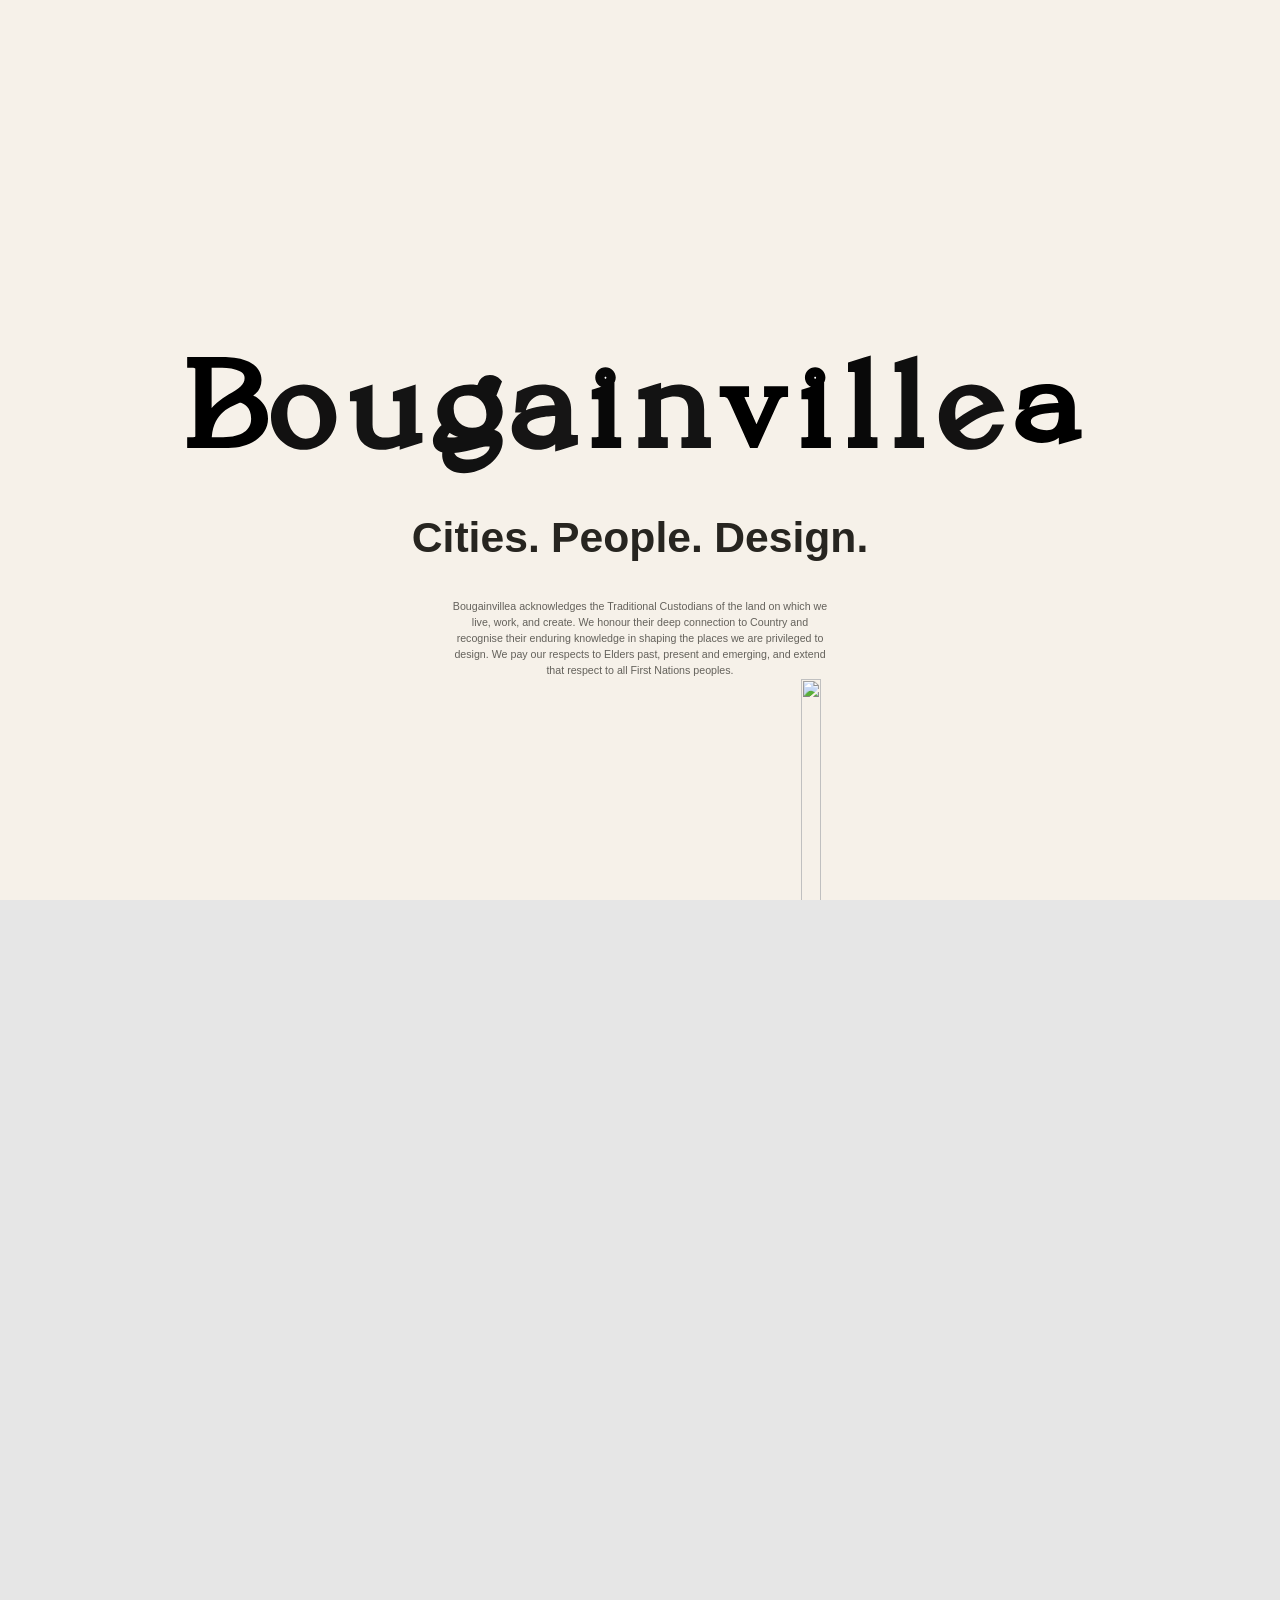
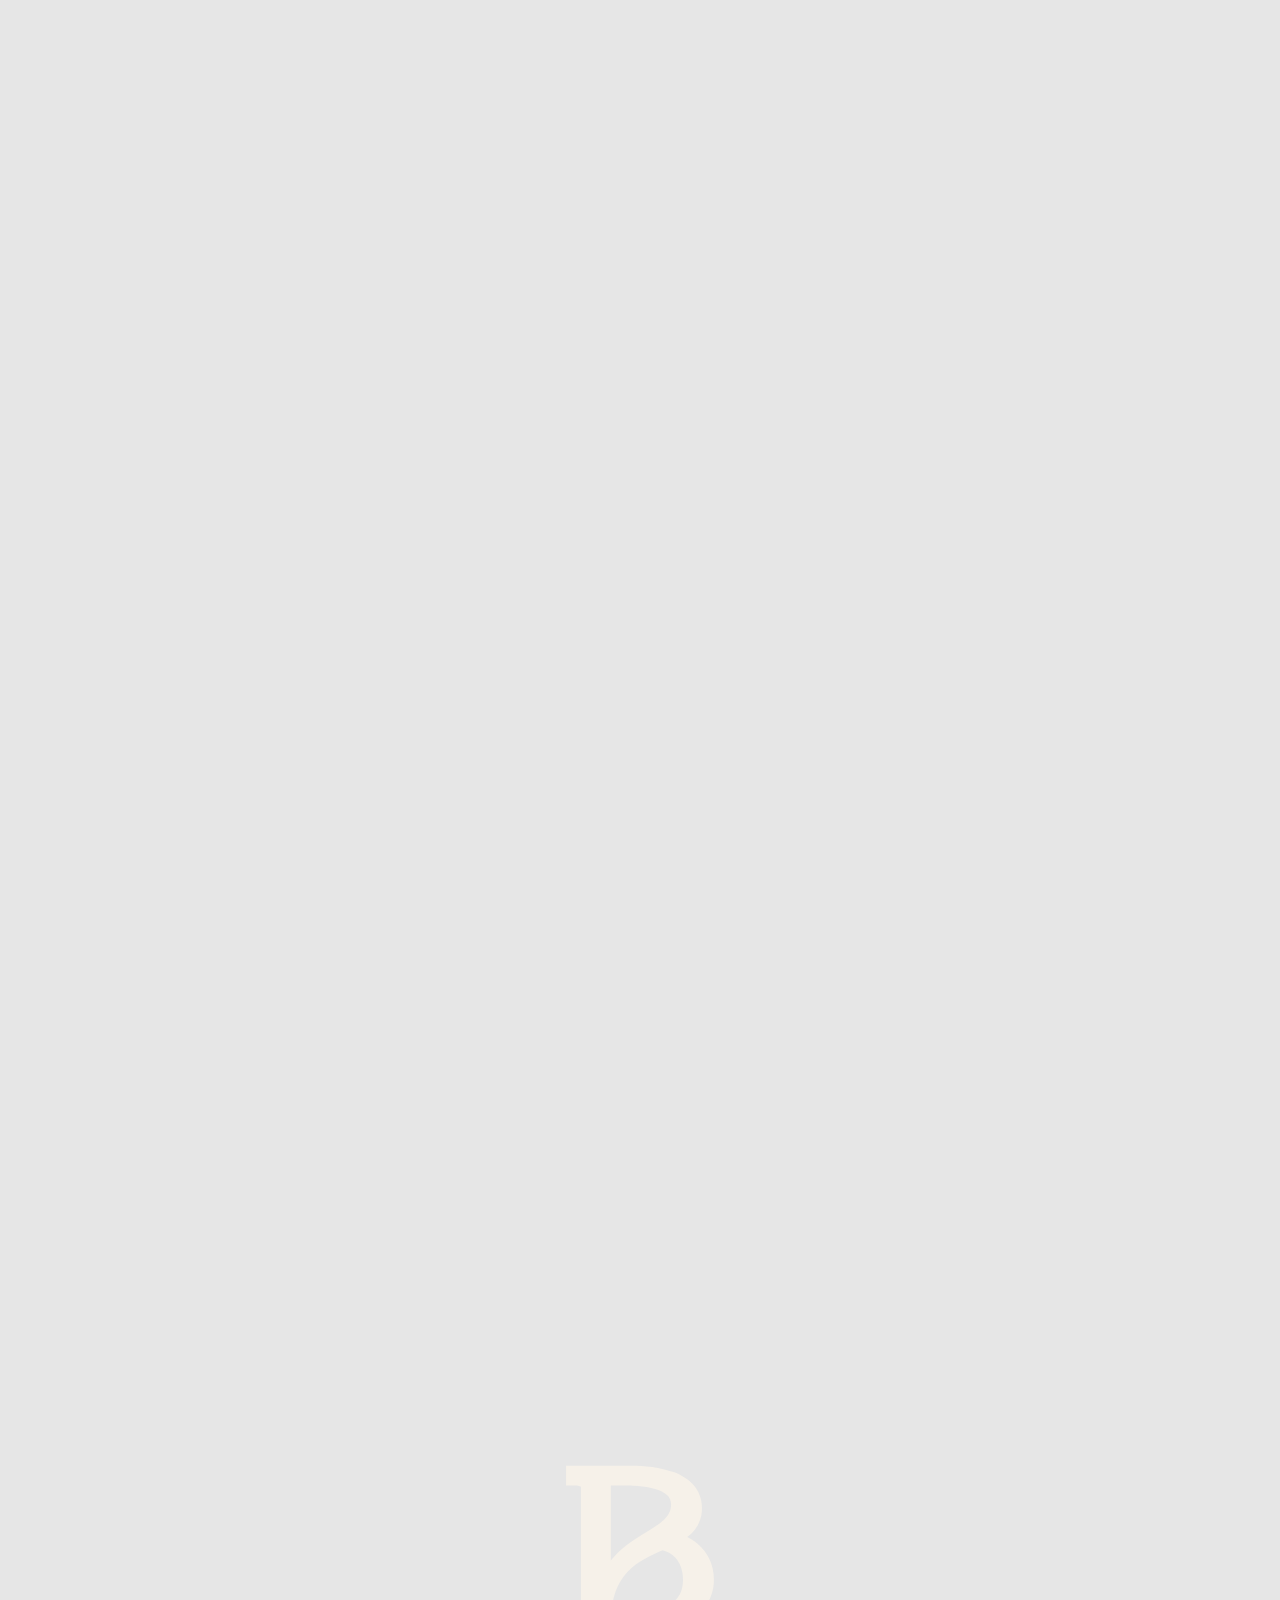
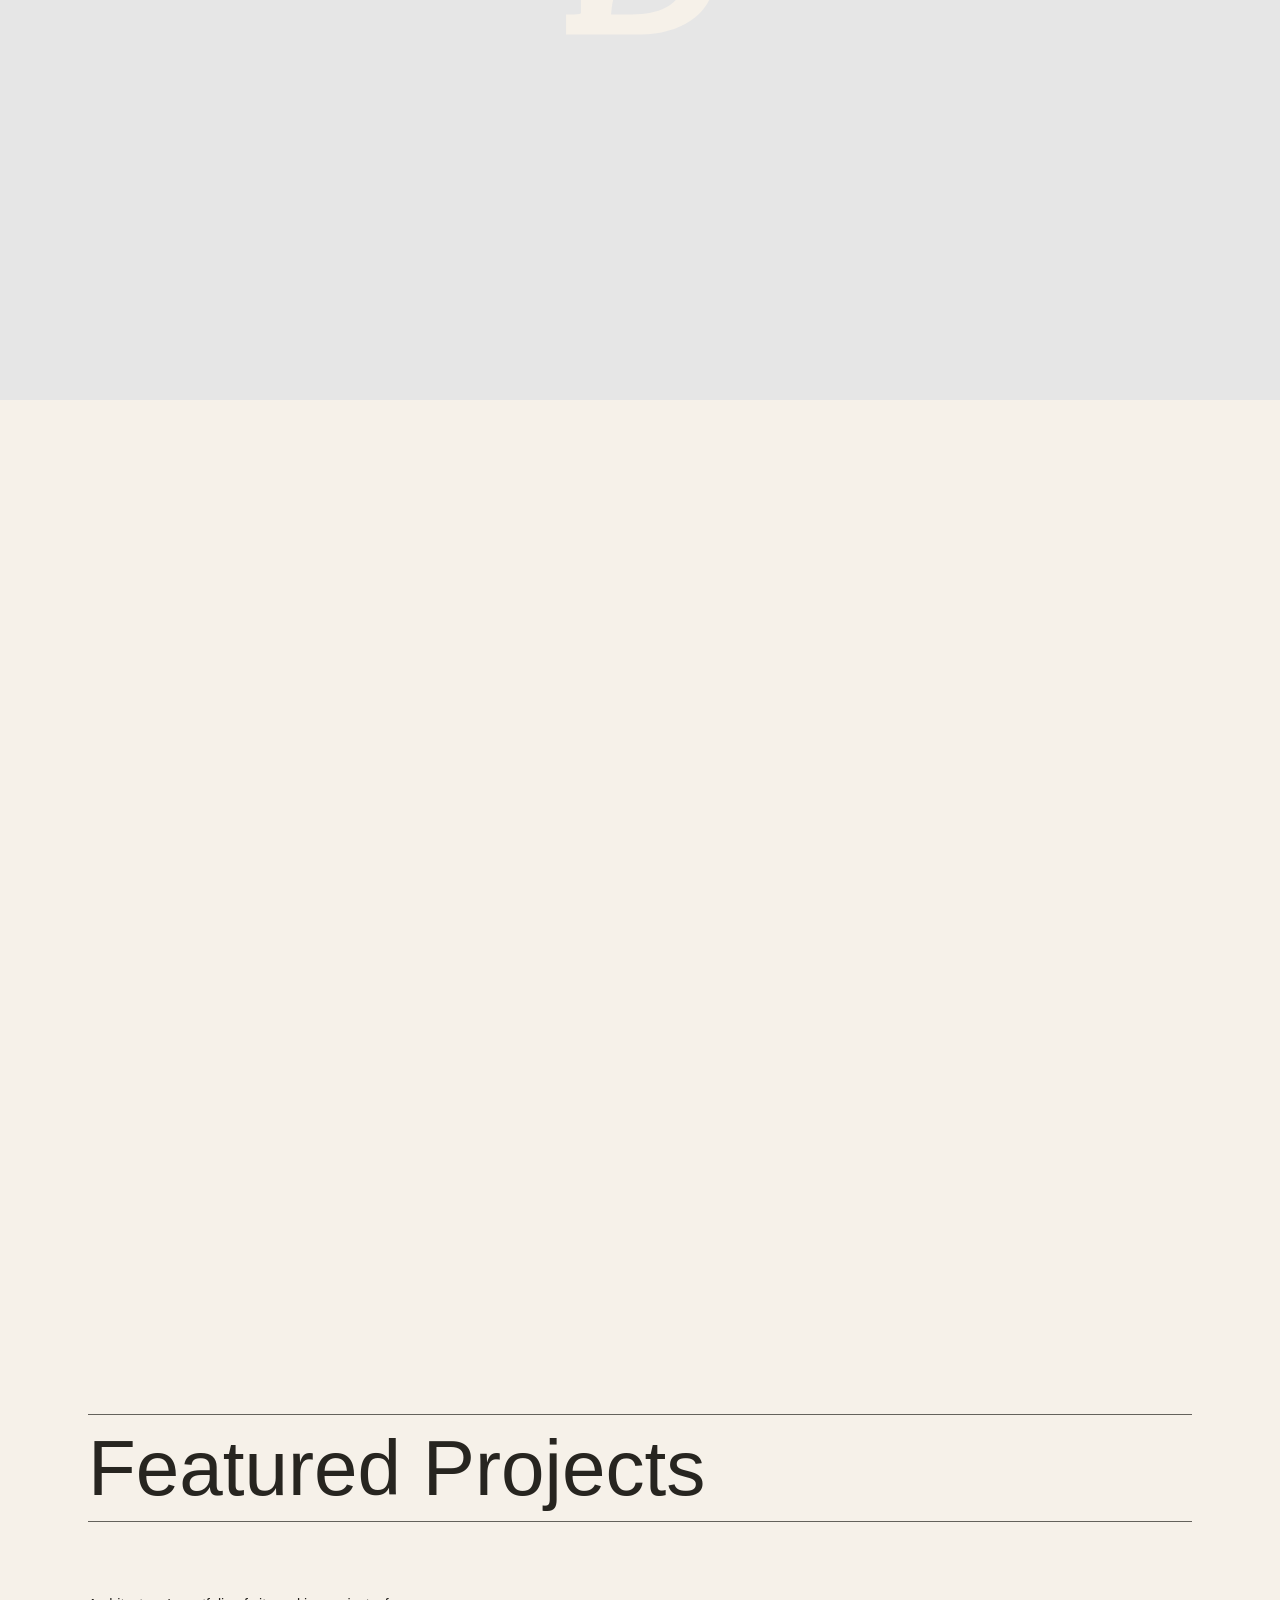
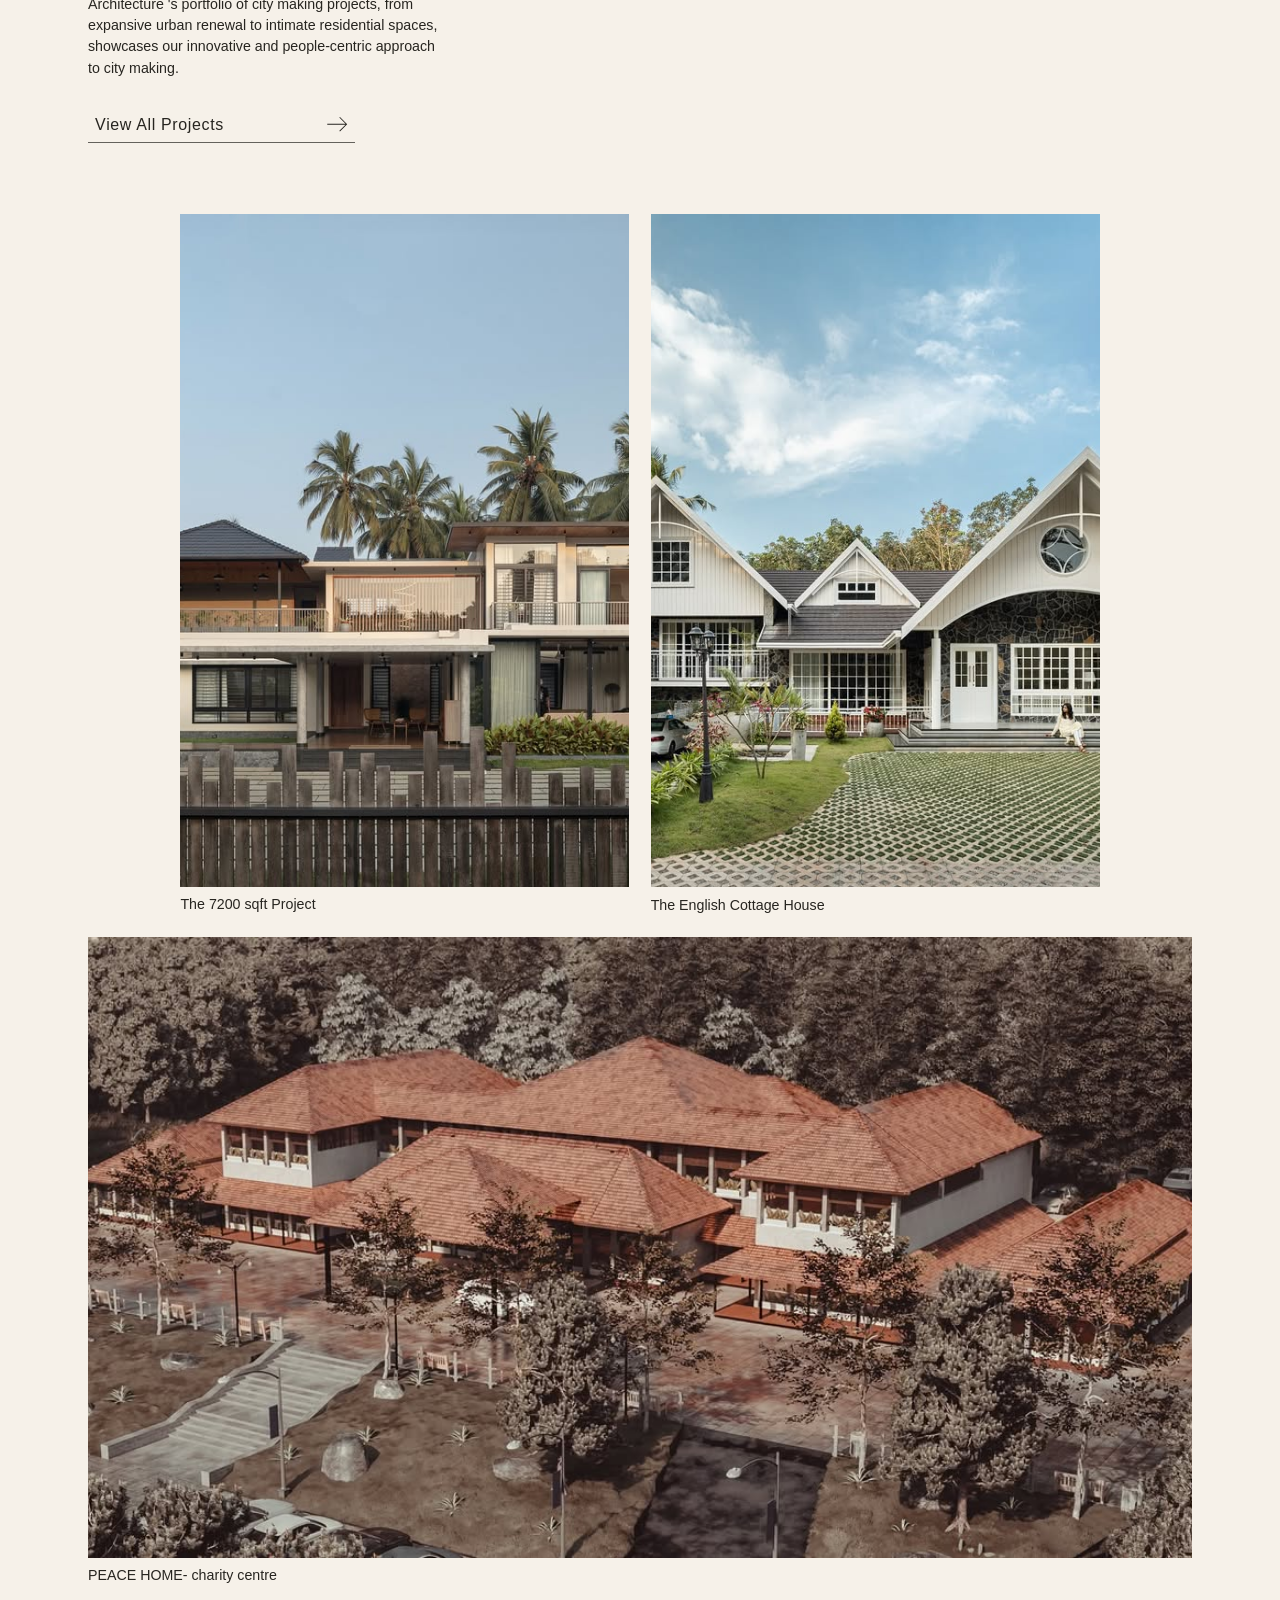
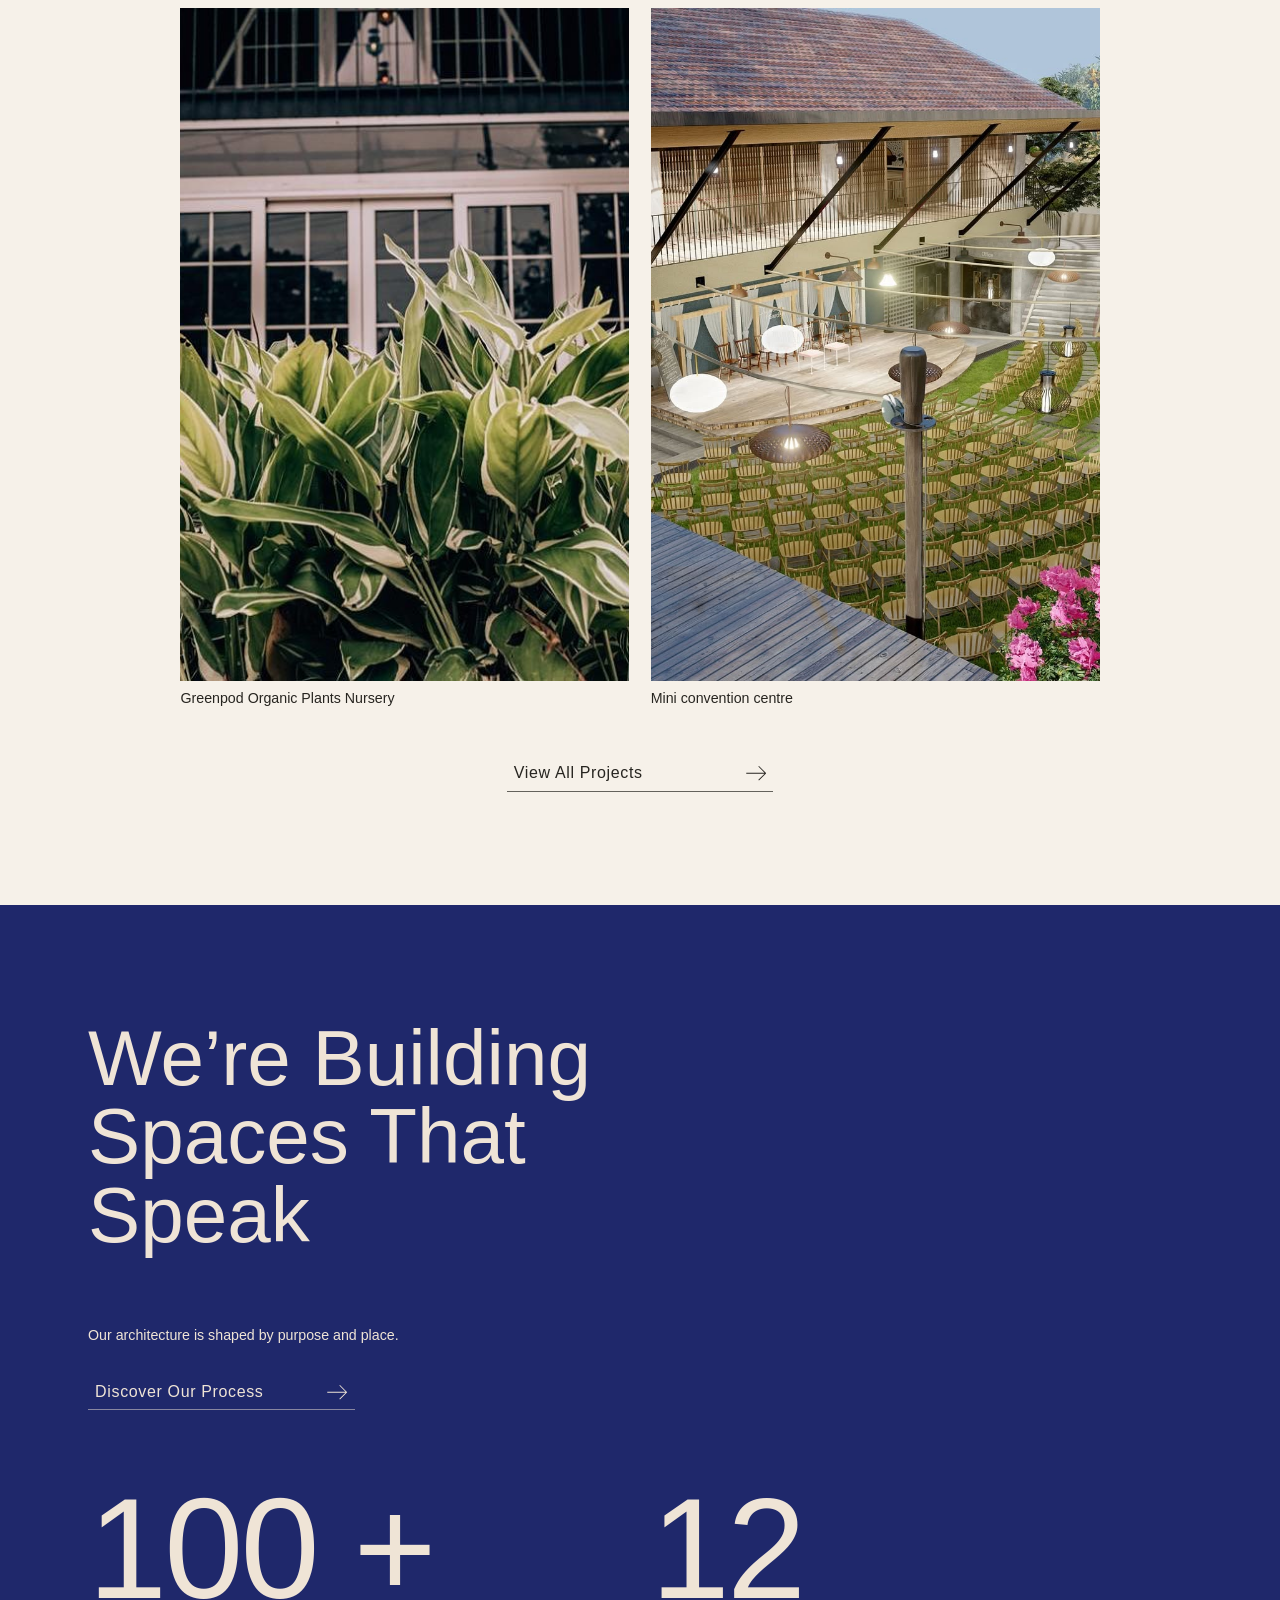
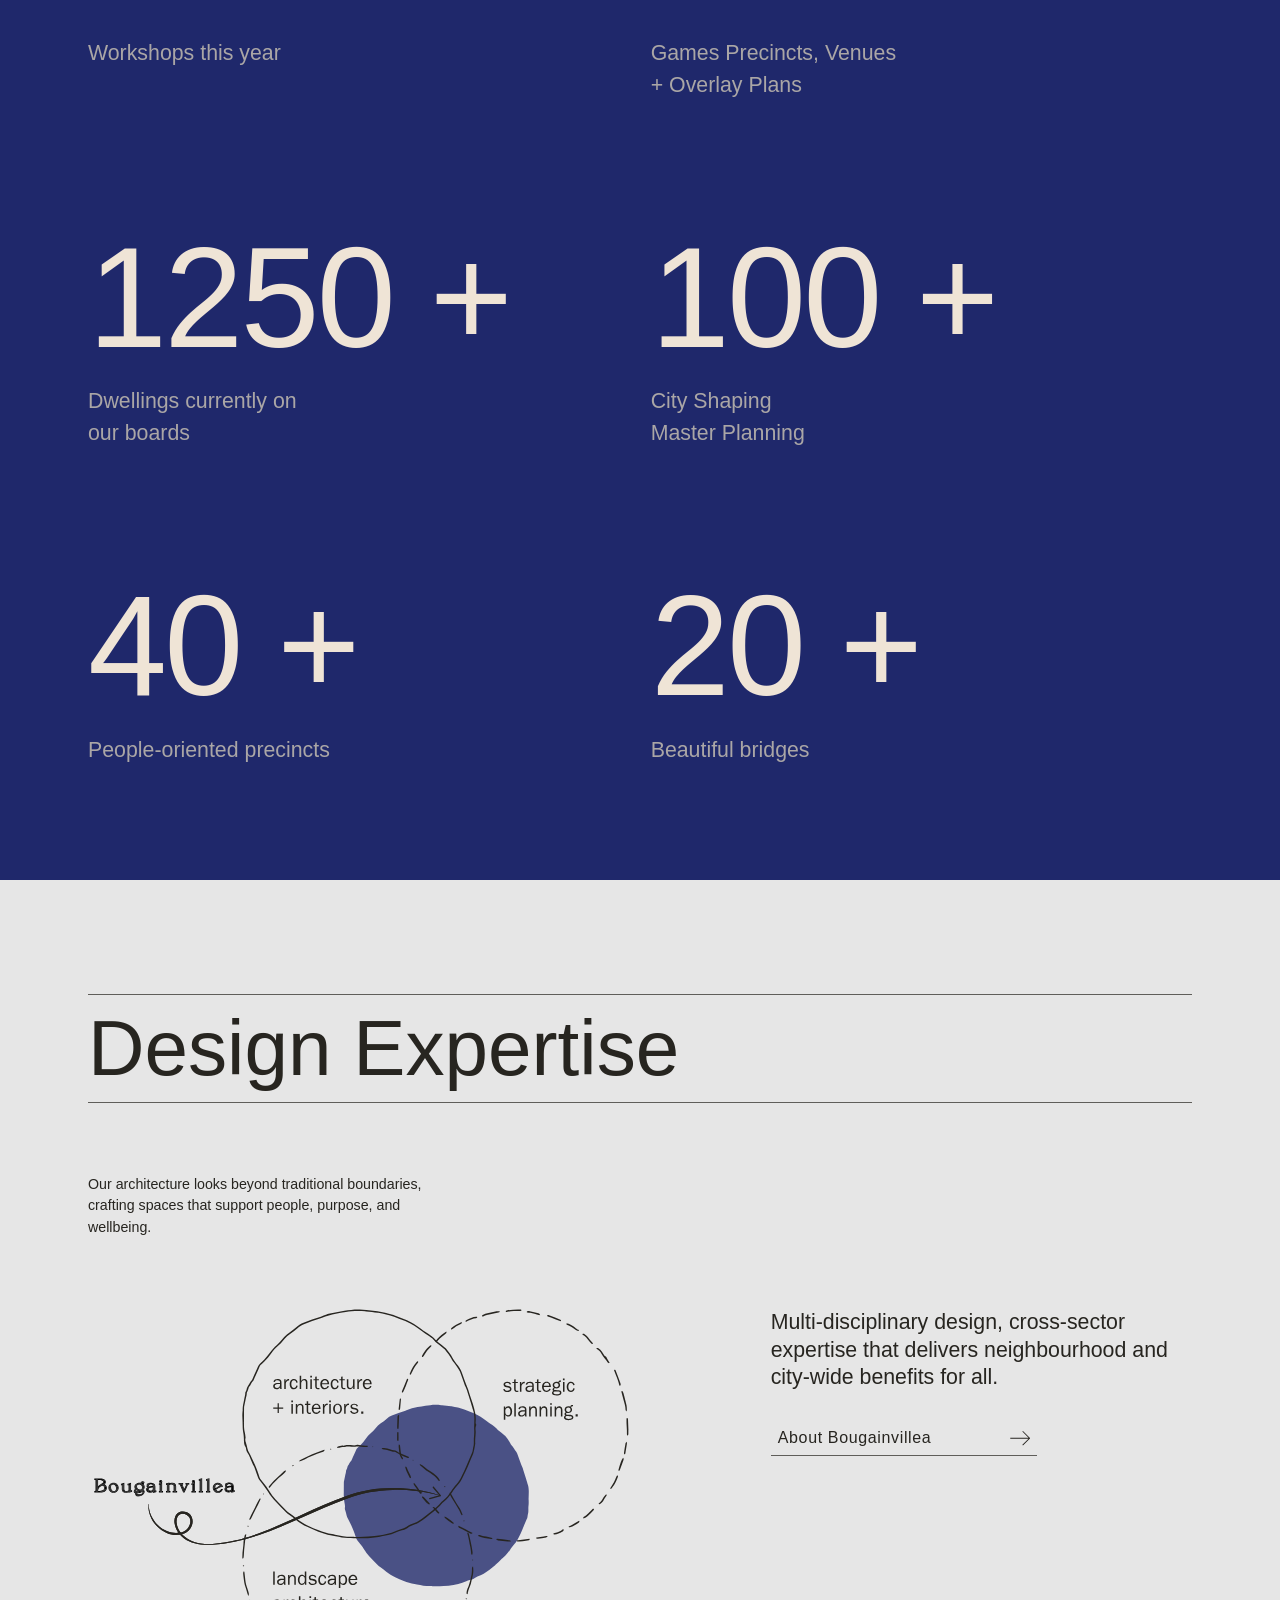
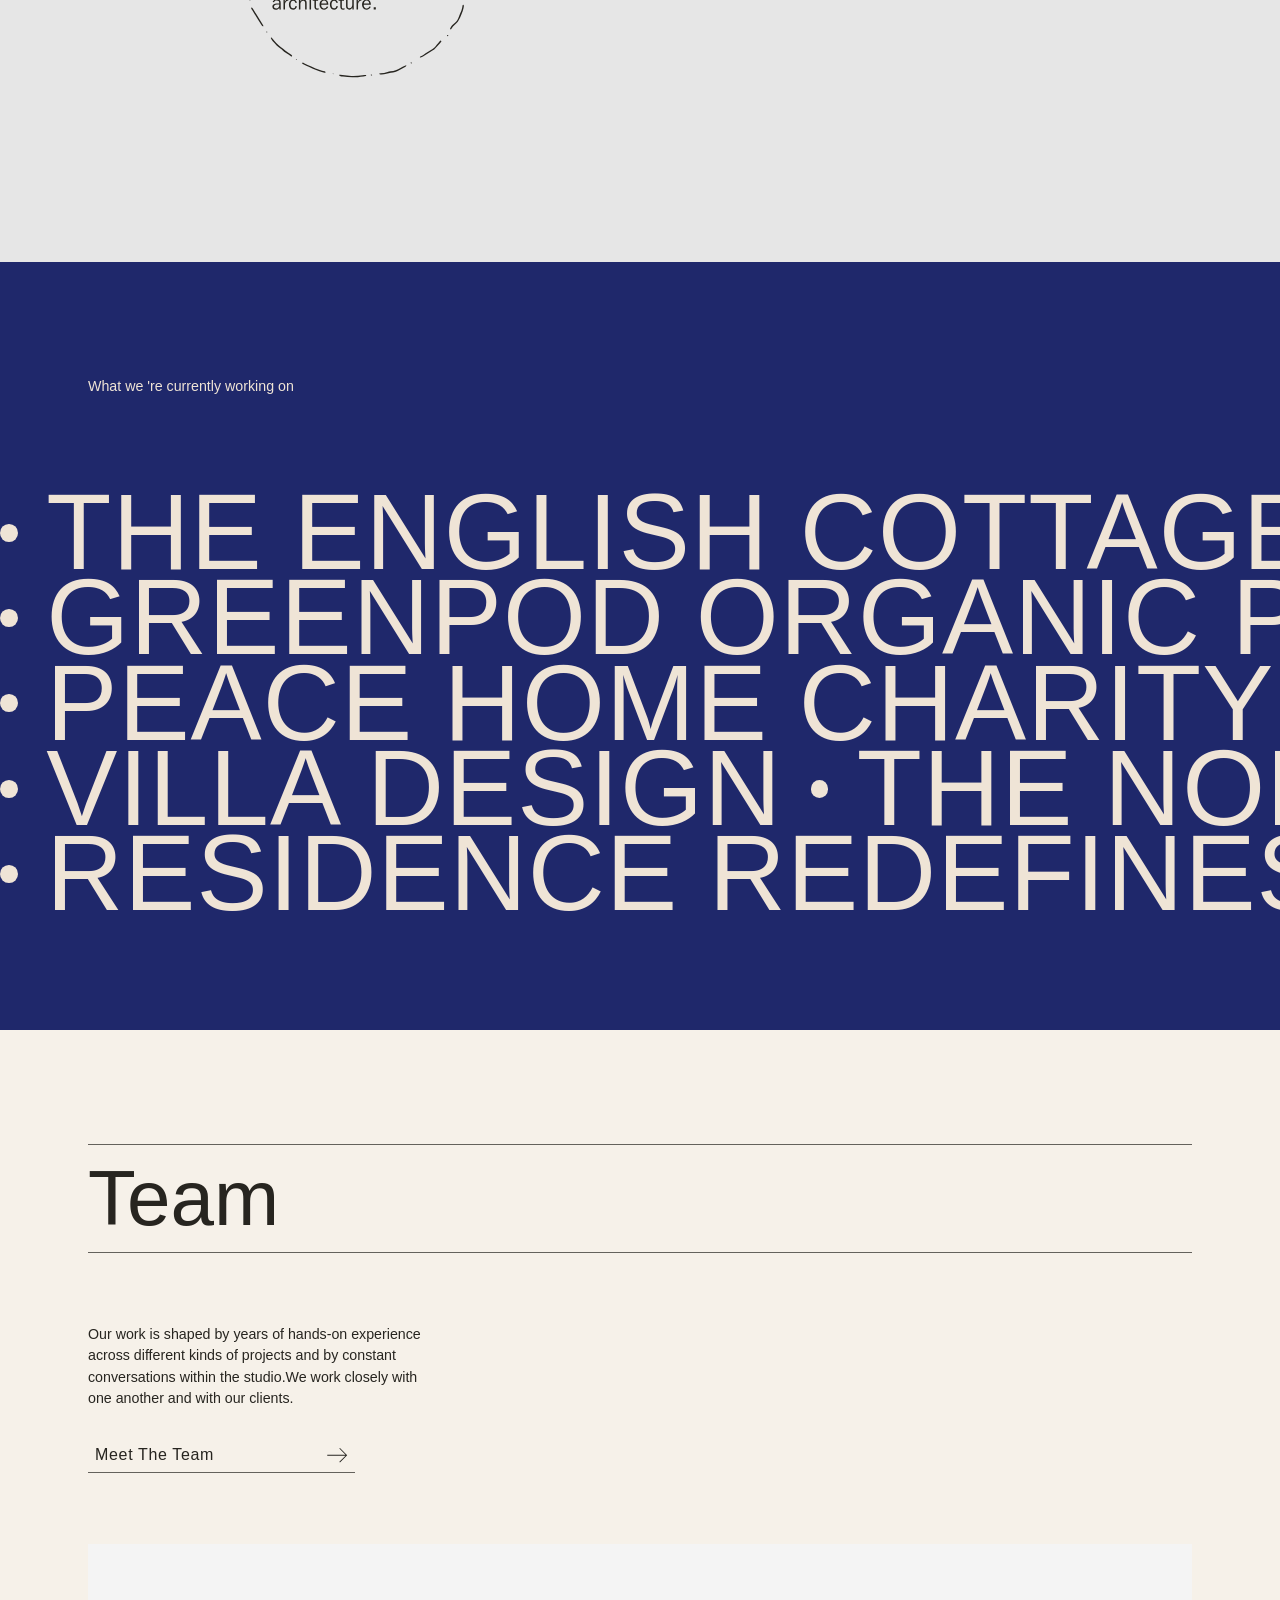
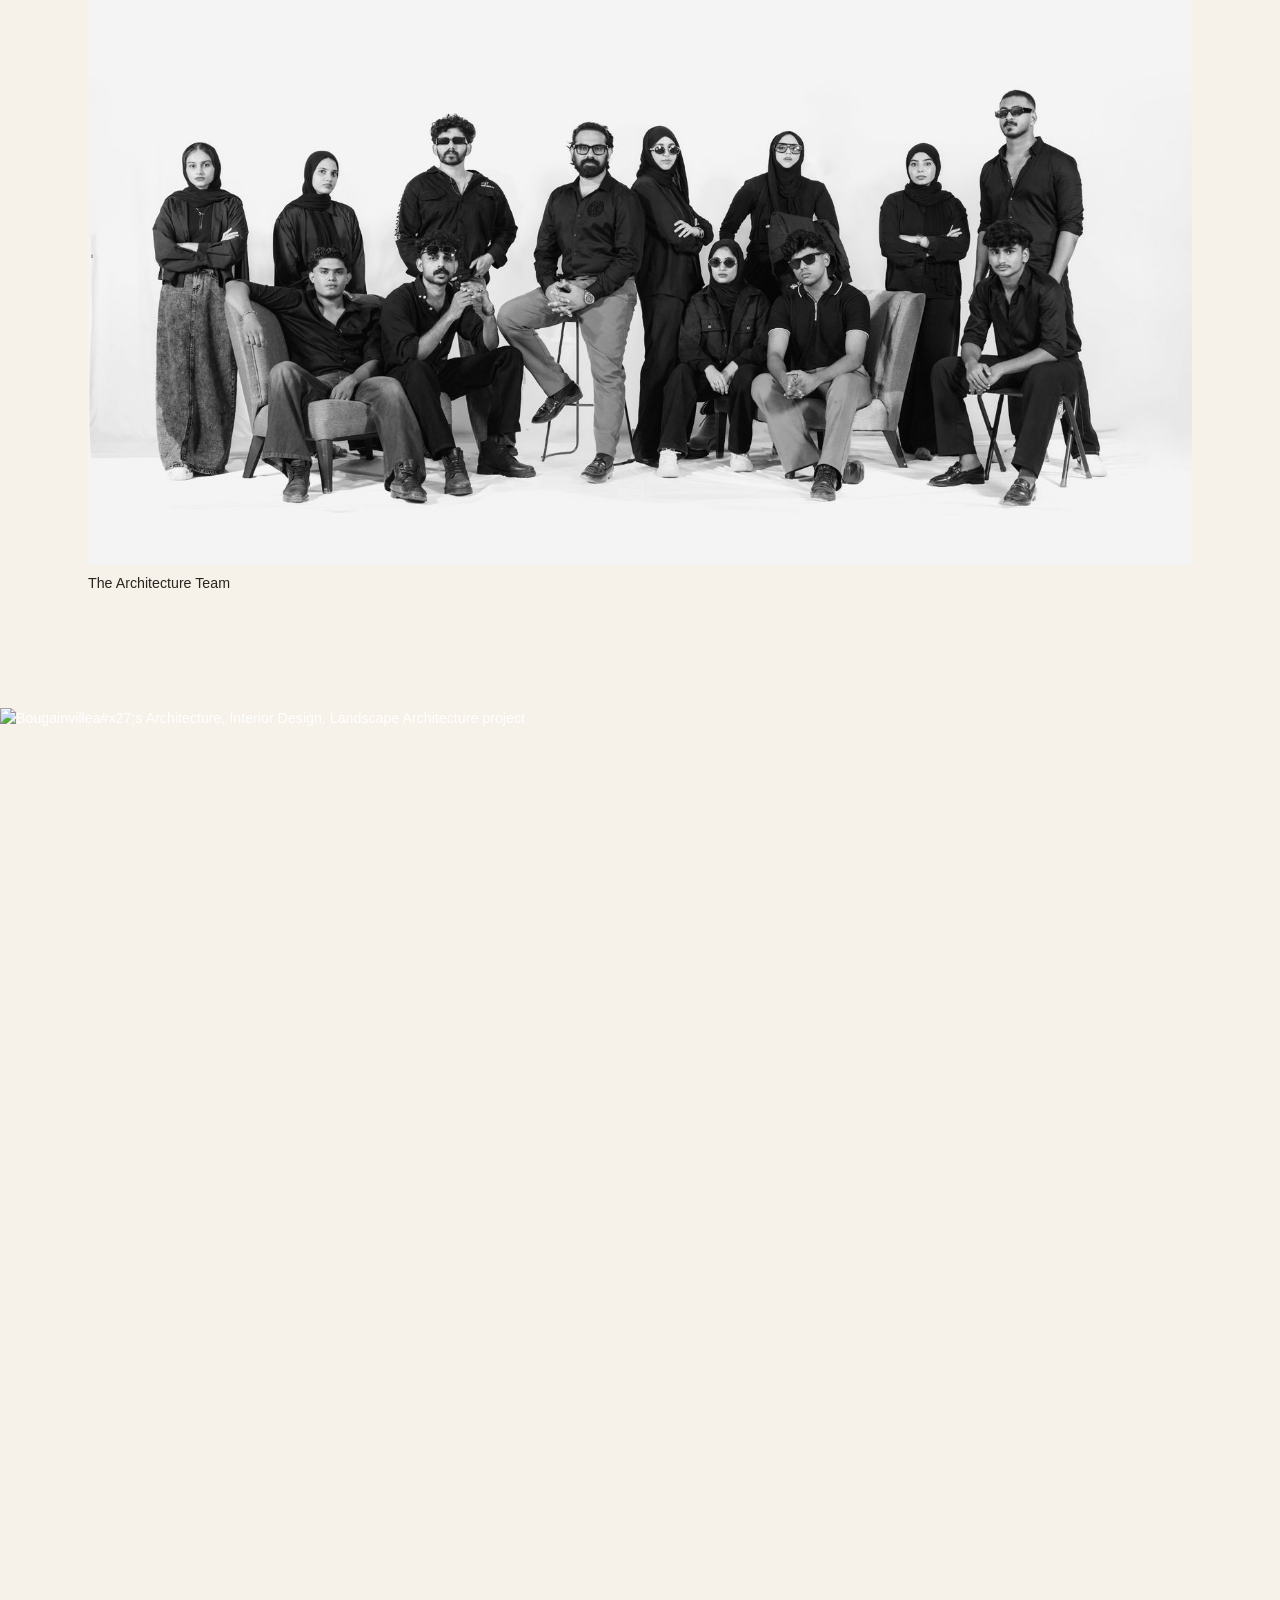
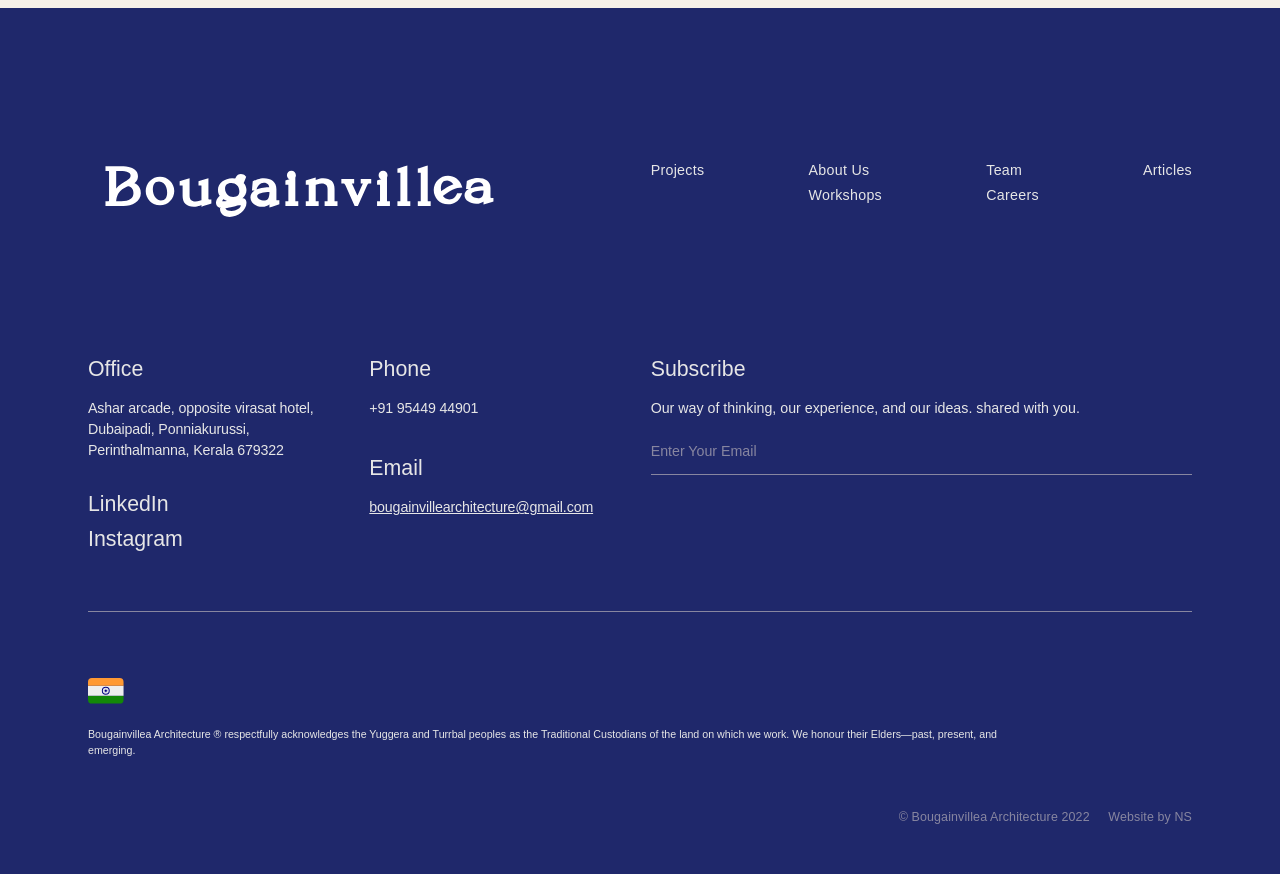
==== commit ee7b2bef: "architech root manage" ====
--- a/architech-site/index.html
+++ b/architech-site/index.html
@@ -1,6 +1,6 @@
 <!DOCTYPE html>
 <!-- Last Published: Mon Dec 22 2025 24:00:00 GMT+0000 (Coordinated Universal Time) -->
-<html data-wf-domain="www.bougainvillearch.co" data-wf-page="6543a9053fac558af9585fa4"
+<html data-wf-page="6543a9053fac558af9585fa4"
     data-wf-site="65249822a54c89915817034b">
 
 <head>
@@ -97,7 +97,7 @@
                 "@type": "Organization",
                 "name": "Bougainvillea Architecture",
                 "url": "https://bougainvillearch.co/",
-                "logo": "file:///home/mincetech/architech-site/img/boug.svg",
+                "logo": "img/boug.svg",
                 "description": "We challenge the boundaries of conventional design to create great cities and buildings for people, now and in the future."
             }</script>
 </head>
@@ -107,7 +107,7 @@
         <div class="cursor">
             <div class="cursor_move">
                 <div class="cursor_dot">
-                    <div class="cursor_text">Open</div>
+                    <div class="cursor_text"></div>
                     <img src="#"
                         loading="lazy" alt="" class="cursor_image" />
                 </div>
@@ -984,12 +984,12 @@
             <div class="reveal_section">
                 <div class="reveal_sticky">
                     <div class="reveal_path">
-                        <img src="file:///home/mincetech/architech-site/img/bgvnew.svg"
+                        <img src="img/bgvnew.svg"
                             loading="lazy" alt="" class="reveal_logo-img" />
                     </div>
                     <div class="reveal_wrap">
                         <div class="reveal_logomark-wrap" style="    align-items: center;">
-                            <img src="file:///home/mincetech/architech-site/img/reveal-logo bg.svg" width="auto"
+                            <img src="img/reveal-logo bg.svg" width="auto"
                                 loading="lazy" alt="" class="reveal_logomark" />
                         </div>
                     </div>
@@ -1040,10 +1040,10 @@
                                             <a data-animate="" href="#"
                                                 class="vertical_0-5em w-inline-block">
                                                 <div class="img_overflow">
-                                                    <img src="file:///home/mincetech/architech-site/img/bgv1.jpg"
+                                                    <img src="img/bgv1.jpg"
                                                         loading="lazy" alt=""
                                                         sizes="(max-width: 767px) 100vw, (max-width: 991px) 728px, 940px"
-                                                        srcset="file:///home/mincetech/architech-site/img/bgv1.jpg"
+                                                        srcset="img/bgv1.jpg"
                                                         class="img" />
                                                     <div class="link-reveal_component">
                                                         <div class="link-reveal_fill-wrapper">
@@ -1070,10 +1070,10 @@
                                             <a data-animate="" href="#"
                                                 class="vertical_0-5em w-inline-block">
                                                 <div class="img_overflow">
-                                                    <img src="file:///home/mincetech/architech-site/img/bgv10.jpg"
+                                                    <img src="img/bgv10.jpg"
                                                         loading="lazy" alt=""
                                                         sizes="(max-width: 767px) 100vw, (max-width: 991px) 728px, 940px"
-                                                        srcset="file:///home/mincetech/architech-site/img/bgv10.jpg" 
+                                                        srcset="img/bgv10.jpg" 
                                                         class="img" />
                                                     <div class="link-reveal_component">
                                                         <div class="link-reveal_fill-wrapper">
@@ -1097,10 +1097,10 @@
                                                 href="#"
                                                 class="vertical_0-5em w-inline-block">
                                                 <div class="img_overflow">
-                                                    <img src="file:///home/mincetech/architech-site/img/bgv8.jpg"
+                                                    <img src="img/bgv8.jpg"
                                                         loading="lazy" alt=""
                                                         sizes="(max-width: 767px) 100vw, (max-width: 991px) 728px, 940px"
-                                                        srcset="file:///home/mincetech/architech-site/img/bgv8.jpg"
+                                                        srcset="img/bgv8.jpg"
                                                         class="img" />
                                                     <div class="link-reveal_component">
                                                         <div class="link-reveal_fill-wrapper">
@@ -1123,10 +1123,10 @@
                                             <a data-animate="" href="#"
                                                 class="vertical_0-5em w-inline-block">
                                                 <div class="img_overflow">
-                                                    <img src="file:///home/mincetech/architech-site/img/bgv9.jpg"
+                                                    <img src="img/bgv9.jpg"
                                                         loading="lazy" alt=""
                                                         sizes="(max-width: 767px) 100vw, (max-width: 991px) 728px, 940px"
-                                                        srcset="file:///home/mincetech/architech-site/img/bgv9.jpg"
+                                                        srcset="img/bgv9.jpg"
                                                         class="img" />
                                                     <div class="link-reveal_component">
                                                         <div class="link-reveal_fill-wrapper">
@@ -1149,7 +1149,7 @@
                                             <a data-animate="" href="#"
                                                 class="vertical_0-5em w-inline-block">
                                                 <div class="img_overflow">
-                                                    <img src="file:///home/mincetech/architech-site/img/bgv11.jpg"
+                                                    <img src="img/bgv11.jpg"
                                                         loading="lazy" alt="" class="img" />
                                                     <div class="link-reveal_component">
                                                         <div class="link-reveal_fill-wrapper">
@@ -1335,7 +1335,7 @@
                             </div>
                             <div class="section_middle">
                                 <div class="about_content">
-                                    <img src="file:///home/mincetech/architech-site/img/bgvilla-design-expertise 1.svg"
+                                    <img src="img/bgvilla-design-expertise 1.svg"
                                         loading="lazy" alt="" class="about_diagram" />
                                 </div>
                                 <div class="about_content is-left-padding">
@@ -1710,10 +1710,10 @@
                             </div>
                             <div class="section_bottom">
                                 <div class="vertical_0-5em">
-                                    <img src="file:///home/mincetech/architech-site/img/team.jpeg"
+                                    <img src="img/team.jpeg"
                                         loading="lazy"
                                         sizes="(max-width: 767px) 100vw, (max-width: 991px) 727.989990234375px, 939.989990234375px"
-                                        srcset="file:///home/mincetech/architech-site/img/team.jpeg 500w, file:///home/mincetech/architech-site/img/team.jpeg 800w, file:///home/mincetech/architech-site/img/team.jpeg 1080w, file:///home/mincetech/architech-site/img/team.jpeg 1750w"
+                                        srcset="img/team.jpeg 500w, img/team.jpeg 800w, img/team.jpeg 1080w, img/team.jpeg 1750w"
                                         alt="" class="img_wide" />
                                     <p>The Architecture Team</p>
                                 </div>
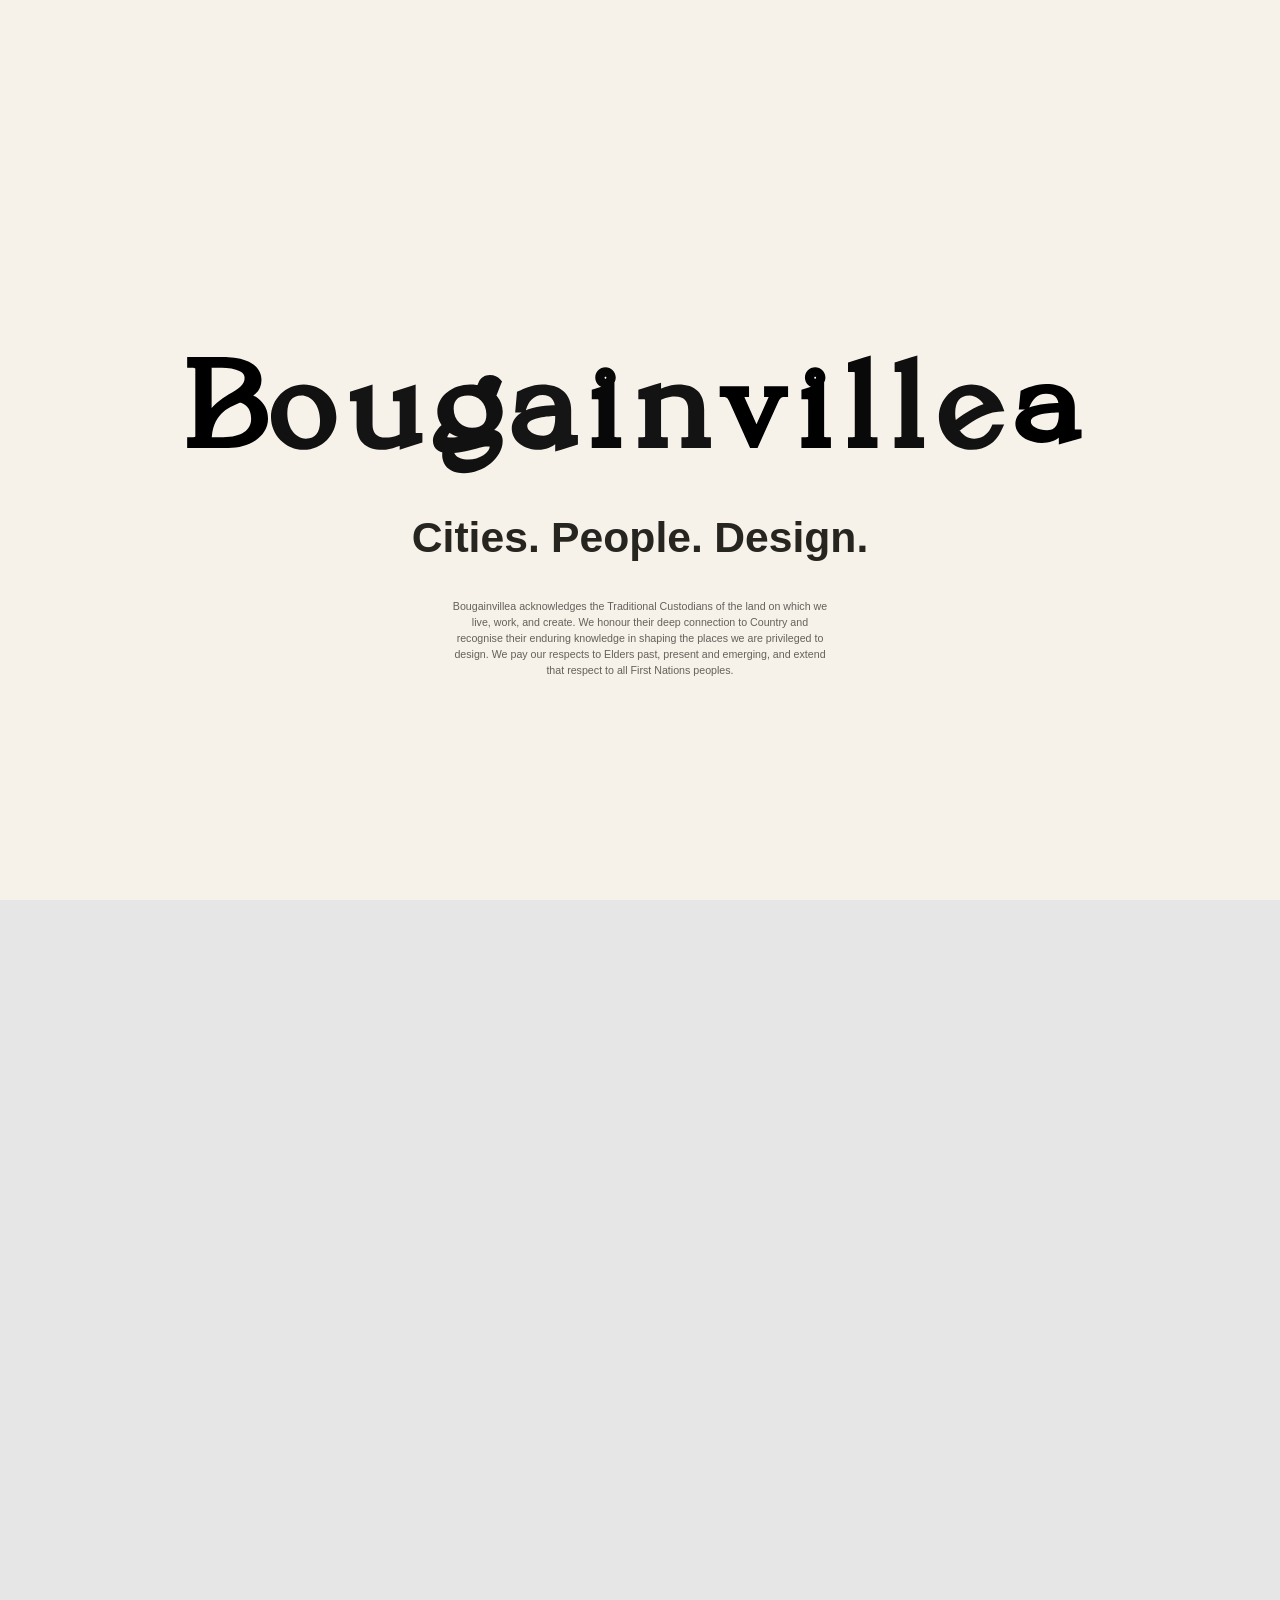
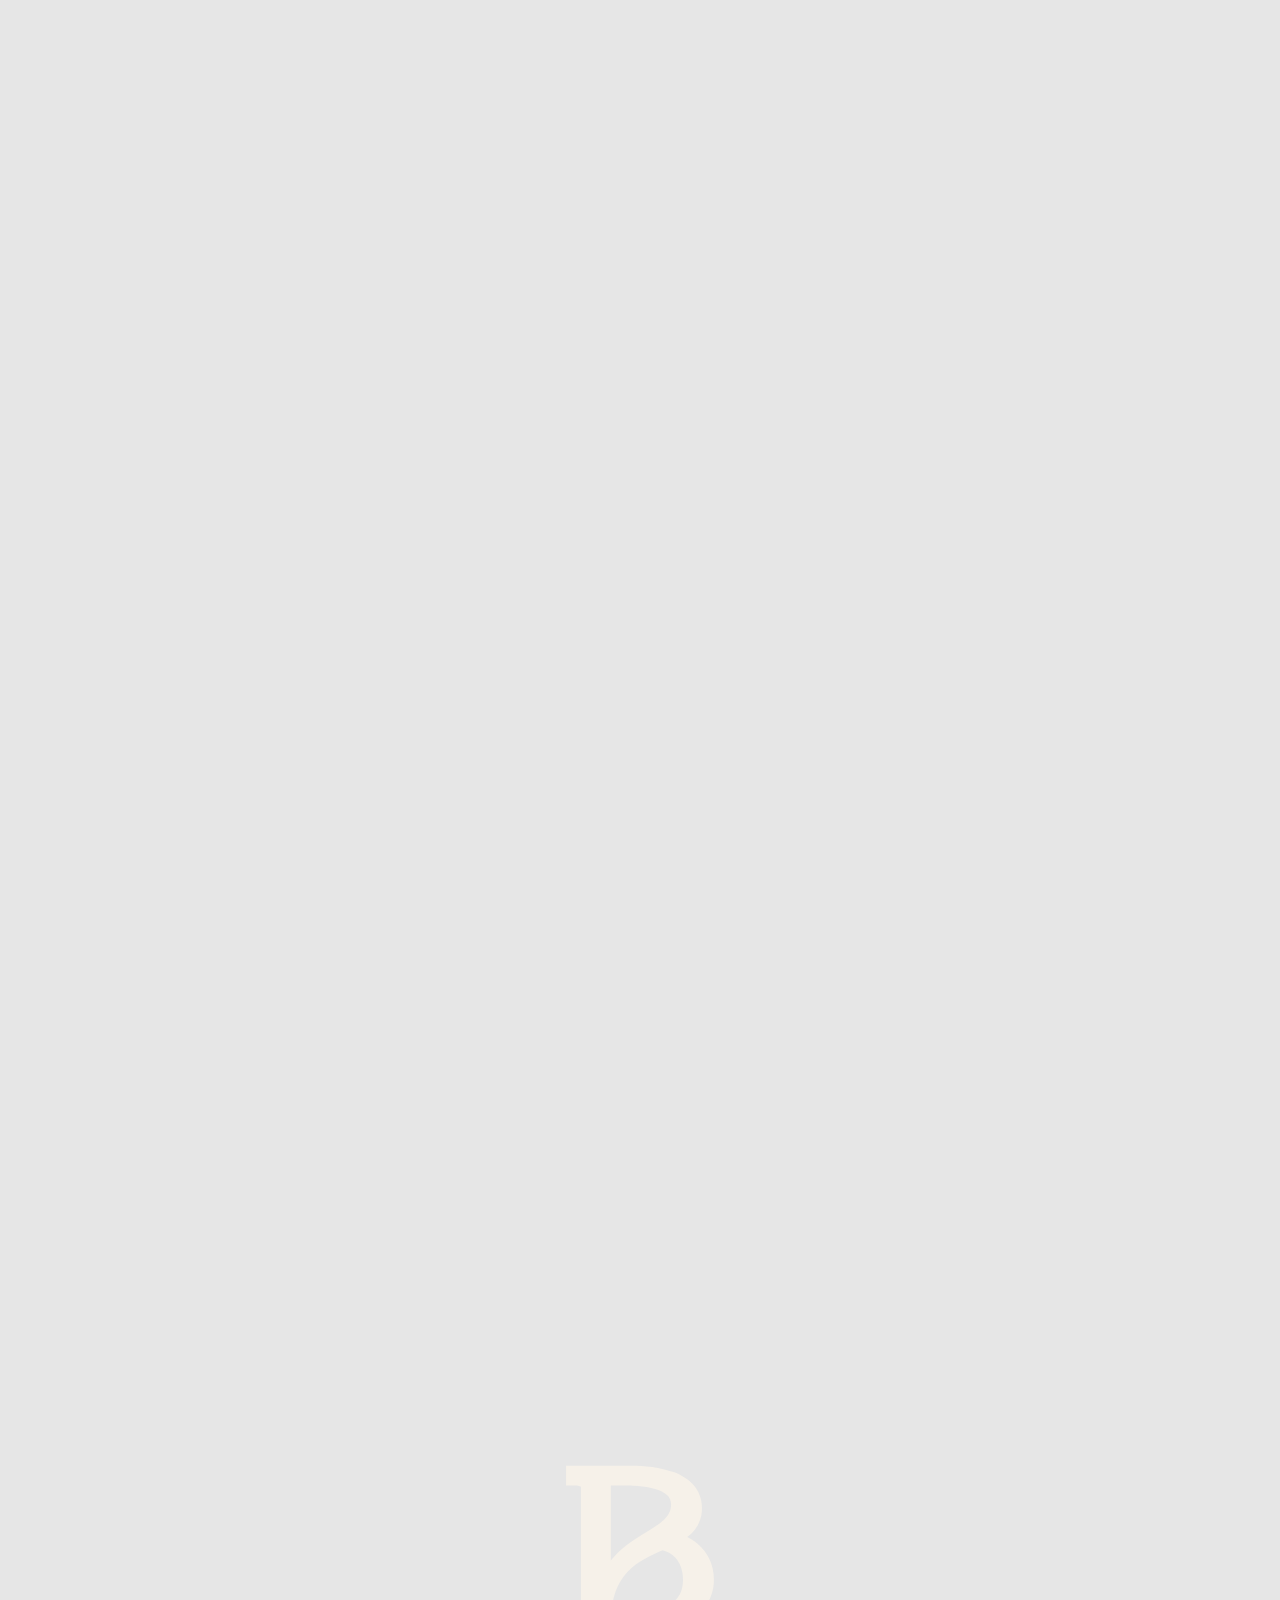
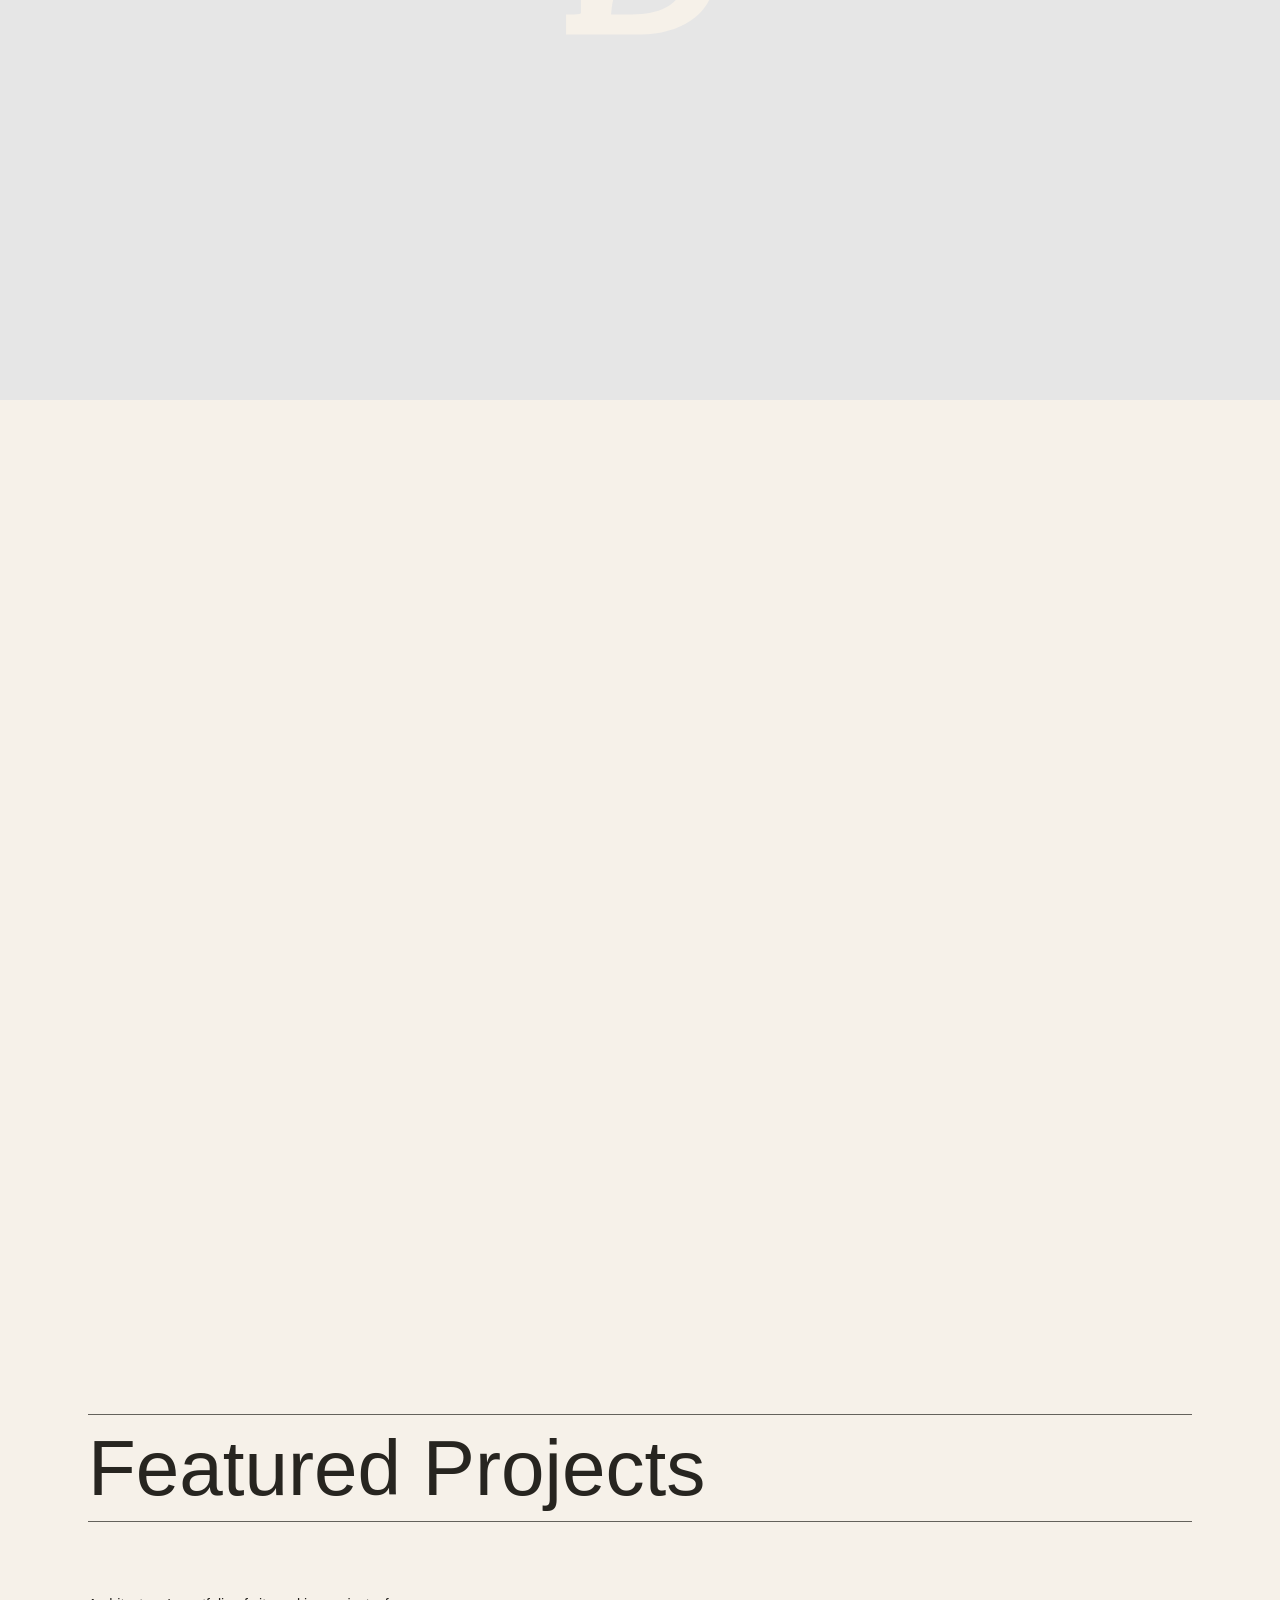
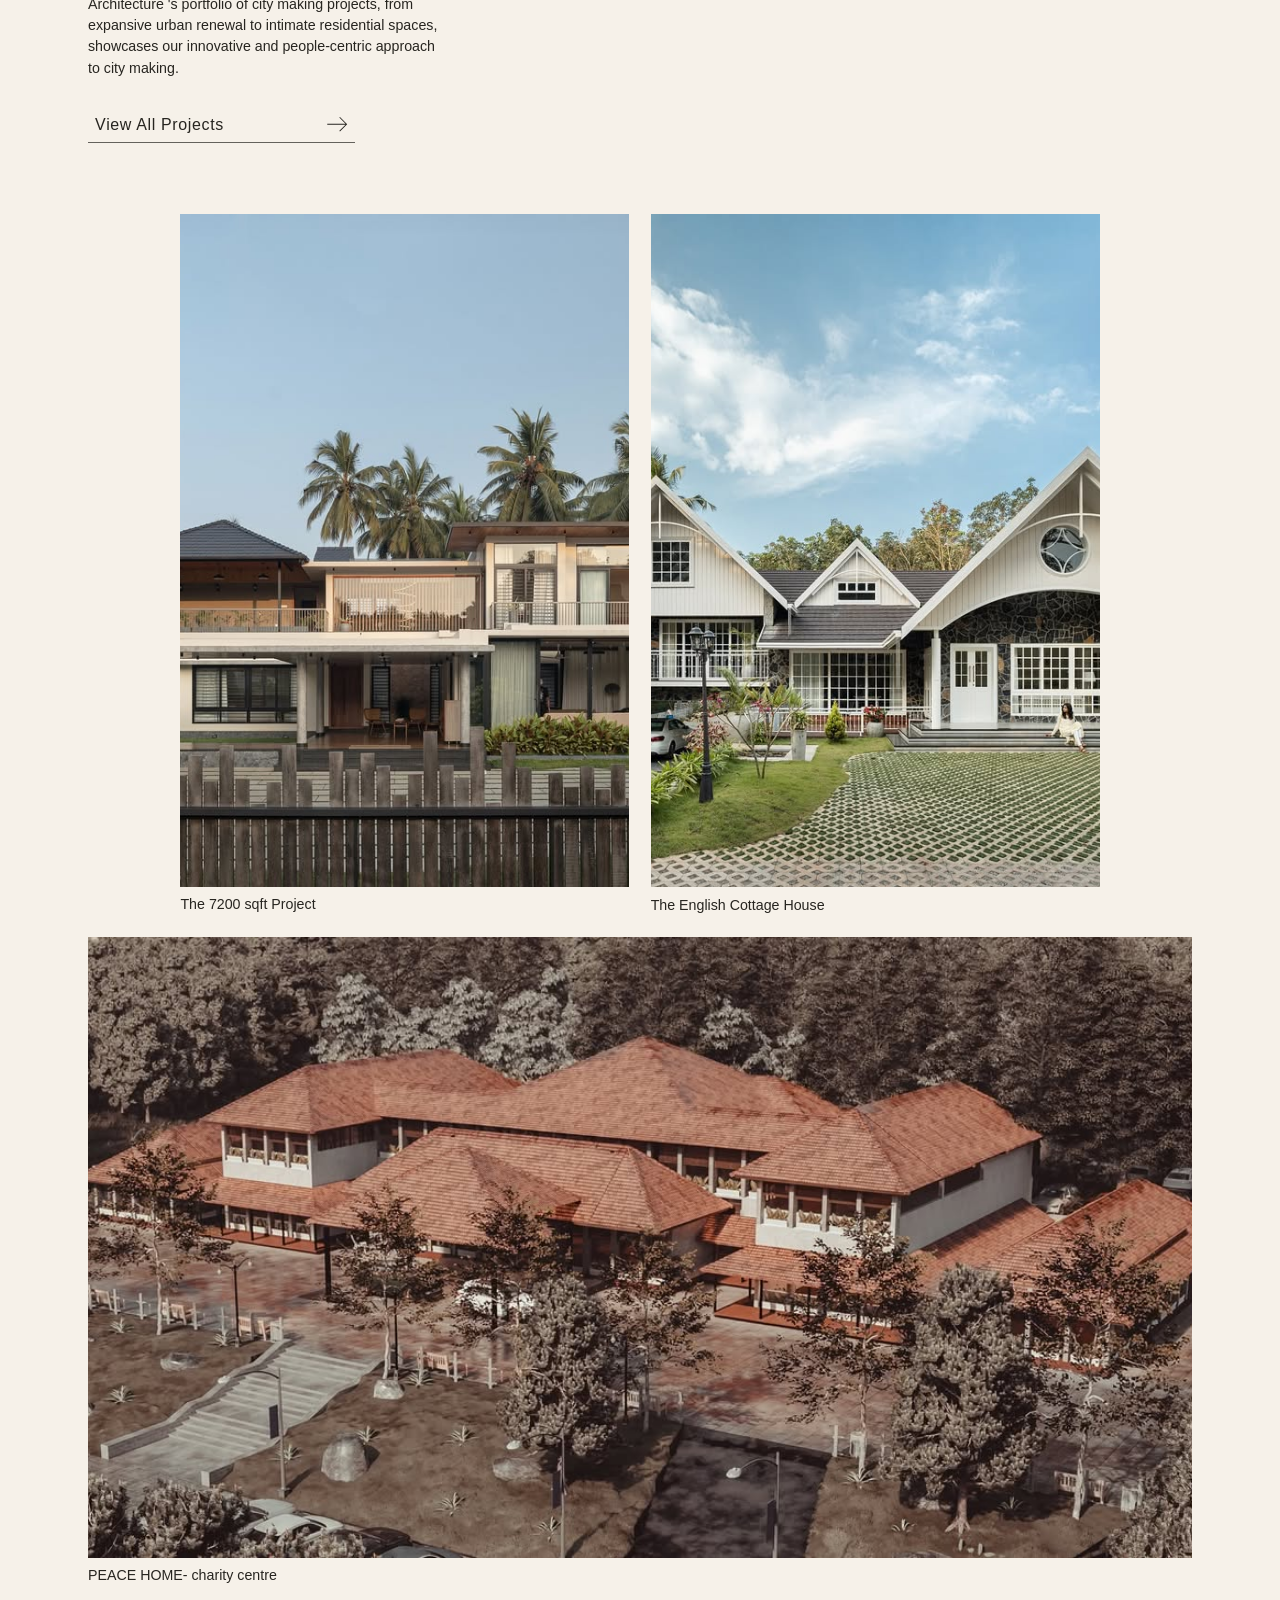
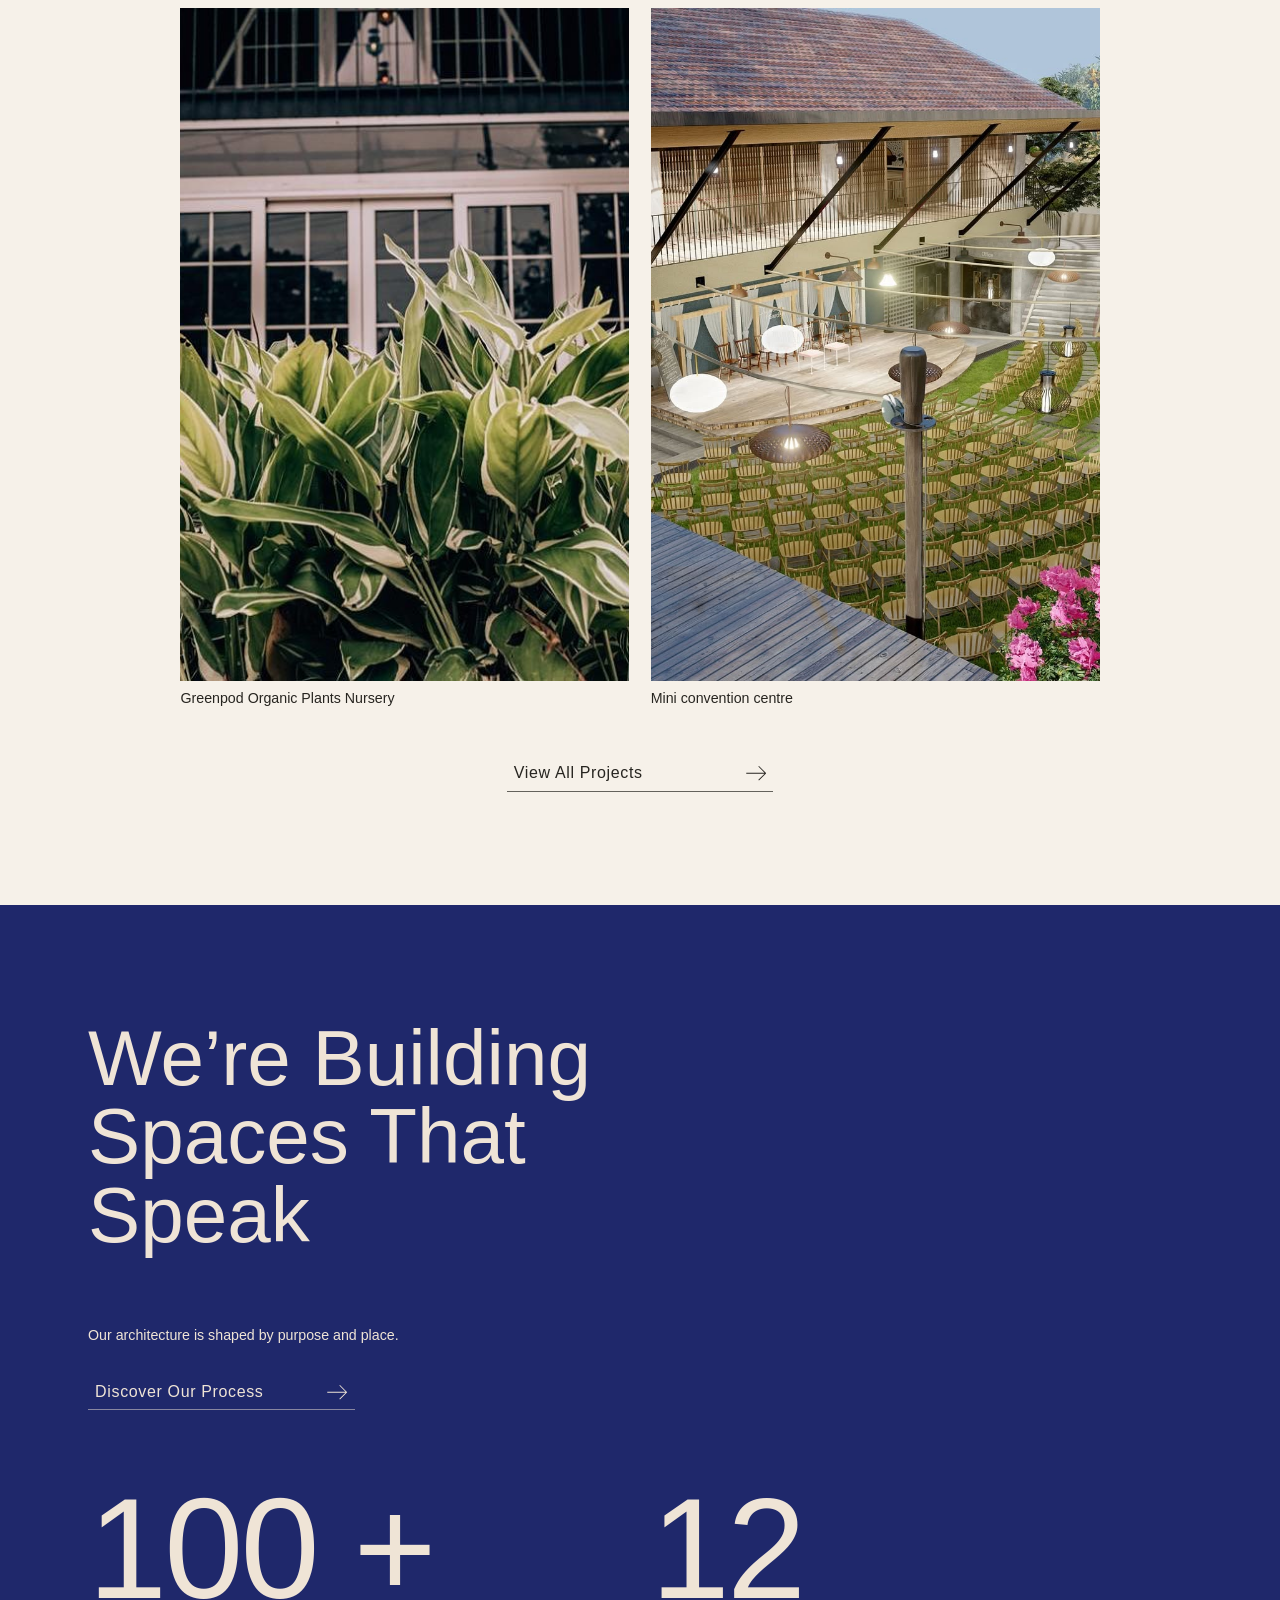
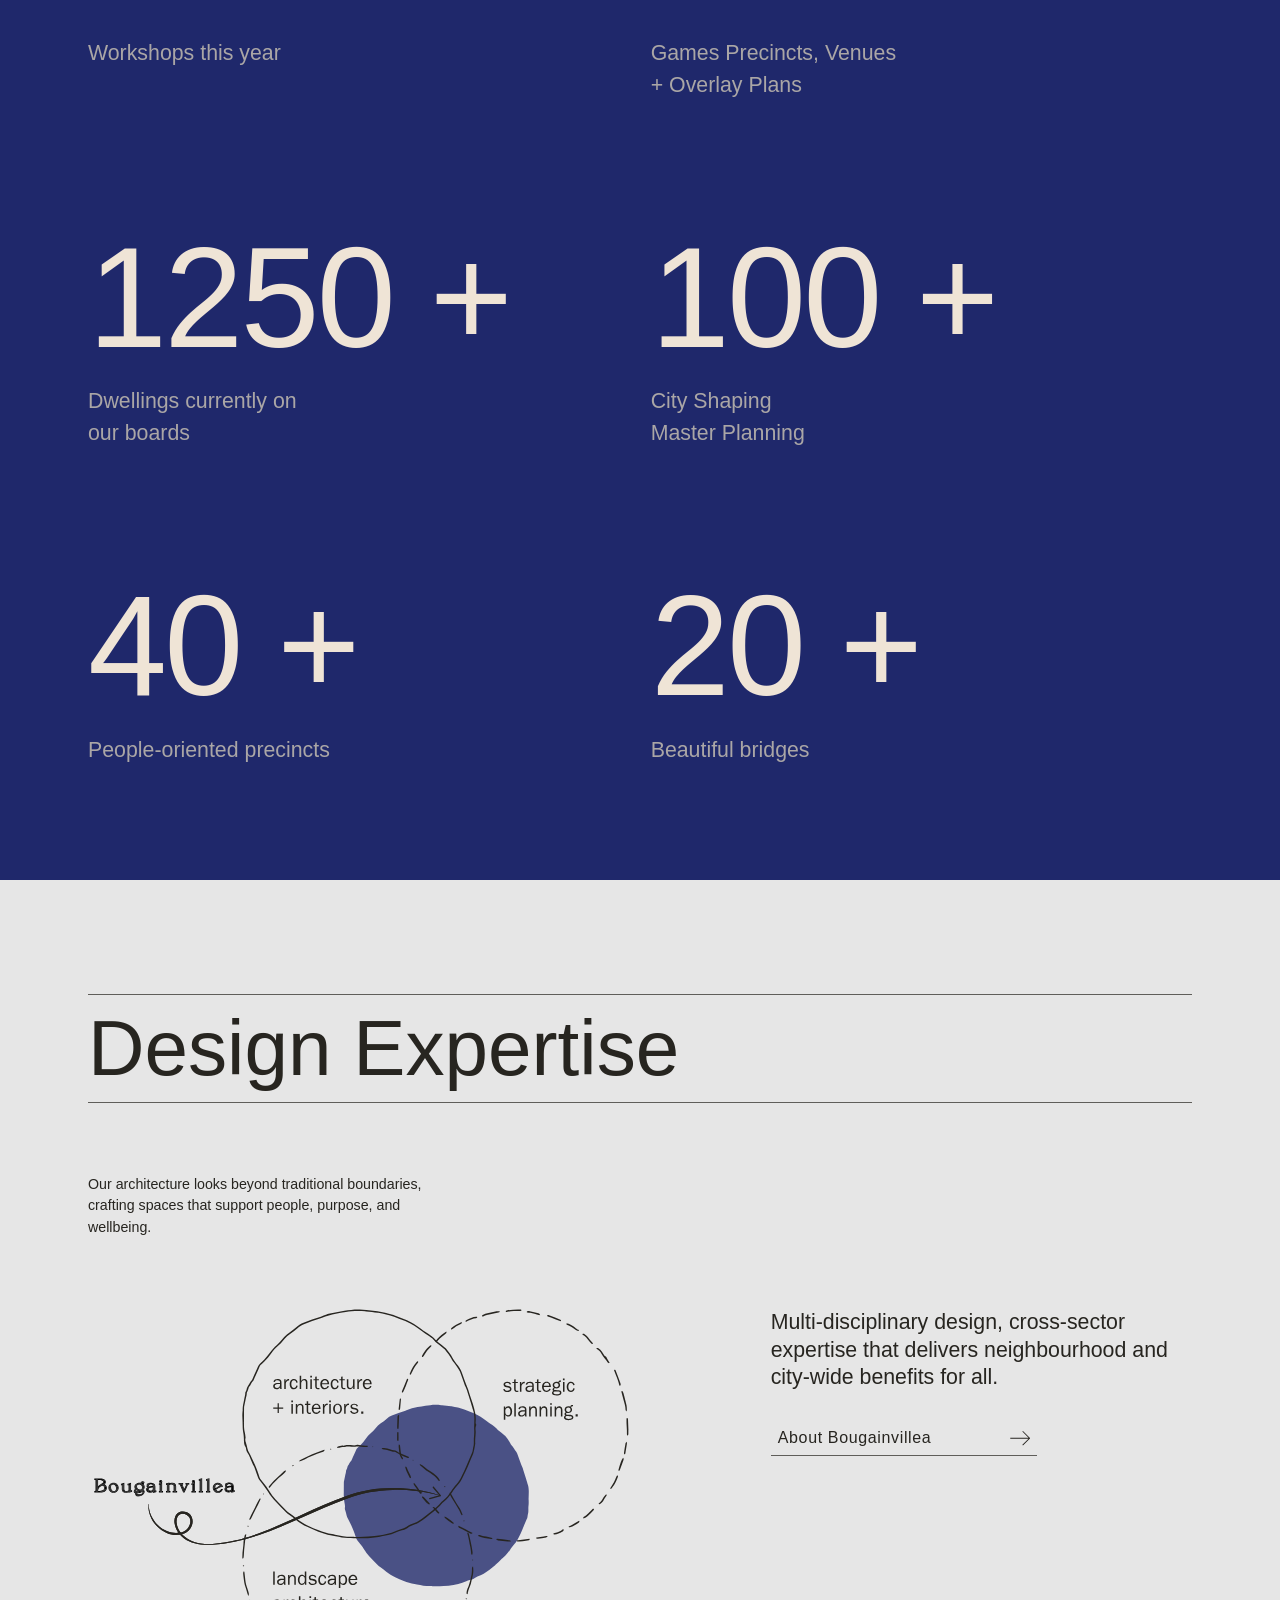
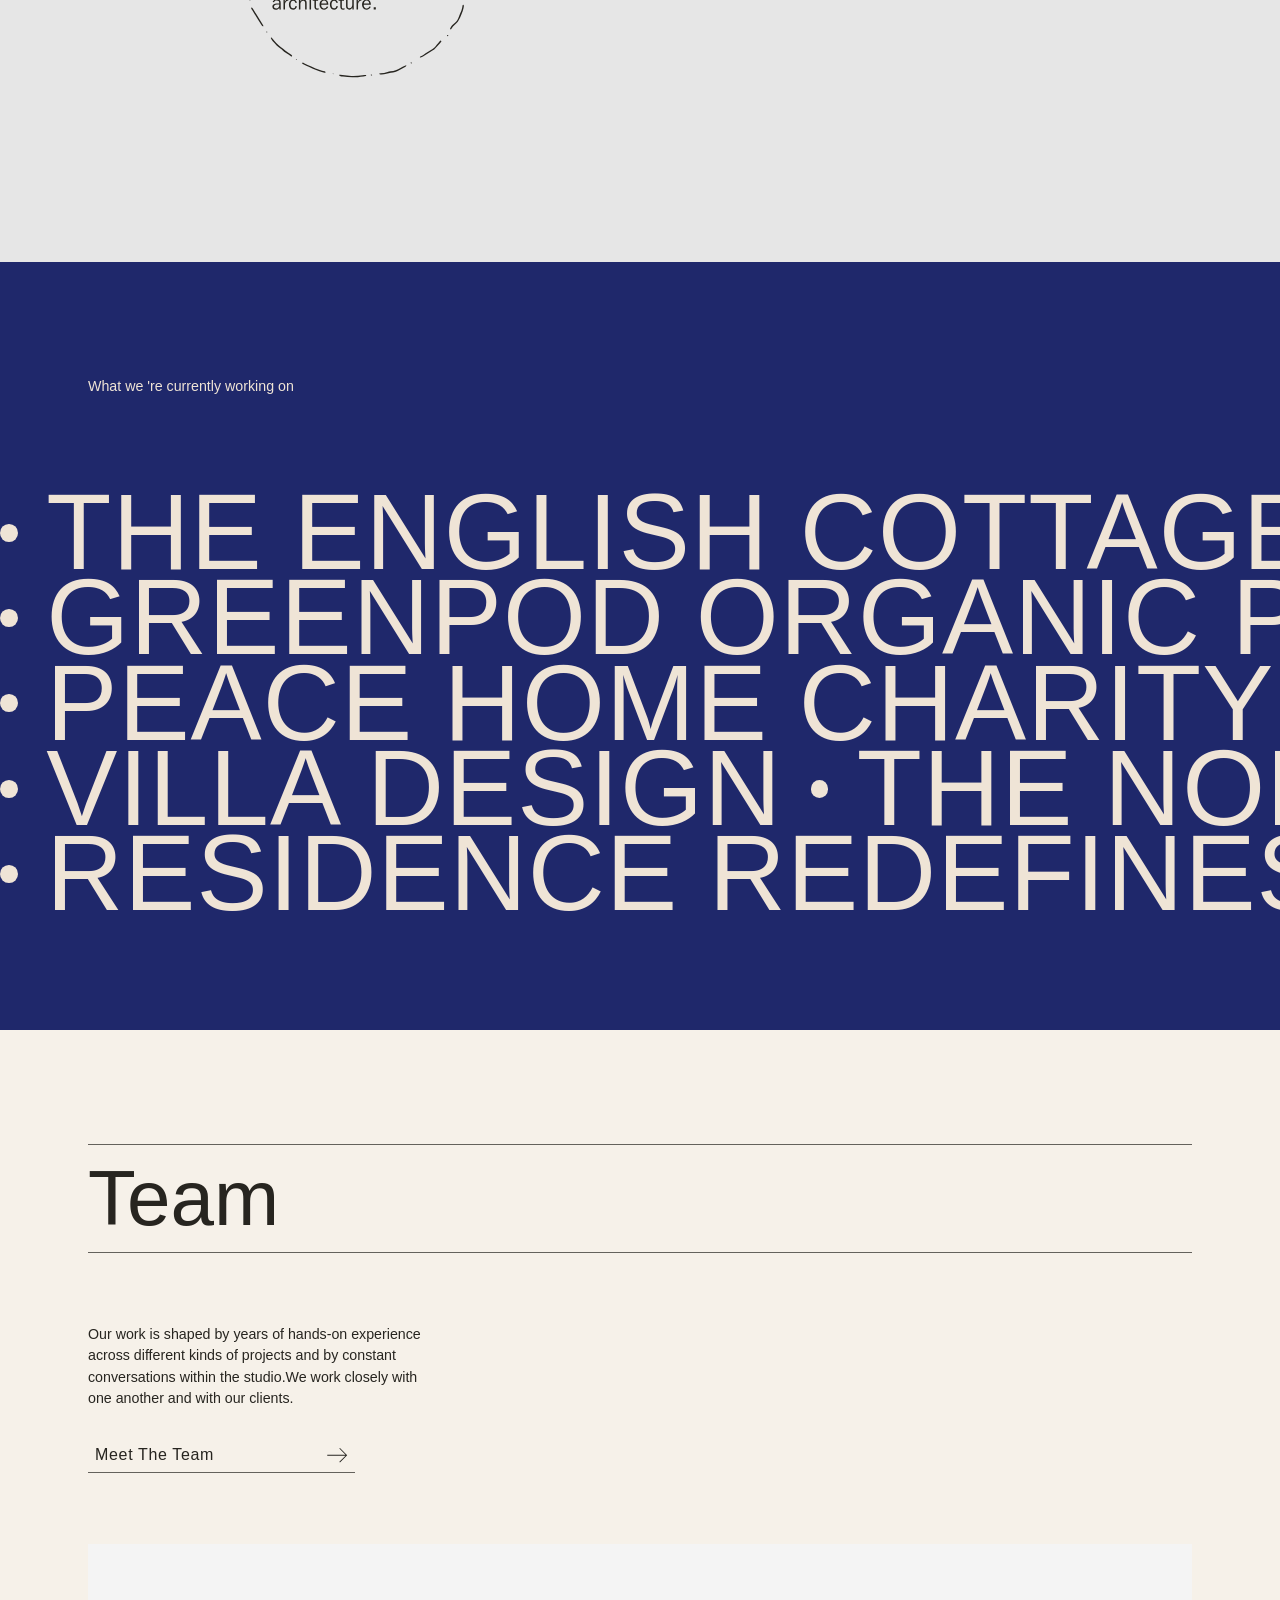
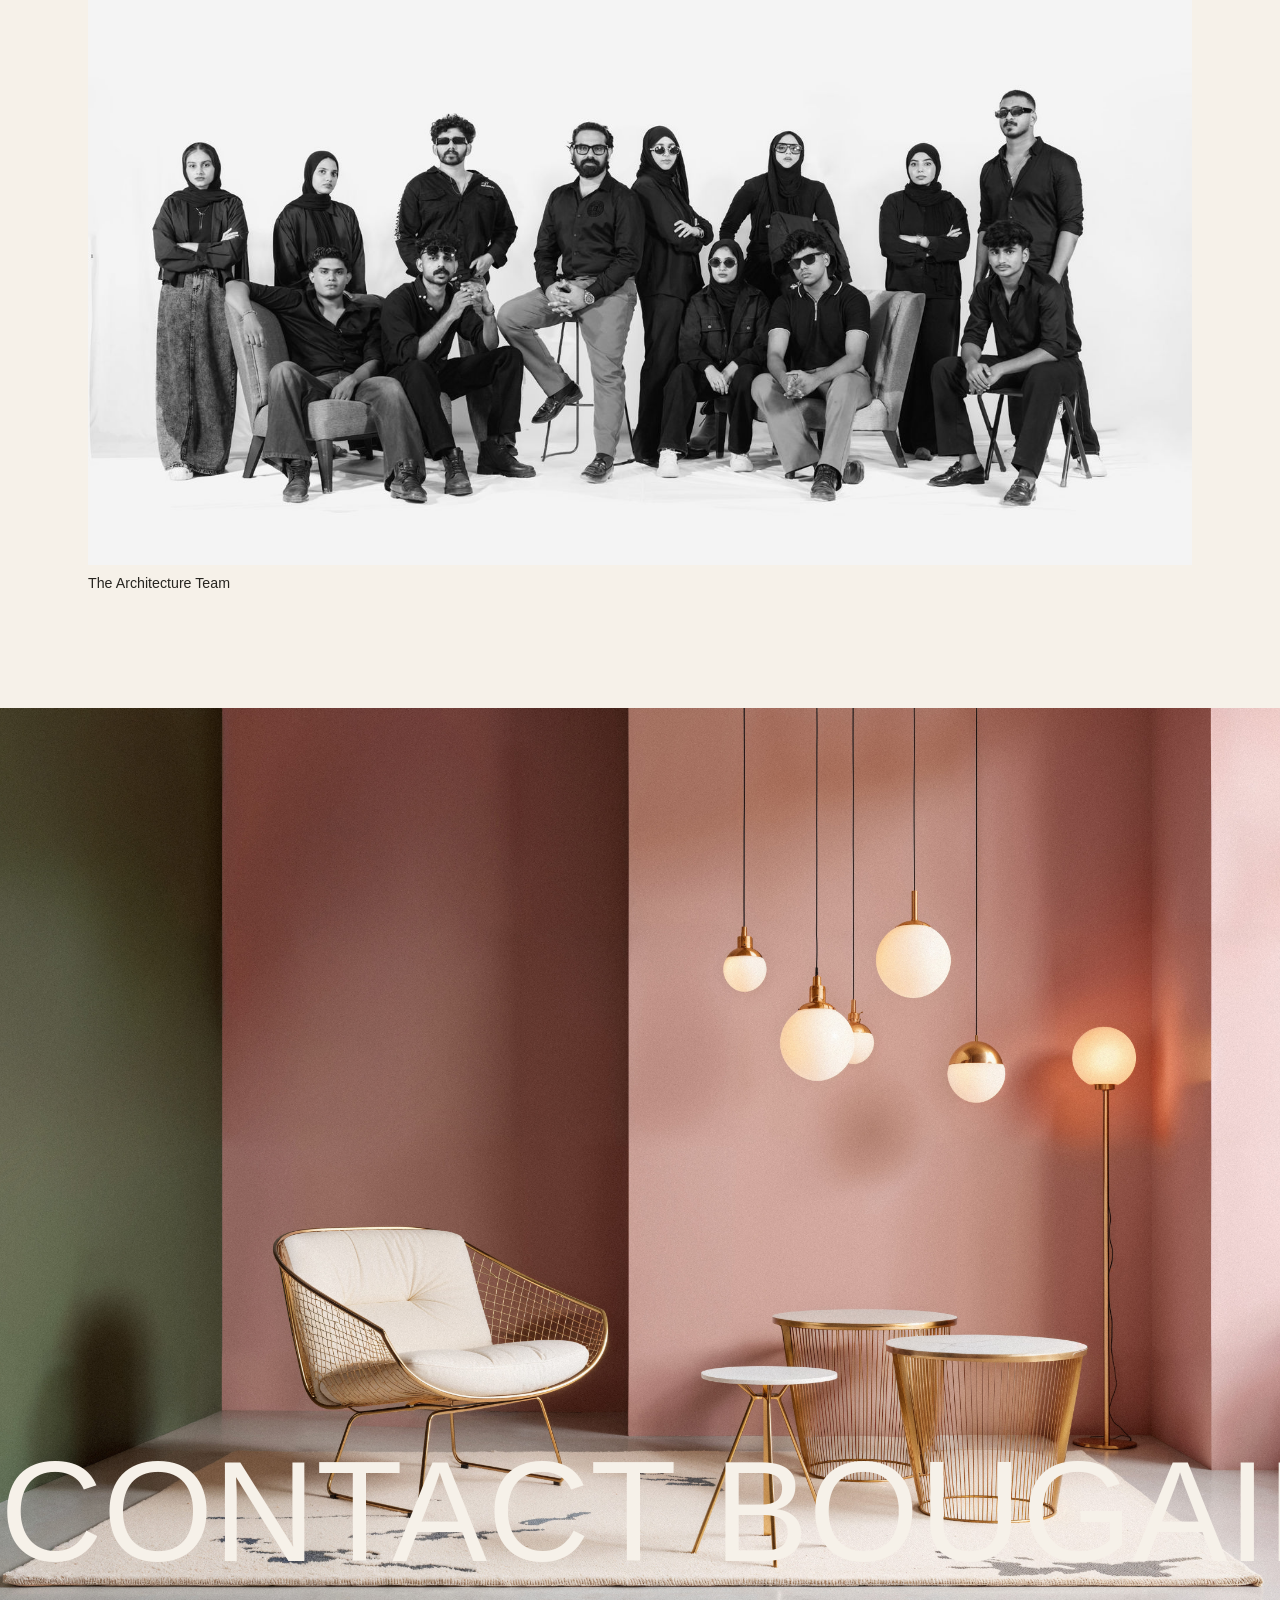
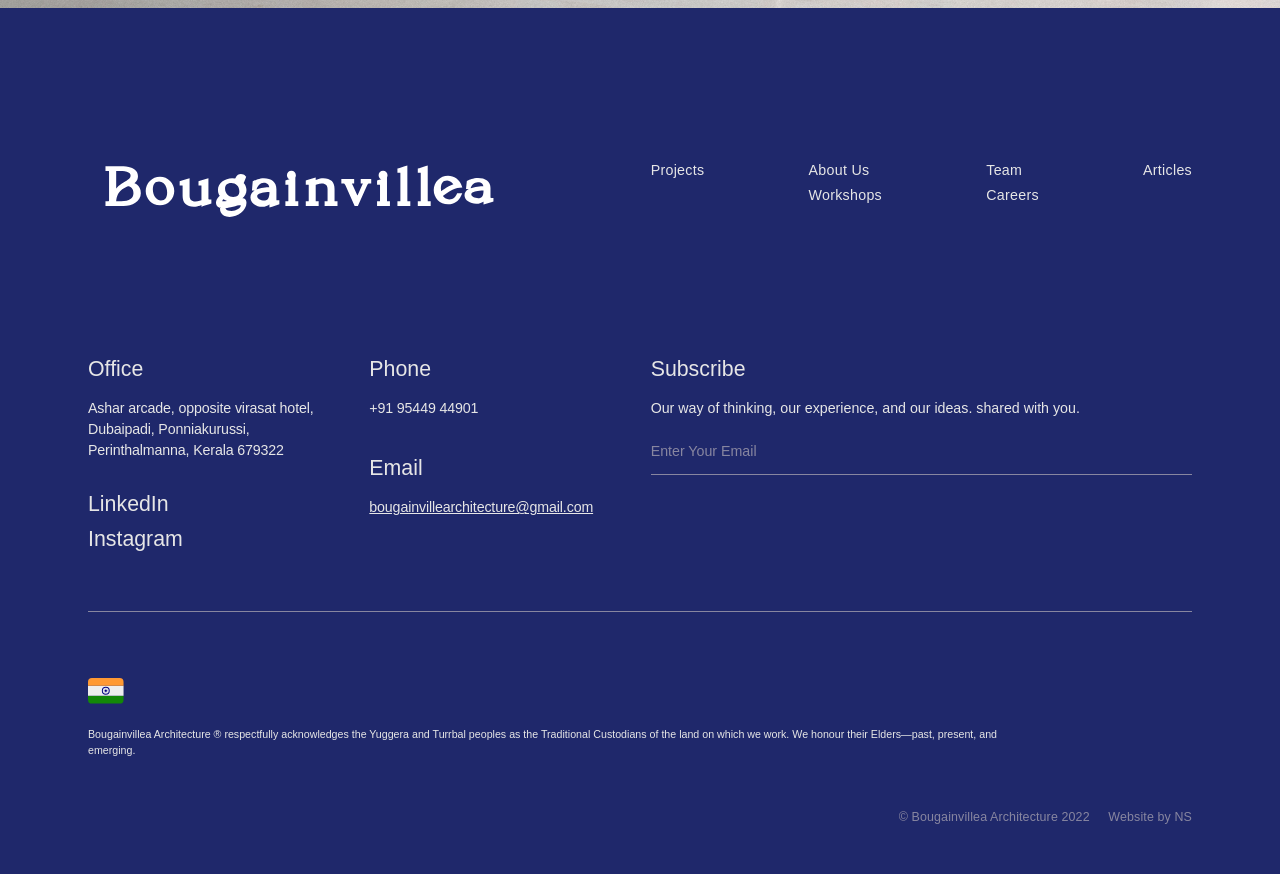
==== commit f535595e: "architech site" ====
--- a/architech-site/index.html
+++ b/architech-site/index.html
@@ -97,7 +97,7 @@
                 "@type": "Organization",
                 "name": "Bougainvillea Architecture",
                 "url": "https://bougainvillearch.co/",
-                "logo": "img/boug.svg",
+                "logo": "https://naseel1.github.io/architech-siteimg/boug.svg",
                 "description": "We challenge the boundaries of conventional design to create great cities and buildings for people, now and in the future."
             }</script>
 </head>
@@ -107,7 +107,7 @@
         <div class="cursor">
             <div class="cursor_move">
                 <div class="cursor_dot">
-                    <div class="cursor_text"></div>
+                    <div class="cursor_text">Open</div>
                     <img src="#"
                         loading="lazy" alt="" class="cursor_image" />
                 </div>
@@ -984,12 +984,12 @@
             <div class="reveal_section">
                 <div class="reveal_sticky">
                     <div class="reveal_path">
-                        <img src="img/bgvnew.svg"
+                        <img src="/img/bgvnew.svg"
                             loading="lazy" alt="" class="reveal_logo-img" />
                     </div>
                     <div class="reveal_wrap">
                         <div class="reveal_logomark-wrap" style="    align-items: center;">
-                            <img src="img/reveal-logo bg.svg" width="auto"
+                            <img src="/img/reveal-logo bg.svg" width="auto"
                                 loading="lazy" alt="" class="reveal_logomark" />
                         </div>
                     </div>
@@ -1741,9 +1741,9 @@
                     </div>
                 </div>
                 <div class="img_overflow is-cta">
-                    <img src="file:///home/mincetech/architech-site/img/contact.jpg"
+                    <img src="img/contact.jpg"
                         loading="lazy" sizes="(max-width: 1920px) 100vw, 1920px"
-                        srcset="file:///home/mincetech/architech-site/img/contact.jpg 500w, file:///home/mincetech/architech-site/img/contact.jpg 800w, file:///home/mincetech/architech-site/img/contact.jpg 1080w, file:///home/mincetech/architech-site/img/contact.jpg 1750w"   
+                        srcset="img/contact.jpg 500w, img/contact.jpg 800w, img/contact.jpg 1080w, img/contact.jpg 1750w"   
                         alt="Bougainvillea#x27;s Architecture, Interior Design, Landscape Architecture project"
                         class="cta_img" />
                 </div>
